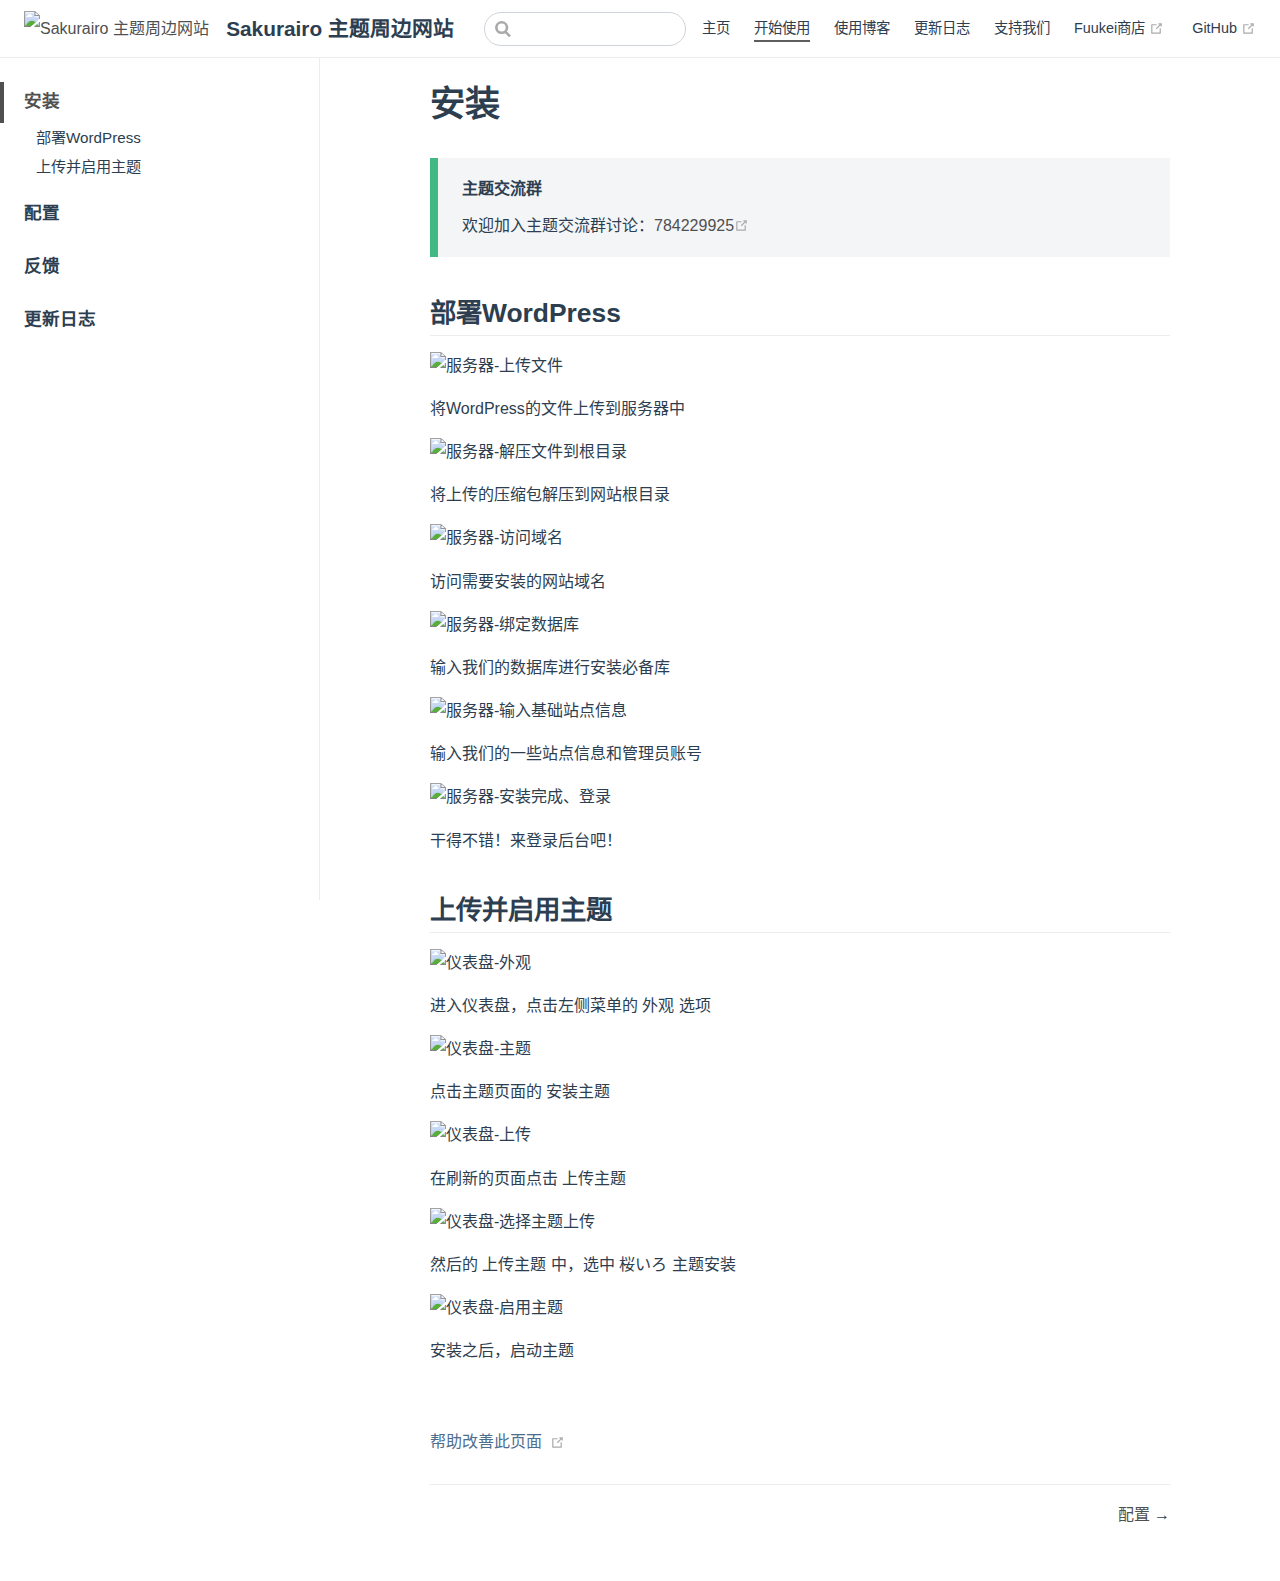
==== guide/index.html @ 1a1793e5 "更新WIKI内容" ====
<!DOCTYPE html>
<html lang="zh-CN">
  <head>
    <meta charset="utf-8">
    <meta name="viewport" content="width=device-width,initial-scale=1">
    <title>安装 | Sakurairo 主题周边网站</title>
    <meta name="generator" content="VuePress 1.8.0">
    <link rel="icon" href="https://cdn.maho.cc/wiki/ico20210729-llq.png">
    <link rel="manifest" href="/manifest.json">
    <link rel="apple-touch-icon" href="/img/novel.png">
    <link rel="mask-icon" href="https://cdn.maho.cc/wiki/ico20210729-llq.png" color="#5596ff">
    <meta name="description" content="主题版本更新 漂流 Hyouryu 现已发布">
    <meta name="theme-color" content="#5596ff">
    <meta name="apple-mobile-web-app-capable" content="yes">
    <meta name="apple-mobile-web-app-status-bar-style" content="black">
    <meta name="msapplication-TileImage" content="https://cdn.maho.cc/wiki/ico20210729-llq.png">
    <meta name="msapplication-TileColor" content="#5596ff">
    
    <link rel="preload" href="/assets/css/0.styles.48266c77.css" as="style"><link rel="preload" href="/assets/js/app.75cc211e.js" as="script"><link rel="preload" href="/assets/js/3.8e6f5365.js" as="script"><link rel="preload" href="/assets/js/15.9a141626.js" as="script"><link rel="preload" href="/assets/js/6.52c8b565.js" as="script"><link rel="prefetch" href="/assets/js/10.f6595224.js"><link rel="prefetch" href="/assets/js/11.377eaa22.js"><link rel="prefetch" href="/assets/js/12.c75064f1.js"><link rel="prefetch" href="/assets/js/13.c23d9012.js"><link rel="prefetch" href="/assets/js/14.33ce3230.js"><link rel="prefetch" href="/assets/js/16.2a019961.js"><link rel="prefetch" href="/assets/js/17.825b6a0c.js"><link rel="prefetch" href="/assets/js/18.ac1d9d89.js"><link rel="prefetch" href="/assets/js/19.73d2e05f.js"><link rel="prefetch" href="/assets/js/20.7f89054f.js"><link rel="prefetch" href="/assets/js/21.5a9c0659.js"><link rel="prefetch" href="/assets/js/22.ed46af67.js"><link rel="prefetch" href="/assets/js/4.59be25ad.js"><link rel="prefetch" href="/assets/js/5.2590636f.js"><link rel="prefetch" href="/assets/js/7.4f3910d8.js"><link rel="prefetch" href="/assets/js/8.bac3baf7.js"><link rel="prefetch" href="/assets/js/9.47377419.js"><link rel="prefetch" href="/assets/js/vendors~docsearch.662ea70f.js">
    <link rel="stylesheet" href="/assets/css/0.styles.48266c77.css">
  </head>
  <body>
    <div id="app" data-server-rendered="true"><div class="theme-container"><header class="navbar"><div class="sidebar-button"><svg xmlns="http://www.w3.org/2000/svg" aria-hidden="true" role="img" viewBox="0 0 448 512" class="icon"><path fill="currentColor" d="M436 124H12c-6.627 0-12-5.373-12-12V80c0-6.627 5.373-12 12-12h424c6.627 0 12 5.373 12 12v32c0 6.627-5.373 12-12 12zm0 160H12c-6.627 0-12-5.373-12-12v-32c0-6.627 5.373-12 12-12h424c6.627 0 12 5.373 12 12v32c0 6.627-5.373 12-12 12zm0 160H12c-6.627 0-12-5.373-12-12v-32c0-6.627 5.373-12 12-12h424c6.627 0 12 5.373 12 12v32c0 6.627-5.373 12-12 12z"></path></svg></div> <a href="/" class="home-link router-link-active"><img src="https://cdn.maho.cc/wiki/ico20210729.png" alt="Sakurairo 主题周边网站" class="logo"> <span class="site-name can-hide">Sakurairo 主题周边网站</span></a> <div class="links"><form id="search-form" role="search" class="algolia-search-wrapper search-box"><input id="algolia-search-input" class="search-query"></form> <nav class="nav-links can-hide"><div class="nav-item"><a href="/" class="nav-link">
  主页
</a></div><div class="nav-item"><a href="/guide/" aria-current="page" class="nav-link router-link-exact-active router-link-active">
  开始使用
</a></div><div class="nav-item"><a href="/demo.html" class="nav-link">
  使用博客
</a></div><div class="nav-item"><a href="/releases.html" class="nav-link">
  更新日志
</a></div><div class="nav-item"><a href="/sponsors.html" class="nav-link">
  支持我们
</a></div><div class="nav-item"><a href="https://fuukei.store/" target="_blank" rel="noopener noreferrer" class="nav-link external">
  Fuukei商店
  <span><svg xmlns="http://www.w3.org/2000/svg" aria-hidden="true" focusable="false" x="0px" y="0px" viewBox="0 0 100 100" width="15" height="15" class="icon outbound"><path fill="currentColor" d="M18.8,85.1h56l0,0c2.2,0,4-1.8,4-4v-32h-8v28h-48v-48h28v-8h-32l0,0c-2.2,0-4,1.8-4,4v56C14.8,83.3,16.6,85.1,18.8,85.1z"></path> <polygon fill="currentColor" points="45.7,48.7 51.3,54.3 77.2,28.5 77.2,37.2 85.2,37.2 85.2,14.9 62.8,14.9 62.8,22.9 71.5,22.9"></polygon></svg> <span class="sr-only">(opens new window)</span></span></a></div> <a href="https://github.com/mirai-mamori/Sakurairo" target="_blank" rel="noopener noreferrer" class="repo-link">
    GitHub
    <span><svg xmlns="http://www.w3.org/2000/svg" aria-hidden="true" focusable="false" x="0px" y="0px" viewBox="0 0 100 100" width="15" height="15" class="icon outbound"><path fill="currentColor" d="M18.8,85.1h56l0,0c2.2,0,4-1.8,4-4v-32h-8v28h-48v-48h28v-8h-32l0,0c-2.2,0-4,1.8-4,4v56C14.8,83.3,16.6,85.1,18.8,85.1z"></path> <polygon fill="currentColor" points="45.7,48.7 51.3,54.3 77.2,28.5 77.2,37.2 85.2,37.2 85.2,14.9 62.8,14.9 62.8,22.9 71.5,22.9"></polygon></svg> <span class="sr-only">(opens new window)</span></span></a></nav></div></header> <div class="sidebar-mask"></div> <aside class="sidebar"><nav class="nav-links"><div class="nav-item"><a href="/" class="nav-link">
  主页
</a></div><div class="nav-item"><a href="/guide/" aria-current="page" class="nav-link router-link-exact-active router-link-active">
  开始使用
</a></div><div class="nav-item"><a href="/demo.html" class="nav-link">
  使用博客
</a></div><div class="nav-item"><a href="/releases.html" class="nav-link">
  更新日志
</a></div><div class="nav-item"><a href="/sponsors.html" class="nav-link">
  支持我们
</a></div><div class="nav-item"><a href="https://fuukei.store/" target="_blank" rel="noopener noreferrer" class="nav-link external">
  Fuukei商店
  <span><svg xmlns="http://www.w3.org/2000/svg" aria-hidden="true" focusable="false" x="0px" y="0px" viewBox="0 0 100 100" width="15" height="15" class="icon outbound"><path fill="currentColor" d="M18.8,85.1h56l0,0c2.2,0,4-1.8,4-4v-32h-8v28h-48v-48h28v-8h-32l0,0c-2.2,0-4,1.8-4,4v56C14.8,83.3,16.6,85.1,18.8,85.1z"></path> <polygon fill="currentColor" points="45.7,48.7 51.3,54.3 77.2,28.5 77.2,37.2 85.2,37.2 85.2,14.9 62.8,14.9 62.8,22.9 71.5,22.9"></polygon></svg> <span class="sr-only">(opens new window)</span></span></a></div> <a href="https://github.com/mirai-mamori/Sakurairo" target="_blank" rel="noopener noreferrer" class="repo-link">
    GitHub
    <span><svg xmlns="http://www.w3.org/2000/svg" aria-hidden="true" focusable="false" x="0px" y="0px" viewBox="0 0 100 100" width="15" height="15" class="icon outbound"><path fill="currentColor" d="M18.8,85.1h56l0,0c2.2,0,4-1.8,4-4v-32h-8v28h-48v-48h28v-8h-32l0,0c-2.2,0-4,1.8-4,4v56C14.8,83.3,16.6,85.1,18.8,85.1z"></path> <polygon fill="currentColor" points="45.7,48.7 51.3,54.3 77.2,28.5 77.2,37.2 85.2,37.2 85.2,14.9 62.8,14.9 62.8,22.9 71.5,22.9"></polygon></svg> <span class="sr-only">(opens new window)</span></span></a></nav>  <ul class="sidebar-links"><li><a href="/guide/" aria-current="page" class="active sidebar-link">安装</a><ul class="sidebar-sub-headers"><li class="sidebar-sub-header"><a href="/guide/#部署wordpress" class="sidebar-link">部署WordPress</a></li><li class="sidebar-sub-header"><a href="/guide/#上传并启用主题" class="sidebar-link">上传并启用主题</a></li></ul></li><li><a href="/guide/about.html" class="sidebar-link">配置</a></li><li><a href="/guide/feedback.html" class="sidebar-link">反馈</a></li><li><a href="/releases.html" class="sidebar-link">更新日志</a></li></ul> </aside> <main class="page"> <div class="theme-default-content content__default"><h1 id="安装"><a href="#安装" class="header-anchor">#</a> 安装</h1> <div class="custom-block tip"><p class="custom-block-title">主题交流群</p> <p>欢迎加入主题交流群讨论：<a href="https://jq.qq.com/?_wv=1027&amp;k=U5UJjRik" target="_blank" rel="noopener noreferrer">784229925<span><svg xmlns="http://www.w3.org/2000/svg" aria-hidden="true" focusable="false" x="0px" y="0px" viewBox="0 0 100 100" width="15" height="15" class="icon outbound"><path fill="currentColor" d="M18.8,85.1h56l0,0c2.2,0,4-1.8,4-4v-32h-8v28h-48v-48h28v-8h-32l0,0c-2.2,0-4,1.8-4,4v56C14.8,83.3,16.6,85.1,18.8,85.1z"></path> <polygon fill="currentColor" points="45.7,48.7 51.3,54.3 77.2,28.5 77.2,37.2 85.2,37.2 85.2,14.9 62.8,14.9 62.8,22.9 71.5,22.9"></polygon></svg> <span class="sr-only">(opens new window)</span></span></a></p></div> <h2 id="部署wordpress"><a href="#部署wordpress" class="header-anchor">#</a> 部署WordPress</h2> <p><img src="https://cdn.maho.cc/wiki/help/wp-install-1.png" alt="服务器-上传文件"></p> <p>将WordPress的文件上传到服务器中</p> <p><img src="https://cdn.maho.cc/wiki/help/wp-install-2.png" alt="服务器-解压文件到根目录"></p> <p>将上传的压缩包解压到网站根目录</p> <p><img src="https://cdn.maho.cc/wiki/help/wp-install-3.png" alt="服务器-访问域名"></p> <p>访问需要安装的网站域名</p> <p><img src="https://cdn.maho.cc/wiki/help/wp-install-4.png" alt="服务器-绑定数据库"></p> <p>输入我们的数据库进行安装必备库</p> <p><img src="https://cdn.maho.cc/wiki/help/wp-install-5.png" alt="服务器-输入基础站点信息"></p> <p>输入我们的一些站点信息和管理员账号</p> <p><img src="https://cdn.maho.cc/wiki/help/wp-install-6.png" alt="服务器-安装完成、登录"></p> <p>干得不错！来登录后台吧！</p> <h2 id="上传并启用主题"><a href="#上传并启用主题" class="header-anchor">#</a> 上传并启用主题</h2> <p><img src="https://cdn.maho.cc/wiki/help/1.png" alt="仪表盘-外观"></p> <p>进入仪表盘，点击左侧菜单的 外观 选项</p> <p><img src="https://cdn.maho.cc/wiki/help/2.png" alt="仪表盘-主题"></p> <p>点击主题页面的 安装主题</p> <p><img src="https://cdn.maho.cc/wiki/help/3.png" alt="仪表盘-上传"></p> <p>在刷新的页面点击 上传主题</p> <p><img src="https://cdn.maho.cc/wiki/help/4.png" alt="仪表盘-选择主题上传"></p> <p>然后的 上传主题 中，选中 桜いろ 主题安装</p> <p><img src="https://cdn.maho.cc/wiki/help/5.png" alt="仪表盘-启用主题"></p> <p>安装之后，启动主题</p></div> <footer class="page-edit"><div class="edit-link"><a href="https://github.com/Fuukei/Wiki_iro/edit/docs/docs/guide/README.md" target="_blank" rel="noopener noreferrer">帮助改善此页面</a> <span><svg xmlns="http://www.w3.org/2000/svg" aria-hidden="true" focusable="false" x="0px" y="0px" viewBox="0 0 100 100" width="15" height="15" class="icon outbound"><path fill="currentColor" d="M18.8,85.1h56l0,0c2.2,0,4-1.8,4-4v-32h-8v28h-48v-48h28v-8h-32l0,0c-2.2,0-4,1.8-4,4v56C14.8,83.3,16.6,85.1,18.8,85.1z"></path> <polygon fill="currentColor" points="45.7,48.7 51.3,54.3 77.2,28.5 77.2,37.2 85.2,37.2 85.2,14.9 62.8,14.9 62.8,22.9 71.5,22.9"></polygon></svg> <span class="sr-only">(opens new window)</span></span></div> <!----></footer> <div class="page-nav"><p class="inner"><!----> <span class="next"><a href="/guide/about.html">
        配置
      </a>
      →
    </span></p></div> </main></div><div class="global-ui"><!----><!----></div></div>
    <script src="/assets/js/app.75cc211e.js" defer></script><script src="/assets/js/3.8e6f5365.js" defer></script><script src="/assets/js/15.9a141626.js" defer></script><script src="/assets/js/6.52c8b565.js" defer></script>
  </body>
</html>
---- assets/css/0.styles.48266c77.css ----
code[class*=language-],pre[class*=language-]{color:#ccc;background:none;font-family:Consolas,Monaco,Andale Mono,Ubuntu Mono,monospace;font-size:1em;text-align:left;white-space:pre;word-spacing:normal;word-break:normal;word-wrap:normal;line-height:1.5;-moz-tab-size:4;-o-tab-size:4;tab-size:4;-webkit-hyphens:none;-ms-hyphens:none;hyphens:none}pre[class*=language-]{padding:1em;margin:.5em 0;overflow:auto}:not(pre)>code[class*=language-],pre[class*=language-]{background:#2d2d2d}:not(pre)>code[class*=language-]{padding:.1em;border-radius:.3em;white-space:normal}.token.block-comment,.token.cdata,.token.comment,.token.doctype,.token.prolog{color:#999}.token.punctuation{color:#ccc}.token.attr-name,.token.deleted,.token.namespace,.token.tag{color:#e2777a}.token.function-name{color:#6196cc}.token.boolean,.token.function,.token.number{color:#f08d49}.token.class-name,.token.constant,.token.property,.token.symbol{color:#f8c555}.token.atrule,.token.builtin,.token.important,.token.keyword,.token.selector{color:#cc99cd}.token.attr-value,.token.char,.token.regex,.token.string,.token.variable{color:#7ec699}.token.entity,.token.operator,.token.url{color:#67cdcc}.token.bold,.token.important{font-weight:700}.token.italic{font-style:italic}.token.entity{cursor:help}.token.inserted{color:green}.theme-default-content code{color:#476582;padding:.25rem .5rem;margin:0;font-size:.85em;background-color:rgba(27,31,35,.05);border-radius:3px}.theme-default-content code .token.deleted{color:#ec5975}.theme-default-content code .token.inserted{color:#505050}.theme-default-content pre,.theme-default-content pre[class*=language-]{line-height:1.4;padding:1.25rem 1.5rem;margin:.85rem 0;background-color:#282c34;border-radius:6px;overflow:auto}.theme-default-content pre[class*=language-] code,.theme-default-content pre code{color:#fff;padding:0;background-color:transparent;border-radius:0}div[class*=language-]{position:relative;background-color:#282c34;border-radius:6px}div[class*=language-] .highlight-lines{-webkit-user-select:none;-ms-user-select:none;user-select:none;padding-top:1.3rem;position:absolute;top:0;left:0;width:100%;line-height:1.4}div[class*=language-] .highlight-lines .highlighted{background-color:rgba(0,0,0,.66)}div[class*=language-] pre,div[class*=language-] pre[class*=language-]{background:transparent;position:relative;z-index:1}div[class*=language-]:before{position:absolute;z-index:3;top:.8em;right:1em;font-size:.75rem;color:hsla(0,0%,100%,.4)}div[class*=language-]:not(.line-numbers-mode) .line-numbers-wrapper{display:none}div[class*=language-].line-numbers-mode .highlight-lines .highlighted{position:relative}div[class*=language-].line-numbers-mode .highlight-lines .highlighted:before{content:" ";position:absolute;z-index:3;left:0;top:0;display:block;width:3.5rem;height:100%;background-color:rgba(0,0,0,.66)}div[class*=language-].line-numbers-mode pre{padding-left:4.5rem;vertical-align:middle}div[class*=language-].line-numbers-mode .line-numbers-wrapper{position:absolute;top:0;width:3.5rem;text-align:center;color:hsla(0,0%,100%,.3);padding:1.25rem 0;line-height:1.4}div[class*=language-].line-numbers-mode .line-numbers-wrapper br{-webkit-user-select:none;-ms-user-select:none;user-select:none}div[class*=language-].line-numbers-mode .line-numbers-wrapper .line-number{position:relative;z-index:4;-webkit-user-select:none;-ms-user-select:none;user-select:none;font-size:.85em}div[class*=language-].line-numbers-mode:after{content:"";position:absolute;z-index:2;top:0;left:0;width:3.5rem;height:100%;border-radius:6px 0 0 6px;border-right:1px solid rgba(0,0,0,.66);background-color:#282c34}div[class~=language-js]:before{content:"js"}div[class~=language-ts]:before{content:"ts"}div[class~=language-html]:before{content:"html"}div[class~=language-md]:before{content:"md"}div[class~=language-vue]:before{content:"vue"}div[class~=language-css]:before{content:"css"}div[class~=language-sass]:before{content:"sass"}div[class~=language-scss]:before{content:"scss"}div[class~=language-less]:before{content:"less"}div[class~=language-stylus]:before{content:"stylus"}div[class~=language-go]:before{content:"go"}div[class~=language-java]:before{content:"java"}div[class~=language-c]:before{content:"c"}div[class~=language-sh]:before{content:"sh"}div[class~=language-yaml]:before{content:"yaml"}div[class~=language-py]:before{content:"py"}div[class~=language-docker]:before{content:"docker"}div[class~=language-dockerfile]:before{content:"dockerfile"}div[class~=language-makefile]:before{content:"makefile"}div[class~=language-javascript]:before{content:"js"}div[class~=language-typescript]:before{content:"ts"}div[class~=language-markup]:before{content:"html"}div[class~=language-markdown]:before{content:"md"}div[class~=language-json]:before{content:"json"}div[class~=language-ruby]:before{content:"rb"}div[class~=language-python]:before{content:"py"}div[class~=language-bash]:before{content:"sh"}div[class~=language-php]:before{content:"php"}.custom-block .custom-block-title{font-weight:600;margin-bottom:-.4rem}.custom-block.danger,.custom-block.tip,.custom-block.warning{padding:.1rem 1.5rem;border-left-width:.5rem;border-left-style:solid;margin:1rem 0}.custom-block.tip{background-color:#f3f5f7;border-color:#42b983}.custom-block.warning{background-color:rgba(255,229,100,.3);border-color:#e7c000;color:#6b5900}.custom-block.warning .custom-block-title{color:#b29400}.custom-block.warning a{color:#2c3e50}.custom-block.danger{background-color:#ffe6e6;border-color:#c00;color:#4d0000}.custom-block.danger .custom-block-title{color:#900}.custom-block.danger a{color:#2c3e50}.custom-block.details{display:block;position:relative;border-radius:2px;margin:1.6em 0;padding:1.6em;background-color:#eee}.custom-block.details h4{margin-top:0}.custom-block.details figure:last-child,.custom-block.details p:last-child{margin-bottom:0;padding-bottom:0}.custom-block.details summary{outline:none;cursor:pointer}.arrow{display:inline-block;width:0;height:0}.arrow.up{border-bottom:6px solid #ccc}.arrow.down,.arrow.up{border-left:4px solid transparent;border-right:4px solid transparent}.arrow.down{border-top:6px solid #ccc}.arrow.right{border-left:6px solid #ccc}.arrow.left,.arrow.right{border-top:4px solid transparent;border-bottom:4px solid transparent}.arrow.left{border-right:6px solid #ccc}.theme-default-content:not(.custom){max-width:740px;margin:0 auto;padding:2rem 2.5rem}@media (max-width:959px){.theme-default-content:not(.custom){padding:2rem}}@media (max-width:419px){.theme-default-content:not(.custom){padding:1.5rem}}.table-of-contents .badge{vertical-align:middle}body,html{padding:0;margin:0;background-color:#fff}body{font-family:-apple-system,BlinkMacSystemFont,Segoe UI,Roboto,Oxygen,Ubuntu,Cantarell,Fira Sans,Droid Sans,Helvetica Neue,sans-serif;-webkit-font-smoothing:antialiased;-moz-osx-font-smoothing:grayscale;font-size:16px;color:#2c3e50}.page{padding-left:20rem}.navbar{z-index:20;right:0;height:3.6rem;background-color:#fff;box-sizing:border-box;border-bottom:1px solid #eaecef}.navbar,.sidebar-mask{position:fixed;top:0;left:0}.sidebar-mask{z-index:9;width:100vw;height:100vh;display:none}.sidebar{font-size:16px;background-color:#fff;width:20rem;position:fixed;z-index:10;margin:0;top:3.6rem;left:0;bottom:0;box-sizing:border-box;border-right:1px solid #eaecef;overflow-y:auto}.theme-default-content:not(.custom)>:first-child{margin-top:3.6rem}.theme-default-content:not(.custom) a:hover{text-decoration:underline}.theme-default-content:not(.custom) p.demo{padding:1rem 1.5rem;border:1px solid #ddd;border-radius:4px}.theme-default-content:not(.custom) img{max-width:100%}.theme-default-content.custom{padding:0;margin:0}.theme-default-content.custom img{max-width:100%}a{font-weight:500;text-decoration:none}a,p a code{color:#505050}p a code{font-weight:400}kbd{background:#eee;border:.15rem solid #ddd;border-bottom:.25rem solid #ddd;border-radius:.15rem;padding:0 .15em}blockquote{font-size:1rem;color:#999;border-left:.2rem solid #dfe2e5;margin:1rem 0;padding:.25rem 0 .25rem 1rem}blockquote>p{margin:0}ol,ul{padding-left:1.2em}strong{font-weight:600}h1,h2,h3,h4,h5,h6{font-weight:600;line-height:1.25}.theme-default-content:not(.custom)>h1,.theme-default-content:not(.custom)>h2,.theme-default-content:not(.custom)>h3,.theme-default-content:not(.custom)>h4,.theme-default-content:not(.custom)>h5,.theme-default-content:not(.custom)>h6{margin-top:-3.1rem;padding-top:4.6rem;margin-bottom:0}.theme-default-content:not(.custom)>h1:first-child,.theme-default-content:not(.custom)>h2:first-child,.theme-default-content:not(.custom)>h3:first-child,.theme-default-content:not(.custom)>h4:first-child,.theme-default-content:not(.custom)>h5:first-child,.theme-default-content:not(.custom)>h6:first-child{margin-top:-1.5rem;margin-bottom:1rem}.theme-default-content:not(.custom)>h1:first-child+.custom-block,.theme-default-content:not(.custom)>h1:first-child+p,.theme-default-content:not(.custom)>h1:first-child+pre,.theme-default-content:not(.custom)>h2:first-child+.custom-block,.theme-default-content:not(.custom)>h2:first-child+p,.theme-default-content:not(.custom)>h2:first-child+pre,.theme-default-content:not(.custom)>h3:first-child+.custom-block,.theme-default-content:not(.custom)>h3:first-child+p,.theme-default-content:not(.custom)>h3:first-child+pre,.theme-default-content:not(.custom)>h4:first-child+.custom-block,.theme-default-content:not(.custom)>h4:first-child+p,.theme-default-content:not(.custom)>h4:first-child+pre,.theme-default-content:not(.custom)>h5:first-child+.custom-block,.theme-default-content:not(.custom)>h5:first-child+p,.theme-default-content:not(.custom)>h5:first-child+pre,.theme-default-content:not(.custom)>h6:first-child+.custom-block,.theme-default-content:not(.custom)>h6:first-child+p,.theme-default-content:not(.custom)>h6:first-child+pre{margin-top:2rem}h1:focus .header-anchor,h1:hover .header-anchor,h2:focus .header-anchor,h2:hover .header-anchor,h3:focus .header-anchor,h3:hover .header-anchor,h4:focus .header-anchor,h4:hover .header-anchor,h5:focus .header-anchor,h5:hover .header-anchor,h6:focus .header-anchor,h6:hover .header-anchor{opacity:1}h1{font-size:2.2rem}h2{font-size:1.65rem;padding-bottom:.3rem;border-bottom:1px solid #eaecef}h3{font-size:1.35rem}a.header-anchor{font-size:.85em;float:left;margin-left:-.87em;padding-right:.23em;margin-top:.125em;opacity:0}a.header-anchor:focus,a.header-anchor:hover{text-decoration:none}.line-number,code,kbd{font-family:source-code-pro,Menlo,Monaco,Consolas,Courier New,monospace}ol,p,ul{line-height:1.7}hr{border:0;border-top:1px solid #eaecef}table{border-collapse:collapse;margin:1rem 0;display:block;overflow-x:auto}tr{border-top:1px solid #dfe2e5}tr:nth-child(2n){background-color:#f6f8fa}td,th{border:1px solid #dfe2e5;padding:.6em 1em}.theme-container.sidebar-open .sidebar-mask{display:block}.theme-container.no-navbar .theme-default-content:not(.custom)>h1,.theme-container.no-navbar h2,.theme-container.no-navbar h3,.theme-container.no-navbar h4,.theme-container.no-navbar h5,.theme-container.no-navbar h6{margin-top:1.5rem;padding-top:0}.theme-container.no-navbar .sidebar{top:0}@media (min-width:720px){.theme-container.no-sidebar .sidebar{display:none}.theme-container.no-sidebar .page{padding-left:0}}@media (max-width:959px){.sidebar{font-size:15px;width:16.4rem}.page{padding-left:16.4rem}}@media (max-width:719px){.sidebar{top:0;padding-top:3.6rem;transform:translateX(-100%);transition:transform .2s ease}.page{padding-left:0}.theme-container.sidebar-open .sidebar{transform:translateX(0)}.theme-container.no-navbar .sidebar{padding-top:0}}@media (max-width:419px){h1{font-size:1.9rem}.theme-default-content div[class*=language-]{margin:.85rem -1.5rem;border-radius:0}}.theme-container.demo-site .page-edit,.theme-container.demo-site .theme-default-content.content__default{max-width:1000px}::-webkit-scrollbar{width:6px!important}::-webkit-scrollbar-thumb{background-color:#bbb!important;background-clip:padding-box!important;border-radius:10em!important}::-webkit-scrollbar-track-piece{background-color:transparent!important;border-radius:0!important}::-webkit-scrollbar-thumb:hover{background-color:#505050!important}html{scroll-behavior:smooth}.go-to-top[data-v-5fd4ef0c]{cursor:pointer;position:fixed;bottom:2rem;right:2.5rem;width:2rem;color:#505050;z-index:1}.go-to-top[data-v-5fd4ef0c]:hover{color:#858585}@media (max-width:959px){.go-to-top[data-v-5fd4ef0c]{display:none}}.fade-enter-active[data-v-5fd4ef0c],.fade-leave-active[data-v-5fd4ef0c]{transition:opacity .3s}.fade-enter[data-v-5fd4ef0c],.fade-leave-to[data-v-5fd4ef0c]{opacity:0}#nprogress{pointer-events:none}#nprogress .bar{background:#505050;position:fixed;z-index:1031;top:0;left:0;width:100%;height:2px}#nprogress .peg{display:block;position:absolute;right:0;width:100px;height:100%;box-shadow:0 0 10px #505050,0 0 5px #505050;opacity:1;transform:rotate(3deg) translateY(-4px)}#nprogress .spinner{display:block;position:fixed;z-index:1031;top:15px;right:15px}#nprogress .spinner-icon{width:18px;height:18px;box-sizing:border-box;border-color:#505050 transparent transparent #505050;border-style:solid;border-width:2px;border-radius:50%;-webkit-animation:nprogress-spinner .4s linear infinite;animation:nprogress-spinner .4s linear infinite}.nprogress-custom-parent{overflow:hidden;position:relative}.nprogress-custom-parent #nprogress .bar,.nprogress-custom-parent #nprogress .spinner{position:absolute}@-webkit-keyframes nprogress-spinner{0%{transform:rotate(0deg)}to{transform:rotate(1turn)}}@keyframes nprogress-spinner{0%{transform:rotate(0deg)}to{transform:rotate(1turn)}}.icon.outbound{color:#aaa;display:inline-block;vertical-align:middle;position:relative;top:-1px}.sr-only{position:absolute;width:1px;height:1px;padding:0;margin:-1px;overflow:hidden;clip:rect(0,0,0,0);white-space:nowrap;border-width:0}.home{padding:3.6rem 2rem 0;max-width:960px;margin:0 auto;display:block}.home .hero{text-align:center}.home .hero img{max-width:100%;max-height:280px;display:block;margin:3rem auto 1.5rem}.home .hero h1{font-size:3rem}.home .hero .action,.home .hero .description,.home .hero h1{margin:1.8rem auto}.home .hero .description{max-width:35rem;font-size:1.6rem;line-height:1.3;color:#6a8bad}.home .hero .action-button{display:inline-block;font-size:1.2rem;color:#fff;background-color:#505050;padding:.8rem 1.6rem;border-radius:4px;transition:background-color .1s ease;box-sizing:border-box;border-bottom:1px solid #484848}.home .hero .action-button:hover{background-color:#626262}.home .features{border-top:1px solid #eaecef;padding:1.2rem 0;margin-top:2.5rem;display:flex;flex-wrap:wrap;align-items:flex-start;align-content:stretch;justify-content:space-between}.home .feature{flex-grow:1;flex-basis:30%;max-width:30%}.home .feature h2{font-size:1.4rem;font-weight:500;border-bottom:none;padding-bottom:0;color:#3a5169}.home .feature p{color:#4e6e8e}.home .footer{padding:2.5rem;border-top:1px solid #eaecef;text-align:center;color:#4e6e8e}@media (max-width:719px){.home .features{flex-direction:column}.home .feature{max-width:100%;padding:0 2.5rem}}@media (max-width:419px){.home{padding-left:1.5rem;padding-right:1.5rem}.home .hero img{max-height:210px;margin:2rem auto 1.2rem}.home .hero h1{font-size:2rem}.home .hero .action,.home .hero .description,.home .hero h1{margin:1.2rem auto}.home .hero .description{font-size:1.2rem}.home .hero .action-button{font-size:1rem;padding:.6rem 1.2rem}.home .feature h2{font-size:1.25rem}}.algolia-search-wrapper>span{vertical-align:middle}.algolia-search-wrapper .algolia-autocomplete{line-height:normal}.algolia-search-wrapper .algolia-autocomplete .ds-dropdown-menu{background-color:#fff;border:1px solid #999;border-radius:4px;font-size:16px;margin:6px 0 0;padding:4px;text-align:left}.algolia-search-wrapper .algolia-autocomplete .ds-dropdown-menu:before{border-color:#999}.algolia-search-wrapper .algolia-autocomplete .ds-dropdown-menu [class*=ds-dataset-]{border:none;padding:0}.algolia-search-wrapper .algolia-autocomplete .ds-dropdown-menu .ds-suggestions{margin-top:0}.algolia-search-wrapper .algolia-autocomplete .ds-dropdown-menu .ds-suggestion{border-bottom:1px solid #eaecef}.algolia-search-wrapper .algolia-autocomplete .algolia-docsearch-suggestion--highlight{color:#2c815b}.algolia-search-wrapper .algolia-autocomplete .algolia-docsearch-suggestion{border-color:#eaecef;padding:0}.algolia-search-wrapper .algolia-autocomplete .algolia-docsearch-suggestion .algolia-docsearch-suggestion--category-header{padding:5px 10px;margin-top:0;background:#505050;color:#fff;font-weight:600}.algolia-search-wrapper .algolia-autocomplete .algolia-docsearch-suggestion .algolia-docsearch-suggestion--category-header .algolia-docsearch-suggestion--highlight{background:hsla(0,0%,100%,.6)}.algolia-search-wrapper .algolia-autocomplete .algolia-docsearch-suggestion .algolia-docsearch-suggestion--wrapper{padding:0}.algolia-search-wrapper .algolia-autocomplete .algolia-docsearch-suggestion .algolia-docsearch-suggestion--title{font-weight:600;margin-bottom:0;color:#2c3e50}.algolia-search-wrapper .algolia-autocomplete .algolia-docsearch-suggestion .algolia-docsearch-suggestion--subcategory-column{vertical-align:top;padding:5px 7px 5px 5px;border-color:#eaecef;background:#f1f3f5}.algolia-search-wrapper .algolia-autocomplete .algolia-docsearch-suggestion .algolia-docsearch-suggestion--subcategory-column:after{display:none}.algolia-search-wrapper .algolia-autocomplete .algolia-docsearch-suggestion .algolia-docsearch-suggestion--subcategory-column-text{color:#555}.algolia-search-wrapper .algolia-autocomplete .algolia-docsearch-footer{border-color:#eaecef}.algolia-search-wrapper .algolia-autocomplete .ds-cursor .algolia-docsearch-suggestion--content{background-color:#e7edf3!important;color:#2c3e50}@media (min-width:719px){.algolia-search-wrapper .algolia-autocomplete .algolia-docsearch-suggestion .algolia-docsearch-suggestion--subcategory-column{float:none;width:150px;min-width:150px;display:table-cell}.algolia-search-wrapper .algolia-autocomplete .algolia-docsearch-suggestion .algolia-docsearch-suggestion--content{float:none;display:table-cell;width:100%;vertical-align:top}.algolia-search-wrapper .algolia-autocomplete .algolia-docsearch-suggestion .ds-dropdown-menu{min-width:515px!important}}@media (max-width:719px){.algolia-search-wrapper .ds-dropdown-menu{min-width:calc(100vw - 4rem)!important;max-width:calc(100vw - 4rem)!important}.algolia-search-wrapper .algolia-docsearch-suggestion--wrapper{padding:5px 7px 5px 5px!important}.algolia-search-wrapper .algolia-docsearch-suggestion--subcategory-column{padding:0!important;background:#fff!important}.algolia-search-wrapper .algolia-docsearch-suggestion--subcategory-column-text:after{content:" > ";font-size:10px;line-height:14.4px;display:inline-block;width:5px;margin:-3px 3px 0;vertical-align:middle}}.search-box{display:inline-block;position:relative;margin-right:1rem}.search-box input{cursor:text;width:10rem;height:2rem;color:#4e6e8e;display:inline-block;border:1px solid #cfd4db;border-radius:2rem;font-size:.9rem;line-height:2rem;padding:0 .5rem 0 2rem;outline:none;transition:all .2s ease;background:#fff url(/assets/img/search.83621669.svg) .6rem .5rem no-repeat;background-size:1rem}.search-box input:focus{cursor:auto;border-color:#505050}.search-box .suggestions{background:#fff;width:20rem;position:absolute;top:2rem;border:1px solid #cfd4db;border-radius:6px;padding:.4rem;list-style-type:none}.search-box .suggestions.align-right{right:0}.search-box .suggestion{line-height:1.4;padding:.4rem .6rem;border-radius:4px;cursor:pointer}.search-box .suggestion a{white-space:normal;color:#5d82a6}.search-box .suggestion a .page-title{font-weight:600}.search-box .suggestion a .header{font-size:.9em;margin-left:.25em}.search-box .suggestion.focused{background-color:#f3f4f5}.search-box .suggestion.focused a{color:#505050}@media (max-width:959px){.search-box input{cursor:pointer;width:0;border-color:transparent;position:relative}.search-box input:focus{cursor:text;left:0;width:10rem}}@media (-ms-high-contrast:none){.search-box input{height:2rem}}@media (max-width:959px) and (min-width:719px){.search-box .suggestions{left:0}}@media (max-width:719px){.search-box{margin-right:0}.search-box input{left:1rem}.search-box .suggestions{right:0}}@media (max-width:419px){.search-box .suggestions{width:calc(100vw - 4rem)}.search-box input:focus{width:8rem}}.sidebar-button{cursor:pointer;display:none;width:1.25rem;height:1.25rem;position:absolute;padding:.6rem;top:.6rem;left:1rem}.sidebar-button .icon{display:block;width:1.25rem;height:1.25rem}@media (max-width:719px){.sidebar-button{display:block}}.dropdown-enter,.dropdown-leave-to{height:0!important}.dropdown-wrapper{cursor:pointer}.dropdown-wrapper .dropdown-title,.dropdown-wrapper .mobile-dropdown-title{display:block;font-size:.9rem;font-family:inherit;cursor:inherit;padding:inherit;line-height:1.4rem;background:transparent;border:none;font-weight:500;color:#2c3e50}.dropdown-wrapper .dropdown-title:hover,.dropdown-wrapper .mobile-dropdown-title:hover{border-color:transparent}.dropdown-wrapper .dropdown-title .arrow,.dropdown-wrapper .mobile-dropdown-title .arrow{vertical-align:middle;margin-top:-1px;margin-left:.4rem}.dropdown-wrapper .mobile-dropdown-title{display:none;font-weight:600}.dropdown-wrapper .mobile-dropdown-title font-size inherit:hover{color:#505050}.dropdown-wrapper .nav-dropdown .dropdown-item{color:inherit;line-height:1.7rem}.dropdown-wrapper .nav-dropdown .dropdown-item h4{margin:.45rem 0 0;border-top:1px solid #eee;padding:1rem 1.5rem .45rem 1.25rem}.dropdown-wrapper .nav-dropdown .dropdown-item .dropdown-subitem-wrapper{padding:0;list-style:none}.dropdown-wrapper .nav-dropdown .dropdown-item .dropdown-subitem-wrapper .dropdown-subitem{font-size:.9em}.dropdown-wrapper .nav-dropdown .dropdown-item a{display:block;line-height:1.7rem;position:relative;border-bottom:none;font-weight:400;margin-bottom:0;padding:0 1.5rem 0 1.25rem}.dropdown-wrapper .nav-dropdown .dropdown-item a.router-link-active,.dropdown-wrapper .nav-dropdown .dropdown-item a:hover{color:#505050}.dropdown-wrapper .nav-dropdown .dropdown-item a.router-link-active:after{content:"";width:0;height:0;border-left:5px solid #505050;border-top:3px solid transparent;border-bottom:3px solid transparent;position:absolute;top:calc(50% - 2px);left:9px}.dropdown-wrapper .nav-dropdown .dropdown-item:first-child h4{margin-top:0;padding-top:0;border-top:0}@media (max-width:719px){.dropdown-wrapper.open .dropdown-title{margin-bottom:.5rem}.dropdown-wrapper .dropdown-title{display:none}.dropdown-wrapper .mobile-dropdown-title{display:block}.dropdown-wrapper .nav-dropdown{transition:height .1s ease-out;overflow:hidden}.dropdown-wrapper .nav-dropdown .dropdown-item h4{border-top:0;margin-top:0;padding-top:0}.dropdown-wrapper .nav-dropdown .dropdown-item>a,.dropdown-wrapper .nav-dropdown .dropdown-item h4{font-size:15px;line-height:2rem}.dropdown-wrapper .nav-dropdown .dropdown-item .dropdown-subitem{font-size:14px;padding-left:1rem}}@media (min-width:719px){.dropdown-wrapper{height:1.8rem}.dropdown-wrapper.open .nav-dropdown,.dropdown-wrapper:hover .nav-dropdown{display:block!important}.dropdown-wrapper.open:blur{display:none}.dropdown-wrapper .nav-dropdown{display:none;height:auto!important;box-sizing:border-box;max-height:calc(100vh - 2.7rem);overflow-y:auto;position:absolute;top:100%;right:0;background-color:#fff;padding:.6rem 0;border:1px solid;border-color:#ddd #ddd #ccc;text-align:left;border-radius:.25rem;white-space:nowrap;margin:0}}.nav-links{display:inline-block}.nav-links a{line-height:1.4rem;color:inherit}.nav-links a.router-link-active,.nav-links a:hover{color:#505050}.nav-links .nav-item{position:relative;display:inline-block;margin-left:1.5rem;line-height:2rem}.nav-links .nav-item:first-child{margin-left:0}.nav-links .repo-link{margin-left:1.5rem}@media (max-width:719px){.nav-links .nav-item,.nav-links .repo-link{margin-left:0}}@media (min-width:719px){.nav-links a.router-link-active,.nav-links a:hover{color:#2c3e50}.nav-item>a:not(.external).router-link-active,.nav-item>a:not(.external):hover{margin-bottom:-2px;border-bottom:2px solid #5e5e5e}}.navbar{padding:.7rem 1.5rem;line-height:2.2rem}.navbar a,.navbar img,.navbar span{display:inline-block}.navbar .logo{height:2.2rem;min-width:2.2rem;margin-right:.8rem;vertical-align:top}.navbar .site-name{font-size:1.3rem;font-weight:600;color:#2c3e50;position:relative}.navbar .links{padding-left:1.5rem;box-sizing:border-box;background-color:#fff;white-space:nowrap;font-size:.9rem;position:absolute;right:1.5rem;top:.7rem;display:flex}.navbar .links .search-box{flex:0 0 auto;vertical-align:top}@media (max-width:719px){.navbar{padding-left:4rem}.navbar .can-hide{display:none}.navbar .links{padding-left:1.5rem}.navbar .site-name{width:calc(100vw - 9.4rem);overflow:hidden;white-space:nowrap;text-overflow:ellipsis}}.page-edit{max-width:740px;margin:0 auto;padding:2rem 2.5rem}@media (max-width:959px){.page-edit{padding:2rem}}@media (max-width:419px){.page-edit{padding:1.5rem}}.page-edit{padding-top:1rem;padding-bottom:1rem;overflow:auto}.page-edit .edit-link{display:inline-block}.page-edit .edit-link a{color:#4e6e8e;margin-right:.25rem}.page-edit .last-updated{float:right;font-size:.9em}.page-edit .last-updated .prefix{font-weight:500;color:#4e6e8e}.page-edit .last-updated .time{font-weight:400;color:#767676}@media (max-width:719px){.page-edit .edit-link{margin-bottom:.5rem}.page-edit .last-updated{font-size:.8em;float:none;text-align:left}}.page-nav{max-width:740px;margin:0 auto;padding:2rem 2.5rem}@media (max-width:959px){.page-nav{padding:2rem}}@media (max-width:419px){.page-nav{padding:1.5rem}}.page-nav{padding-top:1rem;padding-bottom:0}.page-nav .inner{min-height:2rem;margin-top:0;border-top:1px solid #eaecef;padding-top:1rem;overflow:auto}.page-nav .next{float:right}.page{padding-bottom:2rem;display:block}.sidebar-group .sidebar-group{padding-left:.5em}.sidebar-group:not(.collapsable) .sidebar-heading:not(.clickable){cursor:auto;color:inherit}.sidebar-group.is-sub-group{padding-left:0}.sidebar-group.is-sub-group>.sidebar-heading{font-size:.95em;line-height:1.4;font-weight:400;padding-left:2rem}.sidebar-group.is-sub-group>.sidebar-heading:not(.clickable){opacity:.5}.sidebar-group.is-sub-group>.sidebar-group-items{padding-left:1rem}.sidebar-group.is-sub-group>.sidebar-group-items>li>.sidebar-link{font-size:.95em;border-left:none}.sidebar-group.depth-2>.sidebar-heading{border-left:none}.sidebar-heading{color:#2c3e50;transition:color .15s ease;cursor:pointer;font-size:1.1em;font-weight:700;padding:.35rem 1.5rem .35rem 1.25rem;width:100%;box-sizing:border-box;margin:0;border-left:.25rem solid transparent}.sidebar-heading.open,.sidebar-heading:hover{color:inherit}.sidebar-heading .arrow{position:relative;top:-.12em;left:.5em}.sidebar-heading.clickable.active{font-weight:600;color:#505050;border-left-color:#505050}.sidebar-heading.clickable:hover{color:#505050}.sidebar-group-items{transition:height .1s ease-out;font-size:.95em;overflow:hidden}.sidebar .sidebar-sub-headers{padding-left:1rem;font-size:.95em}a.sidebar-link{font-size:1em;font-weight:400;display:inline-block;color:#2c3e50;border-left:.25rem solid transparent;padding:.35rem 1rem .35rem 1.25rem;line-height:1.4;width:100%;box-sizing:border-box}a.sidebar-link:hover{color:#505050}a.sidebar-link.active{font-weight:600;color:#505050;border-left-color:#505050}.sidebar-group a.sidebar-link{padding-left:2rem}.sidebar-sub-headers a.sidebar-link{padding-top:.25rem;padding-bottom:.25rem;border-left:none}.sidebar-sub-headers a.sidebar-link.active{font-weight:500}.sidebar ul{padding:0;margin:0;list-style-type:none}.sidebar a{display:inline-block}.sidebar .nav-links{display:none;border-bottom:1px solid #eaecef;padding:.5rem 0 .75rem}.sidebar .nav-links a{font-weight:600}.sidebar .nav-links .nav-item,.sidebar .nav-links .repo-link{display:block;line-height:1.25rem;font-size:1.1em;padding:.5rem 0 .5rem 1.5rem}.sidebar>.sidebar-links{padding:1.5rem 0}.sidebar>.sidebar-links>li>a.sidebar-link{font-size:1.1em;line-height:1.7;font-weight:700}.sidebar>.sidebar-links>li:not(:first-child){margin-top:.75rem}@media (max-width:719px){.sidebar .nav-links{display:block}.sidebar .nav-links .dropdown-wrapper .nav-dropdown .dropdown-item a.router-link-active:after{top:calc(1rem - 2px)}.sidebar>.sidebar-links{padding:1rem 0}}.icon-box{cursor:pointer;width:8rem;display:inline-flex;text-align:center;flex-direction:column;justify-content:center;align-items:center;margin:.5rem;border-radius:.2rem;transition:.2s}.icon-box:hover{color:#fff;background-color:#000}.iconfont{width:2rem;height:2rem;fill:currentColor;overflow:hidden}.icon-body{margin-top:.7rem}.icon-name{margin-top:.4rem;margin-bottom:.6rem}.badge[data-v-15b7b770]{display:inline-block;font-size:14px;height:18px;line-height:18px;border-radius:3px;padding:0 6px;color:#fff}.badge.green[data-v-15b7b770],.badge.tip[data-v-15b7b770],.badge[data-v-15b7b770]{background-color:#42b983}.badge.error[data-v-15b7b770]{background-color:#da5961}.badge.warn[data-v-15b7b770],.badge.warning[data-v-15b7b770],.badge.yellow[data-v-15b7b770]{background-color:#e7c000}.badge+.badge[data-v-15b7b770]{margin-left:5px}.theme-code-block[data-v-6d04095e]{display:none}.theme-code-block__active[data-v-6d04095e]{display:block}.theme-code-block>pre[data-v-6d04095e]{background-color:orange}.theme-code-group__nav[data-v-32c2d7ed]{margin-bottom:-35px;background-color:#282c34;padding-bottom:22px;border-top-left-radius:6px;border-top-right-radius:6px;padding-left:10px;padding-top:10px}.theme-code-group__ul[data-v-32c2d7ed]{margin:auto 0;padding-left:0;display:inline-flex;list-style:none}.theme-code-group__nav-tab[data-v-32c2d7ed]{border:0;padding:5px;cursor:pointer;background-color:transparent;font-size:.85em;line-height:1.4;color:hsla(0,0%,100%,.9);font-weight:600}.theme-code-group__nav-tab-active[data-v-32c2d7ed]{border-bottom:1px solid #42b983}.pre-blank[data-v-32c2d7ed]{color:#42b983}.sw-update-popup[data-v-fec8b358]{position:fixed;right:1em;bottom:1em;padding:1em;border:1px solid #3eaf7c;border-radius:3px;background:#fff;box-shadow:0 4px 16px rgba(0,0,0,.5);text-align:center;z-index:3}.sw-update-popup>button[data-v-fec8b358]{margin-top:.5em;padding:.25em 2em}.sw-update-popup-enter-active[data-v-fec8b358],.sw-update-popup-leave-active[data-v-fec8b358]{transition:opacity .3s,transform .3s}.sw-update-popup-enter[data-v-fec8b358],.sw-update-popup-leave-to[data-v-fec8b358]{opacity:0;transform:translateY(50%) scale(.5)}.searchbox{display:inline-block;position:relative;width:200px;height:32px!important;white-space:nowrap;box-sizing:border-box;visibility:visible!important}.searchbox .algolia-autocomplete{display:block;width:100%;height:100%}.searchbox__wrapper{width:100%;height:100%;z-index:999;position:relative}.searchbox__input{display:inline-block;box-sizing:border-box;transition:box-shadow .4s ease,background .4s ease;border:0;border-radius:16px;box-shadow:inset 0 0 0 1px #ccc;background:#fff!important;padding:0 26px 0 32px;width:100%;height:100%;vertical-align:middle;white-space:normal;font-size:12px;-webkit-appearance:none;-moz-appearance:none;appearance:none}.searchbox__input::-webkit-search-cancel-button,.searchbox__input::-webkit-search-decoration,.searchbox__input::-webkit-search-results-button,.searchbox__input::-webkit-search-results-decoration{display:none}.searchbox__input:hover{box-shadow:inset 0 0 0 1px #b3b3b3}.searchbox__input:active,.searchbox__input:focus{outline:0;box-shadow:inset 0 0 0 1px #aaa;background:#fff}.searchbox__input:-ms-input-placeholder{color:#aaa}.searchbox__input::-moz-placeholder{color:#aaa}.searchbox__input::placeholder{color:#aaa}.searchbox__submit{position:absolute;top:0;margin:0;border:0;border-radius:16px 0 0 16px;background-color:rgba(69,142,225,0);padding:0;width:32px;height:100%;vertical-align:middle;text-align:center;font-size:inherit;-webkit-user-select:none;-moz-user-select:none;-ms-user-select:none;user-select:none;right:inherit;left:0}.searchbox__submit:before{display:inline-block;margin-right:-4px;height:100%;vertical-align:middle;content:""}.searchbox__submit:active,.searchbox__submit:hover{cursor:pointer}.searchbox__submit:focus{outline:0}.searchbox__submit svg{width:14px;height:14px;vertical-align:middle;fill:#6d7e96}.searchbox__reset{display:block;position:absolute;top:8px;right:8px;margin:0;border:0;background:none;cursor:pointer;padding:0;font-size:inherit;-webkit-user-select:none;-moz-user-select:none;-ms-user-select:none;user-select:none;fill:rgba(0,0,0,.5)}.searchbox__reset.hide{display:none}.searchbox__reset:focus{outline:0}.searchbox__reset svg{display:block;margin:4px;width:8px;height:8px}.searchbox__input:valid~.searchbox__reset{display:block;-webkit-animation-name:sbx-reset-in;animation-name:sbx-reset-in;-webkit-animation-duration:.15s;animation-duration:.15s}@-webkit-keyframes sbx-reset-in{0%{transform:translate3d(-20%,0,0);opacity:0}to{transform:none;opacity:1}}@keyframes sbx-reset-in{0%{transform:translate3d(-20%,0,0);opacity:0}to{transform:none;opacity:1}}.algolia-autocomplete.algolia-autocomplete-right .ds-dropdown-menu{right:0!important;left:inherit!important}.algolia-autocomplete.algolia-autocomplete-right .ds-dropdown-menu:before{right:48px}.algolia-autocomplete.algolia-autocomplete-left .ds-dropdown-menu{left:0!important;right:inherit!important}.algolia-autocomplete.algolia-autocomplete-left .ds-dropdown-menu:before{left:48px}.algolia-autocomplete .ds-dropdown-menu{top:-6px;border-radius:4px;margin:6px 0 0;padding:0;text-align:left;height:auto;position:relative;background:transparent;border:none;z-index:999;max-width:600px;min-width:500px;box-shadow:0 1px 0 0 rgba(0,0,0,.2),0 2px 3px 0 rgba(0,0,0,.1)}.algolia-autocomplete .ds-dropdown-menu:before{display:block;position:absolute;content:"";width:14px;height:14px;background:#fff;z-index:1000;top:-7px;border-top:1px solid #d9d9d9;border-right:1px solid #d9d9d9;transform:rotate(-45deg);border-radius:2px}.algolia-autocomplete .ds-dropdown-menu .ds-suggestions{position:relative;z-index:1000;margin-top:8px}.algolia-autocomplete .ds-dropdown-menu .ds-suggestions a:hover{text-decoration:none}.algolia-autocomplete .ds-dropdown-menu .ds-suggestion{cursor:pointer}.algolia-autocomplete .ds-dropdown-menu .ds-suggestion.ds-cursor .algolia-docsearch-suggestion.suggestion-layout-simple,.algolia-autocomplete .ds-dropdown-menu .ds-suggestion.ds-cursor .algolia-docsearch-suggestion:not(.suggestion-layout-simple) .algolia-docsearch-suggestion--content{background-color:rgba(69,142,225,.05)}.algolia-autocomplete .ds-dropdown-menu [class^=ds-dataset-]{position:relative;border:1px solid #d9d9d9;background:#fff;border-radius:4px;overflow:auto;padding:0 8px 8px}.algolia-autocomplete .ds-dropdown-menu *{box-sizing:border-box}.algolia-autocomplete .algolia-docsearch-suggestion{display:block;position:relative;padding:0 8px;background:#fff;color:#02060c;overflow:hidden}.algolia-autocomplete .algolia-docsearch-suggestion--highlight{color:#174d8c;background:rgba(143,187,237,.1);padding:.1em .05em}.algolia-autocomplete .algolia-docsearch-suggestion--category-header .algolia-docsearch-suggestion--category-header-lvl0 .algolia-docsearch-suggestion--highlight,.algolia-autocomplete .algolia-docsearch-suggestion--category-header .algolia-docsearch-suggestion--category-header-lvl1 .algolia-docsearch-suggestion--highlight,.algolia-autocomplete .algolia-docsearch-suggestion--text .algolia-docsearch-suggestion--highlight{padding:0 0 1px;background:inherit;box-shadow:inset 0 -2px 0 0 rgba(69,142,225,.8);color:inherit}.algolia-autocomplete .algolia-docsearch-suggestion--content{display:block;float:right;width:70%;position:relative;padding:5.33333px 0 5.33333px 10.66667px;cursor:pointer}.algolia-autocomplete .algolia-docsearch-suggestion--content:before{content:"";position:absolute;display:block;top:0;height:100%;width:1px;background:#ddd;left:-1px}.algolia-autocomplete .algolia-docsearch-suggestion--category-header{position:relative;border-bottom:1px solid #ddd;display:none;margin-top:8px;padding:4px 0;font-size:1em;color:#33363d}.algolia-autocomplete .algolia-docsearch-suggestion--wrapper{width:100%;float:left;padding:8px 0 0}.algolia-autocomplete .algolia-docsearch-suggestion--subcategory-column{float:left;width:30%;text-align:right;position:relative;padding:5.33333px 10.66667px;color:#a4a7ae;font-size:.9em;word-wrap:break-word}.algolia-autocomplete .algolia-docsearch-suggestion--subcategory-column:before{content:"";position:absolute;display:block;top:0;height:100%;width:1px;background:#ddd;right:0}.algolia-autocomplete .algolia-docsearch-suggestion--subcategory-inline{display:none}.algolia-autocomplete .algolia-docsearch-suggestion--title{margin-bottom:4px;color:#02060c;font-size:.9em;font-weight:700}.algolia-autocomplete .algolia-docsearch-suggestion--text{display:block;line-height:1.2em;font-size:.85em;color:#63676d}.algolia-autocomplete .algolia-docsearch-suggestion--no-results{width:100%;padding:8px 0;text-align:center;font-size:1.2em}.algolia-autocomplete .algolia-docsearch-suggestion--no-results:before{display:none}.algolia-autocomplete .algolia-docsearch-suggestion code{padding:1px 5px;font-size:90%;border:none;color:#222;background-color:#ebebeb;border-radius:3px;font-family:Menlo,Monaco,Consolas,Courier New,monospace}.algolia-autocomplete .algolia-docsearch-suggestion code .algolia-docsearch-suggestion--highlight{background:none}.algolia-autocomplete .algolia-docsearch-suggestion.algolia-docsearch-suggestion__main .algolia-docsearch-suggestion--category-header,.algolia-autocomplete .algolia-docsearch-suggestion.algolia-docsearch-suggestion__secondary{display:block}@media (min-width:768px){.algolia-autocomplete .algolia-docsearch-suggestion .algolia-docsearch-suggestion--subcategory-column{display:block}}@media (max-width:768px){.algolia-autocomplete .algolia-docsearch-suggestion .algolia-docsearch-suggestion--subcategory-column{display:inline-block;width:auto;float:left;padding:0;color:#02060c;font-size:.9em;font-weight:700;text-align:left;opacity:.5}.algolia-autocomplete .algolia-docsearch-suggestion .algolia-docsearch-suggestion--subcategory-column:before{display:none}.algolia-autocomplete .algolia-docsearch-suggestion .algolia-docsearch-suggestion--subcategory-column:after{content:"|"}.algolia-autocomplete .algolia-docsearch-suggestion .algolia-docsearch-suggestion--content{display:inline-block;width:auto;text-align:left;float:left;padding:0}.algolia-autocomplete .algolia-docsearch-suggestion .algolia-docsearch-suggestion--content:before{display:none}}.algolia-autocomplete .suggestion-layout-simple.algolia-docsearch-suggestion{border-bottom:1px solid #eee;padding:8px;margin:0}.algolia-autocomplete .suggestion-layout-simple .algolia-docsearch-suggestion--content{width:100%;padding:0}.algolia-autocomplete .suggestion-layout-simple .algolia-docsearch-suggestion--content:before{display:none}.algolia-autocomplete .suggestion-layout-simple .algolia-docsearch-suggestion--category-header{margin:0;padding:0;display:block;width:100%;border:none}.algolia-autocomplete .suggestion-layout-simple .algolia-docsearch-suggestion--category-header-lvl0,.algolia-autocomplete .suggestion-layout-simple .algolia-docsearch-suggestion--category-header-lvl1{opacity:.6;font-size:.85em}.algolia-autocomplete .suggestion-layout-simple .algolia-docsearch-suggestion--category-header-lvl1:before{background-image:url('data:image/svg+xml;utf8,<svg width="10" height="10" viewBox="0 0 20 38" xmlns="http://www.w3.org/2000/svg"><path d="M1.49 4.31l14 16.126.002-2.624-14 16.074-1.314 1.51 3.017 2.626 1.313-1.508 14-16.075 1.142-1.313-1.14-1.313-14-16.125L3.2.18.18 2.8l1.31 1.51z" fill-rule="evenodd" fill="%231D3657" /></svg>');content:"";width:10px;height:10px;display:inline-block}.algolia-autocomplete .suggestion-layout-simple .algolia-docsearch-suggestion--wrapper{width:100%;float:left;margin:0;padding:0}.algolia-autocomplete .suggestion-layout-simple .algolia-docsearch-suggestion--duplicate-content,.algolia-autocomplete .suggestion-layout-simple .algolia-docsearch-suggestion--subcategory-inline{display:none!important}.algolia-autocomplete .suggestion-layout-simple .algolia-docsearch-suggestion--title{margin:0;color:#458ee1;font-size:.9em;font-weight:400}.algolia-autocomplete .suggestion-layout-simple .algolia-docsearch-suggestion--title:before{content:"#";font-weight:700;color:#458ee1;display:inline-block}.algolia-autocomplete .suggestion-layout-simple .algolia-docsearch-suggestion--text{margin:4px 0 0;display:block;line-height:1.4em;padding:5.33333px 8px;background:#f8f8f8;font-size:.85em;opacity:.8}.algolia-autocomplete .suggestion-layout-simple .algolia-docsearch-suggestion--text .algolia-docsearch-suggestion--highlight{color:#3f4145;font-weight:700;box-shadow:none}.algolia-autocomplete .algolia-docsearch-footer{width:134px;height:20px;z-index:2000;margin-top:10.66667px;float:right;font-size:0;line-height:0}.algolia-autocomplete .algolia-docsearch-footer--logo{background-image:url("data:image/svg+xml;charset=utf-8,%3Csvg width='168' height='24' xmlns='http://www.w3.org/2000/svg'%3E%3Cg fill='none' fill-rule='evenodd'%3E%3Cpath d='M78.988.938h16.594a2.968 2.968 0 012.966 2.966V20.5a2.967 2.967 0 01-2.966 2.964H78.988a2.967 2.967 0 01-2.966-2.964V3.897A2.961 2.961 0 0178.988.938zm41.937 17.866c-4.386.02-4.386-3.54-4.386-4.106l-.007-13.336 2.675-.424v13.254c0 .322 0 2.358 1.718 2.364v2.248zm-10.846-2.18c.821 0 1.43-.047 1.855-.129v-2.719a6.334 6.334 0 00-1.574-.199 5.7 5.7 0 00-.897.069 2.699 2.699 0 00-.814.24c-.24.116-.439.28-.582.491-.15.212-.219.335-.219.656 0 .628.219.991.616 1.23s.938.362 1.615.362zm-.233-9.7c.883 0 1.629.109 2.231.328.602.218 1.088.525 1.444.915.363.396.609.922.76 1.483.157.56.232 1.175.232 1.85v6.874a32.5 32.5 0 01-1.868.314c-.834.123-1.772.185-2.813.185-.69 0-1.327-.069-1.895-.198a4.001 4.001 0 01-1.471-.636 3.085 3.085 0 01-.951-1.134c-.226-.465-.343-1.12-.343-1.803 0-.656.13-1.073.384-1.525a3.24 3.24 0 011.047-1.106c.445-.287.95-.492 1.532-.615a8.8 8.8 0 011.82-.185 8.404 8.404 0 011.972.24v-.438c0-.307-.035-.6-.11-.874a1.88 1.88 0 00-.384-.73 1.784 1.784 0 00-.724-.493 3.164 3.164 0 00-1.143-.205c-.616 0-1.177.075-1.69.164a7.735 7.735 0 00-1.26.307l-.321-2.192c.335-.117.834-.233 1.478-.349a10.98 10.98 0 012.073-.178zm52.842 9.626c.822 0 1.43-.048 1.854-.13V13.7a6.347 6.347 0 00-1.574-.199c-.294 0-.595.021-.896.069a2.7 2.7 0 00-.814.24 1.46 1.46 0 00-.582.491c-.15.212-.218.335-.218.656 0 .628.218.991.615 1.23.404.245.938.362 1.615.362zm-.226-9.694c.883 0 1.629.108 2.231.327.602.219 1.088.526 1.444.915.355.39.609.923.759 1.483a6.8 6.8 0 01.233 1.852v6.873c-.41.088-1.034.19-1.868.314-.834.123-1.772.184-2.813.184-.69 0-1.327-.068-1.895-.198a4.001 4.001 0 01-1.471-.635 3.085 3.085 0 01-.951-1.134c-.226-.465-.343-1.12-.343-1.804 0-.656.13-1.073.384-1.524.26-.45.608-.82 1.047-1.107.445-.286.95-.491 1.532-.614a8.803 8.803 0 012.751-.13c.329.034.671.096 1.04.185v-.437a3.3 3.3 0 00-.109-.875 1.873 1.873 0 00-.384-.731 1.784 1.784 0 00-.724-.492 3.165 3.165 0 00-1.143-.205c-.616 0-1.177.075-1.69.164a7.75 7.75 0 00-1.26.307l-.321-2.193c.335-.116.834-.232 1.478-.348a11.633 11.633 0 012.073-.177zm-8.034-1.271a1.626 1.626 0 01-1.628-1.62c0-.895.725-1.62 1.628-1.62.904 0 1.63.725 1.63 1.62 0 .895-.733 1.62-1.63 1.62zm1.348 13.22h-2.689V7.27l2.69-.423v11.956zm-4.714 0c-4.386.02-4.386-3.54-4.386-4.107l-.008-13.336 2.676-.424v13.254c0 .322 0 2.358 1.718 2.364v2.248zm-8.698-5.903c0-1.156-.253-2.119-.746-2.788-.493-.677-1.183-1.01-2.067-1.01-.882 0-1.574.333-2.065 1.01-.493.676-.733 1.632-.733 2.788 0 1.168.246 1.953.74 2.63.492.683 1.183 1.018 2.066 1.018.882 0 1.574-.342 2.067-1.019.492-.683.738-1.46.738-2.63zm2.737-.007c0 .902-.13 1.584-.397 2.33a5.52 5.52 0 01-1.128 1.906 4.986 4.986 0 01-1.752 1.223c-.685.286-1.739.45-2.265.45-.528-.006-1.574-.157-2.252-.45a5.096 5.096 0 01-1.744-1.223c-.487-.527-.863-1.162-1.137-1.906a6.345 6.345 0 01-.41-2.33c0-.902.123-1.77.397-2.508a5.554 5.554 0 011.15-1.892 5.133 5.133 0 011.75-1.216c.679-.287 1.425-.423 2.232-.423.808 0 1.553.142 2.237.423a4.88 4.88 0 011.753 1.216 5.644 5.644 0 011.135 1.892c.287.738.431 1.606.431 2.508zm-20.138 0c0 1.12.246 2.363.738 2.882.493.52 1.13.78 1.91.78.424 0 .828-.062 1.204-.178.377-.116.677-.253.917-.417V9.33a10.476 10.476 0 00-1.766-.226c-.971-.028-1.71.37-2.23 1.004-.513.636-.773 1.75-.773 2.788zm7.438 5.274c0 1.824-.466 3.156-1.404 4.004-.936.846-2.367 1.27-4.296 1.27-.705 0-2.17-.137-3.34-.396l.431-2.118c.98.205 2.272.26 2.95.26 1.074 0 1.84-.219 2.299-.656.459-.437.684-1.086.684-1.948v-.437a8.07 8.07 0 01-1.047.397c-.43.13-.93.198-1.492.198-.739 0-1.41-.116-2.018-.349a4.206 4.206 0 01-1.567-1.025c-.431-.45-.774-1.017-1.013-1.694-.24-.677-.363-1.885-.363-2.773 0-.834.13-1.88.384-2.577.26-.696.629-1.298 1.129-1.796.493-.498 1.095-.881 1.8-1.162a6.605 6.605 0 012.428-.457c.87 0 1.67.109 2.45.24.78.129 1.444.265 1.985.415V18.17z' fill='%235468FF'/%3E%3Cpath d='M6.972 6.677v1.627c-.712-.446-1.52-.67-2.425-.67-.585 0-1.045.13-1.38.391a1.24 1.24 0 00-.502 1.03c0 .425.164.765.494 1.02.33.256.835.532 1.516.83.447.192.795.356 1.045.495.25.138.537.332.862.582.324.25.563.548.718.894.154.345.23.741.23 1.188 0 .947-.334 1.691-1.004 2.234-.67.542-1.537.814-2.601.814-1.18 0-2.16-.229-2.936-.686v-1.708c.84.628 1.814.942 2.92.942.585 0 1.048-.136 1.388-.407.34-.271.51-.646.51-1.125 0-.287-.1-.55-.302-.79-.203-.24-.42-.42-.655-.542-.234-.123-.585-.29-1.053-.503a61.27 61.27 0 01-.582-.271 13.67 13.67 0 01-.55-.287 4.275 4.275 0 01-.567-.351 6.92 6.92 0 01-.455-.4c-.18-.17-.31-.34-.39-.51-.08-.17-.155-.37-.224-.598a2.553 2.553 0 01-.104-.742c0-.915.333-1.638.998-2.17.664-.532 1.523-.798 2.576-.798.968 0 1.793.17 2.473.51zm7.468 5.696v-.287c-.022-.607-.187-1.088-.495-1.444-.309-.357-.75-.535-1.324-.535-.532 0-.99.194-1.373.583-.382.388-.622.949-.717 1.683h3.909zm1.005 2.792v1.404c-.596.34-1.383.51-2.362.51-1.255 0-2.255-.377-3-1.132-.744-.755-1.116-1.744-1.116-2.968 0-1.297.34-2.316 1.021-3.055.68-.74 1.548-1.11 2.6-1.11 1.033 0 1.852.323 2.458.966.606.644.91 1.572.91 2.784 0 .33-.033.676-.096 1.038h-5.314c.107.702.405 1.239.894 1.611.49.372 1.106.558 1.85.558.862 0 1.58-.202 2.155-.606zm6.605-1.77h-1.212c-.596 0-1.045.116-1.349.35-.303.234-.454.532-.454.894 0 .372.117.664.35.877.235.213.575.32 1.022.32.51 0 .912-.142 1.204-.424.293-.281.44-.651.44-1.108v-.91zm-4.068-2.554V9.325c.627-.361 1.457-.542 2.489-.542 2.116 0 3.175 1.026 3.175 3.08V17h-1.548v-.957c-.415.68-1.143 1.02-2.186 1.02-.766 0-1.38-.22-1.843-.661-.462-.442-.694-1.003-.694-1.684 0-.776.293-1.38.878-1.81.585-.431 1.404-.647 2.457-.647h1.34V11.8c0-.554-.133-.971-.399-1.253-.266-.282-.707-.423-1.324-.423a4.07 4.07 0 00-2.345.718zm9.333-1.93v1.42c.394-1 1.101-1.5 2.123-1.5.148 0 .313.016.494.048v1.531a1.885 1.885 0 00-.75-.143c-.542 0-.989.24-1.34.718-.351.479-.527 1.048-.527 1.707V17h-1.563V8.91h1.563zm5.01 4.084c.022.82.272 1.492.75 2.019.479.526 1.15.79 2.01.79.639 0 1.235-.176 1.788-.527v1.404c-.521.319-1.186.479-1.995.479-1.265 0-2.276-.4-3.031-1.197-.755-.798-1.133-1.792-1.133-2.984 0-1.16.38-2.151 1.14-2.975.761-.825 1.79-1.237 3.088-1.237.702 0 1.346.149 1.93.447v1.436a3.242 3.242 0 00-1.77-.495c-.84 0-1.513.266-2.019.798-.505.532-.758 1.213-.758 2.042zM40.24 5.72v4.579c.458-1 1.293-1.5 2.505-1.5.787 0 1.42.245 1.899.734.479.49.718 1.17.718 2.042V17h-1.564v-5.106c0-.553-.14-.98-.422-1.284-.282-.303-.652-.455-1.11-.455-.531 0-1.002.202-1.411.606-.41.405-.615 1.022-.615 1.851V17h-1.563V5.72h1.563zm14.966 10.02c.596 0 1.096-.253 1.5-.758.404-.506.606-1.157.606-1.955 0-.915-.202-1.62-.606-2.114-.404-.495-.92-.742-1.548-.742-.553 0-1.05.224-1.491.67-.442.447-.662 1.133-.662 2.058 0 .958.212 1.67.638 2.138.425.469.946.703 1.563.703zM53.004 5.72v4.42c.574-.894 1.388-1.341 2.44-1.341 1.022 0 1.857.383 2.506 1.149.649.766.973 1.781.973 3.047 0 1.138-.309 2.109-.925 2.912-.617.803-1.463 1.205-2.537 1.205-1.075 0-1.894-.447-2.457-1.34V17h-1.58V5.72h1.58zm9.908 11.104l-3.223-7.913h1.739l1.005 2.632 1.26 3.415c.096-.32.48-1.458 1.15-3.415l.909-2.632h1.66l-2.92 7.866c-.777 2.074-1.963 3.11-3.559 3.11a2.92 2.92 0 01-.734-.079v-1.34c.17.042.351.064.543.064 1.032 0 1.755-.57 2.17-1.708z' fill='%235D6494'/%3E%3Cpath d='M89.632 5.967v-.772a.978.978 0 00-.978-.977h-2.28a.978.978 0 00-.978.977v.793c0 .088.082.15.171.13a7.127 7.127 0 011.984-.28c.65 0 1.295.088 1.917.259.082.02.164-.04.164-.13m-6.248 1.01l-.39-.389a.977.977 0 00-1.382 0l-.465.465a.973.973 0 000 1.38l.383.383c.062.061.15.047.205-.014.226-.307.472-.601.746-.874.281-.28.568-.526.883-.751.068-.042.075-.137.02-.2m4.16 2.453v3.341c0 .096.104.165.192.117l2.97-1.537c.068-.034.089-.117.055-.184a3.695 3.695 0 00-3.08-1.866c-.068 0-.136.054-.136.13m0 8.048a4.489 4.489 0 01-4.49-4.482 4.488 4.488 0 014.49-4.482 4.488 4.488 0 014.489 4.482 4.484 4.484 0 01-4.49 4.482m0-10.85a6.363 6.363 0 100 12.729 6.37 6.37 0 006.372-6.368 6.358 6.358 0 00-6.371-6.36' fill='%23FFF'/%3E%3C/g%3E%3C/svg%3E");background-repeat:no-repeat;background-position:50%;background-size:100%;overflow:hidden;text-indent:-9000px;padding:0!important;width:100%;height:100%;display:block}
---- assets/css/0.styles.48266c77.css ----
code[class*=language-],pre[class*=language-]{color:#ccc;background:none;font-family:Consolas,Monaco,Andale Mono,Ubuntu Mono,monospace;font-size:1em;text-align:left;white-space:pre;word-spacing:normal;word-break:normal;word-wrap:normal;line-height:1.5;-moz-tab-size:4;-o-tab-size:4;tab-size:4;-webkit-hyphens:none;-ms-hyphens:none;hyphens:none}pre[class*=language-]{padding:1em;margin:.5em 0;overflow:auto}:not(pre)>code[class*=language-],pre[class*=language-]{background:#2d2d2d}:not(pre)>code[class*=language-]{padding:.1em;border-radius:.3em;white-space:normal}.token.block-comment,.token.cdata,.token.comment,.token.doctype,.token.prolog{color:#999}.token.punctuation{color:#ccc}.token.attr-name,.token.deleted,.token.namespace,.token.tag{color:#e2777a}.token.function-name{color:#6196cc}.token.boolean,.token.function,.token.number{color:#f08d49}.token.class-name,.token.constant,.token.property,.token.symbol{color:#f8c555}.token.atrule,.token.builtin,.token.important,.token.keyword,.token.selector{color:#cc99cd}.token.attr-value,.token.char,.token.regex,.token.string,.token.variable{color:#7ec699}.token.entity,.token.operator,.token.url{color:#67cdcc}.token.bold,.token.important{font-weight:700}.token.italic{font-style:italic}.token.entity{cursor:help}.token.inserted{color:green}.theme-default-content code{color:#476582;padding:.25rem .5rem;margin:0;font-size:.85em;background-color:rgba(27,31,35,.05);border-radius:3px}.theme-default-content code .token.deleted{color:#ec5975}.theme-default-content code .token.inserted{color:#505050}.theme-default-content pre,.theme-default-content pre[class*=language-]{line-height:1.4;padding:1.25rem 1.5rem;margin:.85rem 0;background-color:#282c34;border-radius:6px;overflow:auto}.theme-default-content pre[class*=language-] code,.theme-default-content pre code{color:#fff;padding:0;background-color:transparent;border-radius:0}div[class*=language-]{position:relative;background-color:#282c34;border-radius:6px}div[class*=language-] .highlight-lines{-webkit-user-select:none;-ms-user-select:none;user-select:none;padding-top:1.3rem;position:absolute;top:0;left:0;width:100%;line-height:1.4}div[class*=language-] .highlight-lines .highlighted{background-color:rgba(0,0,0,.66)}div[class*=language-] pre,div[class*=language-] pre[class*=language-]{background:transparent;position:relative;z-index:1}div[class*=language-]:before{position:absolute;z-index:3;top:.8em;right:1em;font-size:.75rem;color:hsla(0,0%,100%,.4)}div[class*=language-]:not(.line-numbers-mode) .line-numbers-wrapper{display:none}div[class*=language-].line-numbers-mode .highlight-lines .highlighted{position:relative}div[class*=language-].line-numbers-mode .highlight-lines .highlighted:before{content:" ";position:absolute;z-index:3;left:0;top:0;display:block;width:3.5rem;height:100%;background-color:rgba(0,0,0,.66)}div[class*=language-].line-numbers-mode pre{padding-left:4.5rem;vertical-align:middle}div[class*=language-].line-numbers-mode .line-numbers-wrapper{position:absolute;top:0;width:3.5rem;text-align:center;color:hsla(0,0%,100%,.3);padding:1.25rem 0;line-height:1.4}div[class*=language-].line-numbers-mode .line-numbers-wrapper br{-webkit-user-select:none;-ms-user-select:none;user-select:none}div[class*=language-].line-numbers-mode .line-numbers-wrapper .line-number{position:relative;z-index:4;-webkit-user-select:none;-ms-user-select:none;user-select:none;font-size:.85em}div[class*=language-].line-numbers-mode:after{content:"";position:absolute;z-index:2;top:0;left:0;width:3.5rem;height:100%;border-radius:6px 0 0 6px;border-right:1px solid rgba(0,0,0,.66);background-color:#282c34}div[class~=language-js]:before{content:"js"}div[class~=language-ts]:before{content:"ts"}div[class~=language-html]:before{content:"html"}div[class~=language-md]:before{content:"md"}div[class~=language-vue]:before{content:"vue"}div[class~=language-css]:before{content:"css"}div[class~=language-sass]:before{content:"sass"}div[class~=language-scss]:before{content:"scss"}div[class~=language-less]:before{content:"less"}div[class~=language-stylus]:before{content:"stylus"}div[class~=language-go]:before{content:"go"}div[class~=language-java]:before{content:"java"}div[class~=language-c]:before{content:"c"}div[class~=language-sh]:before{content:"sh"}div[class~=language-yaml]:before{content:"yaml"}div[class~=language-py]:before{content:"py"}div[class~=language-docker]:before{content:"docker"}div[class~=language-dockerfile]:before{content:"dockerfile"}div[class~=language-makefile]:before{content:"makefile"}div[class~=language-javascript]:before{content:"js"}div[class~=language-typescript]:before{content:"ts"}div[class~=language-markup]:before{content:"html"}div[class~=language-markdown]:before{content:"md"}div[class~=language-json]:before{content:"json"}div[class~=language-ruby]:before{content:"rb"}div[class~=language-python]:before{content:"py"}div[class~=language-bash]:before{content:"sh"}div[class~=language-php]:before{content:"php"}.custom-block .custom-block-title{font-weight:600;margin-bottom:-.4rem}.custom-block.danger,.custom-block.tip,.custom-block.warning{padding:.1rem 1.5rem;border-left-width:.5rem;border-left-style:solid;margin:1rem 0}.custom-block.tip{background-color:#f3f5f7;border-color:#42b983}.custom-block.warning{background-color:rgba(255,229,100,.3);border-color:#e7c000;color:#6b5900}.custom-block.warning .custom-block-title{color:#b29400}.custom-block.warning a{color:#2c3e50}.custom-block.danger{background-color:#ffe6e6;border-color:#c00;color:#4d0000}.custom-block.danger .custom-block-title{color:#900}.custom-block.danger a{color:#2c3e50}.custom-block.details{display:block;position:relative;border-radius:2px;margin:1.6em 0;padding:1.6em;background-color:#eee}.custom-block.details h4{margin-top:0}.custom-block.details figure:last-child,.custom-block.details p:last-child{margin-bottom:0;padding-bottom:0}.custom-block.details summary{outline:none;cursor:pointer}.arrow{display:inline-block;width:0;height:0}.arrow.up{border-bottom:6px solid #ccc}.arrow.down,.arrow.up{border-left:4px solid transparent;border-right:4px solid transparent}.arrow.down{border-top:6px solid #ccc}.arrow.right{border-left:6px solid #ccc}.arrow.left,.arrow.right{border-top:4px solid transparent;border-bottom:4px solid transparent}.arrow.left{border-right:6px solid #ccc}.theme-default-content:not(.custom){max-width:740px;margin:0 auto;padding:2rem 2.5rem}@media (max-width:959px){.theme-default-content:not(.custom){padding:2rem}}@media (max-width:419px){.theme-default-content:not(.custom){padding:1.5rem}}.table-of-contents .badge{vertical-align:middle}body,html{padding:0;margin:0;background-color:#fff}body{font-family:-apple-system,BlinkMacSystemFont,Segoe UI,Roboto,Oxygen,Ubuntu,Cantarell,Fira Sans,Droid Sans,Helvetica Neue,sans-serif;-webkit-font-smoothing:antialiased;-moz-osx-font-smoothing:grayscale;font-size:16px;color:#2c3e50}.page{padding-left:20rem}.navbar{z-index:20;right:0;height:3.6rem;background-color:#fff;box-sizing:border-box;border-bottom:1px solid #eaecef}.navbar,.sidebar-mask{position:fixed;top:0;left:0}.sidebar-mask{z-index:9;width:100vw;height:100vh;display:none}.sidebar{font-size:16px;background-color:#fff;width:20rem;position:fixed;z-index:10;margin:0;top:3.6rem;left:0;bottom:0;box-sizing:border-box;border-right:1px solid #eaecef;overflow-y:auto}.theme-default-content:not(.custom)>:first-child{margin-top:3.6rem}.theme-default-content:not(.custom) a:hover{text-decoration:underline}.theme-default-content:not(.custom) p.demo{padding:1rem 1.5rem;border:1px solid #ddd;border-radius:4px}.theme-default-content:not(.custom) img{max-width:100%}.theme-default-content.custom{padding:0;margin:0}.theme-default-content.custom img{max-width:100%}a{font-weight:500;text-decoration:none}a,p a code{color:#505050}p a code{font-weight:400}kbd{background:#eee;border:.15rem solid #ddd;border-bottom:.25rem solid #ddd;border-radius:.15rem;padding:0 .15em}blockquote{font-size:1rem;color:#999;border-left:.2rem solid #dfe2e5;margin:1rem 0;padding:.25rem 0 .25rem 1rem}blockquote>p{margin:0}ol,ul{padding-left:1.2em}strong{font-weight:600}h1,h2,h3,h4,h5,h6{font-weight:600;line-height:1.25}.theme-default-content:not(.custom)>h1,.theme-default-content:not(.custom)>h2,.theme-default-content:not(.custom)>h3,.theme-default-content:not(.custom)>h4,.theme-default-content:not(.custom)>h5,.theme-default-content:not(.custom)>h6{margin-top:-3.1rem;padding-top:4.6rem;margin-bottom:0}.theme-default-content:not(.custom)>h1:first-child,.theme-default-content:not(.custom)>h2:first-child,.theme-default-content:not(.custom)>h3:first-child,.theme-default-content:not(.custom)>h4:first-child,.theme-default-content:not(.custom)>h5:first-child,.theme-default-content:not(.custom)>h6:first-child{margin-top:-1.5rem;margin-bottom:1rem}.theme-default-content:not(.custom)>h1:first-child+.custom-block,.theme-default-content:not(.custom)>h1:first-child+p,.theme-default-content:not(.custom)>h1:first-child+pre,.theme-default-content:not(.custom)>h2:first-child+.custom-block,.theme-default-content:not(.custom)>h2:first-child+p,.theme-default-content:not(.custom)>h2:first-child+pre,.theme-default-content:not(.custom)>h3:first-child+.custom-block,.theme-default-content:not(.custom)>h3:first-child+p,.theme-default-content:not(.custom)>h3:first-child+pre,.theme-default-content:not(.custom)>h4:first-child+.custom-block,.theme-default-content:not(.custom)>h4:first-child+p,.theme-default-content:not(.custom)>h4:first-child+pre,.theme-default-content:not(.custom)>h5:first-child+.custom-block,.theme-default-content:not(.custom)>h5:first-child+p,.theme-default-content:not(.custom)>h5:first-child+pre,.theme-default-content:not(.custom)>h6:first-child+.custom-block,.theme-default-content:not(.custom)>h6:first-child+p,.theme-default-content:not(.custom)>h6:first-child+pre{margin-top:2rem}h1:focus .header-anchor,h1:hover .header-anchor,h2:focus .header-anchor,h2:hover .header-anchor,h3:focus .header-anchor,h3:hover .header-anchor,h4:focus .header-anchor,h4:hover .header-anchor,h5:focus .header-anchor,h5:hover .header-anchor,h6:focus .header-anchor,h6:hover .header-anchor{opacity:1}h1{font-size:2.2rem}h2{font-size:1.65rem;padding-bottom:.3rem;border-bottom:1px solid #eaecef}h3{font-size:1.35rem}a.header-anchor{font-size:.85em;float:left;margin-left:-.87em;padding-right:.23em;margin-top:.125em;opacity:0}a.header-anchor:focus,a.header-anchor:hover{text-decoration:none}.line-number,code,kbd{font-family:source-code-pro,Menlo,Monaco,Consolas,Courier New,monospace}ol,p,ul{line-height:1.7}hr{border:0;border-top:1px solid #eaecef}table{border-collapse:collapse;margin:1rem 0;display:block;overflow-x:auto}tr{border-top:1px solid #dfe2e5}tr:nth-child(2n){background-color:#f6f8fa}td,th{border:1px solid #dfe2e5;padding:.6em 1em}.theme-container.sidebar-open .sidebar-mask{display:block}.theme-container.no-navbar .theme-default-content:not(.custom)>h1,.theme-container.no-navbar h2,.theme-container.no-navbar h3,.theme-container.no-navbar h4,.theme-container.no-navbar h5,.theme-container.no-navbar h6{margin-top:1.5rem;padding-top:0}.theme-container.no-navbar .sidebar{top:0}@media (min-width:720px){.theme-container.no-sidebar .sidebar{display:none}.theme-container.no-sidebar .page{padding-left:0}}@media (max-width:959px){.sidebar{font-size:15px;width:16.4rem}.page{padding-left:16.4rem}}@media (max-width:719px){.sidebar{top:0;padding-top:3.6rem;transform:translateX(-100%);transition:transform .2s ease}.page{padding-left:0}.theme-container.sidebar-open .sidebar{transform:translateX(0)}.theme-container.no-navbar .sidebar{padding-top:0}}@media (max-width:419px){h1{font-size:1.9rem}.theme-default-content div[class*=language-]{margin:.85rem -1.5rem;border-radius:0}}.theme-container.demo-site .page-edit,.theme-container.demo-site .theme-default-content.content__default{max-width:1000px}::-webkit-scrollbar{width:6px!important}::-webkit-scrollbar-thumb{background-color:#bbb!important;background-clip:padding-box!important;border-radius:10em!important}::-webkit-scrollbar-track-piece{background-color:transparent!important;border-radius:0!important}::-webkit-scrollbar-thumb:hover{background-color:#505050!important}html{scroll-behavior:smooth}.go-to-top[data-v-5fd4ef0c]{cursor:pointer;position:fixed;bottom:2rem;right:2.5rem;width:2rem;color:#505050;z-index:1}.go-to-top[data-v-5fd4ef0c]:hover{color:#858585}@media (max-width:959px){.go-to-top[data-v-5fd4ef0c]{display:none}}.fade-enter-active[data-v-5fd4ef0c],.fade-leave-active[data-v-5fd4ef0c]{transition:opacity .3s}.fade-enter[data-v-5fd4ef0c],.fade-leave-to[data-v-5fd4ef0c]{opacity:0}#nprogress{pointer-events:none}#nprogress .bar{background:#505050;position:fixed;z-index:1031;top:0;left:0;width:100%;height:2px}#nprogress .peg{display:block;position:absolute;right:0;width:100px;height:100%;box-shadow:0 0 10px #505050,0 0 5px #505050;opacity:1;transform:rotate(3deg) translateY(-4px)}#nprogress .spinner{display:block;position:fixed;z-index:1031;top:15px;right:15px}#nprogress .spinner-icon{width:18px;height:18px;box-sizing:border-box;border-color:#505050 transparent transparent #505050;border-style:solid;border-width:2px;border-radius:50%;-webkit-animation:nprogress-spinner .4s linear infinite;animation:nprogress-spinner .4s linear infinite}.nprogress-custom-parent{overflow:hidden;position:relative}.nprogress-custom-parent #nprogress .bar,.nprogress-custom-parent #nprogress .spinner{position:absolute}@-webkit-keyframes nprogress-spinner{0%{transform:rotate(0deg)}to{transform:rotate(1turn)}}@keyframes nprogress-spinner{0%{transform:rotate(0deg)}to{transform:rotate(1turn)}}.icon.outbound{color:#aaa;display:inline-block;vertical-align:middle;position:relative;top:-1px}.sr-only{position:absolute;width:1px;height:1px;padding:0;margin:-1px;overflow:hidden;clip:rect(0,0,0,0);white-space:nowrap;border-width:0}.home{padding:3.6rem 2rem 0;max-width:960px;margin:0 auto;display:block}.home .hero{text-align:center}.home .hero img{max-width:100%;max-height:280px;display:block;margin:3rem auto 1.5rem}.home .hero h1{font-size:3rem}.home .hero .action,.home .hero .description,.home .hero h1{margin:1.8rem auto}.home .hero .description{max-width:35rem;font-size:1.6rem;line-height:1.3;color:#6a8bad}.home .hero .action-button{display:inline-block;font-size:1.2rem;color:#fff;background-color:#505050;padding:.8rem 1.6rem;border-radius:4px;transition:background-color .1s ease;box-sizing:border-box;border-bottom:1px solid #484848}.home .hero .action-button:hover{background-color:#626262}.home .features{border-top:1px solid #eaecef;padding:1.2rem 0;margin-top:2.5rem;display:flex;flex-wrap:wrap;align-items:flex-start;align-content:stretch;justify-content:space-between}.home .feature{flex-grow:1;flex-basis:30%;max-width:30%}.home .feature h2{font-size:1.4rem;font-weight:500;border-bottom:none;padding-bottom:0;color:#3a5169}.home .feature p{color:#4e6e8e}.home .footer{padding:2.5rem;border-top:1px solid #eaecef;text-align:center;color:#4e6e8e}@media (max-width:719px){.home .features{flex-direction:column}.home .feature{max-width:100%;padding:0 2.5rem}}@media (max-width:419px){.home{padding-left:1.5rem;padding-right:1.5rem}.home .hero img{max-height:210px;margin:2rem auto 1.2rem}.home .hero h1{font-size:2rem}.home .hero .action,.home .hero .description,.home .hero h1{margin:1.2rem auto}.home .hero .description{font-size:1.2rem}.home .hero .action-button{font-size:1rem;padding:.6rem 1.2rem}.home .feature h2{font-size:1.25rem}}.algolia-search-wrapper>span{vertical-align:middle}.algolia-search-wrapper .algolia-autocomplete{line-height:normal}.algolia-search-wrapper .algolia-autocomplete .ds-dropdown-menu{background-color:#fff;border:1px solid #999;border-radius:4px;font-size:16px;margin:6px 0 0;padding:4px;text-align:left}.algolia-search-wrapper .algolia-autocomplete .ds-dropdown-menu:before{border-color:#999}.algolia-search-wrapper .algolia-autocomplete .ds-dropdown-menu [class*=ds-dataset-]{border:none;padding:0}.algolia-search-wrapper .algolia-autocomplete .ds-dropdown-menu .ds-suggestions{margin-top:0}.algolia-search-wrapper .algolia-autocomplete .ds-dropdown-menu .ds-suggestion{border-bottom:1px solid #eaecef}.algolia-search-wrapper .algolia-autocomplete .algolia-docsearch-suggestion--highlight{color:#2c815b}.algolia-search-wrapper .algolia-autocomplete .algolia-docsearch-suggestion{border-color:#eaecef;padding:0}.algolia-search-wrapper .algolia-autocomplete .algolia-docsearch-suggestion .algolia-docsearch-suggestion--category-header{padding:5px 10px;margin-top:0;background:#505050;color:#fff;font-weight:600}.algolia-search-wrapper .algolia-autocomplete .algolia-docsearch-suggestion .algolia-docsearch-suggestion--category-header .algolia-docsearch-suggestion--highlight{background:hsla(0,0%,100%,.6)}.algolia-search-wrapper .algolia-autocomplete .algolia-docsearch-suggestion .algolia-docsearch-suggestion--wrapper{padding:0}.algolia-search-wrapper .algolia-autocomplete .algolia-docsearch-suggestion .algolia-docsearch-suggestion--title{font-weight:600;margin-bottom:0;color:#2c3e50}.algolia-search-wrapper .algolia-autocomplete .algolia-docsearch-suggestion .algolia-docsearch-suggestion--subcategory-column{vertical-align:top;padding:5px 7px 5px 5px;border-color:#eaecef;background:#f1f3f5}.algolia-search-wrapper .algolia-autocomplete .algolia-docsearch-suggestion .algolia-docsearch-suggestion--subcategory-column:after{display:none}.algolia-search-wrapper .algolia-autocomplete .algolia-docsearch-suggestion .algolia-docsearch-suggestion--subcategory-column-text{color:#555}.algolia-search-wrapper .algolia-autocomplete .algolia-docsearch-footer{border-color:#eaecef}.algolia-search-wrapper .algolia-autocomplete .ds-cursor .algolia-docsearch-suggestion--content{background-color:#e7edf3!important;color:#2c3e50}@media (min-width:719px){.algolia-search-wrapper .algolia-autocomplete .algolia-docsearch-suggestion .algolia-docsearch-suggestion--subcategory-column{float:none;width:150px;min-width:150px;display:table-cell}.algolia-search-wrapper .algolia-autocomplete .algolia-docsearch-suggestion .algolia-docsearch-suggestion--content{float:none;display:table-cell;width:100%;vertical-align:top}.algolia-search-wrapper .algolia-autocomplete .algolia-docsearch-suggestion .ds-dropdown-menu{min-width:515px!important}}@media (max-width:719px){.algolia-search-wrapper .ds-dropdown-menu{min-width:calc(100vw - 4rem)!important;max-width:calc(100vw - 4rem)!important}.algolia-search-wrapper .algolia-docsearch-suggestion--wrapper{padding:5px 7px 5px 5px!important}.algolia-search-wrapper .algolia-docsearch-suggestion--subcategory-column{padding:0!important;background:#fff!important}.algolia-search-wrapper .algolia-docsearch-suggestion--subcategory-column-text:after{content:" > ";font-size:10px;line-height:14.4px;display:inline-block;width:5px;margin:-3px 3px 0;vertical-align:middle}}.search-box{display:inline-block;position:relative;margin-right:1rem}.search-box input{cursor:text;width:10rem;height:2rem;color:#4e6e8e;display:inline-block;border:1px solid #cfd4db;border-radius:2rem;font-size:.9rem;line-height:2rem;padding:0 .5rem 0 2rem;outline:none;transition:all .2s ease;background:#fff url(/assets/img/search.83621669.svg) .6rem .5rem no-repeat;background-size:1rem}.search-box input:focus{cursor:auto;border-color:#505050}.search-box .suggestions{background:#fff;width:20rem;position:absolute;top:2rem;border:1px solid #cfd4db;border-radius:6px;padding:.4rem;list-style-type:none}.search-box .suggestions.align-right{right:0}.search-box .suggestion{line-height:1.4;padding:.4rem .6rem;border-radius:4px;cursor:pointer}.search-box .suggestion a{white-space:normal;color:#5d82a6}.search-box .suggestion a .page-title{font-weight:600}.search-box .suggestion a .header{font-size:.9em;margin-left:.25em}.search-box .suggestion.focused{background-color:#f3f4f5}.search-box .suggestion.focused a{color:#505050}@media (max-width:959px){.search-box input{cursor:pointer;width:0;border-color:transparent;position:relative}.search-box input:focus{cursor:text;left:0;width:10rem}}@media (-ms-high-contrast:none){.search-box input{height:2rem}}@media (max-width:959px) and (min-width:719px){.search-box .suggestions{left:0}}@media (max-width:719px){.search-box{margin-right:0}.search-box input{left:1rem}.search-box .suggestions{right:0}}@media (max-width:419px){.search-box .suggestions{width:calc(100vw - 4rem)}.search-box input:focus{width:8rem}}.sidebar-button{cursor:pointer;display:none;width:1.25rem;height:1.25rem;position:absolute;padding:.6rem;top:.6rem;left:1rem}.sidebar-button .icon{display:block;width:1.25rem;height:1.25rem}@media (max-width:719px){.sidebar-button{display:block}}.dropdown-enter,.dropdown-leave-to{height:0!important}.dropdown-wrapper{cursor:pointer}.dropdown-wrapper .dropdown-title,.dropdown-wrapper .mobile-dropdown-title{display:block;font-size:.9rem;font-family:inherit;cursor:inherit;padding:inherit;line-height:1.4rem;background:transparent;border:none;font-weight:500;color:#2c3e50}.dropdown-wrapper .dropdown-title:hover,.dropdown-wrapper .mobile-dropdown-title:hover{border-color:transparent}.dropdown-wrapper .dropdown-title .arrow,.dropdown-wrapper .mobile-dropdown-title .arrow{vertical-align:middle;margin-top:-1px;margin-left:.4rem}.dropdown-wrapper .mobile-dropdown-title{display:none;font-weight:600}.dropdown-wrapper .mobile-dropdown-title font-size inherit:hover{color:#505050}.dropdown-wrapper .nav-dropdown .dropdown-item{color:inherit;line-height:1.7rem}.dropdown-wrapper .nav-dropdown .dropdown-item h4{margin:.45rem 0 0;border-top:1px solid #eee;padding:1rem 1.5rem .45rem 1.25rem}.dropdown-wrapper .nav-dropdown .dropdown-item .dropdown-subitem-wrapper{padding:0;list-style:none}.dropdown-wrapper .nav-dropdown .dropdown-item .dropdown-subitem-wrapper .dropdown-subitem{font-size:.9em}.dropdown-wrapper .nav-dropdown .dropdown-item a{display:block;line-height:1.7rem;position:relative;border-bottom:none;font-weight:400;margin-bottom:0;padding:0 1.5rem 0 1.25rem}.dropdown-wrapper .nav-dropdown .dropdown-item a.router-link-active,.dropdown-wrapper .nav-dropdown .dropdown-item a:hover{color:#505050}.dropdown-wrapper .nav-dropdown .dropdown-item a.router-link-active:after{content:"";width:0;height:0;border-left:5px solid #505050;border-top:3px solid transparent;border-bottom:3px solid transparent;position:absolute;top:calc(50% - 2px);left:9px}.dropdown-wrapper .nav-dropdown .dropdown-item:first-child h4{margin-top:0;padding-top:0;border-top:0}@media (max-width:719px){.dropdown-wrapper.open .dropdown-title{margin-bottom:.5rem}.dropdown-wrapper .dropdown-title{display:none}.dropdown-wrapper .mobile-dropdown-title{display:block}.dropdown-wrapper .nav-dropdown{transition:height .1s ease-out;overflow:hidden}.dropdown-wrapper .nav-dropdown .dropdown-item h4{border-top:0;margin-top:0;padding-top:0}.dropdown-wrapper .nav-dropdown .dropdown-item>a,.dropdown-wrapper .nav-dropdown .dropdown-item h4{font-size:15px;line-height:2rem}.dropdown-wrapper .nav-dropdown .dropdown-item .dropdown-subitem{font-size:14px;padding-left:1rem}}@media (min-width:719px){.dropdown-wrapper{height:1.8rem}.dropdown-wrapper.open .nav-dropdown,.dropdown-wrapper:hover .nav-dropdown{display:block!important}.dropdown-wrapper.open:blur{display:none}.dropdown-wrapper .nav-dropdown{display:none;height:auto!important;box-sizing:border-box;max-height:calc(100vh - 2.7rem);overflow-y:auto;position:absolute;top:100%;right:0;background-color:#fff;padding:.6rem 0;border:1px solid;border-color:#ddd #ddd #ccc;text-align:left;border-radius:.25rem;white-space:nowrap;margin:0}}.nav-links{display:inline-block}.nav-links a{line-height:1.4rem;color:inherit}.nav-links a.router-link-active,.nav-links a:hover{color:#505050}.nav-links .nav-item{position:relative;display:inline-block;margin-left:1.5rem;line-height:2rem}.nav-links .nav-item:first-child{margin-left:0}.nav-links .repo-link{margin-left:1.5rem}@media (max-width:719px){.nav-links .nav-item,.nav-links .repo-link{margin-left:0}}@media (min-width:719px){.nav-links a.router-link-active,.nav-links a:hover{color:#2c3e50}.nav-item>a:not(.external).router-link-active,.nav-item>a:not(.external):hover{margin-bottom:-2px;border-bottom:2px solid #5e5e5e}}.navbar{padding:.7rem 1.5rem;line-height:2.2rem}.navbar a,.navbar img,.navbar span{display:inline-block}.navbar .logo{height:2.2rem;min-width:2.2rem;margin-right:.8rem;vertical-align:top}.navbar .site-name{font-size:1.3rem;font-weight:600;color:#2c3e50;position:relative}.navbar .links{padding-left:1.5rem;box-sizing:border-box;background-color:#fff;white-space:nowrap;font-size:.9rem;position:absolute;right:1.5rem;top:.7rem;display:flex}.navbar .links .search-box{flex:0 0 auto;vertical-align:top}@media (max-width:719px){.navbar{padding-left:4rem}.navbar .can-hide{display:none}.navbar .links{padding-left:1.5rem}.navbar .site-name{width:calc(100vw - 9.4rem);overflow:hidden;white-space:nowrap;text-overflow:ellipsis}}.page-edit{max-width:740px;margin:0 auto;padding:2rem 2.5rem}@media (max-width:959px){.page-edit{padding:2rem}}@media (max-width:419px){.page-edit{padding:1.5rem}}.page-edit{padding-top:1rem;padding-bottom:1rem;overflow:auto}.page-edit .edit-link{display:inline-block}.page-edit .edit-link a{color:#4e6e8e;margin-right:.25rem}.page-edit .last-updated{float:right;font-size:.9em}.page-edit .last-updated .prefix{font-weight:500;color:#4e6e8e}.page-edit .last-updated .time{font-weight:400;color:#767676}@media (max-width:719px){.page-edit .edit-link{margin-bottom:.5rem}.page-edit .last-updated{font-size:.8em;float:none;text-align:left}}.page-nav{max-width:740px;margin:0 auto;padding:2rem 2.5rem}@media (max-width:959px){.page-nav{padding:2rem}}@media (max-width:419px){.page-nav{padding:1.5rem}}.page-nav{padding-top:1rem;padding-bottom:0}.page-nav .inner{min-height:2rem;margin-top:0;border-top:1px solid #eaecef;padding-top:1rem;overflow:auto}.page-nav .next{float:right}.page{padding-bottom:2rem;display:block}.sidebar-group .sidebar-group{padding-left:.5em}.sidebar-group:not(.collapsable) .sidebar-heading:not(.clickable){cursor:auto;color:inherit}.sidebar-group.is-sub-group{padding-left:0}.sidebar-group.is-sub-group>.sidebar-heading{font-size:.95em;line-height:1.4;font-weight:400;padding-left:2rem}.sidebar-group.is-sub-group>.sidebar-heading:not(.clickable){opacity:.5}.sidebar-group.is-sub-group>.sidebar-group-items{padding-left:1rem}.sidebar-group.is-sub-group>.sidebar-group-items>li>.sidebar-link{font-size:.95em;border-left:none}.sidebar-group.depth-2>.sidebar-heading{border-left:none}.sidebar-heading{color:#2c3e50;transition:color .15s ease;cursor:pointer;font-size:1.1em;font-weight:700;padding:.35rem 1.5rem .35rem 1.25rem;width:100%;box-sizing:border-box;margin:0;border-left:.25rem solid transparent}.sidebar-heading.open,.sidebar-heading:hover{color:inherit}.sidebar-heading .arrow{position:relative;top:-.12em;left:.5em}.sidebar-heading.clickable.active{font-weight:600;color:#505050;border-left-color:#505050}.sidebar-heading.clickable:hover{color:#505050}.sidebar-group-items{transition:height .1s ease-out;font-size:.95em;overflow:hidden}.sidebar .sidebar-sub-headers{padding-left:1rem;font-size:.95em}a.sidebar-link{font-size:1em;font-weight:400;display:inline-block;color:#2c3e50;border-left:.25rem solid transparent;padding:.35rem 1rem .35rem 1.25rem;line-height:1.4;width:100%;box-sizing:border-box}a.sidebar-link:hover{color:#505050}a.sidebar-link.active{font-weight:600;color:#505050;border-left-color:#505050}.sidebar-group a.sidebar-link{padding-left:2rem}.sidebar-sub-headers a.sidebar-link{padding-top:.25rem;padding-bottom:.25rem;border-left:none}.sidebar-sub-headers a.sidebar-link.active{font-weight:500}.sidebar ul{padding:0;margin:0;list-style-type:none}.sidebar a{display:inline-block}.sidebar .nav-links{display:none;border-bottom:1px solid #eaecef;padding:.5rem 0 .75rem}.sidebar .nav-links a{font-weight:600}.sidebar .nav-links .nav-item,.sidebar .nav-links .repo-link{display:block;line-height:1.25rem;font-size:1.1em;padding:.5rem 0 .5rem 1.5rem}.sidebar>.sidebar-links{padding:1.5rem 0}.sidebar>.sidebar-links>li>a.sidebar-link{font-size:1.1em;line-height:1.7;font-weight:700}.sidebar>.sidebar-links>li:not(:first-child){margin-top:.75rem}@media (max-width:719px){.sidebar .nav-links{display:block}.sidebar .nav-links .dropdown-wrapper .nav-dropdown .dropdown-item a.router-link-active:after{top:calc(1rem - 2px)}.sidebar>.sidebar-links{padding:1rem 0}}.icon-box{cursor:pointer;width:8rem;display:inline-flex;text-align:center;flex-direction:column;justify-content:center;align-items:center;margin:.5rem;border-radius:.2rem;transition:.2s}.icon-box:hover{color:#fff;background-color:#000}.iconfont{width:2rem;height:2rem;fill:currentColor;overflow:hidden}.icon-body{margin-top:.7rem}.icon-name{margin-top:.4rem;margin-bottom:.6rem}.badge[data-v-15b7b770]{display:inline-block;font-size:14px;height:18px;line-height:18px;border-radius:3px;padding:0 6px;color:#fff}.badge.green[data-v-15b7b770],.badge.tip[data-v-15b7b770],.badge[data-v-15b7b770]{background-color:#42b983}.badge.error[data-v-15b7b770]{background-color:#da5961}.badge.warn[data-v-15b7b770],.badge.warning[data-v-15b7b770],.badge.yellow[data-v-15b7b770]{background-color:#e7c000}.badge+.badge[data-v-15b7b770]{margin-left:5px}.theme-code-block[data-v-6d04095e]{display:none}.theme-code-block__active[data-v-6d04095e]{display:block}.theme-code-block>pre[data-v-6d04095e]{background-color:orange}.theme-code-group__nav[data-v-32c2d7ed]{margin-bottom:-35px;background-color:#282c34;padding-bottom:22px;border-top-left-radius:6px;border-top-right-radius:6px;padding-left:10px;padding-top:10px}.theme-code-group__ul[data-v-32c2d7ed]{margin:auto 0;padding-left:0;display:inline-flex;list-style:none}.theme-code-group__nav-tab[data-v-32c2d7ed]{border:0;padding:5px;cursor:pointer;background-color:transparent;font-size:.85em;line-height:1.4;color:hsla(0,0%,100%,.9);font-weight:600}.theme-code-group__nav-tab-active[data-v-32c2d7ed]{border-bottom:1px solid #42b983}.pre-blank[data-v-32c2d7ed]{color:#42b983}.sw-update-popup[data-v-fec8b358]{position:fixed;right:1em;bottom:1em;padding:1em;border:1px solid #3eaf7c;border-radius:3px;background:#fff;box-shadow:0 4px 16px rgba(0,0,0,.5);text-align:center;z-index:3}.sw-update-popup>button[data-v-fec8b358]{margin-top:.5em;padding:.25em 2em}.sw-update-popup-enter-active[data-v-fec8b358],.sw-update-popup-leave-active[data-v-fec8b358]{transition:opacity .3s,transform .3s}.sw-update-popup-enter[data-v-fec8b358],.sw-update-popup-leave-to[data-v-fec8b358]{opacity:0;transform:translateY(50%) scale(.5)}.searchbox{display:inline-block;position:relative;width:200px;height:32px!important;white-space:nowrap;box-sizing:border-box;visibility:visible!important}.searchbox .algolia-autocomplete{display:block;width:100%;height:100%}.searchbox__wrapper{width:100%;height:100%;z-index:999;position:relative}.searchbox__input{display:inline-block;box-sizing:border-box;transition:box-shadow .4s ease,background .4s ease;border:0;border-radius:16px;box-shadow:inset 0 0 0 1px #ccc;background:#fff!important;padding:0 26px 0 32px;width:100%;height:100%;vertical-align:middle;white-space:normal;font-size:12px;-webkit-appearance:none;-moz-appearance:none;appearance:none}.searchbox__input::-webkit-search-cancel-button,.searchbox__input::-webkit-search-decoration,.searchbox__input::-webkit-search-results-button,.searchbox__input::-webkit-search-results-decoration{display:none}.searchbox__input:hover{box-shadow:inset 0 0 0 1px #b3b3b3}.searchbox__input:active,.searchbox__input:focus{outline:0;box-shadow:inset 0 0 0 1px #aaa;background:#fff}.searchbox__input:-ms-input-placeholder{color:#aaa}.searchbox__input::-moz-placeholder{color:#aaa}.searchbox__input::placeholder{color:#aaa}.searchbox__submit{position:absolute;top:0;margin:0;border:0;border-radius:16px 0 0 16px;background-color:rgba(69,142,225,0);padding:0;width:32px;height:100%;vertical-align:middle;text-align:center;font-size:inherit;-webkit-user-select:none;-moz-user-select:none;-ms-user-select:none;user-select:none;right:inherit;left:0}.searchbox__submit:before{display:inline-block;margin-right:-4px;height:100%;vertical-align:middle;content:""}.searchbox__submit:active,.searchbox__submit:hover{cursor:pointer}.searchbox__submit:focus{outline:0}.searchbox__submit svg{width:14px;height:14px;vertical-align:middle;fill:#6d7e96}.searchbox__reset{display:block;position:absolute;top:8px;right:8px;margin:0;border:0;background:none;cursor:pointer;padding:0;font-size:inherit;-webkit-user-select:none;-moz-user-select:none;-ms-user-select:none;user-select:none;fill:rgba(0,0,0,.5)}.searchbox__reset.hide{display:none}.searchbox__reset:focus{outline:0}.searchbox__reset svg{display:block;margin:4px;width:8px;height:8px}.searchbox__input:valid~.searchbox__reset{display:block;-webkit-animation-name:sbx-reset-in;animation-name:sbx-reset-in;-webkit-animation-duration:.15s;animation-duration:.15s}@-webkit-keyframes sbx-reset-in{0%{transform:translate3d(-20%,0,0);opacity:0}to{transform:none;opacity:1}}@keyframes sbx-reset-in{0%{transform:translate3d(-20%,0,0);opacity:0}to{transform:none;opacity:1}}.algolia-autocomplete.algolia-autocomplete-right .ds-dropdown-menu{right:0!important;left:inherit!important}.algolia-autocomplete.algolia-autocomplete-right .ds-dropdown-menu:before{right:48px}.algolia-autocomplete.algolia-autocomplete-left .ds-dropdown-menu{left:0!important;right:inherit!important}.algolia-autocomplete.algolia-autocomplete-left .ds-dropdown-menu:before{left:48px}.algolia-autocomplete .ds-dropdown-menu{top:-6px;border-radius:4px;margin:6px 0 0;padding:0;text-align:left;height:auto;position:relative;background:transparent;border:none;z-index:999;max-width:600px;min-width:500px;box-shadow:0 1px 0 0 rgba(0,0,0,.2),0 2px 3px 0 rgba(0,0,0,.1)}.algolia-autocomplete .ds-dropdown-menu:before{display:block;position:absolute;content:"";width:14px;height:14px;background:#fff;z-index:1000;top:-7px;border-top:1px solid #d9d9d9;border-right:1px solid #d9d9d9;transform:rotate(-45deg);border-radius:2px}.algolia-autocomplete .ds-dropdown-menu .ds-suggestions{position:relative;z-index:1000;margin-top:8px}.algolia-autocomplete .ds-dropdown-menu .ds-suggestions a:hover{text-decoration:none}.algolia-autocomplete .ds-dropdown-menu .ds-suggestion{cursor:pointer}.algolia-autocomplete .ds-dropdown-menu .ds-suggestion.ds-cursor .algolia-docsearch-suggestion.suggestion-layout-simple,.algolia-autocomplete .ds-dropdown-menu .ds-suggestion.ds-cursor .algolia-docsearch-suggestion:not(.suggestion-layout-simple) .algolia-docsearch-suggestion--content{background-color:rgba(69,142,225,.05)}.algolia-autocomplete .ds-dropdown-menu [class^=ds-dataset-]{position:relative;border:1px solid #d9d9d9;background:#fff;border-radius:4px;overflow:auto;padding:0 8px 8px}.algolia-autocomplete .ds-dropdown-menu *{box-sizing:border-box}.algolia-autocomplete .algolia-docsearch-suggestion{display:block;position:relative;padding:0 8px;background:#fff;color:#02060c;overflow:hidden}.algolia-autocomplete .algolia-docsearch-suggestion--highlight{color:#174d8c;background:rgba(143,187,237,.1);padding:.1em .05em}.algolia-autocomplete .algolia-docsearch-suggestion--category-header .algolia-docsearch-suggestion--category-header-lvl0 .algolia-docsearch-suggestion--highlight,.algolia-autocomplete .algolia-docsearch-suggestion--category-header .algolia-docsearch-suggestion--category-header-lvl1 .algolia-docsearch-suggestion--highlight,.algolia-autocomplete .algolia-docsearch-suggestion--text .algolia-docsearch-suggestion--highlight{padding:0 0 1px;background:inherit;box-shadow:inset 0 -2px 0 0 rgba(69,142,225,.8);color:inherit}.algolia-autocomplete .algolia-docsearch-suggestion--content{display:block;float:right;width:70%;position:relative;padding:5.33333px 0 5.33333px 10.66667px;cursor:pointer}.algolia-autocomplete .algolia-docsearch-suggestion--content:before{content:"";position:absolute;display:block;top:0;height:100%;width:1px;background:#ddd;left:-1px}.algolia-autocomplete .algolia-docsearch-suggestion--category-header{position:relative;border-bottom:1px solid #ddd;display:none;margin-top:8px;padding:4px 0;font-size:1em;color:#33363d}.algolia-autocomplete .algolia-docsearch-suggestion--wrapper{width:100%;float:left;padding:8px 0 0}.algolia-autocomplete .algolia-docsearch-suggestion--subcategory-column{float:left;width:30%;text-align:right;position:relative;padding:5.33333px 10.66667px;color:#a4a7ae;font-size:.9em;word-wrap:break-word}.algolia-autocomplete .algolia-docsearch-suggestion--subcategory-column:before{content:"";position:absolute;display:block;top:0;height:100%;width:1px;background:#ddd;right:0}.algolia-autocomplete .algolia-docsearch-suggestion--subcategory-inline{display:none}.algolia-autocomplete .algolia-docsearch-suggestion--title{margin-bottom:4px;color:#02060c;font-size:.9em;font-weight:700}.algolia-autocomplete .algolia-docsearch-suggestion--text{display:block;line-height:1.2em;font-size:.85em;color:#63676d}.algolia-autocomplete .algolia-docsearch-suggestion--no-results{width:100%;padding:8px 0;text-align:center;font-size:1.2em}.algolia-autocomplete .algolia-docsearch-suggestion--no-results:before{display:none}.algolia-autocomplete .algolia-docsearch-suggestion code{padding:1px 5px;font-size:90%;border:none;color:#222;background-color:#ebebeb;border-radius:3px;font-family:Menlo,Monaco,Consolas,Courier New,monospace}.algolia-autocomplete .algolia-docsearch-suggestion code .algolia-docsearch-suggestion--highlight{background:none}.algolia-autocomplete .algolia-docsearch-suggestion.algolia-docsearch-suggestion__main .algolia-docsearch-suggestion--category-header,.algolia-autocomplete .algolia-docsearch-suggestion.algolia-docsearch-suggestion__secondary{display:block}@media (min-width:768px){.algolia-autocomplete .algolia-docsearch-suggestion .algolia-docsearch-suggestion--subcategory-column{display:block}}@media (max-width:768px){.algolia-autocomplete .algolia-docsearch-suggestion .algolia-docsearch-suggestion--subcategory-column{display:inline-block;width:auto;float:left;padding:0;color:#02060c;font-size:.9em;font-weight:700;text-align:left;opacity:.5}.algolia-autocomplete .algolia-docsearch-suggestion .algolia-docsearch-suggestion--subcategory-column:before{display:none}.algolia-autocomplete .algolia-docsearch-suggestion .algolia-docsearch-suggestion--subcategory-column:after{content:"|"}.algolia-autocomplete .algolia-docsearch-suggestion .algolia-docsearch-suggestion--content{display:inline-block;width:auto;text-align:left;float:left;padding:0}.algolia-autocomplete .algolia-docsearch-suggestion .algolia-docsearch-suggestion--content:before{display:none}}.algolia-autocomplete .suggestion-layout-simple.algolia-docsearch-suggestion{border-bottom:1px solid #eee;padding:8px;margin:0}.algolia-autocomplete .suggestion-layout-simple .algolia-docsearch-suggestion--content{width:100%;padding:0}.algolia-autocomplete .suggestion-layout-simple .algolia-docsearch-suggestion--content:before{display:none}.algolia-autocomplete .suggestion-layout-simple .algolia-docsearch-suggestion--category-header{margin:0;padding:0;display:block;width:100%;border:none}.algolia-autocomplete .suggestion-layout-simple .algolia-docsearch-suggestion--category-header-lvl0,.algolia-autocomplete .suggestion-layout-simple .algolia-docsearch-suggestion--category-header-lvl1{opacity:.6;font-size:.85em}.algolia-autocomplete .suggestion-layout-simple .algolia-docsearch-suggestion--category-header-lvl1:before{background-image:url('data:image/svg+xml;utf8,<svg width="10" height="10" viewBox="0 0 20 38" xmlns="http://www.w3.org/2000/svg"><path d="M1.49 4.31l14 16.126.002-2.624-14 16.074-1.314 1.51 3.017 2.626 1.313-1.508 14-16.075 1.142-1.313-1.14-1.313-14-16.125L3.2.18.18 2.8l1.31 1.51z" fill-rule="evenodd" fill="%231D3657" /></svg>');content:"";width:10px;height:10px;display:inline-block}.algolia-autocomplete .suggestion-layout-simple .algolia-docsearch-suggestion--wrapper{width:100%;float:left;margin:0;padding:0}.algolia-autocomplete .suggestion-layout-simple .algolia-docsearch-suggestion--duplicate-content,.algolia-autocomplete .suggestion-layout-simple .algolia-docsearch-suggestion--subcategory-inline{display:none!important}.algolia-autocomplete .suggestion-layout-simple .algolia-docsearch-suggestion--title{margin:0;color:#458ee1;font-size:.9em;font-weight:400}.algolia-autocomplete .suggestion-layout-simple .algolia-docsearch-suggestion--title:before{content:"#";font-weight:700;color:#458ee1;display:inline-block}.algolia-autocomplete .suggestion-layout-simple .algolia-docsearch-suggestion--text{margin:4px 0 0;display:block;line-height:1.4em;padding:5.33333px 8px;background:#f8f8f8;font-size:.85em;opacity:.8}.algolia-autocomplete .suggestion-layout-simple .algolia-docsearch-suggestion--text .algolia-docsearch-suggestion--highlight{color:#3f4145;font-weight:700;box-shadow:none}.algolia-autocomplete .algolia-docsearch-footer{width:134px;height:20px;z-index:2000;margin-top:10.66667px;float:right;font-size:0;line-height:0}.algolia-autocomplete .algolia-docsearch-footer--logo{background-image:url("data:image/svg+xml;charset=utf-8,%3Csvg width='168' height='24' xmlns='http://www.w3.org/2000/svg'%3E%3Cg fill='none' fill-rule='evenodd'%3E%3Cpath d='M78.988.938h16.594a2.968 2.968 0 012.966 2.966V20.5a2.967 2.967 0 01-2.966 2.964H78.988a2.967 2.967 0 01-2.966-2.964V3.897A2.961 2.961 0 0178.988.938zm41.937 17.866c-4.386.02-4.386-3.54-4.386-4.106l-.007-13.336 2.675-.424v13.254c0 .322 0 2.358 1.718 2.364v2.248zm-10.846-2.18c.821 0 1.43-.047 1.855-.129v-2.719a6.334 6.334 0 00-1.574-.199 5.7 5.7 0 00-.897.069 2.699 2.699 0 00-.814.24c-.24.116-.439.28-.582.491-.15.212-.219.335-.219.656 0 .628.219.991.616 1.23s.938.362 1.615.362zm-.233-9.7c.883 0 1.629.109 2.231.328.602.218 1.088.525 1.444.915.363.396.609.922.76 1.483.157.56.232 1.175.232 1.85v6.874a32.5 32.5 0 01-1.868.314c-.834.123-1.772.185-2.813.185-.69 0-1.327-.069-1.895-.198a4.001 4.001 0 01-1.471-.636 3.085 3.085 0 01-.951-1.134c-.226-.465-.343-1.12-.343-1.803 0-.656.13-1.073.384-1.525a3.24 3.24 0 011.047-1.106c.445-.287.95-.492 1.532-.615a8.8 8.8 0 011.82-.185 8.404 8.404 0 011.972.24v-.438c0-.307-.035-.6-.11-.874a1.88 1.88 0 00-.384-.73 1.784 1.784 0 00-.724-.493 3.164 3.164 0 00-1.143-.205c-.616 0-1.177.075-1.69.164a7.735 7.735 0 00-1.26.307l-.321-2.192c.335-.117.834-.233 1.478-.349a10.98 10.98 0 012.073-.178zm52.842 9.626c.822 0 1.43-.048 1.854-.13V13.7a6.347 6.347 0 00-1.574-.199c-.294 0-.595.021-.896.069a2.7 2.7 0 00-.814.24 1.46 1.46 0 00-.582.491c-.15.212-.218.335-.218.656 0 .628.218.991.615 1.23.404.245.938.362 1.615.362zm-.226-9.694c.883 0 1.629.108 2.231.327.602.219 1.088.526 1.444.915.355.39.609.923.759 1.483a6.8 6.8 0 01.233 1.852v6.873c-.41.088-1.034.19-1.868.314-.834.123-1.772.184-2.813.184-.69 0-1.327-.068-1.895-.198a4.001 4.001 0 01-1.471-.635 3.085 3.085 0 01-.951-1.134c-.226-.465-.343-1.12-.343-1.804 0-.656.13-1.073.384-1.524.26-.45.608-.82 1.047-1.107.445-.286.95-.491 1.532-.614a8.803 8.803 0 012.751-.13c.329.034.671.096 1.04.185v-.437a3.3 3.3 0 00-.109-.875 1.873 1.873 0 00-.384-.731 1.784 1.784 0 00-.724-.492 3.165 3.165 0 00-1.143-.205c-.616 0-1.177.075-1.69.164a7.75 7.75 0 00-1.26.307l-.321-2.193c.335-.116.834-.232 1.478-.348a11.633 11.633 0 012.073-.177zm-8.034-1.271a1.626 1.626 0 01-1.628-1.62c0-.895.725-1.62 1.628-1.62.904 0 1.63.725 1.63 1.62 0 .895-.733 1.62-1.63 1.62zm1.348 13.22h-2.689V7.27l2.69-.423v11.956zm-4.714 0c-4.386.02-4.386-3.54-4.386-4.107l-.008-13.336 2.676-.424v13.254c0 .322 0 2.358 1.718 2.364v2.248zm-8.698-5.903c0-1.156-.253-2.119-.746-2.788-.493-.677-1.183-1.01-2.067-1.01-.882 0-1.574.333-2.065 1.01-.493.676-.733 1.632-.733 2.788 0 1.168.246 1.953.74 2.63.492.683 1.183 1.018 2.066 1.018.882 0 1.574-.342 2.067-1.019.492-.683.738-1.46.738-2.63zm2.737-.007c0 .902-.13 1.584-.397 2.33a5.52 5.52 0 01-1.128 1.906 4.986 4.986 0 01-1.752 1.223c-.685.286-1.739.45-2.265.45-.528-.006-1.574-.157-2.252-.45a5.096 5.096 0 01-1.744-1.223c-.487-.527-.863-1.162-1.137-1.906a6.345 6.345 0 01-.41-2.33c0-.902.123-1.77.397-2.508a5.554 5.554 0 011.15-1.892 5.133 5.133 0 011.75-1.216c.679-.287 1.425-.423 2.232-.423.808 0 1.553.142 2.237.423a4.88 4.88 0 011.753 1.216 5.644 5.644 0 011.135 1.892c.287.738.431 1.606.431 2.508zm-20.138 0c0 1.12.246 2.363.738 2.882.493.52 1.13.78 1.91.78.424 0 .828-.062 1.204-.178.377-.116.677-.253.917-.417V9.33a10.476 10.476 0 00-1.766-.226c-.971-.028-1.71.37-2.23 1.004-.513.636-.773 1.75-.773 2.788zm7.438 5.274c0 1.824-.466 3.156-1.404 4.004-.936.846-2.367 1.27-4.296 1.27-.705 0-2.17-.137-3.34-.396l.431-2.118c.98.205 2.272.26 2.95.26 1.074 0 1.84-.219 2.299-.656.459-.437.684-1.086.684-1.948v-.437a8.07 8.07 0 01-1.047.397c-.43.13-.93.198-1.492.198-.739 0-1.41-.116-2.018-.349a4.206 4.206 0 01-1.567-1.025c-.431-.45-.774-1.017-1.013-1.694-.24-.677-.363-1.885-.363-2.773 0-.834.13-1.88.384-2.577.26-.696.629-1.298 1.129-1.796.493-.498 1.095-.881 1.8-1.162a6.605 6.605 0 012.428-.457c.87 0 1.67.109 2.45.24.78.129 1.444.265 1.985.415V18.17z' fill='%235468FF'/%3E%3Cpath d='M6.972 6.677v1.627c-.712-.446-1.52-.67-2.425-.67-.585 0-1.045.13-1.38.391a1.24 1.24 0 00-.502 1.03c0 .425.164.765.494 1.02.33.256.835.532 1.516.83.447.192.795.356 1.045.495.25.138.537.332.862.582.324.25.563.548.718.894.154.345.23.741.23 1.188 0 .947-.334 1.691-1.004 2.234-.67.542-1.537.814-2.601.814-1.18 0-2.16-.229-2.936-.686v-1.708c.84.628 1.814.942 2.92.942.585 0 1.048-.136 1.388-.407.34-.271.51-.646.51-1.125 0-.287-.1-.55-.302-.79-.203-.24-.42-.42-.655-.542-.234-.123-.585-.29-1.053-.503a61.27 61.27 0 01-.582-.271 13.67 13.67 0 01-.55-.287 4.275 4.275 0 01-.567-.351 6.92 6.92 0 01-.455-.4c-.18-.17-.31-.34-.39-.51-.08-.17-.155-.37-.224-.598a2.553 2.553 0 01-.104-.742c0-.915.333-1.638.998-2.17.664-.532 1.523-.798 2.576-.798.968 0 1.793.17 2.473.51zm7.468 5.696v-.287c-.022-.607-.187-1.088-.495-1.444-.309-.357-.75-.535-1.324-.535-.532 0-.99.194-1.373.583-.382.388-.622.949-.717 1.683h3.909zm1.005 2.792v1.404c-.596.34-1.383.51-2.362.51-1.255 0-2.255-.377-3-1.132-.744-.755-1.116-1.744-1.116-2.968 0-1.297.34-2.316 1.021-3.055.68-.74 1.548-1.11 2.6-1.11 1.033 0 1.852.323 2.458.966.606.644.91 1.572.91 2.784 0 .33-.033.676-.096 1.038h-5.314c.107.702.405 1.239.894 1.611.49.372 1.106.558 1.85.558.862 0 1.58-.202 2.155-.606zm6.605-1.77h-1.212c-.596 0-1.045.116-1.349.35-.303.234-.454.532-.454.894 0 .372.117.664.35.877.235.213.575.32 1.022.32.51 0 .912-.142 1.204-.424.293-.281.44-.651.44-1.108v-.91zm-4.068-2.554V9.325c.627-.361 1.457-.542 2.489-.542 2.116 0 3.175 1.026 3.175 3.08V17h-1.548v-.957c-.415.68-1.143 1.02-2.186 1.02-.766 0-1.38-.22-1.843-.661-.462-.442-.694-1.003-.694-1.684 0-.776.293-1.38.878-1.81.585-.431 1.404-.647 2.457-.647h1.34V11.8c0-.554-.133-.971-.399-1.253-.266-.282-.707-.423-1.324-.423a4.07 4.07 0 00-2.345.718zm9.333-1.93v1.42c.394-1 1.101-1.5 2.123-1.5.148 0 .313.016.494.048v1.531a1.885 1.885 0 00-.75-.143c-.542 0-.989.24-1.34.718-.351.479-.527 1.048-.527 1.707V17h-1.563V8.91h1.563zm5.01 4.084c.022.82.272 1.492.75 2.019.479.526 1.15.79 2.01.79.639 0 1.235-.176 1.788-.527v1.404c-.521.319-1.186.479-1.995.479-1.265 0-2.276-.4-3.031-1.197-.755-.798-1.133-1.792-1.133-2.984 0-1.16.38-2.151 1.14-2.975.761-.825 1.79-1.237 3.088-1.237.702 0 1.346.149 1.93.447v1.436a3.242 3.242 0 00-1.77-.495c-.84 0-1.513.266-2.019.798-.505.532-.758 1.213-.758 2.042zM40.24 5.72v4.579c.458-1 1.293-1.5 2.505-1.5.787 0 1.42.245 1.899.734.479.49.718 1.17.718 2.042V17h-1.564v-5.106c0-.553-.14-.98-.422-1.284-.282-.303-.652-.455-1.11-.455-.531 0-1.002.202-1.411.606-.41.405-.615 1.022-.615 1.851V17h-1.563V5.72h1.563zm14.966 10.02c.596 0 1.096-.253 1.5-.758.404-.506.606-1.157.606-1.955 0-.915-.202-1.62-.606-2.114-.404-.495-.92-.742-1.548-.742-.553 0-1.05.224-1.491.67-.442.447-.662 1.133-.662 2.058 0 .958.212 1.67.638 2.138.425.469.946.703 1.563.703zM53.004 5.72v4.42c.574-.894 1.388-1.341 2.44-1.341 1.022 0 1.857.383 2.506 1.149.649.766.973 1.781.973 3.047 0 1.138-.309 2.109-.925 2.912-.617.803-1.463 1.205-2.537 1.205-1.075 0-1.894-.447-2.457-1.34V17h-1.58V5.72h1.58zm9.908 11.104l-3.223-7.913h1.739l1.005 2.632 1.26 3.415c.096-.32.48-1.458 1.15-3.415l.909-2.632h1.66l-2.92 7.866c-.777 2.074-1.963 3.11-3.559 3.11a2.92 2.92 0 01-.734-.079v-1.34c.17.042.351.064.543.064 1.032 0 1.755-.57 2.17-1.708z' fill='%235D6494'/%3E%3Cpath d='M89.632 5.967v-.772a.978.978 0 00-.978-.977h-2.28a.978.978 0 00-.978.977v.793c0 .088.082.15.171.13a7.127 7.127 0 011.984-.28c.65 0 1.295.088 1.917.259.082.02.164-.04.164-.13m-6.248 1.01l-.39-.389a.977.977 0 00-1.382 0l-.465.465a.973.973 0 000 1.38l.383.383c.062.061.15.047.205-.014.226-.307.472-.601.746-.874.281-.28.568-.526.883-.751.068-.042.075-.137.02-.2m4.16 2.453v3.341c0 .096.104.165.192.117l2.97-1.537c.068-.034.089-.117.055-.184a3.695 3.695 0 00-3.08-1.866c-.068 0-.136.054-.136.13m0 8.048a4.489 4.489 0 01-4.49-4.482 4.488 4.488 0 014.49-4.482 4.488 4.488 0 014.489 4.482 4.484 4.484 0 01-4.49 4.482m0-10.85a6.363 6.363 0 100 12.729 6.37 6.37 0 006.372-6.368 6.358 6.358 0 00-6.371-6.36' fill='%23FFF'/%3E%3C/g%3E%3C/svg%3E");background-repeat:no-repeat;background-position:50%;background-size:100%;overflow:hidden;text-indent:-9000px;padding:0!important;width:100%;height:100%;display:block}
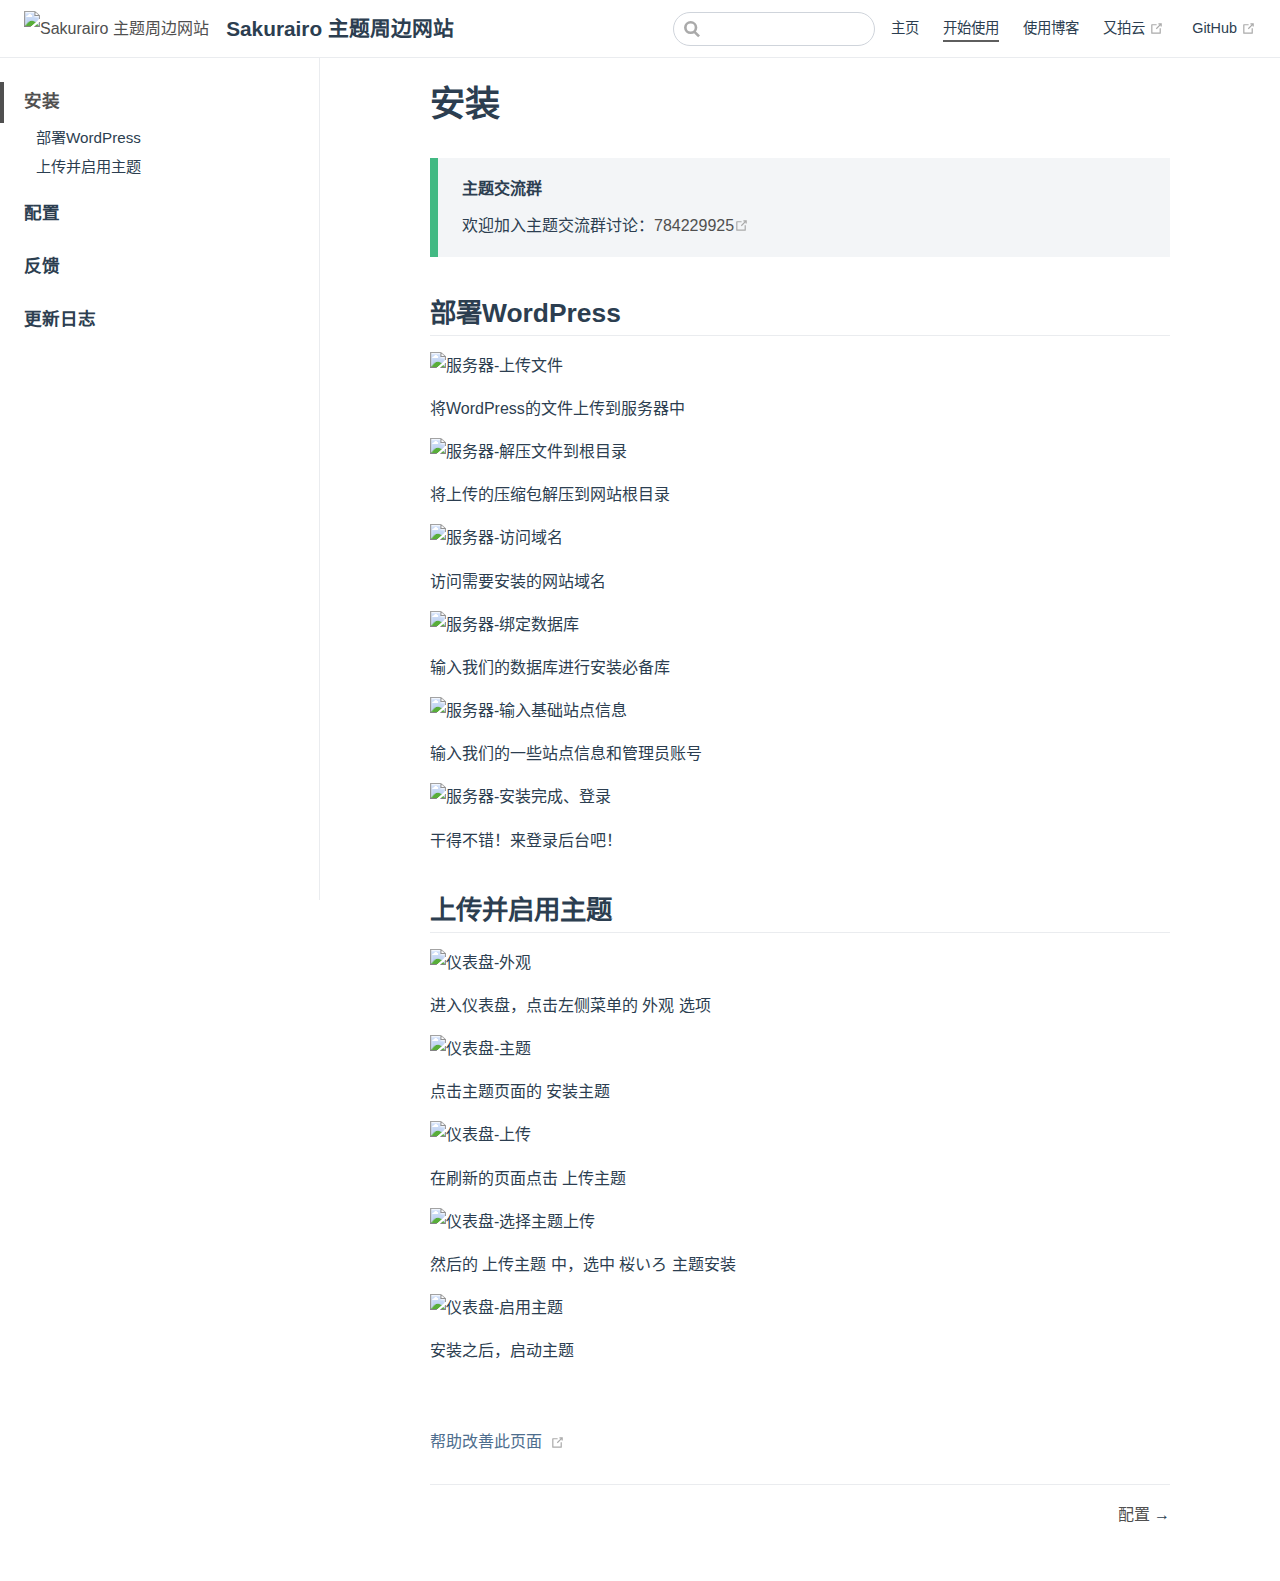
==== commit 898564ca: "更新WIKI内容" ====
--- a/guide/index.html
+++ b/guide/index.html
@@ -5,33 +5,29 @@
     <meta name="viewport" content="width=device-width,initial-scale=1">
     <title>安装 | Sakurairo 主题周边网站</title>
     <meta name="generator" content="VuePress 1.8.0">
-    <link rel="icon" href="https://cdn.maho.cc/wiki/ico20210729-llq.png">
+    <link rel="icon" href="https://s.nmxc.ltd/sakurairo_wiki/icon.png">
     <link rel="manifest" href="/manifest.json">
     <link rel="apple-touch-icon" href="/img/novel.png">
-    <link rel="mask-icon" href="https://cdn.maho.cc/wiki/ico20210729-llq.png" color="#5596ff">
-    <meta name="description" content="主题版本更新 漂流 Hyouryu 现已发布">
+    <link rel="mask-icon" href="https://s.nmxc.ltd/sakurairo_wiki/icon.png" color="#5596ff">
+    <meta name="description" content="主题 2.5 版本更新 现已发布">
     <meta name="theme-color" content="#5596ff">
     <meta name="apple-mobile-web-app-capable" content="yes">
     <meta name="apple-mobile-web-app-status-bar-style" content="black">
-    <meta name="msapplication-TileImage" content="https://cdn.maho.cc/wiki/ico20210729-llq.png">
+    <meta name="msapplication-TileImage" content="https://s.nmxc.ltd/sakurairo_wiki/icon.png">
     <meta name="msapplication-TileColor" content="#5596ff">
     
-    <link rel="preload" href="/assets/css/0.styles.48266c77.css" as="style"><link rel="preload" href="/assets/js/app.75cc211e.js" as="script"><link rel="preload" href="/assets/js/3.8e6f5365.js" as="script"><link rel="preload" href="/assets/js/15.9a141626.js" as="script"><link rel="preload" href="/assets/js/6.52c8b565.js" as="script"><link rel="prefetch" href="/assets/js/10.f6595224.js"><link rel="prefetch" href="/assets/js/11.377eaa22.js"><link rel="prefetch" href="/assets/js/12.c75064f1.js"><link rel="prefetch" href="/assets/js/13.c23d9012.js"><link rel="prefetch" href="/assets/js/14.33ce3230.js"><link rel="prefetch" href="/assets/js/16.2a019961.js"><link rel="prefetch" href="/assets/js/17.825b6a0c.js"><link rel="prefetch" href="/assets/js/18.ac1d9d89.js"><link rel="prefetch" href="/assets/js/19.73d2e05f.js"><link rel="prefetch" href="/assets/js/20.7f89054f.js"><link rel="prefetch" href="/assets/js/21.5a9c0659.js"><link rel="prefetch" href="/assets/js/22.ed46af67.js"><link rel="prefetch" href="/assets/js/4.59be25ad.js"><link rel="prefetch" href="/assets/js/5.2590636f.js"><link rel="prefetch" href="/assets/js/7.4f3910d8.js"><link rel="prefetch" href="/assets/js/8.bac3baf7.js"><link rel="prefetch" href="/assets/js/9.47377419.js"><link rel="prefetch" href="/assets/js/vendors~docsearch.662ea70f.js">
-    <link rel="stylesheet" href="/assets/css/0.styles.48266c77.css">
+    <link rel="preload" href="/assets/css/0.styles.0e4905d9.css" as="style"><link rel="preload" href="/assets/js/app.fc00521c.js" as="script"><link rel="preload" href="/assets/js/3.3cdb5182.js" as="script"><link rel="preload" href="/assets/js/15.037c1b58.js" as="script"><link rel="preload" href="/assets/js/6.2174eebb.js" as="script"><link rel="prefetch" href="/assets/js/10.c3469428.js"><link rel="prefetch" href="/assets/js/11.fa3340f7.js"><link rel="prefetch" href="/assets/js/12.b17cfd3f.js"><link rel="prefetch" href="/assets/js/13.8c96b18f.js"><link rel="prefetch" href="/assets/js/14.9fa4fcb6.js"><link rel="prefetch" href="/assets/js/16.091c542c.js"><link rel="prefetch" href="/assets/js/17.ddabcef7.js"><link rel="prefetch" href="/assets/js/18.a3ff0512.js"><link rel="prefetch" href="/assets/js/19.5081d14a.js"><link rel="prefetch" href="/assets/js/20.24d04010.js"><link rel="prefetch" href="/assets/js/21.d7158df9.js"><link rel="prefetch" href="/assets/js/22.785da099.js"><link rel="prefetch" href="/assets/js/4.c2bc4666.js"><link rel="prefetch" href="/assets/js/5.8070ce57.js"><link rel="prefetch" href="/assets/js/7.c29613a6.js"><link rel="prefetch" href="/assets/js/8.a97210bd.js"><link rel="prefetch" href="/assets/js/9.b0ce26b7.js"><link rel="prefetch" href="/assets/js/vendors~docsearch.13c21034.js">
+    <link rel="stylesheet" href="/assets/css/0.styles.0e4905d9.css">
   </head>
   <body>
-    <div id="app" data-server-rendered="true"><div class="theme-container"><header class="navbar"><div class="sidebar-button"><svg xmlns="http://www.w3.org/2000/svg" aria-hidden="true" role="img" viewBox="0 0 448 512" class="icon"><path fill="currentColor" d="M436 124H12c-6.627 0-12-5.373-12-12V80c0-6.627 5.373-12 12-12h424c6.627 0 12 5.373 12 12v32c0 6.627-5.373 12-12 12zm0 160H12c-6.627 0-12-5.373-12-12v-32c0-6.627 5.373-12 12-12h424c6.627 0 12 5.373 12 12v32c0 6.627-5.373 12-12 12zm0 160H12c-6.627 0-12-5.373-12-12v-32c0-6.627 5.373-12 12-12h424c6.627 0 12 5.373 12 12v32c0 6.627-5.373 12-12 12z"></path></svg></div> <a href="/" class="home-link router-link-active"><img src="https://cdn.maho.cc/wiki/ico20210729.png" alt="Sakurairo 主题周边网站" class="logo"> <span class="site-name can-hide">Sakurairo 主题周边网站</span></a> <div class="links"><form id="search-form" role="search" class="algolia-search-wrapper search-box"><input id="algolia-search-input" class="search-query"></form> <nav class="nav-links can-hide"><div class="nav-item"><a href="/" class="nav-link">
+    <div id="app" data-server-rendered="true"><div class="theme-container"><header class="navbar"><div class="sidebar-button"><svg xmlns="http://www.w3.org/2000/svg" aria-hidden="true" role="img" viewBox="0 0 448 512" class="icon"><path fill="currentColor" d="M436 124H12c-6.627 0-12-5.373-12-12V80c0-6.627 5.373-12 12-12h424c6.627 0 12 5.373 12 12v32c0 6.627-5.373 12-12 12zm0 160H12c-6.627 0-12-5.373-12-12v-32c0-6.627 5.373-12 12-12h424c6.627 0 12 5.373 12 12v32c0 6.627-5.373 12-12 12zm0 160H12c-6.627 0-12-5.373-12-12v-32c0-6.627 5.373-12 12-12h424c6.627 0 12 5.373 12 12v32c0 6.627-5.373 12-12 12z"></path></svg></div> <a href="/" class="home-link router-link-active"><img src="https://s.nmxc.ltd/sakurairo_wiki/icon.png" alt="Sakurairo 主题周边网站" class="logo"> <span class="site-name can-hide">Sakurairo 主题周边网站</span></a> <div class="links"><form id="search-form" role="search" class="algolia-search-wrapper search-box"><input id="algolia-search-input" class="search-query"></form> <nav class="nav-links can-hide"><div class="nav-item"><a href="/" class="nav-link">
   主页
 </a></div><div class="nav-item"><a href="/guide/" aria-current="page" class="nav-link router-link-exact-active router-link-active">
   开始使用
 </a></div><div class="nav-item"><a href="/demo.html" class="nav-link">
   使用博客
-</a></div><div class="nav-item"><a href="/releases.html" class="nav-link">
-  更新日志
-</a></div><div class="nav-item"><a href="/sponsors.html" class="nav-link">
-  支持我们
-</a></div><div class="nav-item"><a href="https://fuukei.store/" target="_blank" rel="noopener noreferrer" class="nav-link external">
-  Fuukei商店
+</a></div><div class="nav-item"><a href="https://www.upyun.com/" target="_blank" rel="noopener noreferrer" class="nav-link external">
+  又拍云
   <span><svg xmlns="http://www.w3.org/2000/svg" aria-hidden="true" focusable="false" x="0px" y="0px" viewBox="0 0 100 100" width="15" height="15" class="icon outbound"><path fill="currentColor" d="M18.8,85.1h56l0,0c2.2,0,4-1.8,4-4v-32h-8v28h-48v-48h28v-8h-32l0,0c-2.2,0-4,1.8-4,4v56C14.8,83.3,16.6,85.1,18.8,85.1z"></path> <polygon fill="currentColor" points="45.7,48.7 51.3,54.3 77.2,28.5 77.2,37.2 85.2,37.2 85.2,14.9 62.8,14.9 62.8,22.9 71.5,22.9"></polygon></svg> <span class="sr-only">(opens new window)</span></span></a></div> <a href="https://github.com/mirai-mamori/Sakurairo" target="_blank" rel="noopener noreferrer" class="repo-link">
     GitHub
     <span><svg xmlns="http://www.w3.org/2000/svg" aria-hidden="true" focusable="false" x="0px" y="0px" viewBox="0 0 100 100" width="15" height="15" class="icon outbound"><path fill="currentColor" d="M18.8,85.1h56l0,0c2.2,0,4-1.8,4-4v-32h-8v28h-48v-48h28v-8h-32l0,0c-2.2,0-4,1.8-4,4v56C14.8,83.3,16.6,85.1,18.8,85.1z"></path> <polygon fill="currentColor" points="45.7,48.7 51.3,54.3 77.2,28.5 77.2,37.2 85.2,37.2 85.2,14.9 62.8,14.9 62.8,22.9 71.5,22.9"></polygon></svg> <span class="sr-only">(opens new window)</span></span></a></nav></div></header> <div class="sidebar-mask"></div> <aside class="sidebar"><nav class="nav-links"><div class="nav-item"><a href="/" class="nav-link">
@@ -40,19 +36,15 @@
   开始使用
 </a></div><div class="nav-item"><a href="/demo.html" class="nav-link">
   使用博客
-</a></div><div class="nav-item"><a href="/releases.html" class="nav-link">
-  更新日志
-</a></div><div class="nav-item"><a href="/sponsors.html" class="nav-link">
-  支持我们
-</a></div><div class="nav-item"><a href="https://fuukei.store/" target="_blank" rel="noopener noreferrer" class="nav-link external">
-  Fuukei商店
+</a></div><div class="nav-item"><a href="https://www.upyun.com/" target="_blank" rel="noopener noreferrer" class="nav-link external">
+  又拍云
   <span><svg xmlns="http://www.w3.org/2000/svg" aria-hidden="true" focusable="false" x="0px" y="0px" viewBox="0 0 100 100" width="15" height="15" class="icon outbound"><path fill="currentColor" d="M18.8,85.1h56l0,0c2.2,0,4-1.8,4-4v-32h-8v28h-48v-48h28v-8h-32l0,0c-2.2,0-4,1.8-4,4v56C14.8,83.3,16.6,85.1,18.8,85.1z"></path> <polygon fill="currentColor" points="45.7,48.7 51.3,54.3 77.2,28.5 77.2,37.2 85.2,37.2 85.2,14.9 62.8,14.9 62.8,22.9 71.5,22.9"></polygon></svg> <span class="sr-only">(opens new window)</span></span></a></div> <a href="https://github.com/mirai-mamori/Sakurairo" target="_blank" rel="noopener noreferrer" class="repo-link">
     GitHub
-    <span><svg xmlns="http://www.w3.org/2000/svg" aria-hidden="true" focusable="false" x="0px" y="0px" viewBox="0 0 100 100" width="15" height="15" class="icon outbound"><path fill="currentColor" d="M18.8,85.1h56l0,0c2.2,0,4-1.8,4-4v-32h-8v28h-48v-48h28v-8h-32l0,0c-2.2,0-4,1.8-4,4v56C14.8,83.3,16.6,85.1,18.8,85.1z"></path> <polygon fill="currentColor" points="45.7,48.7 51.3,54.3 77.2,28.5 77.2,37.2 85.2,37.2 85.2,14.9 62.8,14.9 62.8,22.9 71.5,22.9"></polygon></svg> <span class="sr-only">(opens new window)</span></span></a></nav>  <ul class="sidebar-links"><li><a href="/guide/" aria-current="page" class="active sidebar-link">安装</a><ul class="sidebar-sub-headers"><li class="sidebar-sub-header"><a href="/guide/#部署wordpress" class="sidebar-link">部署WordPress</a></li><li class="sidebar-sub-header"><a href="/guide/#上传并启用主题" class="sidebar-link">上传并启用主题</a></li></ul></li><li><a href="/guide/about.html" class="sidebar-link">配置</a></li><li><a href="/guide/feedback.html" class="sidebar-link">反馈</a></li><li><a href="/releases.html" class="sidebar-link">更新日志</a></li></ul> </aside> <main class="page"> <div class="theme-default-content content__default"><h1 id="安装"><a href="#安装" class="header-anchor">#</a> 安装</h1> <div class="custom-block tip"><p class="custom-block-title">主题交流群</p> <p>欢迎加入主题交流群讨论：<a href="https://jq.qq.com/?_wv=1027&amp;k=U5UJjRik" target="_blank" rel="noopener noreferrer">784229925<span><svg xmlns="http://www.w3.org/2000/svg" aria-hidden="true" focusable="false" x="0px" y="0px" viewBox="0 0 100 100" width="15" height="15" class="icon outbound"><path fill="currentColor" d="M18.8,85.1h56l0,0c2.2,0,4-1.8,4-4v-32h-8v28h-48v-48h28v-8h-32l0,0c-2.2,0-4,1.8-4,4v56C14.8,83.3,16.6,85.1,18.8,85.1z"></path> <polygon fill="currentColor" points="45.7,48.7 51.3,54.3 77.2,28.5 77.2,37.2 85.2,37.2 85.2,14.9 62.8,14.9 62.8,22.9 71.5,22.9"></polygon></svg> <span class="sr-only">(opens new window)</span></span></a></p></div> <h2 id="部署wordpress"><a href="#部署wordpress" class="header-anchor">#</a> 部署WordPress</h2> <p><img src="https://cdn.maho.cc/wiki/help/wp-install-1.png" alt="服务器-上传文件"></p> <p>将WordPress的文件上传到服务器中</p> <p><img src="https://cdn.maho.cc/wiki/help/wp-install-2.png" alt="服务器-解压文件到根目录"></p> <p>将上传的压缩包解压到网站根目录</p> <p><img src="https://cdn.maho.cc/wiki/help/wp-install-3.png" alt="服务器-访问域名"></p> <p>访问需要安装的网站域名</p> <p><img src="https://cdn.maho.cc/wiki/help/wp-install-4.png" alt="服务器-绑定数据库"></p> <p>输入我们的数据库进行安装必备库</p> <p><img src="https://cdn.maho.cc/wiki/help/wp-install-5.png" alt="服务器-输入基础站点信息"></p> <p>输入我们的一些站点信息和管理员账号</p> <p><img src="https://cdn.maho.cc/wiki/help/wp-install-6.png" alt="服务器-安装完成、登录"></p> <p>干得不错！来登录后台吧！</p> <h2 id="上传并启用主题"><a href="#上传并启用主题" class="header-anchor">#</a> 上传并启用主题</h2> <p><img src="https://cdn.maho.cc/wiki/help/1.png" alt="仪表盘-外观"></p> <p>进入仪表盘，点击左侧菜单的 外观 选项</p> <p><img src="https://cdn.maho.cc/wiki/help/2.png" alt="仪表盘-主题"></p> <p>点击主题页面的 安装主题</p> <p><img src="https://cdn.maho.cc/wiki/help/3.png" alt="仪表盘-上传"></p> <p>在刷新的页面点击 上传主题</p> <p><img src="https://cdn.maho.cc/wiki/help/4.png" alt="仪表盘-选择主题上传"></p> <p>然后的 上传主题 中，选中 桜いろ 主题安装</p> <p><img src="https://cdn.maho.cc/wiki/help/5.png" alt="仪表盘-启用主题"></p> <p>安装之后，启动主题</p></div> <footer class="page-edit"><div class="edit-link"><a href="https://github.com/Fuukei/Wiki_iro/edit/docs/docs/guide/README.md" target="_blank" rel="noopener noreferrer">帮助改善此页面</a> <span><svg xmlns="http://www.w3.org/2000/svg" aria-hidden="true" focusable="false" x="0px" y="0px" viewBox="0 0 100 100" width="15" height="15" class="icon outbound"><path fill="currentColor" d="M18.8,85.1h56l0,0c2.2,0,4-1.8,4-4v-32h-8v28h-48v-48h28v-8h-32l0,0c-2.2,0-4,1.8-4,4v56C14.8,83.3,16.6,85.1,18.8,85.1z"></path> <polygon fill="currentColor" points="45.7,48.7 51.3,54.3 77.2,28.5 77.2,37.2 85.2,37.2 85.2,14.9 62.8,14.9 62.8,22.9 71.5,22.9"></polygon></svg> <span class="sr-only">(opens new window)</span></span></div> <!----></footer> <div class="page-nav"><p class="inner"><!----> <span class="next"><a href="/guide/about.html">
+    <span><svg xmlns="http://www.w3.org/2000/svg" aria-hidden="true" focusable="false" x="0px" y="0px" viewBox="0 0 100 100" width="15" height="15" class="icon outbound"><path fill="currentColor" d="M18.8,85.1h56l0,0c2.2,0,4-1.8,4-4v-32h-8v28h-48v-48h28v-8h-32l0,0c-2.2,0-4,1.8-4,4v56C14.8,83.3,16.6,85.1,18.8,85.1z"></path> <polygon fill="currentColor" points="45.7,48.7 51.3,54.3 77.2,28.5 77.2,37.2 85.2,37.2 85.2,14.9 62.8,14.9 62.8,22.9 71.5,22.9"></polygon></svg> <span class="sr-only">(opens new window)</span></span></a></nav>  <ul class="sidebar-links"><li><a href="/guide/" aria-current="page" class="active sidebar-link">安装</a><ul class="sidebar-sub-headers"><li class="sidebar-sub-header"><a href="/guide/#部署wordpress" class="sidebar-link">部署WordPress</a></li><li class="sidebar-sub-header"><a href="/guide/#上传并启用主题" class="sidebar-link">上传并启用主题</a></li></ul></li><li><a href="/guide/about.html" class="sidebar-link">配置</a></li><li><a href="/guide/feedback.html" class="sidebar-link">反馈</a></li><li><a href="/releases.html" class="sidebar-link">更新日志</a></li></ul> </aside> <main class="page"> <div class="theme-default-content content__default"><h1 id="安装"><a href="#安装" class="header-anchor">#</a> 安装</h1> <div class="custom-block tip"><p class="custom-block-title">主题交流群</p> <p>欢迎加入主题交流群讨论：<a href="https://jq.qq.com/?_wv=1027&amp;k=U5UJjRik" target="_blank" rel="noopener noreferrer">784229925<span><svg xmlns="http://www.w3.org/2000/svg" aria-hidden="true" focusable="false" x="0px" y="0px" viewBox="0 0 100 100" width="15" height="15" class="icon outbound"><path fill="currentColor" d="M18.8,85.1h56l0,0c2.2,0,4-1.8,4-4v-32h-8v28h-48v-48h28v-8h-32l0,0c-2.2,0-4,1.8-4,4v56C14.8,83.3,16.6,85.1,18.8,85.1z"></path> <polygon fill="currentColor" points="45.7,48.7 51.3,54.3 77.2,28.5 77.2,37.2 85.2,37.2 85.2,14.9 62.8,14.9 62.8,22.9 71.5,22.9"></polygon></svg> <span class="sr-only">(opens new window)</span></span></a></p></div> <h2 id="部署wordpress"><a href="#部署wordpress" class="header-anchor">#</a> 部署WordPress</h2> <p><img src="https://s.nmxc.ltd/sakurairo_wiki/help/wp-install-1.png" alt="服务器-上传文件"></p> <p>将WordPress的文件上传到服务器中</p> <p><img src="https://s.nmxc.ltd/sakurairo_wiki/help/wp-install-2.png" alt="服务器-解压文件到根目录"></p> <p>将上传的压缩包解压到网站根目录</p> <p><img src="https://s.nmxc.ltd/sakurairo_wiki/help/wp-install-3.png" alt="服务器-访问域名"></p> <p>访问需要安装的网站域名</p> <p><img src="https://s.nmxc.ltd/sakurairo_wiki/help/wp-install-4.png" alt="服务器-绑定数据库"></p> <p>输入我们的数据库进行安装必备库</p> <p><img src="https://s.nmxc.ltd/sakurairo_wiki/help/wp-install-5.png" alt="服务器-输入基础站点信息"></p> <p>输入我们的一些站点信息和管理员账号</p> <p><img src="https://s.nmxc.ltd/sakurairo_wiki/help/wp-install-6.png" alt="服务器-安装完成、登录"></p> <p>干得不错！来登录后台吧！</p> <h2 id="上传并启用主题"><a href="#上传并启用主题" class="header-anchor">#</a> 上传并启用主题</h2> <p><img src="https://s.nmxc.ltd/sakurairo_wiki/help/1.png" alt="仪表盘-外观"></p> <p>进入仪表盘，点击左侧菜单的 外观 选项</p> <p><img src="https://s.nmxc.ltd/sakurairo_wiki/help/2.png" alt="仪表盘-主题"></p> <p>点击主题页面的 安装主题</p> <p><img src="https://s.nmxc.ltd/sakurairo_wiki/help/3.png" alt="仪表盘-上传"></p> <p>在刷新的页面点击 上传主题</p> <p><img src="https://s.nmxc.ltd/sakurairo_wiki/help/4.png" alt="仪表盘-选择主题上传"></p> <p>然后的 上传主题 中，选中 桜いろ 主题安装</p> <p><img src="https://s.nmxc.ltd/sakurairo_wiki/help/5.png" alt="仪表盘-启用主题"></p> <p>安装之后，启动主题</p></div> <footer class="page-edit"><div class="edit-link"><a href="https://github.com/Fuukei/Wiki_iro/edit/docs/docs/guide/README.md" target="_blank" rel="noopener noreferrer">帮助改善此页面</a> <span><svg xmlns="http://www.w3.org/2000/svg" aria-hidden="true" focusable="false" x="0px" y="0px" viewBox="0 0 100 100" width="15" height="15" class="icon outbound"><path fill="currentColor" d="M18.8,85.1h56l0,0c2.2,0,4-1.8,4-4v-32h-8v28h-48v-48h28v-8h-32l0,0c-2.2,0-4,1.8-4,4v56C14.8,83.3,16.6,85.1,18.8,85.1z"></path> <polygon fill="currentColor" points="45.7,48.7 51.3,54.3 77.2,28.5 77.2,37.2 85.2,37.2 85.2,14.9 62.8,14.9 62.8,22.9 71.5,22.9"></polygon></svg> <span class="sr-only">(opens new window)</span></span></div> <!----></footer> <div class="page-nav"><p class="inner"><!----> <span class="next"><a href="/guide/about.html">
         配置
       </a>
       →
     </span></p></div> </main></div><div class="global-ui"><!----><!----></div></div>
-    <script src="/assets/js/app.75cc211e.js" defer></script><script src="/assets/js/3.8e6f5365.js" defer></script><script src="/assets/js/15.9a141626.js" defer></script><script src="/assets/js/6.52c8b565.js" defer></script>
+    <script src="/assets/js/app.fc00521c.js" defer></script><script src="/assets/js/3.3cdb5182.js" defer></script><script src="/assets/js/15.037c1b58.js" defer></script><script src="/assets/js/6.2174eebb.js" defer></script>
   </body>
 </html>
--- a/assets/css/0.styles.0e4905d9.css
+++ b/assets/css/0.styles.0e4905d9.css
@@ -0,0 +1 @@
+code[class*=language-],pre[class*=language-]{color:#ccc;background:none;font-family:Consolas,Monaco,Andale Mono,Ubuntu Mono,monospace;font-size:1em;text-align:left;white-space:pre;word-spacing:normal;word-break:normal;word-wrap:normal;line-height:1.5;-moz-tab-size:4;-o-tab-size:4;tab-size:4;-webkit-hyphens:none;-ms-hyphens:none;hyphens:none}pre[class*=language-]{padding:1em;margin:.5em 0;overflow:auto}:not(pre)>code[class*=language-],pre[class*=language-]{background:#2d2d2d}:not(pre)>code[class*=language-]{padding:.1em;border-radius:.3em;white-space:normal}.token.block-comment,.token.cdata,.token.comment,.token.doctype,.token.prolog{color:#999}.token.punctuation{color:#ccc}.token.attr-name,.token.deleted,.token.namespace,.token.tag{color:#e2777a}.token.function-name{color:#6196cc}.token.boolean,.token.function,.token.number{color:#f08d49}.token.class-name,.token.constant,.token.property,.token.symbol{color:#f8c555}.token.atrule,.token.builtin,.token.important,.token.keyword,.token.selector{color:#cc99cd}.token.attr-value,.token.char,.token.regex,.token.string,.token.variable{color:#7ec699}.token.entity,.token.operator,.token.url{color:#67cdcc}.token.bold,.token.important{font-weight:700}.token.italic{font-style:italic}.token.entity{cursor:help}.token.inserted{color:green}.theme-default-content code{color:#476582;padding:.25rem .5rem;margin:0;font-size:.85em;background-color:rgba(27,31,35,.05);border-radius:3px}.theme-default-content code .token.deleted{color:#ec5975}.theme-default-content code .token.inserted{color:#505050}.theme-default-content pre,.theme-default-content pre[class*=language-]{line-height:1.4;padding:1.25rem 1.5rem;margin:.85rem 0;background-color:#282c34;border-radius:6px;overflow:auto}.theme-default-content pre[class*=language-] code,.theme-default-content pre code{color:#fff;padding:0;background-color:transparent;border-radius:0}div[class*=language-]{position:relative;background-color:#282c34;border-radius:6px}div[class*=language-] .highlight-lines{-webkit-user-select:none;-ms-user-select:none;user-select:none;padding-top:1.3rem;position:absolute;top:0;left:0;width:100%;line-height:1.4}div[class*=language-] .highlight-lines .highlighted{background-color:rgba(0,0,0,.66)}div[class*=language-] pre,div[class*=language-] pre[class*=language-]{background:transparent;position:relative;z-index:1}div[class*=language-]:before{position:absolute;z-index:3;top:.8em;right:1em;font-size:.75rem;color:hsla(0,0%,100%,.4)}div[class*=language-]:not(.line-numbers-mode) .line-numbers-wrapper{display:none}div[class*=language-].line-numbers-mode .highlight-lines .highlighted{position:relative}div[class*=language-].line-numbers-mode .highlight-lines .highlighted:before{content:" ";position:absolute;z-index:3;left:0;top:0;display:block;width:3.5rem;height:100%;background-color:rgba(0,0,0,.66)}div[class*=language-].line-numbers-mode pre{padding-left:4.5rem;vertical-align:middle}div[class*=language-].line-numbers-mode .line-numbers-wrapper{position:absolute;top:0;width:3.5rem;text-align:center;color:hsla(0,0%,100%,.3);padding:1.25rem 0;line-height:1.4}div[class*=language-].line-numbers-mode .line-numbers-wrapper br{-webkit-user-select:none;-ms-user-select:none;user-select:none}div[class*=language-].line-numbers-mode .line-numbers-wrapper .line-number{position:relative;z-index:4;-webkit-user-select:none;-ms-user-select:none;user-select:none;font-size:.85em}div[class*=language-].line-numbers-mode:after{content:"";position:absolute;z-index:2;top:0;left:0;width:3.5rem;height:100%;border-radius:6px 0 0 6px;border-right:1px solid rgba(0,0,0,.66);background-color:#282c34}div[class~=language-js]:before{content:"js"}div[class~=language-ts]:before{content:"ts"}div[class~=language-html]:before{content:"html"}div[class~=language-md]:before{content:"md"}div[class~=language-vue]:before{content:"vue"}div[class~=language-css]:before{content:"css"}div[class~=language-sass]:before{content:"sass"}div[class~=language-scss]:before{content:"scss"}div[class~=language-less]:before{content:"less"}div[class~=language-stylus]:before{content:"stylus"}div[class~=language-go]:before{content:"go"}div[class~=language-java]:before{content:"java"}div[class~=language-c]:before{content:"c"}div[class~=language-sh]:before{content:"sh"}div[class~=language-yaml]:before{content:"yaml"}div[class~=language-py]:before{content:"py"}div[class~=language-docker]:before{content:"docker"}div[class~=language-dockerfile]:before{content:"dockerfile"}div[class~=language-makefile]:before{content:"makefile"}div[class~=language-javascript]:before{content:"js"}div[class~=language-typescript]:before{content:"ts"}div[class~=language-markup]:before{content:"html"}div[class~=language-markdown]:before{content:"md"}div[class~=language-json]:before{content:"json"}div[class~=language-ruby]:before{content:"rb"}div[class~=language-python]:before{content:"py"}div[class~=language-bash]:before{content:"sh"}div[class~=language-php]:before{content:"php"}.custom-block .custom-block-title{font-weight:600;margin-bottom:-.4rem}.custom-block.danger,.custom-block.tip,.custom-block.warning{padding:.1rem 1.5rem;border-left-width:.5rem;border-left-style:solid;margin:1rem 0}.custom-block.tip{background-color:#f3f5f7;border-color:#42b983}.custom-block.warning{background-color:rgba(255,229,100,.3);border-color:#e7c000;color:#6b5900}.custom-block.warning .custom-block-title{color:#b29400}.custom-block.warning a{color:#2c3e50}.custom-block.danger{background-color:#ffe6e6;border-color:#c00;color:#4d0000}.custom-block.danger .custom-block-title{color:#900}.custom-block.danger a{color:#2c3e50}.custom-block.details{display:block;position:relative;border-radius:2px;margin:1.6em 0;padding:1.6em;background-color:#eee}.custom-block.details h4{margin-top:0}.custom-block.details figure:last-child,.custom-block.details p:last-child{margin-bottom:0;padding-bottom:0}.custom-block.details summary{outline:none;cursor:pointer}.arrow{display:inline-block;width:0;height:0}.arrow.up{border-bottom:6px solid #ccc}.arrow.down,.arrow.up{border-left:4px solid transparent;border-right:4px solid transparent}.arrow.down{border-top:6px solid #ccc}.arrow.right{border-left:6px solid #ccc}.arrow.left,.arrow.right{border-top:4px solid transparent;border-bottom:4px solid transparent}.arrow.left{border-right:6px solid #ccc}.theme-default-content:not(.custom){max-width:740px;margin:0 auto;padding:2rem 2.5rem}@media (max-width:959px){.theme-default-content:not(.custom){padding:2rem}}@media (max-width:419px){.theme-default-content:not(.custom){padding:1.5rem}}.table-of-contents .badge{vertical-align:middle}body,html{padding:0;margin:0;background-color:#fff}body{font-family:-apple-system,BlinkMacSystemFont,Segoe UI,Roboto,Oxygen,Ubuntu,Cantarell,Fira Sans,Droid Sans,Helvetica Neue,sans-serif;-webkit-font-smoothing:antialiased;-moz-osx-font-smoothing:grayscale;font-size:16px;color:#2c3e50}.page{padding-left:20rem}.navbar{z-index:20;right:0;height:3.6rem;background-color:#fff;box-sizing:border-box;border-bottom:1px solid #eaecef}.navbar,.sidebar-mask{position:fixed;top:0;left:0}.sidebar-mask{z-index:9;width:100vw;height:100vh;display:none}.sidebar{font-size:16px;background-color:#fff;width:20rem;position:fixed;z-index:10;margin:0;top:3.6rem;left:0;bottom:0;box-sizing:border-box;border-right:1px solid #eaecef;overflow-y:auto}.theme-default-content:not(.custom)>:first-child{margin-top:3.6rem}.theme-default-content:not(.custom) a:hover{text-decoration:underline}.theme-default-content:not(.custom) p.demo{padding:1rem 1.5rem;border:1px solid #ddd;border-radius:4px}.theme-default-content:not(.custom) img{max-width:100%}.theme-default-content.custom{padding:0;margin:0}.theme-default-content.custom img{max-width:100%}a{font-weight:500;text-decoration:none}a,p a code{color:#505050}p a code{font-weight:400}kbd{background:#eee;border:.15rem solid #ddd;border-bottom:.25rem solid #ddd;border-radius:.15rem;padding:0 .15em}blockquote{font-size:1rem;color:#999;border-left:.2rem solid #dfe2e5;margin:1rem 0;padding:.25rem 0 .25rem 1rem}blockquote>p{margin:0}ol,ul{padding-left:1.2em}strong{font-weight:600}h1,h2,h3,h4,h5,h6{font-weight:600;line-height:1.25}.theme-default-content:not(.custom)>h1,.theme-default-content:not(.custom)>h2,.theme-default-content:not(.custom)>h3,.theme-default-content:not(.custom)>h4,.theme-default-content:not(.custom)>h5,.theme-default-content:not(.custom)>h6{margin-top:-3.1rem;padding-top:4.6rem;margin-bottom:0}.theme-default-content:not(.custom)>h1:first-child,.theme-default-content:not(.custom)>h2:first-child,.theme-default-content:not(.custom)>h3:first-child,.theme-default-content:not(.custom)>h4:first-child,.theme-default-content:not(.custom)>h5:first-child,.theme-default-content:not(.custom)>h6:first-child{margin-top:-1.5rem;margin-bottom:1rem}.theme-default-content:not(.custom)>h1:first-child+.custom-block,.theme-default-content:not(.custom)>h1:first-child+p,.theme-default-content:not(.custom)>h1:first-child+pre,.theme-default-content:not(.custom)>h2:first-child+.custom-block,.theme-default-content:not(.custom)>h2:first-child+p,.theme-default-content:not(.custom)>h2:first-child+pre,.theme-default-content:not(.custom)>h3:first-child+.custom-block,.theme-default-content:not(.custom)>h3:first-child+p,.theme-default-content:not(.custom)>h3:first-child+pre,.theme-default-content:not(.custom)>h4:first-child+.custom-block,.theme-default-content:not(.custom)>h4:first-child+p,.theme-default-content:not(.custom)>h4:first-child+pre,.theme-default-content:not(.custom)>h5:first-child+.custom-block,.theme-default-content:not(.custom)>h5:first-child+p,.theme-default-content:not(.custom)>h5:first-child+pre,.theme-default-content:not(.custom)>h6:first-child+.custom-block,.theme-default-content:not(.custom)>h6:first-child+p,.theme-default-content:not(.custom)>h6:first-child+pre{margin-top:2rem}h1:focus .header-anchor,h1:hover .header-anchor,h2:focus .header-anchor,h2:hover .header-anchor,h3:focus .header-anchor,h3:hover .header-anchor,h4:focus .header-anchor,h4:hover .header-anchor,h5:focus .header-anchor,h5:hover .header-anchor,h6:focus .header-anchor,h6:hover .header-anchor{opacity:1}h1{font-size:2.2rem}h2{font-size:1.65rem;padding-bottom:.3rem;border-bottom:1px solid #eaecef}h3{font-size:1.35rem}a.header-anchor{font-size:.85em;float:left;margin-left:-.87em;padding-right:.23em;margin-top:.125em;opacity:0}a.header-anchor:focus,a.header-anchor:hover{text-decoration:none}.line-number,code,kbd{font-family:source-code-pro,Menlo,Monaco,Consolas,Courier New,monospace}ol,p,ul{line-height:1.7}hr{border:0;border-top:1px solid #eaecef}table{border-collapse:collapse;margin:1rem 0;display:block;overflow-x:auto}tr{border-top:1px solid #dfe2e5}tr:nth-child(2n){background-color:#f6f8fa}td,th{border:1px solid #dfe2e5;padding:.6em 1em}.theme-container.sidebar-open .sidebar-mask{display:block}.theme-container.no-navbar .theme-default-content:not(.custom)>h1,.theme-container.no-navbar h2,.theme-container.no-navbar h3,.theme-container.no-navbar h4,.theme-container.no-navbar h5,.theme-container.no-navbar h6{margin-top:1.5rem;padding-top:0}.theme-container.no-navbar .sidebar{top:0}@media (min-width:720px){.theme-container.no-sidebar .sidebar{display:none}.theme-container.no-sidebar .page{padding-left:0}}@media (max-width:959px){.sidebar{font-size:15px;width:16.4rem}.page{padding-left:16.4rem}}@media (max-width:719px){.sidebar{top:0;padding-top:3.6rem;transform:translateX(-100%);transition:transform .2s ease}.page{padding-left:0}.theme-container.sidebar-open .sidebar{transform:translateX(0)}.theme-container.no-navbar .sidebar{padding-top:0}}@media (max-width:419px){h1{font-size:1.9rem}.theme-default-content div[class*=language-]{margin:.85rem -1.5rem;border-radius:0}}.theme-container.demo-site .page-edit,.theme-container.demo-site .theme-default-content.content__default{max-width:1000px}::-webkit-scrollbar{width:6px!important}::-webkit-scrollbar-thumb{background-color:#bbb!important;background-clip:padding-box!important;border-radius:10em!important}::-webkit-scrollbar-track-piece{background-color:transparent!important;border-radius:0!important}::-webkit-scrollbar-thumb:hover{background-color:#505050!important}html{scroll-behavior:smooth}.go-to-top[data-v-5fd4ef0c]{cursor:pointer;position:fixed;bottom:2rem;right:2.5rem;width:2rem;color:#505050;z-index:1}.go-to-top[data-v-5fd4ef0c]:hover{color:#858585}@media (max-width:959px){.go-to-top[data-v-5fd4ef0c]{display:none}}.fade-enter-active[data-v-5fd4ef0c],.fade-leave-active[data-v-5fd4ef0c]{transition:opacity .3s}.fade-enter[data-v-5fd4ef0c],.fade-leave-to[data-v-5fd4ef0c]{opacity:0}#nprogress{pointer-events:none}#nprogress .bar{background:#505050;position:fixed;z-index:1031;top:0;left:0;width:100%;height:2px}#nprogress .peg{display:block;position:absolute;right:0;width:100px;height:100%;box-shadow:0 0 10px #505050,0 0 5px #505050;opacity:1;transform:rotate(3deg) translateY(-4px)}#nprogress .spinner{display:block;position:fixed;z-index:1031;top:15px;right:15px}#nprogress .spinner-icon{width:18px;height:18px;box-sizing:border-box;border-color:#505050 transparent transparent #505050;border-style:solid;border-width:2px;border-radius:50%;-webkit-animation:nprogress-spinner .4s linear infinite;animation:nprogress-spinner .4s linear infinite}.nprogress-custom-parent{overflow:hidden;position:relative}.nprogress-custom-parent #nprogress .bar,.nprogress-custom-parent #nprogress .spinner{position:absolute}@-webkit-keyframes nprogress-spinner{0%{transform:rotate(0deg)}to{transform:rotate(1turn)}}@keyframes nprogress-spinner{0%{transform:rotate(0deg)}to{transform:rotate(1turn)}}.icon.outbound{color:#aaa;display:inline-block;vertical-align:middle;position:relative;top:-1px}.sr-only{position:absolute;width:1px;height:1px;padding:0;margin:-1px;overflow:hidden;clip:rect(0,0,0,0);white-space:nowrap;border-width:0}.home{padding:3.6rem 2rem 0;max-width:960px;margin:0 auto;display:block}.home .hero{text-align:center}.home .hero img{max-width:100%;max-height:280px;display:block;margin:3rem auto 1.5rem}.home .hero h1{font-size:3rem}.home .hero .action,.home .hero .description,.home .hero h1{margin:1.8rem auto}.home .hero .description{max-width:35rem;font-size:1.6rem;line-height:1.3;color:#6a8bad}.home .hero .action-button{display:inline-block;font-size:1.2rem;color:#fff;background-color:#505050;padding:.8rem 1.6rem;border-radius:4px;transition:background-color .1s ease;box-sizing:border-box;border-bottom:1px solid #484848}.home .hero .action-button:hover{background-color:#626262}.home .features{border-top:1px solid #eaecef;padding:1.2rem 0;margin-top:2.5rem;display:flex;flex-wrap:wrap;align-items:flex-start;align-content:stretch;justify-content:space-between}.home .feature{flex-grow:1;flex-basis:30%;max-width:30%}.home .feature h2{font-size:1.4rem;font-weight:500;border-bottom:none;padding-bottom:0;color:#3a5169}.home .feature p{color:#4e6e8e}.home .footer{padding:2.5rem;border-top:1px solid #eaecef;text-align:center;color:#4e6e8e}@media (max-width:719px){.home .features{flex-direction:column}.home .feature{max-width:100%;padding:0 2.5rem}}@media (max-width:419px){.home{padding-left:1.5rem;padding-right:1.5rem}.home .hero img{max-height:210px;margin:2rem auto 1.2rem}.home .hero h1{font-size:2rem}.home .hero .action,.home .hero .description,.home .hero h1{margin:1.2rem auto}.home .hero .description{font-size:1.2rem}.home .hero .action-button{font-size:1rem;padding:.6rem 1.2rem}.home .feature h2{font-size:1.25rem}}.algolia-search-wrapper>span{vertical-align:middle}.algolia-search-wrapper .algolia-autocomplete{line-height:normal}.algolia-search-wrapper .algolia-autocomplete .ds-dropdown-menu{background-color:#fff;border:1px solid #999;border-radius:4px;font-size:16px;margin:6px 0 0;padding:4px;text-align:left}.algolia-search-wrapper .algolia-autocomplete .ds-dropdown-menu:before{border-color:#999}.algolia-search-wrapper .algolia-autocomplete .ds-dropdown-menu [class*=ds-dataset-]{border:none;padding:0}.algolia-search-wrapper .algolia-autocomplete .ds-dropdown-menu .ds-suggestions{margin-top:0}.algolia-search-wrapper .algolia-autocomplete .ds-dropdown-menu .ds-suggestion{border-bottom:1px solid #eaecef}.algolia-search-wrapper .algolia-autocomplete .algolia-docsearch-suggestion--highlight{color:#2c815b}.algolia-search-wrapper .algolia-autocomplete .algolia-docsearch-suggestion{border-color:#eaecef;padding:0}.algolia-search-wrapper .algolia-autocomplete .algolia-docsearch-suggestion .algolia-docsearch-suggestion--category-header{padding:5px 10px;margin-top:0;background:#505050;color:#fff;font-weight:600}.algolia-search-wrapper .algolia-autocomplete .algolia-docsearch-suggestion .algolia-docsearch-suggestion--category-header .algolia-docsearch-suggestion--highlight{background:hsla(0,0%,100%,.6)}.algolia-search-wrapper .algolia-autocomplete .algolia-docsearch-suggestion .algolia-docsearch-suggestion--wrapper{padding:0}.algolia-search-wrapper .algolia-autocomplete .algolia-docsearch-suggestion .algolia-docsearch-suggestion--title{font-weight:600;margin-bottom:0;color:#2c3e50}.algolia-search-wrapper .algolia-autocomplete .algolia-docsearch-suggestion .algolia-docsearch-suggestion--subcategory-column{vertical-align:top;padding:5px 7px 5px 5px;border-color:#eaecef;background:#f1f3f5}.algolia-search-wrapper .algolia-autocomplete .algolia-docsearch-suggestion .algolia-docsearch-suggestion--subcategory-column:after{display:none}.algolia-search-wrapper .algolia-autocomplete .algolia-docsearch-suggestion .algolia-docsearch-suggestion--subcategory-column-text{color:#555}.algolia-search-wrapper .algolia-autocomplete .algolia-docsearch-footer{border-color:#eaecef}.algolia-search-wrapper .algolia-autocomplete .ds-cursor .algolia-docsearch-suggestion--content{background-color:#e7edf3!important;color:#2c3e50}@media (min-width:719px){.algolia-search-wrapper .algolia-autocomplete .algolia-docsearch-suggestion .algolia-docsearch-suggestion--subcategory-column{float:none;width:150px;min-width:150px;display:table-cell}.algolia-search-wrapper .algolia-autocomplete .algolia-docsearch-suggestion .algolia-docsearch-suggestion--content{float:none;display:table-cell;width:100%;vertical-align:top}.algolia-search-wrapper .algolia-autocomplete .algolia-docsearch-suggestion .ds-dropdown-menu{min-width:515px!important}}@media (max-width:719px){.algolia-search-wrapper .ds-dropdown-menu{min-width:calc(100vw - 4rem)!important;max-width:calc(100vw - 4rem)!important}.algolia-search-wrapper .algolia-docsearch-suggestion--wrapper{padding:5px 7px 5px 5px!important}.algolia-search-wrapper .algolia-docsearch-suggestion--subcategory-column{padding:0!important;background:#fff!important}.algolia-search-wrapper .algolia-docsearch-suggestion--subcategory-column-text:after{content:" > ";font-size:10px;line-height:14.4px;display:inline-block;width:5px;margin:-3px 3px 0;vertical-align:middle}}.search-box{display:inline-block;position:relative;margin-right:1rem}.search-box input{cursor:text;width:10rem;height:2rem;color:#4e6e8e;display:inline-block;border:1px solid #cfd4db;border-radius:2rem;font-size:.9rem;line-height:2rem;padding:0 .5rem 0 2rem;outline:none;transition:all .2s ease;background:#fff url(/assets/img/search.83621669.svg) .6rem .5rem no-repeat;background-size:1rem}.search-box input:focus{cursor:auto;border-color:#505050}.search-box .suggestions{background:#fff;width:20rem;position:absolute;top:2rem;border:1px solid #cfd4db;border-radius:6px;padding:.4rem;list-style-type:none}.search-box .suggestions.align-right{right:0}.search-box .suggestion{line-height:1.4;padding:.4rem .6rem;border-radius:4px;cursor:pointer}.search-box .suggestion a{white-space:normal;color:#5d82a6}.search-box .suggestion a .page-title{font-weight:600}.search-box .suggestion a .header{font-size:.9em;margin-left:.25em}.search-box .suggestion.focused{background-color:#f3f4f5}.search-box .suggestion.focused a{color:#505050}@media (max-width:959px){.search-box input{cursor:pointer;width:0;border-color:transparent;position:relative}.search-box input:focus{cursor:text;left:0;width:10rem}}@media (-ms-high-contrast:none){.search-box input{height:2rem}}@media (max-width:959px) and (min-width:719px){.search-box .suggestions{left:0}}@media (max-width:719px){.search-box{margin-right:0}.search-box input{left:1rem}.search-box .suggestions{right:0}}@media (max-width:419px){.search-box .suggestions{width:calc(100vw - 4rem)}.search-box input:focus{width:8rem}}.sidebar-button{cursor:pointer;display:none;width:1.25rem;height:1.25rem;position:absolute;padding:.6rem;top:.6rem;left:1rem}.sidebar-button .icon{display:block;width:1.25rem;height:1.25rem}@media (max-width:719px){.sidebar-button{display:block}}.dropdown-enter,.dropdown-leave-to{height:0!important}.dropdown-wrapper{cursor:pointer}.dropdown-wrapper .dropdown-title,.dropdown-wrapper .mobile-dropdown-title{display:block;font-size:.9rem;font-family:inherit;cursor:inherit;padding:inherit;line-height:1.4rem;background:transparent;border:none;font-weight:500;color:#2c3e50}.dropdown-wrapper .dropdown-title:hover,.dropdown-wrapper .mobile-dropdown-title:hover{border-color:transparent}.dropdown-wrapper .dropdown-title .arrow,.dropdown-wrapper .mobile-dropdown-title .arrow{vertical-align:middle;margin-top:-1px;margin-left:.4rem}.dropdown-wrapper .mobile-dropdown-title{display:none;font-weight:600}.dropdown-wrapper .mobile-dropdown-title font-size inherit:hover{color:#505050}.dropdown-wrapper .nav-dropdown .dropdown-item{color:inherit;line-height:1.7rem}.dropdown-wrapper .nav-dropdown .dropdown-item h4{margin:.45rem 0 0;border-top:1px solid #eee;padding:1rem 1.5rem .45rem 1.25rem}.dropdown-wrapper .nav-dropdown .dropdown-item .dropdown-subitem-wrapper{padding:0;list-style:none}.dropdown-wrapper .nav-dropdown .dropdown-item .dropdown-subitem-wrapper .dropdown-subitem{font-size:.9em}.dropdown-wrapper .nav-dropdown .dropdown-item a{display:block;line-height:1.7rem;position:relative;border-bottom:none;font-weight:400;margin-bottom:0;padding:0 1.5rem 0 1.25rem}.dropdown-wrapper .nav-dropdown .dropdown-item a.router-link-active,.dropdown-wrapper .nav-dropdown .dropdown-item a:hover{color:#505050}.dropdown-wrapper .nav-dropdown .dropdown-item a.router-link-active:after{content:"";width:0;height:0;border-left:5px solid #505050;border-top:3px solid transparent;border-bottom:3px solid transparent;position:absolute;top:calc(50% - 2px);left:9px}.dropdown-wrapper .nav-dropdown .dropdown-item:first-child h4{margin-top:0;padding-top:0;border-top:0}@media (max-width:719px){.dropdown-wrapper.open .dropdown-title{margin-bottom:.5rem}.dropdown-wrapper .dropdown-title{display:none}.dropdown-wrapper .mobile-dropdown-title{display:block}.dropdown-wrapper .nav-dropdown{transition:height .1s ease-out;overflow:hidden}.dropdown-wrapper .nav-dropdown .dropdown-item h4{border-top:0;margin-top:0;padding-top:0}.dropdown-wrapper .nav-dropdown .dropdown-item>a,.dropdown-wrapper .nav-dropdown .dropdown-item h4{font-size:15px;line-height:2rem}.dropdown-wrapper .nav-dropdown .dropdown-item .dropdown-subitem{font-size:14px;padding-left:1rem}}@media (min-width:719px){.dropdown-wrapper{height:1.8rem}.dropdown-wrapper.open .nav-dropdown,.dropdown-wrapper:hover .nav-dropdown{display:block!important}.dropdown-wrapper.open:blur{display:none}.dropdown-wrapper .nav-dropdown{display:none;height:auto!important;box-sizing:border-box;max-height:calc(100vh - 2.7rem);overflow-y:auto;position:absolute;top:100%;right:0;background-color:#fff;padding:.6rem 0;border:1px solid;border-color:#ddd #ddd #ccc;text-align:left;border-radius:.25rem;white-space:nowrap;margin:0}}.nav-links{display:inline-block}.nav-links a{line-height:1.4rem;color:inherit}.nav-links a.router-link-active,.nav-links a:hover{color:#505050}.nav-links .nav-item{position:relative;display:inline-block;margin-left:1.5rem;line-height:2rem}.nav-links .nav-item:first-child{margin-left:0}.nav-links .repo-link{margin-left:1.5rem}@media (max-width:719px){.nav-links .nav-item,.nav-links .repo-link{margin-left:0}}@media (min-width:719px){.nav-links a.router-link-active,.nav-links a:hover{color:#2c3e50}.nav-item>a:not(.external).router-link-active,.nav-item>a:not(.external):hover{margin-bottom:-2px;border-bottom:2px solid #5e5e5e}}.navbar{padding:.7rem 1.5rem;line-height:2.2rem}.navbar a,.navbar img,.navbar span{display:inline-block}.navbar .logo{height:2.2rem;min-width:2.2rem;margin-right:.8rem;vertical-align:top}.navbar .site-name{font-size:1.3rem;font-weight:600;color:#2c3e50;position:relative}.navbar .links{padding-left:1.5rem;box-sizing:border-box;background-color:#fff;white-space:nowrap;font-size:.9rem;position:absolute;right:1.5rem;top:.7rem;display:flex}.navbar .links .search-box{flex:0 0 auto;vertical-align:top}@media (max-width:719px){.navbar{padding-left:4rem}.navbar .can-hide{display:none}.navbar .links{padding-left:1.5rem}.navbar .site-name{width:calc(100vw - 9.4rem);overflow:hidden;white-space:nowrap;text-overflow:ellipsis}}.page-edit{max-width:740px;margin:0 auto;padding:2rem 2.5rem}@media (max-width:959px){.page-edit{padding:2rem}}@media (max-width:419px){.page-edit{padding:1.5rem}}.page-edit{padding-top:1rem;padding-bottom:1rem;overflow:auto}.page-edit .edit-link{display:inline-block}.page-edit .edit-link a{color:#4e6e8e;margin-right:.25rem}.page-edit .last-updated{float:right;font-size:.9em}.page-edit .last-updated .prefix{font-weight:500;color:#4e6e8e}.page-edit .last-updated .time{font-weight:400;color:#767676}@media (max-width:719px){.page-edit .edit-link{margin-bottom:.5rem}.page-edit .last-updated{font-size:.8em;float:none;text-align:left}}.page-nav{max-width:740px;margin:0 auto;padding:2rem 2.5rem}@media (max-width:959px){.page-nav{padding:2rem}}@media (max-width:419px){.page-nav{padding:1.5rem}}.page-nav{padding-top:1rem;padding-bottom:0}.page-nav .inner{min-height:2rem;margin-top:0;border-top:1px solid #eaecef;padding-top:1rem;overflow:auto}.page-nav .next{float:right}.page{padding-bottom:2rem;display:block}.sidebar-group .sidebar-group{padding-left:.5em}.sidebar-group:not(.collapsable) .sidebar-heading:not(.clickable){cursor:auto;color:inherit}.sidebar-group.is-sub-group{padding-left:0}.sidebar-group.is-sub-group>.sidebar-heading{font-size:.95em;line-height:1.4;font-weight:400;padding-left:2rem}.sidebar-group.is-sub-group>.sidebar-heading:not(.clickable){opacity:.5}.sidebar-group.is-sub-group>.sidebar-group-items{padding-left:1rem}.sidebar-group.is-sub-group>.sidebar-group-items>li>.sidebar-link{font-size:.95em;border-left:none}.sidebar-group.depth-2>.sidebar-heading{border-left:none}.sidebar-heading{color:#2c3e50;transition:color .15s ease;cursor:pointer;font-size:1.1em;font-weight:700;padding:.35rem 1.5rem .35rem 1.25rem;width:100%;box-sizing:border-box;margin:0;border-left:.25rem solid transparent}.sidebar-heading.open,.sidebar-heading:hover{color:inherit}.sidebar-heading .arrow{position:relative;top:-.12em;left:.5em}.sidebar-heading.clickable.active{font-weight:600;color:#505050;border-left-color:#505050}.sidebar-heading.clickable:hover{color:#505050}.sidebar-group-items{transition:height .1s ease-out;font-size:.95em;overflow:hidden}.sidebar .sidebar-sub-headers{padding-left:1rem;font-size:.95em}a.sidebar-link{font-size:1em;font-weight:400;display:inline-block;color:#2c3e50;border-left:.25rem solid transparent;padding:.35rem 1rem .35rem 1.25rem;line-height:1.4;width:100%;box-sizing:border-box}a.sidebar-link:hover{color:#505050}a.sidebar-link.active{font-weight:600;color:#505050;border-left-color:#505050}.sidebar-group a.sidebar-link{padding-left:2rem}.sidebar-sub-headers a.sidebar-link{padding-top:.25rem;padding-bottom:.25rem;border-left:none}.sidebar-sub-headers a.sidebar-link.active{font-weight:500}.sidebar ul{padding:0;margin:0;list-style-type:none}.sidebar a{display:inline-block}.sidebar .nav-links{display:none;border-bottom:1px solid #eaecef;padding:.5rem 0 .75rem}.sidebar .nav-links a{font-weight:600}.sidebar .nav-links .nav-item,.sidebar .nav-links .repo-link{display:block;line-height:1.25rem;font-size:1.1em;padding:.5rem 0 .5rem 1.5rem}.sidebar>.sidebar-links{padding:1.5rem 0}.sidebar>.sidebar-links>li>a.sidebar-link{font-size:1.1em;line-height:1.7;font-weight:700}.sidebar>.sidebar-links>li:not(:first-child){margin-top:.75rem}@media (max-width:719px){.sidebar .nav-links{display:block}.sidebar .nav-links .dropdown-wrapper .nav-dropdown .dropdown-item a.router-link-active:after{top:calc(1rem - 2px)}.sidebar>.sidebar-links{padding:1rem 0}}.icon-box{cursor:pointer;width:8rem;display:inline-flex;text-align:center;flex-direction:column;justify-content:center;align-items:center;margin:.5rem;border-radius:.2rem;transition:.2s}.icon-box:hover{color:#fff;background-color:#000}.iconfont{width:2rem;height:2rem;fill:currentColor;overflow:hidden}.icon-body{margin-top:.7rem}.icon-name{margin-top:.4rem;margin-bottom:.6rem}.theme-code-block[data-v-6d04095e]{display:none}.theme-code-block__active[data-v-6d04095e]{display:block}.theme-code-block>pre[data-v-6d04095e]{background-color:orange}.badge[data-v-15b7b770]{display:inline-block;font-size:14px;height:18px;line-height:18px;border-radius:3px;padding:0 6px;color:#fff}.badge.green[data-v-15b7b770],.badge.tip[data-v-15b7b770],.badge[data-v-15b7b770]{background-color:#42b983}.badge.error[data-v-15b7b770]{background-color:#da5961}.badge.warn[data-v-15b7b770],.badge.warning[data-v-15b7b770],.badge.yellow[data-v-15b7b770]{background-color:#e7c000}.badge+.badge[data-v-15b7b770]{margin-left:5px}.theme-code-group__nav[data-v-32c2d7ed]{margin-bottom:-35px;background-color:#282c34;padding-bottom:22px;border-top-left-radius:6px;border-top-right-radius:6px;padding-left:10px;padding-top:10px}.theme-code-group__ul[data-v-32c2d7ed]{margin:auto 0;padding-left:0;display:inline-flex;list-style:none}.theme-code-group__nav-tab[data-v-32c2d7ed]{border:0;padding:5px;cursor:pointer;background-color:transparent;font-size:.85em;line-height:1.4;color:hsla(0,0%,100%,.9);font-weight:600}.theme-code-group__nav-tab-active[data-v-32c2d7ed]{border-bottom:1px solid #42b983}.pre-blank[data-v-32c2d7ed]{color:#42b983}.sw-update-popup[data-v-fec8b358]{position:fixed;right:1em;bottom:1em;padding:1em;border:1px solid #3eaf7c;border-radius:3px;background:#fff;box-shadow:0 4px 16px rgba(0,0,0,.5);text-align:center;z-index:3}.sw-update-popup>button[data-v-fec8b358]{margin-top:.5em;padding:.25em 2em}.sw-update-popup-enter-active[data-v-fec8b358],.sw-update-popup-leave-active[data-v-fec8b358]{transition:opacity .3s,transform .3s}.sw-update-popup-enter[data-v-fec8b358],.sw-update-popup-leave-to[data-v-fec8b358]{opacity:0;transform:translateY(50%) scale(.5)}.searchbox{display:inline-block;position:relative;width:200px;height:32px!important;white-space:nowrap;box-sizing:border-box;visibility:visible!important}.searchbox .algolia-autocomplete{display:block;width:100%;height:100%}.searchbox__wrapper{width:100%;height:100%;z-index:999;position:relative}.searchbox__input{display:inline-block;box-sizing:border-box;transition:box-shadow .4s ease,background .4s ease;border:0;border-radius:16px;box-shadow:inset 0 0 0 1px #ccc;background:#fff!important;padding:0 26px 0 32px;width:100%;height:100%;vertical-align:middle;white-space:normal;font-size:12px;-webkit-appearance:none;-moz-appearance:none;appearance:none}.searchbox__input::-webkit-search-cancel-button,.searchbox__input::-webkit-search-decoration,.searchbox__input::-webkit-search-results-button,.searchbox__input::-webkit-search-results-decoration{display:none}.searchbox__input:hover{box-shadow:inset 0 0 0 1px #b3b3b3}.searchbox__input:active,.searchbox__input:focus{outline:0;box-shadow:inset 0 0 0 1px #aaa;background:#fff}.searchbox__input:-ms-input-placeholder{color:#aaa}.searchbox__input::-moz-placeholder{color:#aaa}.searchbox__input::placeholder{color:#aaa}.searchbox__submit{position:absolute;top:0;margin:0;border:0;border-radius:16px 0 0 16px;background-color:rgba(69,142,225,0);padding:0;width:32px;height:100%;vertical-align:middle;text-align:center;font-size:inherit;-webkit-user-select:none;-moz-user-select:none;-ms-user-select:none;user-select:none;right:inherit;left:0}.searchbox__submit:before{display:inline-block;margin-right:-4px;height:100%;vertical-align:middle;content:""}.searchbox__submit:active,.searchbox__submit:hover{cursor:pointer}.searchbox__submit:focus{outline:0}.searchbox__submit svg{width:14px;height:14px;vertical-align:middle;fill:#6d7e96}.searchbox__reset{display:block;position:absolute;top:8px;right:8px;margin:0;border:0;background:none;cursor:pointer;padding:0;font-size:inherit;-webkit-user-select:none;-moz-user-select:none;-ms-user-select:none;user-select:none;fill:rgba(0,0,0,.5)}.searchbox__reset.hide{display:none}.searchbox__reset:focus{outline:0}.searchbox__reset svg{display:block;margin:4px;width:8px;height:8px}.searchbox__input:valid~.searchbox__reset{display:block;-webkit-animation-name:sbx-reset-in;animation-name:sbx-reset-in;-webkit-animation-duration:.15s;animation-duration:.15s}@-webkit-keyframes sbx-reset-in{0%{transform:translate3d(-20%,0,0);opacity:0}to{transform:none;opacity:1}}@keyframes sbx-reset-in{0%{transform:translate3d(-20%,0,0);opacity:0}to{transform:none;opacity:1}}.algolia-autocomplete.algolia-autocomplete-right .ds-dropdown-menu{right:0!important;left:inherit!important}.algolia-autocomplete.algolia-autocomplete-right .ds-dropdown-menu:before{right:48px}.algolia-autocomplete.algolia-autocomplete-left .ds-dropdown-menu{left:0!important;right:inherit!important}.algolia-autocomplete.algolia-autocomplete-left .ds-dropdown-menu:before{left:48px}.algolia-autocomplete .ds-dropdown-menu{top:-6px;border-radius:4px;margin:6px 0 0;padding:0;text-align:left;height:auto;position:relative;background:transparent;border:none;z-index:999;max-width:600px;min-width:500px;box-shadow:0 1px 0 0 rgba(0,0,0,.2),0 2px 3px 0 rgba(0,0,0,.1)}.algolia-autocomplete .ds-dropdown-menu:before{display:block;position:absolute;content:"";width:14px;height:14px;background:#fff;z-index:1000;top:-7px;border-top:1px solid #d9d9d9;border-right:1px solid #d9d9d9;transform:rotate(-45deg);border-radius:2px}.algolia-autocomplete .ds-dropdown-menu .ds-suggestions{position:relative;z-index:1000;margin-top:8px}.algolia-autocomplete .ds-dropdown-menu .ds-suggestions a:hover{text-decoration:none}.algolia-autocomplete .ds-dropdown-menu .ds-suggestion{cursor:pointer}.algolia-autocomplete .ds-dropdown-menu .ds-suggestion.ds-cursor .algolia-docsearch-suggestion.suggestion-layout-simple,.algolia-autocomplete .ds-dropdown-menu .ds-suggestion.ds-cursor .algolia-docsearch-suggestion:not(.suggestion-layout-simple) .algolia-docsearch-suggestion--content{background-color:rgba(69,142,225,.05)}.algolia-autocomplete .ds-dropdown-menu [class^=ds-dataset-]{position:relative;border:1px solid #d9d9d9;background:#fff;border-radius:4px;overflow:auto;padding:0 8px 8px}.algolia-autocomplete .ds-dropdown-menu *{box-sizing:border-box}.algolia-autocomplete .algolia-docsearch-suggestion{display:block;position:relative;padding:0 8px;background:#fff;color:#02060c;overflow:hidden}.algolia-autocomplete .algolia-docsearch-suggestion--highlight{color:#174d8c;background:rgba(143,187,237,.1);padding:.1em .05em}.algolia-autocomplete .algolia-docsearch-suggestion--category-header .algolia-docsearch-suggestion--category-header-lvl0 .algolia-docsearch-suggestion--highlight,.algolia-autocomplete .algolia-docsearch-suggestion--category-header .algolia-docsearch-suggestion--category-header-lvl1 .algolia-docsearch-suggestion--highlight,.algolia-autocomplete .algolia-docsearch-suggestion--text .algolia-docsearch-suggestion--highlight{padding:0 0 1px;background:inherit;box-shadow:inset 0 -2px 0 0 rgba(69,142,225,.8);color:inherit}.algolia-autocomplete .algolia-docsearch-suggestion--content{display:block;float:right;width:70%;position:relative;padding:5.33333px 0 5.33333px 10.66667px;cursor:pointer}.algolia-autocomplete .algolia-docsearch-suggestion--content:before{content:"";position:absolute;display:block;top:0;height:100%;width:1px;background:#ddd;left:-1px}.algolia-autocomplete .algolia-docsearch-suggestion--category-header{position:relative;border-bottom:1px solid #ddd;display:none;margin-top:8px;padding:4px 0;font-size:1em;color:#33363d}.algolia-autocomplete .algolia-docsearch-suggestion--wrapper{width:100%;float:left;padding:8px 0 0}.algolia-autocomplete .algolia-docsearch-suggestion--subcategory-column{float:left;width:30%;text-align:right;position:relative;padding:5.33333px 10.66667px;color:#a4a7ae;font-size:.9em;word-wrap:break-word}.algolia-autocomplete .algolia-docsearch-suggestion--subcategory-column:before{content:"";position:absolute;display:block;top:0;height:100%;width:1px;background:#ddd;right:0}.algolia-autocomplete .algolia-docsearch-suggestion--subcategory-inline{display:none}.algolia-autocomplete .algolia-docsearch-suggestion--title{margin-bottom:4px;color:#02060c;font-size:.9em;font-weight:700}.algolia-autocomplete .algolia-docsearch-suggestion--text{display:block;line-height:1.2em;font-size:.85em;color:#63676d}.algolia-autocomplete .algolia-docsearch-suggestion--no-results{width:100%;padding:8px 0;text-align:center;font-size:1.2em}.algolia-autocomplete .algolia-docsearch-suggestion--no-results:before{display:none}.algolia-autocomplete .algolia-docsearch-suggestion code{padding:1px 5px;font-size:90%;border:none;color:#222;background-color:#ebebeb;border-radius:3px;font-family:Menlo,Monaco,Consolas,Courier New,monospace}.algolia-autocomplete .algolia-docsearch-suggestion code .algolia-docsearch-suggestion--highlight{background:none}.algolia-autocomplete .algolia-docsearch-suggestion.algolia-docsearch-suggestion__main .algolia-docsearch-suggestion--category-header,.algolia-autocomplete .algolia-docsearch-suggestion.algolia-docsearch-suggestion__secondary{display:block}@media (min-width:768px){.algolia-autocomplete .algolia-docsearch-suggestion .algolia-docsearch-suggestion--subcategory-column{display:block}}@media (max-width:768px){.algolia-autocomplete .algolia-docsearch-suggestion .algolia-docsearch-suggestion--subcategory-column{display:inline-block;width:auto;float:left;padding:0;color:#02060c;font-size:.9em;font-weight:700;text-align:left;opacity:.5}.algolia-autocomplete .algolia-docsearch-suggestion .algolia-docsearch-suggestion--subcategory-column:before{display:none}.algolia-autocomplete .algolia-docsearch-suggestion .algolia-docsearch-suggestion--subcategory-column:after{content:"|"}.algolia-autocomplete .algolia-docsearch-suggestion .algolia-docsearch-suggestion--content{display:inline-block;width:auto;text-align:left;float:left;padding:0}.algolia-autocomplete .algolia-docsearch-suggestion .algolia-docsearch-suggestion--content:before{display:none}}.algolia-autocomplete .suggestion-layout-simple.algolia-docsearch-suggestion{border-bottom:1px solid #eee;padding:8px;margin:0}.algolia-autocomplete .suggestion-layout-simple .algolia-docsearch-suggestion--content{width:100%;padding:0}.algolia-autocomplete .suggestion-layout-simple .algolia-docsearch-suggestion--content:before{display:none}.algolia-autocomplete .suggestion-layout-simple .algolia-docsearch-suggestion--category-header{margin:0;padding:0;display:block;width:100%;border:none}.algolia-autocomplete .suggestion-layout-simple .algolia-docsearch-suggestion--category-header-lvl0,.algolia-autocomplete .suggestion-layout-simple .algolia-docsearch-suggestion--category-header-lvl1{opacity:.6;font-size:.85em}.algolia-autocomplete .suggestion-layout-simple .algolia-docsearch-suggestion--category-header-lvl1:before{background-image:url('data:image/svg+xml;utf8,<svg width="10" height="10" viewBox="0 0 20 38" xmlns="http://www.w3.org/2000/svg"><path d="M1.49 4.31l14 16.126.002-2.624-14 16.074-1.314 1.51 3.017 2.626 1.313-1.508 14-16.075 1.142-1.313-1.14-1.313-14-16.125L3.2.18.18 2.8l1.31 1.51z" fill-rule="evenodd" fill="%231D3657" /></svg>');content:"";width:10px;height:10px;display:inline-block}.algolia-autocomplete .suggestion-layout-simple .algolia-docsearch-suggestion--wrapper{width:100%;float:left;margin:0;padding:0}.algolia-autocomplete .suggestion-layout-simple .algolia-docsearch-suggestion--duplicate-content,.algolia-autocomplete .suggestion-layout-simple .algolia-docsearch-suggestion--subcategory-inline{display:none!important}.algolia-autocomplete .suggestion-layout-simple .algolia-docsearch-suggestion--title{margin:0;color:#458ee1;font-size:.9em;font-weight:400}.algolia-autocomplete .suggestion-layout-simple .algolia-docsearch-suggestion--title:before{content:"#";font-weight:700;color:#458ee1;display:inline-block}.algolia-autocomplete .suggestion-layout-simple .algolia-docsearch-suggestion--text{margin:4px 0 0;display:block;line-height:1.4em;padding:5.33333px 8px;background:#f8f8f8;font-size:.85em;opacity:.8}.algolia-autocomplete .suggestion-layout-simple .algolia-docsearch-suggestion--text .algolia-docsearch-suggestion--highlight{color:#3f4145;font-weight:700;box-shadow:none}.algolia-autocomplete .algolia-docsearch-footer{width:134px;height:20px;z-index:2000;margin-top:10.66667px;float:right;font-size:0;line-height:0}.algolia-autocomplete .algolia-docsearch-footer--logo{background-image:url("data:image/svg+xml;charset=utf-8,%3Csvg width='168' height='24' xmlns='http://www.w3.org/2000/svg'%3E%3Cg fill='none' fill-rule='evenodd'%3E%3Cpath d='M78.988.938h16.594a2.968 2.968 0 012.966 2.966V20.5a2.967 2.967 0 01-2.966 2.964H78.988a2.967 2.967 0 01-2.966-2.964V3.897A2.961 2.961 0 0178.988.938zm41.937 17.866c-4.386.02-4.386-3.54-4.386-4.106l-.007-13.336 2.675-.424v13.254c0 .322 0 2.358 1.718 2.364v2.248zm-10.846-2.18c.821 0 1.43-.047 1.855-.129v-2.719a6.334 6.334 0 00-1.574-.199 5.7 5.7 0 00-.897.069 2.699 2.699 0 00-.814.24c-.24.116-.439.28-.582.491-.15.212-.219.335-.219.656 0 .628.219.991.616 1.23s.938.362 1.615.362zm-.233-9.7c.883 0 1.629.109 2.231.328.602.218 1.088.525 1.444.915.363.396.609.922.76 1.483.157.56.232 1.175.232 1.85v6.874a32.5 32.5 0 01-1.868.314c-.834.123-1.772.185-2.813.185-.69 0-1.327-.069-1.895-.198a4.001 4.001 0 01-1.471-.636 3.085 3.085 0 01-.951-1.134c-.226-.465-.343-1.12-.343-1.803 0-.656.13-1.073.384-1.525a3.24 3.24 0 011.047-1.106c.445-.287.95-.492 1.532-.615a8.8 8.8 0 011.82-.185 8.404 8.404 0 011.972.24v-.438c0-.307-.035-.6-.11-.874a1.88 1.88 0 00-.384-.73 1.784 1.784 0 00-.724-.493 3.164 3.164 0 00-1.143-.205c-.616 0-1.177.075-1.69.164a7.735 7.735 0 00-1.26.307l-.321-2.192c.335-.117.834-.233 1.478-.349a10.98 10.98 0 012.073-.178zm52.842 9.626c.822 0 1.43-.048 1.854-.13V13.7a6.347 6.347 0 00-1.574-.199c-.294 0-.595.021-.896.069a2.7 2.7 0 00-.814.24 1.46 1.46 0 00-.582.491c-.15.212-.218.335-.218.656 0 .628.218.991.615 1.23.404.245.938.362 1.615.362zm-.226-9.694c.883 0 1.629.108 2.231.327.602.219 1.088.526 1.444.915.355.39.609.923.759 1.483a6.8 6.8 0 01.233 1.852v6.873c-.41.088-1.034.19-1.868.314-.834.123-1.772.184-2.813.184-.69 0-1.327-.068-1.895-.198a4.001 4.001 0 01-1.471-.635 3.085 3.085 0 01-.951-1.134c-.226-.465-.343-1.12-.343-1.804 0-.656.13-1.073.384-1.524.26-.45.608-.82 1.047-1.107.445-.286.95-.491 1.532-.614a8.803 8.803 0 012.751-.13c.329.034.671.096 1.04.185v-.437a3.3 3.3 0 00-.109-.875 1.873 1.873 0 00-.384-.731 1.784 1.784 0 00-.724-.492 3.165 3.165 0 00-1.143-.205c-.616 0-1.177.075-1.69.164a7.75 7.75 0 00-1.26.307l-.321-2.193c.335-.116.834-.232 1.478-.348a11.633 11.633 0 012.073-.177zm-8.034-1.271a1.626 1.626 0 01-1.628-1.62c0-.895.725-1.62 1.628-1.62.904 0 1.63.725 1.63 1.62 0 .895-.733 1.62-1.63 1.62zm1.348 13.22h-2.689V7.27l2.69-.423v11.956zm-4.714 0c-4.386.02-4.386-3.54-4.386-4.107l-.008-13.336 2.676-.424v13.254c0 .322 0 2.358 1.718 2.364v2.248zm-8.698-5.903c0-1.156-.253-2.119-.746-2.788-.493-.677-1.183-1.01-2.067-1.01-.882 0-1.574.333-2.065 1.01-.493.676-.733 1.632-.733 2.788 0 1.168.246 1.953.74 2.63.492.683 1.183 1.018 2.066 1.018.882 0 1.574-.342 2.067-1.019.492-.683.738-1.46.738-2.63zm2.737-.007c0 .902-.13 1.584-.397 2.33a5.52 5.52 0 01-1.128 1.906 4.986 4.986 0 01-1.752 1.223c-.685.286-1.739.45-2.265.45-.528-.006-1.574-.157-2.252-.45a5.096 5.096 0 01-1.744-1.223c-.487-.527-.863-1.162-1.137-1.906a6.345 6.345 0 01-.41-2.33c0-.902.123-1.77.397-2.508a5.554 5.554 0 011.15-1.892 5.133 5.133 0 011.75-1.216c.679-.287 1.425-.423 2.232-.423.808 0 1.553.142 2.237.423a4.88 4.88 0 011.753 1.216 5.644 5.644 0 011.135 1.892c.287.738.431 1.606.431 2.508zm-20.138 0c0 1.12.246 2.363.738 2.882.493.52 1.13.78 1.91.78.424 0 .828-.062 1.204-.178.377-.116.677-.253.917-.417V9.33a10.476 10.476 0 00-1.766-.226c-.971-.028-1.71.37-2.23 1.004-.513.636-.773 1.75-.773 2.788zm7.438 5.274c0 1.824-.466 3.156-1.404 4.004-.936.846-2.367 1.27-4.296 1.27-.705 0-2.17-.137-3.34-.396l.431-2.118c.98.205 2.272.26 2.95.26 1.074 0 1.84-.219 2.299-.656.459-.437.684-1.086.684-1.948v-.437a8.07 8.07 0 01-1.047.397c-.43.13-.93.198-1.492.198-.739 0-1.41-.116-2.018-.349a4.206 4.206 0 01-1.567-1.025c-.431-.45-.774-1.017-1.013-1.694-.24-.677-.363-1.885-.363-2.773 0-.834.13-1.88.384-2.577.26-.696.629-1.298 1.129-1.796.493-.498 1.095-.881 1.8-1.162a6.605 6.605 0 012.428-.457c.87 0 1.67.109 2.45.24.78.129 1.444.265 1.985.415V18.17z' fill='%235468FF'/%3E%3Cpath d='M6.972 6.677v1.627c-.712-.446-1.52-.67-2.425-.67-.585 0-1.045.13-1.38.391a1.24 1.24 0 00-.502 1.03c0 .425.164.765.494 1.02.33.256.835.532 1.516.83.447.192.795.356 1.045.495.25.138.537.332.862.582.324.25.563.548.718.894.154.345.23.741.23 1.188 0 .947-.334 1.691-1.004 2.234-.67.542-1.537.814-2.601.814-1.18 0-2.16-.229-2.936-.686v-1.708c.84.628 1.814.942 2.92.942.585 0 1.048-.136 1.388-.407.34-.271.51-.646.51-1.125 0-.287-.1-.55-.302-.79-.203-.24-.42-.42-.655-.542-.234-.123-.585-.29-1.053-.503a61.27 61.27 0 01-.582-.271 13.67 13.67 0 01-.55-.287 4.275 4.275 0 01-.567-.351 6.92 6.92 0 01-.455-.4c-.18-.17-.31-.34-.39-.51-.08-.17-.155-.37-.224-.598a2.553 2.553 0 01-.104-.742c0-.915.333-1.638.998-2.17.664-.532 1.523-.798 2.576-.798.968 0 1.793.17 2.473.51zm7.468 5.696v-.287c-.022-.607-.187-1.088-.495-1.444-.309-.357-.75-.535-1.324-.535-.532 0-.99.194-1.373.583-.382.388-.622.949-.717 1.683h3.909zm1.005 2.792v1.404c-.596.34-1.383.51-2.362.51-1.255 0-2.255-.377-3-1.132-.744-.755-1.116-1.744-1.116-2.968 0-1.297.34-2.316 1.021-3.055.68-.74 1.548-1.11 2.6-1.11 1.033 0 1.852.323 2.458.966.606.644.91 1.572.91 2.784 0 .33-.033.676-.096 1.038h-5.314c.107.702.405 1.239.894 1.611.49.372 1.106.558 1.85.558.862 0 1.58-.202 2.155-.606zm6.605-1.77h-1.212c-.596 0-1.045.116-1.349.35-.303.234-.454.532-.454.894 0 .372.117.664.35.877.235.213.575.32 1.022.32.51 0 .912-.142 1.204-.424.293-.281.44-.651.44-1.108v-.91zm-4.068-2.554V9.325c.627-.361 1.457-.542 2.489-.542 2.116 0 3.175 1.026 3.175 3.08V17h-1.548v-.957c-.415.68-1.143 1.02-2.186 1.02-.766 0-1.38-.22-1.843-.661-.462-.442-.694-1.003-.694-1.684 0-.776.293-1.38.878-1.81.585-.431 1.404-.647 2.457-.647h1.34V11.8c0-.554-.133-.971-.399-1.253-.266-.282-.707-.423-1.324-.423a4.07 4.07 0 00-2.345.718zm9.333-1.93v1.42c.394-1 1.101-1.5 2.123-1.5.148 0 .313.016.494.048v1.531a1.885 1.885 0 00-.75-.143c-.542 0-.989.24-1.34.718-.351.479-.527 1.048-.527 1.707V17h-1.563V8.91h1.563zm5.01 4.084c.022.82.272 1.492.75 2.019.479.526 1.15.79 2.01.79.639 0 1.235-.176 1.788-.527v1.404c-.521.319-1.186.479-1.995.479-1.265 0-2.276-.4-3.031-1.197-.755-.798-1.133-1.792-1.133-2.984 0-1.16.38-2.151 1.14-2.975.761-.825 1.79-1.237 3.088-1.237.702 0 1.346.149 1.93.447v1.436a3.242 3.242 0 00-1.77-.495c-.84 0-1.513.266-2.019.798-.505.532-.758 1.213-.758 2.042zM40.24 5.72v4.579c.458-1 1.293-1.5 2.505-1.5.787 0 1.42.245 1.899.734.479.49.718 1.17.718 2.042V17h-1.564v-5.106c0-.553-.14-.98-.422-1.284-.282-.303-.652-.455-1.11-.455-.531 0-1.002.202-1.411.606-.41.405-.615 1.022-.615 1.851V17h-1.563V5.72h1.563zm14.966 10.02c.596 0 1.096-.253 1.5-.758.404-.506.606-1.157.606-1.955 0-.915-.202-1.62-.606-2.114-.404-.495-.92-.742-1.548-.742-.553 0-1.05.224-1.491.67-.442.447-.662 1.133-.662 2.058 0 .958.212 1.67.638 2.138.425.469.946.703 1.563.703zM53.004 5.72v4.42c.574-.894 1.388-1.341 2.44-1.341 1.022 0 1.857.383 2.506 1.149.649.766.973 1.781.973 3.047 0 1.138-.309 2.109-.925 2.912-.617.803-1.463 1.205-2.537 1.205-1.075 0-1.894-.447-2.457-1.34V17h-1.58V5.72h1.58zm9.908 11.104l-3.223-7.913h1.739l1.005 2.632 1.26 3.415c.096-.32.48-1.458 1.15-3.415l.909-2.632h1.66l-2.92 7.866c-.777 2.074-1.963 3.11-3.559 3.11a2.92 2.92 0 01-.734-.079v-1.34c.17.042.351.064.543.064 1.032 0 1.755-.57 2.17-1.708z' fill='%235D6494'/%3E%3Cpath d='M89.632 5.967v-.772a.978.978 0 00-.978-.977h-2.28a.978.978 0 00-.978.977v.793c0 .088.082.15.171.13a7.127 7.127 0 011.984-.28c.65 0 1.295.088 1.917.259.082.02.164-.04.164-.13m-6.248 1.01l-.39-.389a.977.977 0 00-1.382 0l-.465.465a.973.973 0 000 1.38l.383.383c.062.061.15.047.205-.014.226-.307.472-.601.746-.874.281-.28.568-.526.883-.751.068-.042.075-.137.02-.2m4.16 2.453v3.341c0 .096.104.165.192.117l2.97-1.537c.068-.034.089-.117.055-.184a3.695 3.695 0 00-3.08-1.866c-.068 0-.136.054-.136.13m0 8.048a4.489 4.489 0 01-4.49-4.482 4.488 4.488 0 014.49-4.482 4.488 4.488 0 014.489 4.482 4.484 4.484 0 01-4.49 4.482m0-10.85a6.363 6.363 0 100 12.729 6.37 6.37 0 006.372-6.368 6.358 6.358 0 00-6.371-6.36' fill='%23FFF'/%3E%3C/g%3E%3C/svg%3E");background-repeat:no-repeat;background-position:50%;background-size:100%;overflow:hidden;text-indent:-9000px;padding:0!important;width:100%;height:100%;display:block}--- a/assets/css/0.styles.0e4905d9.css
+++ b/assets/css/0.styles.0e4905d9.css
@@ -0,0 +1 @@
+code[class*=language-],pre[class*=language-]{color:#ccc;background:none;font-family:Consolas,Monaco,Andale Mono,Ubuntu Mono,monospace;font-size:1em;text-align:left;white-space:pre;word-spacing:normal;word-break:normal;word-wrap:normal;line-height:1.5;-moz-tab-size:4;-o-tab-size:4;tab-size:4;-webkit-hyphens:none;-ms-hyphens:none;hyphens:none}pre[class*=language-]{padding:1em;margin:.5em 0;overflow:auto}:not(pre)>code[class*=language-],pre[class*=language-]{background:#2d2d2d}:not(pre)>code[class*=language-]{padding:.1em;border-radius:.3em;white-space:normal}.token.block-comment,.token.cdata,.token.comment,.token.doctype,.token.prolog{color:#999}.token.punctuation{color:#ccc}.token.attr-name,.token.deleted,.token.namespace,.token.tag{color:#e2777a}.token.function-name{color:#6196cc}.token.boolean,.token.function,.token.number{color:#f08d49}.token.class-name,.token.constant,.token.property,.token.symbol{color:#f8c555}.token.atrule,.token.builtin,.token.important,.token.keyword,.token.selector{color:#cc99cd}.token.attr-value,.token.char,.token.regex,.token.string,.token.variable{color:#7ec699}.token.entity,.token.operator,.token.url{color:#67cdcc}.token.bold,.token.important{font-weight:700}.token.italic{font-style:italic}.token.entity{cursor:help}.token.inserted{color:green}.theme-default-content code{color:#476582;padding:.25rem .5rem;margin:0;font-size:.85em;background-color:rgba(27,31,35,.05);border-radius:3px}.theme-default-content code .token.deleted{color:#ec5975}.theme-default-content code .token.inserted{color:#505050}.theme-default-content pre,.theme-default-content pre[class*=language-]{line-height:1.4;padding:1.25rem 1.5rem;margin:.85rem 0;background-color:#282c34;border-radius:6px;overflow:auto}.theme-default-content pre[class*=language-] code,.theme-default-content pre code{color:#fff;padding:0;background-color:transparent;border-radius:0}div[class*=language-]{position:relative;background-color:#282c34;border-radius:6px}div[class*=language-] .highlight-lines{-webkit-user-select:none;-ms-user-select:none;user-select:none;padding-top:1.3rem;position:absolute;top:0;left:0;width:100%;line-height:1.4}div[class*=language-] .highlight-lines .highlighted{background-color:rgba(0,0,0,.66)}div[class*=language-] pre,div[class*=language-] pre[class*=language-]{background:transparent;position:relative;z-index:1}div[class*=language-]:before{position:absolute;z-index:3;top:.8em;right:1em;font-size:.75rem;color:hsla(0,0%,100%,.4)}div[class*=language-]:not(.line-numbers-mode) .line-numbers-wrapper{display:none}div[class*=language-].line-numbers-mode .highlight-lines .highlighted{position:relative}div[class*=language-].line-numbers-mode .highlight-lines .highlighted:before{content:" ";position:absolute;z-index:3;left:0;top:0;display:block;width:3.5rem;height:100%;background-color:rgba(0,0,0,.66)}div[class*=language-].line-numbers-mode pre{padding-left:4.5rem;vertical-align:middle}div[class*=language-].line-numbers-mode .line-numbers-wrapper{position:absolute;top:0;width:3.5rem;text-align:center;color:hsla(0,0%,100%,.3);padding:1.25rem 0;line-height:1.4}div[class*=language-].line-numbers-mode .line-numbers-wrapper br{-webkit-user-select:none;-ms-user-select:none;user-select:none}div[class*=language-].line-numbers-mode .line-numbers-wrapper .line-number{position:relative;z-index:4;-webkit-user-select:none;-ms-user-select:none;user-select:none;font-size:.85em}div[class*=language-].line-numbers-mode:after{content:"";position:absolute;z-index:2;top:0;left:0;width:3.5rem;height:100%;border-radius:6px 0 0 6px;border-right:1px solid rgba(0,0,0,.66);background-color:#282c34}div[class~=language-js]:before{content:"js"}div[class~=language-ts]:before{content:"ts"}div[class~=language-html]:before{content:"html"}div[class~=language-md]:before{content:"md"}div[class~=language-vue]:before{content:"vue"}div[class~=language-css]:before{content:"css"}div[class~=language-sass]:before{content:"sass"}div[class~=language-scss]:before{content:"scss"}div[class~=language-less]:before{content:"less"}div[class~=language-stylus]:before{content:"stylus"}div[class~=language-go]:before{content:"go"}div[class~=language-java]:before{content:"java"}div[class~=language-c]:before{content:"c"}div[class~=language-sh]:before{content:"sh"}div[class~=language-yaml]:before{content:"yaml"}div[class~=language-py]:before{content:"py"}div[class~=language-docker]:before{content:"docker"}div[class~=language-dockerfile]:before{content:"dockerfile"}div[class~=language-makefile]:before{content:"makefile"}div[class~=language-javascript]:before{content:"js"}div[class~=language-typescript]:before{content:"ts"}div[class~=language-markup]:before{content:"html"}div[class~=language-markdown]:before{content:"md"}div[class~=language-json]:before{content:"json"}div[class~=language-ruby]:before{content:"rb"}div[class~=language-python]:before{content:"py"}div[class~=language-bash]:before{content:"sh"}div[class~=language-php]:before{content:"php"}.custom-block .custom-block-title{font-weight:600;margin-bottom:-.4rem}.custom-block.danger,.custom-block.tip,.custom-block.warning{padding:.1rem 1.5rem;border-left-width:.5rem;border-left-style:solid;margin:1rem 0}.custom-block.tip{background-color:#f3f5f7;border-color:#42b983}.custom-block.warning{background-color:rgba(255,229,100,.3);border-color:#e7c000;color:#6b5900}.custom-block.warning .custom-block-title{color:#b29400}.custom-block.warning a{color:#2c3e50}.custom-block.danger{background-color:#ffe6e6;border-color:#c00;color:#4d0000}.custom-block.danger .custom-block-title{color:#900}.custom-block.danger a{color:#2c3e50}.custom-block.details{display:block;position:relative;border-radius:2px;margin:1.6em 0;padding:1.6em;background-color:#eee}.custom-block.details h4{margin-top:0}.custom-block.details figure:last-child,.custom-block.details p:last-child{margin-bottom:0;padding-bottom:0}.custom-block.details summary{outline:none;cursor:pointer}.arrow{display:inline-block;width:0;height:0}.arrow.up{border-bottom:6px solid #ccc}.arrow.down,.arrow.up{border-left:4px solid transparent;border-right:4px solid transparent}.arrow.down{border-top:6px solid #ccc}.arrow.right{border-left:6px solid #ccc}.arrow.left,.arrow.right{border-top:4px solid transparent;border-bottom:4px solid transparent}.arrow.left{border-right:6px solid #ccc}.theme-default-content:not(.custom){max-width:740px;margin:0 auto;padding:2rem 2.5rem}@media (max-width:959px){.theme-default-content:not(.custom){padding:2rem}}@media (max-width:419px){.theme-default-content:not(.custom){padding:1.5rem}}.table-of-contents .badge{vertical-align:middle}body,html{padding:0;margin:0;background-color:#fff}body{font-family:-apple-system,BlinkMacSystemFont,Segoe UI,Roboto,Oxygen,Ubuntu,Cantarell,Fira Sans,Droid Sans,Helvetica Neue,sans-serif;-webkit-font-smoothing:antialiased;-moz-osx-font-smoothing:grayscale;font-size:16px;color:#2c3e50}.page{padding-left:20rem}.navbar{z-index:20;right:0;height:3.6rem;background-color:#fff;box-sizing:border-box;border-bottom:1px solid #eaecef}.navbar,.sidebar-mask{position:fixed;top:0;left:0}.sidebar-mask{z-index:9;width:100vw;height:100vh;display:none}.sidebar{font-size:16px;background-color:#fff;width:20rem;position:fixed;z-index:10;margin:0;top:3.6rem;left:0;bottom:0;box-sizing:border-box;border-right:1px solid #eaecef;overflow-y:auto}.theme-default-content:not(.custom)>:first-child{margin-top:3.6rem}.theme-default-content:not(.custom) a:hover{text-decoration:underline}.theme-default-content:not(.custom) p.demo{padding:1rem 1.5rem;border:1px solid #ddd;border-radius:4px}.theme-default-content:not(.custom) img{max-width:100%}.theme-default-content.custom{padding:0;margin:0}.theme-default-content.custom img{max-width:100%}a{font-weight:500;text-decoration:none}a,p a code{color:#505050}p a code{font-weight:400}kbd{background:#eee;border:.15rem solid #ddd;border-bottom:.25rem solid #ddd;border-radius:.15rem;padding:0 .15em}blockquote{font-size:1rem;color:#999;border-left:.2rem solid #dfe2e5;margin:1rem 0;padding:.25rem 0 .25rem 1rem}blockquote>p{margin:0}ol,ul{padding-left:1.2em}strong{font-weight:600}h1,h2,h3,h4,h5,h6{font-weight:600;line-height:1.25}.theme-default-content:not(.custom)>h1,.theme-default-content:not(.custom)>h2,.theme-default-content:not(.custom)>h3,.theme-default-content:not(.custom)>h4,.theme-default-content:not(.custom)>h5,.theme-default-content:not(.custom)>h6{margin-top:-3.1rem;padding-top:4.6rem;margin-bottom:0}.theme-default-content:not(.custom)>h1:first-child,.theme-default-content:not(.custom)>h2:first-child,.theme-default-content:not(.custom)>h3:first-child,.theme-default-content:not(.custom)>h4:first-child,.theme-default-content:not(.custom)>h5:first-child,.theme-default-content:not(.custom)>h6:first-child{margin-top:-1.5rem;margin-bottom:1rem}.theme-default-content:not(.custom)>h1:first-child+.custom-block,.theme-default-content:not(.custom)>h1:first-child+p,.theme-default-content:not(.custom)>h1:first-child+pre,.theme-default-content:not(.custom)>h2:first-child+.custom-block,.theme-default-content:not(.custom)>h2:first-child+p,.theme-default-content:not(.custom)>h2:first-child+pre,.theme-default-content:not(.custom)>h3:first-child+.custom-block,.theme-default-content:not(.custom)>h3:first-child+p,.theme-default-content:not(.custom)>h3:first-child+pre,.theme-default-content:not(.custom)>h4:first-child+.custom-block,.theme-default-content:not(.custom)>h4:first-child+p,.theme-default-content:not(.custom)>h4:first-child+pre,.theme-default-content:not(.custom)>h5:first-child+.custom-block,.theme-default-content:not(.custom)>h5:first-child+p,.theme-default-content:not(.custom)>h5:first-child+pre,.theme-default-content:not(.custom)>h6:first-child+.custom-block,.theme-default-content:not(.custom)>h6:first-child+p,.theme-default-content:not(.custom)>h6:first-child+pre{margin-top:2rem}h1:focus .header-anchor,h1:hover .header-anchor,h2:focus .header-anchor,h2:hover .header-anchor,h3:focus .header-anchor,h3:hover .header-anchor,h4:focus .header-anchor,h4:hover .header-anchor,h5:focus .header-anchor,h5:hover .header-anchor,h6:focus .header-anchor,h6:hover .header-anchor{opacity:1}h1{font-size:2.2rem}h2{font-size:1.65rem;padding-bottom:.3rem;border-bottom:1px solid #eaecef}h3{font-size:1.35rem}a.header-anchor{font-size:.85em;float:left;margin-left:-.87em;padding-right:.23em;margin-top:.125em;opacity:0}a.header-anchor:focus,a.header-anchor:hover{text-decoration:none}.line-number,code,kbd{font-family:source-code-pro,Menlo,Monaco,Consolas,Courier New,monospace}ol,p,ul{line-height:1.7}hr{border:0;border-top:1px solid #eaecef}table{border-collapse:collapse;margin:1rem 0;display:block;overflow-x:auto}tr{border-top:1px solid #dfe2e5}tr:nth-child(2n){background-color:#f6f8fa}td,th{border:1px solid #dfe2e5;padding:.6em 1em}.theme-container.sidebar-open .sidebar-mask{display:block}.theme-container.no-navbar .theme-default-content:not(.custom)>h1,.theme-container.no-navbar h2,.theme-container.no-navbar h3,.theme-container.no-navbar h4,.theme-container.no-navbar h5,.theme-container.no-navbar h6{margin-top:1.5rem;padding-top:0}.theme-container.no-navbar .sidebar{top:0}@media (min-width:720px){.theme-container.no-sidebar .sidebar{display:none}.theme-container.no-sidebar .page{padding-left:0}}@media (max-width:959px){.sidebar{font-size:15px;width:16.4rem}.page{padding-left:16.4rem}}@media (max-width:719px){.sidebar{top:0;padding-top:3.6rem;transform:translateX(-100%);transition:transform .2s ease}.page{padding-left:0}.theme-container.sidebar-open .sidebar{transform:translateX(0)}.theme-container.no-navbar .sidebar{padding-top:0}}@media (max-width:419px){h1{font-size:1.9rem}.theme-default-content div[class*=language-]{margin:.85rem -1.5rem;border-radius:0}}.theme-container.demo-site .page-edit,.theme-container.demo-site .theme-default-content.content__default{max-width:1000px}::-webkit-scrollbar{width:6px!important}::-webkit-scrollbar-thumb{background-color:#bbb!important;background-clip:padding-box!important;border-radius:10em!important}::-webkit-scrollbar-track-piece{background-color:transparent!important;border-radius:0!important}::-webkit-scrollbar-thumb:hover{background-color:#505050!important}html{scroll-behavior:smooth}.go-to-top[data-v-5fd4ef0c]{cursor:pointer;position:fixed;bottom:2rem;right:2.5rem;width:2rem;color:#505050;z-index:1}.go-to-top[data-v-5fd4ef0c]:hover{color:#858585}@media (max-width:959px){.go-to-top[data-v-5fd4ef0c]{display:none}}.fade-enter-active[data-v-5fd4ef0c],.fade-leave-active[data-v-5fd4ef0c]{transition:opacity .3s}.fade-enter[data-v-5fd4ef0c],.fade-leave-to[data-v-5fd4ef0c]{opacity:0}#nprogress{pointer-events:none}#nprogress .bar{background:#505050;position:fixed;z-index:1031;top:0;left:0;width:100%;height:2px}#nprogress .peg{display:block;position:absolute;right:0;width:100px;height:100%;box-shadow:0 0 10px #505050,0 0 5px #505050;opacity:1;transform:rotate(3deg) translateY(-4px)}#nprogress .spinner{display:block;position:fixed;z-index:1031;top:15px;right:15px}#nprogress .spinner-icon{width:18px;height:18px;box-sizing:border-box;border-color:#505050 transparent transparent #505050;border-style:solid;border-width:2px;border-radius:50%;-webkit-animation:nprogress-spinner .4s linear infinite;animation:nprogress-spinner .4s linear infinite}.nprogress-custom-parent{overflow:hidden;position:relative}.nprogress-custom-parent #nprogress .bar,.nprogress-custom-parent #nprogress .spinner{position:absolute}@-webkit-keyframes nprogress-spinner{0%{transform:rotate(0deg)}to{transform:rotate(1turn)}}@keyframes nprogress-spinner{0%{transform:rotate(0deg)}to{transform:rotate(1turn)}}.icon.outbound{color:#aaa;display:inline-block;vertical-align:middle;position:relative;top:-1px}.sr-only{position:absolute;width:1px;height:1px;padding:0;margin:-1px;overflow:hidden;clip:rect(0,0,0,0);white-space:nowrap;border-width:0}.home{padding:3.6rem 2rem 0;max-width:960px;margin:0 auto;display:block}.home .hero{text-align:center}.home .hero img{max-width:100%;max-height:280px;display:block;margin:3rem auto 1.5rem}.home .hero h1{font-size:3rem}.home .hero .action,.home .hero .description,.home .hero h1{margin:1.8rem auto}.home .hero .description{max-width:35rem;font-size:1.6rem;line-height:1.3;color:#6a8bad}.home .hero .action-button{display:inline-block;font-size:1.2rem;color:#fff;background-color:#505050;padding:.8rem 1.6rem;border-radius:4px;transition:background-color .1s ease;box-sizing:border-box;border-bottom:1px solid #484848}.home .hero .action-button:hover{background-color:#626262}.home .features{border-top:1px solid #eaecef;padding:1.2rem 0;margin-top:2.5rem;display:flex;flex-wrap:wrap;align-items:flex-start;align-content:stretch;justify-content:space-between}.home .feature{flex-grow:1;flex-basis:30%;max-width:30%}.home .feature h2{font-size:1.4rem;font-weight:500;border-bottom:none;padding-bottom:0;color:#3a5169}.home .feature p{color:#4e6e8e}.home .footer{padding:2.5rem;border-top:1px solid #eaecef;text-align:center;color:#4e6e8e}@media (max-width:719px){.home .features{flex-direction:column}.home .feature{max-width:100%;padding:0 2.5rem}}@media (max-width:419px){.home{padding-left:1.5rem;padding-right:1.5rem}.home .hero img{max-height:210px;margin:2rem auto 1.2rem}.home .hero h1{font-size:2rem}.home .hero .action,.home .hero .description,.home .hero h1{margin:1.2rem auto}.home .hero .description{font-size:1.2rem}.home .hero .action-button{font-size:1rem;padding:.6rem 1.2rem}.home .feature h2{font-size:1.25rem}}.algolia-search-wrapper>span{vertical-align:middle}.algolia-search-wrapper .algolia-autocomplete{line-height:normal}.algolia-search-wrapper .algolia-autocomplete .ds-dropdown-menu{background-color:#fff;border:1px solid #999;border-radius:4px;font-size:16px;margin:6px 0 0;padding:4px;text-align:left}.algolia-search-wrapper .algolia-autocomplete .ds-dropdown-menu:before{border-color:#999}.algolia-search-wrapper .algolia-autocomplete .ds-dropdown-menu [class*=ds-dataset-]{border:none;padding:0}.algolia-search-wrapper .algolia-autocomplete .ds-dropdown-menu .ds-suggestions{margin-top:0}.algolia-search-wrapper .algolia-autocomplete .ds-dropdown-menu .ds-suggestion{border-bottom:1px solid #eaecef}.algolia-search-wrapper .algolia-autocomplete .algolia-docsearch-suggestion--highlight{color:#2c815b}.algolia-search-wrapper .algolia-autocomplete .algolia-docsearch-suggestion{border-color:#eaecef;padding:0}.algolia-search-wrapper .algolia-autocomplete .algolia-docsearch-suggestion .algolia-docsearch-suggestion--category-header{padding:5px 10px;margin-top:0;background:#505050;color:#fff;font-weight:600}.algolia-search-wrapper .algolia-autocomplete .algolia-docsearch-suggestion .algolia-docsearch-suggestion--category-header .algolia-docsearch-suggestion--highlight{background:hsla(0,0%,100%,.6)}.algolia-search-wrapper .algolia-autocomplete .algolia-docsearch-suggestion .algolia-docsearch-suggestion--wrapper{padding:0}.algolia-search-wrapper .algolia-autocomplete .algolia-docsearch-suggestion .algolia-docsearch-suggestion--title{font-weight:600;margin-bottom:0;color:#2c3e50}.algolia-search-wrapper .algolia-autocomplete .algolia-docsearch-suggestion .algolia-docsearch-suggestion--subcategory-column{vertical-align:top;padding:5px 7px 5px 5px;border-color:#eaecef;background:#f1f3f5}.algolia-search-wrapper .algolia-autocomplete .algolia-docsearch-suggestion .algolia-docsearch-suggestion--subcategory-column:after{display:none}.algolia-search-wrapper .algolia-autocomplete .algolia-docsearch-suggestion .algolia-docsearch-suggestion--subcategory-column-text{color:#555}.algolia-search-wrapper .algolia-autocomplete .algolia-docsearch-footer{border-color:#eaecef}.algolia-search-wrapper .algolia-autocomplete .ds-cursor .algolia-docsearch-suggestion--content{background-color:#e7edf3!important;color:#2c3e50}@media (min-width:719px){.algolia-search-wrapper .algolia-autocomplete .algolia-docsearch-suggestion .algolia-docsearch-suggestion--subcategory-column{float:none;width:150px;min-width:150px;display:table-cell}.algolia-search-wrapper .algolia-autocomplete .algolia-docsearch-suggestion .algolia-docsearch-suggestion--content{float:none;display:table-cell;width:100%;vertical-align:top}.algolia-search-wrapper .algolia-autocomplete .algolia-docsearch-suggestion .ds-dropdown-menu{min-width:515px!important}}@media (max-width:719px){.algolia-search-wrapper .ds-dropdown-menu{min-width:calc(100vw - 4rem)!important;max-width:calc(100vw - 4rem)!important}.algolia-search-wrapper .algolia-docsearch-suggestion--wrapper{padding:5px 7px 5px 5px!important}.algolia-search-wrapper .algolia-docsearch-suggestion--subcategory-column{padding:0!important;background:#fff!important}.algolia-search-wrapper .algolia-docsearch-suggestion--subcategory-column-text:after{content:" > ";font-size:10px;line-height:14.4px;display:inline-block;width:5px;margin:-3px 3px 0;vertical-align:middle}}.search-box{display:inline-block;position:relative;margin-right:1rem}.search-box input{cursor:text;width:10rem;height:2rem;color:#4e6e8e;display:inline-block;border:1px solid #cfd4db;border-radius:2rem;font-size:.9rem;line-height:2rem;padding:0 .5rem 0 2rem;outline:none;transition:all .2s ease;background:#fff url(/assets/img/search.83621669.svg) .6rem .5rem no-repeat;background-size:1rem}.search-box input:focus{cursor:auto;border-color:#505050}.search-box .suggestions{background:#fff;width:20rem;position:absolute;top:2rem;border:1px solid #cfd4db;border-radius:6px;padding:.4rem;list-style-type:none}.search-box .suggestions.align-right{right:0}.search-box .suggestion{line-height:1.4;padding:.4rem .6rem;border-radius:4px;cursor:pointer}.search-box .suggestion a{white-space:normal;color:#5d82a6}.search-box .suggestion a .page-title{font-weight:600}.search-box .suggestion a .header{font-size:.9em;margin-left:.25em}.search-box .suggestion.focused{background-color:#f3f4f5}.search-box .suggestion.focused a{color:#505050}@media (max-width:959px){.search-box input{cursor:pointer;width:0;border-color:transparent;position:relative}.search-box input:focus{cursor:text;left:0;width:10rem}}@media (-ms-high-contrast:none){.search-box input{height:2rem}}@media (max-width:959px) and (min-width:719px){.search-box .suggestions{left:0}}@media (max-width:719px){.search-box{margin-right:0}.search-box input{left:1rem}.search-box .suggestions{right:0}}@media (max-width:419px){.search-box .suggestions{width:calc(100vw - 4rem)}.search-box input:focus{width:8rem}}.sidebar-button{cursor:pointer;display:none;width:1.25rem;height:1.25rem;position:absolute;padding:.6rem;top:.6rem;left:1rem}.sidebar-button .icon{display:block;width:1.25rem;height:1.25rem}@media (max-width:719px){.sidebar-button{display:block}}.dropdown-enter,.dropdown-leave-to{height:0!important}.dropdown-wrapper{cursor:pointer}.dropdown-wrapper .dropdown-title,.dropdown-wrapper .mobile-dropdown-title{display:block;font-size:.9rem;font-family:inherit;cursor:inherit;padding:inherit;line-height:1.4rem;background:transparent;border:none;font-weight:500;color:#2c3e50}.dropdown-wrapper .dropdown-title:hover,.dropdown-wrapper .mobile-dropdown-title:hover{border-color:transparent}.dropdown-wrapper .dropdown-title .arrow,.dropdown-wrapper .mobile-dropdown-title .arrow{vertical-align:middle;margin-top:-1px;margin-left:.4rem}.dropdown-wrapper .mobile-dropdown-title{display:none;font-weight:600}.dropdown-wrapper .mobile-dropdown-title font-size inherit:hover{color:#505050}.dropdown-wrapper .nav-dropdown .dropdown-item{color:inherit;line-height:1.7rem}.dropdown-wrapper .nav-dropdown .dropdown-item h4{margin:.45rem 0 0;border-top:1px solid #eee;padding:1rem 1.5rem .45rem 1.25rem}.dropdown-wrapper .nav-dropdown .dropdown-item .dropdown-subitem-wrapper{padding:0;list-style:none}.dropdown-wrapper .nav-dropdown .dropdown-item .dropdown-subitem-wrapper .dropdown-subitem{font-size:.9em}.dropdown-wrapper .nav-dropdown .dropdown-item a{display:block;line-height:1.7rem;position:relative;border-bottom:none;font-weight:400;margin-bottom:0;padding:0 1.5rem 0 1.25rem}.dropdown-wrapper .nav-dropdown .dropdown-item a.router-link-active,.dropdown-wrapper .nav-dropdown .dropdown-item a:hover{color:#505050}.dropdown-wrapper .nav-dropdown .dropdown-item a.router-link-active:after{content:"";width:0;height:0;border-left:5px solid #505050;border-top:3px solid transparent;border-bottom:3px solid transparent;position:absolute;top:calc(50% - 2px);left:9px}.dropdown-wrapper .nav-dropdown .dropdown-item:first-child h4{margin-top:0;padding-top:0;border-top:0}@media (max-width:719px){.dropdown-wrapper.open .dropdown-title{margin-bottom:.5rem}.dropdown-wrapper .dropdown-title{display:none}.dropdown-wrapper .mobile-dropdown-title{display:block}.dropdown-wrapper .nav-dropdown{transition:height .1s ease-out;overflow:hidden}.dropdown-wrapper .nav-dropdown .dropdown-item h4{border-top:0;margin-top:0;padding-top:0}.dropdown-wrapper .nav-dropdown .dropdown-item>a,.dropdown-wrapper .nav-dropdown .dropdown-item h4{font-size:15px;line-height:2rem}.dropdown-wrapper .nav-dropdown .dropdown-item .dropdown-subitem{font-size:14px;padding-left:1rem}}@media (min-width:719px){.dropdown-wrapper{height:1.8rem}.dropdown-wrapper.open .nav-dropdown,.dropdown-wrapper:hover .nav-dropdown{display:block!important}.dropdown-wrapper.open:blur{display:none}.dropdown-wrapper .nav-dropdown{display:none;height:auto!important;box-sizing:border-box;max-height:calc(100vh - 2.7rem);overflow-y:auto;position:absolute;top:100%;right:0;background-color:#fff;padding:.6rem 0;border:1px solid;border-color:#ddd #ddd #ccc;text-align:left;border-radius:.25rem;white-space:nowrap;margin:0}}.nav-links{display:inline-block}.nav-links a{line-height:1.4rem;color:inherit}.nav-links a.router-link-active,.nav-links a:hover{color:#505050}.nav-links .nav-item{position:relative;display:inline-block;margin-left:1.5rem;line-height:2rem}.nav-links .nav-item:first-child{margin-left:0}.nav-links .repo-link{margin-left:1.5rem}@media (max-width:719px){.nav-links .nav-item,.nav-links .repo-link{margin-left:0}}@media (min-width:719px){.nav-links a.router-link-active,.nav-links a:hover{color:#2c3e50}.nav-item>a:not(.external).router-link-active,.nav-item>a:not(.external):hover{margin-bottom:-2px;border-bottom:2px solid #5e5e5e}}.navbar{padding:.7rem 1.5rem;line-height:2.2rem}.navbar a,.navbar img,.navbar span{display:inline-block}.navbar .logo{height:2.2rem;min-width:2.2rem;margin-right:.8rem;vertical-align:top}.navbar .site-name{font-size:1.3rem;font-weight:600;color:#2c3e50;position:relative}.navbar .links{padding-left:1.5rem;box-sizing:border-box;background-color:#fff;white-space:nowrap;font-size:.9rem;position:absolute;right:1.5rem;top:.7rem;display:flex}.navbar .links .search-box{flex:0 0 auto;vertical-align:top}@media (max-width:719px){.navbar{padding-left:4rem}.navbar .can-hide{display:none}.navbar .links{padding-left:1.5rem}.navbar .site-name{width:calc(100vw - 9.4rem);overflow:hidden;white-space:nowrap;text-overflow:ellipsis}}.page-edit{max-width:740px;margin:0 auto;padding:2rem 2.5rem}@media (max-width:959px){.page-edit{padding:2rem}}@media (max-width:419px){.page-edit{padding:1.5rem}}.page-edit{padding-top:1rem;padding-bottom:1rem;overflow:auto}.page-edit .edit-link{display:inline-block}.page-edit .edit-link a{color:#4e6e8e;margin-right:.25rem}.page-edit .last-updated{float:right;font-size:.9em}.page-edit .last-updated .prefix{font-weight:500;color:#4e6e8e}.page-edit .last-updated .time{font-weight:400;color:#767676}@media (max-width:719px){.page-edit .edit-link{margin-bottom:.5rem}.page-edit .last-updated{font-size:.8em;float:none;text-align:left}}.page-nav{max-width:740px;margin:0 auto;padding:2rem 2.5rem}@media (max-width:959px){.page-nav{padding:2rem}}@media (max-width:419px){.page-nav{padding:1.5rem}}.page-nav{padding-top:1rem;padding-bottom:0}.page-nav .inner{min-height:2rem;margin-top:0;border-top:1px solid #eaecef;padding-top:1rem;overflow:auto}.page-nav .next{float:right}.page{padding-bottom:2rem;display:block}.sidebar-group .sidebar-group{padding-left:.5em}.sidebar-group:not(.collapsable) .sidebar-heading:not(.clickable){cursor:auto;color:inherit}.sidebar-group.is-sub-group{padding-left:0}.sidebar-group.is-sub-group>.sidebar-heading{font-size:.95em;line-height:1.4;font-weight:400;padding-left:2rem}.sidebar-group.is-sub-group>.sidebar-heading:not(.clickable){opacity:.5}.sidebar-group.is-sub-group>.sidebar-group-items{padding-left:1rem}.sidebar-group.is-sub-group>.sidebar-group-items>li>.sidebar-link{font-size:.95em;border-left:none}.sidebar-group.depth-2>.sidebar-heading{border-left:none}.sidebar-heading{color:#2c3e50;transition:color .15s ease;cursor:pointer;font-size:1.1em;font-weight:700;padding:.35rem 1.5rem .35rem 1.25rem;width:100%;box-sizing:border-box;margin:0;border-left:.25rem solid transparent}.sidebar-heading.open,.sidebar-heading:hover{color:inherit}.sidebar-heading .arrow{position:relative;top:-.12em;left:.5em}.sidebar-heading.clickable.active{font-weight:600;color:#505050;border-left-color:#505050}.sidebar-heading.clickable:hover{color:#505050}.sidebar-group-items{transition:height .1s ease-out;font-size:.95em;overflow:hidden}.sidebar .sidebar-sub-headers{padding-left:1rem;font-size:.95em}a.sidebar-link{font-size:1em;font-weight:400;display:inline-block;color:#2c3e50;border-left:.25rem solid transparent;padding:.35rem 1rem .35rem 1.25rem;line-height:1.4;width:100%;box-sizing:border-box}a.sidebar-link:hover{color:#505050}a.sidebar-link.active{font-weight:600;color:#505050;border-left-color:#505050}.sidebar-group a.sidebar-link{padding-left:2rem}.sidebar-sub-headers a.sidebar-link{padding-top:.25rem;padding-bottom:.25rem;border-left:none}.sidebar-sub-headers a.sidebar-link.active{font-weight:500}.sidebar ul{padding:0;margin:0;list-style-type:none}.sidebar a{display:inline-block}.sidebar .nav-links{display:none;border-bottom:1px solid #eaecef;padding:.5rem 0 .75rem}.sidebar .nav-links a{font-weight:600}.sidebar .nav-links .nav-item,.sidebar .nav-links .repo-link{display:block;line-height:1.25rem;font-size:1.1em;padding:.5rem 0 .5rem 1.5rem}.sidebar>.sidebar-links{padding:1.5rem 0}.sidebar>.sidebar-links>li>a.sidebar-link{font-size:1.1em;line-height:1.7;font-weight:700}.sidebar>.sidebar-links>li:not(:first-child){margin-top:.75rem}@media (max-width:719px){.sidebar .nav-links{display:block}.sidebar .nav-links .dropdown-wrapper .nav-dropdown .dropdown-item a.router-link-active:after{top:calc(1rem - 2px)}.sidebar>.sidebar-links{padding:1rem 0}}.icon-box{cursor:pointer;width:8rem;display:inline-flex;text-align:center;flex-direction:column;justify-content:center;align-items:center;margin:.5rem;border-radius:.2rem;transition:.2s}.icon-box:hover{color:#fff;background-color:#000}.iconfont{width:2rem;height:2rem;fill:currentColor;overflow:hidden}.icon-body{margin-top:.7rem}.icon-name{margin-top:.4rem;margin-bottom:.6rem}.theme-code-block[data-v-6d04095e]{display:none}.theme-code-block__active[data-v-6d04095e]{display:block}.theme-code-block>pre[data-v-6d04095e]{background-color:orange}.badge[data-v-15b7b770]{display:inline-block;font-size:14px;height:18px;line-height:18px;border-radius:3px;padding:0 6px;color:#fff}.badge.green[data-v-15b7b770],.badge.tip[data-v-15b7b770],.badge[data-v-15b7b770]{background-color:#42b983}.badge.error[data-v-15b7b770]{background-color:#da5961}.badge.warn[data-v-15b7b770],.badge.warning[data-v-15b7b770],.badge.yellow[data-v-15b7b770]{background-color:#e7c000}.badge+.badge[data-v-15b7b770]{margin-left:5px}.theme-code-group__nav[data-v-32c2d7ed]{margin-bottom:-35px;background-color:#282c34;padding-bottom:22px;border-top-left-radius:6px;border-top-right-radius:6px;padding-left:10px;padding-top:10px}.theme-code-group__ul[data-v-32c2d7ed]{margin:auto 0;padding-left:0;display:inline-flex;list-style:none}.theme-code-group__nav-tab[data-v-32c2d7ed]{border:0;padding:5px;cursor:pointer;background-color:transparent;font-size:.85em;line-height:1.4;color:hsla(0,0%,100%,.9);font-weight:600}.theme-code-group__nav-tab-active[data-v-32c2d7ed]{border-bottom:1px solid #42b983}.pre-blank[data-v-32c2d7ed]{color:#42b983}.sw-update-popup[data-v-fec8b358]{position:fixed;right:1em;bottom:1em;padding:1em;border:1px solid #3eaf7c;border-radius:3px;background:#fff;box-shadow:0 4px 16px rgba(0,0,0,.5);text-align:center;z-index:3}.sw-update-popup>button[data-v-fec8b358]{margin-top:.5em;padding:.25em 2em}.sw-update-popup-enter-active[data-v-fec8b358],.sw-update-popup-leave-active[data-v-fec8b358]{transition:opacity .3s,transform .3s}.sw-update-popup-enter[data-v-fec8b358],.sw-update-popup-leave-to[data-v-fec8b358]{opacity:0;transform:translateY(50%) scale(.5)}.searchbox{display:inline-block;position:relative;width:200px;height:32px!important;white-space:nowrap;box-sizing:border-box;visibility:visible!important}.searchbox .algolia-autocomplete{display:block;width:100%;height:100%}.searchbox__wrapper{width:100%;height:100%;z-index:999;position:relative}.searchbox__input{display:inline-block;box-sizing:border-box;transition:box-shadow .4s ease,background .4s ease;border:0;border-radius:16px;box-shadow:inset 0 0 0 1px #ccc;background:#fff!important;padding:0 26px 0 32px;width:100%;height:100%;vertical-align:middle;white-space:normal;font-size:12px;-webkit-appearance:none;-moz-appearance:none;appearance:none}.searchbox__input::-webkit-search-cancel-button,.searchbox__input::-webkit-search-decoration,.searchbox__input::-webkit-search-results-button,.searchbox__input::-webkit-search-results-decoration{display:none}.searchbox__input:hover{box-shadow:inset 0 0 0 1px #b3b3b3}.searchbox__input:active,.searchbox__input:focus{outline:0;box-shadow:inset 0 0 0 1px #aaa;background:#fff}.searchbox__input:-ms-input-placeholder{color:#aaa}.searchbox__input::-moz-placeholder{color:#aaa}.searchbox__input::placeholder{color:#aaa}.searchbox__submit{position:absolute;top:0;margin:0;border:0;border-radius:16px 0 0 16px;background-color:rgba(69,142,225,0);padding:0;width:32px;height:100%;vertical-align:middle;text-align:center;font-size:inherit;-webkit-user-select:none;-moz-user-select:none;-ms-user-select:none;user-select:none;right:inherit;left:0}.searchbox__submit:before{display:inline-block;margin-right:-4px;height:100%;vertical-align:middle;content:""}.searchbox__submit:active,.searchbox__submit:hover{cursor:pointer}.searchbox__submit:focus{outline:0}.searchbox__submit svg{width:14px;height:14px;vertical-align:middle;fill:#6d7e96}.searchbox__reset{display:block;position:absolute;top:8px;right:8px;margin:0;border:0;background:none;cursor:pointer;padding:0;font-size:inherit;-webkit-user-select:none;-moz-user-select:none;-ms-user-select:none;user-select:none;fill:rgba(0,0,0,.5)}.searchbox__reset.hide{display:none}.searchbox__reset:focus{outline:0}.searchbox__reset svg{display:block;margin:4px;width:8px;height:8px}.searchbox__input:valid~.searchbox__reset{display:block;-webkit-animation-name:sbx-reset-in;animation-name:sbx-reset-in;-webkit-animation-duration:.15s;animation-duration:.15s}@-webkit-keyframes sbx-reset-in{0%{transform:translate3d(-20%,0,0);opacity:0}to{transform:none;opacity:1}}@keyframes sbx-reset-in{0%{transform:translate3d(-20%,0,0);opacity:0}to{transform:none;opacity:1}}.algolia-autocomplete.algolia-autocomplete-right .ds-dropdown-menu{right:0!important;left:inherit!important}.algolia-autocomplete.algolia-autocomplete-right .ds-dropdown-menu:before{right:48px}.algolia-autocomplete.algolia-autocomplete-left .ds-dropdown-menu{left:0!important;right:inherit!important}.algolia-autocomplete.algolia-autocomplete-left .ds-dropdown-menu:before{left:48px}.algolia-autocomplete .ds-dropdown-menu{top:-6px;border-radius:4px;margin:6px 0 0;padding:0;text-align:left;height:auto;position:relative;background:transparent;border:none;z-index:999;max-width:600px;min-width:500px;box-shadow:0 1px 0 0 rgba(0,0,0,.2),0 2px 3px 0 rgba(0,0,0,.1)}.algolia-autocomplete .ds-dropdown-menu:before{display:block;position:absolute;content:"";width:14px;height:14px;background:#fff;z-index:1000;top:-7px;border-top:1px solid #d9d9d9;border-right:1px solid #d9d9d9;transform:rotate(-45deg);border-radius:2px}.algolia-autocomplete .ds-dropdown-menu .ds-suggestions{position:relative;z-index:1000;margin-top:8px}.algolia-autocomplete .ds-dropdown-menu .ds-suggestions a:hover{text-decoration:none}.algolia-autocomplete .ds-dropdown-menu .ds-suggestion{cursor:pointer}.algolia-autocomplete .ds-dropdown-menu .ds-suggestion.ds-cursor .algolia-docsearch-suggestion.suggestion-layout-simple,.algolia-autocomplete .ds-dropdown-menu .ds-suggestion.ds-cursor .algolia-docsearch-suggestion:not(.suggestion-layout-simple) .algolia-docsearch-suggestion--content{background-color:rgba(69,142,225,.05)}.algolia-autocomplete .ds-dropdown-menu [class^=ds-dataset-]{position:relative;border:1px solid #d9d9d9;background:#fff;border-radius:4px;overflow:auto;padding:0 8px 8px}.algolia-autocomplete .ds-dropdown-menu *{box-sizing:border-box}.algolia-autocomplete .algolia-docsearch-suggestion{display:block;position:relative;padding:0 8px;background:#fff;color:#02060c;overflow:hidden}.algolia-autocomplete .algolia-docsearch-suggestion--highlight{color:#174d8c;background:rgba(143,187,237,.1);padding:.1em .05em}.algolia-autocomplete .algolia-docsearch-suggestion--category-header .algolia-docsearch-suggestion--category-header-lvl0 .algolia-docsearch-suggestion--highlight,.algolia-autocomplete .algolia-docsearch-suggestion--category-header .algolia-docsearch-suggestion--category-header-lvl1 .algolia-docsearch-suggestion--highlight,.algolia-autocomplete .algolia-docsearch-suggestion--text .algolia-docsearch-suggestion--highlight{padding:0 0 1px;background:inherit;box-shadow:inset 0 -2px 0 0 rgba(69,142,225,.8);color:inherit}.algolia-autocomplete .algolia-docsearch-suggestion--content{display:block;float:right;width:70%;position:relative;padding:5.33333px 0 5.33333px 10.66667px;cursor:pointer}.algolia-autocomplete .algolia-docsearch-suggestion--content:before{content:"";position:absolute;display:block;top:0;height:100%;width:1px;background:#ddd;left:-1px}.algolia-autocomplete .algolia-docsearch-suggestion--category-header{position:relative;border-bottom:1px solid #ddd;display:none;margin-top:8px;padding:4px 0;font-size:1em;color:#33363d}.algolia-autocomplete .algolia-docsearch-suggestion--wrapper{width:100%;float:left;padding:8px 0 0}.algolia-autocomplete .algolia-docsearch-suggestion--subcategory-column{float:left;width:30%;text-align:right;position:relative;padding:5.33333px 10.66667px;color:#a4a7ae;font-size:.9em;word-wrap:break-word}.algolia-autocomplete .algolia-docsearch-suggestion--subcategory-column:before{content:"";position:absolute;display:block;top:0;height:100%;width:1px;background:#ddd;right:0}.algolia-autocomplete .algolia-docsearch-suggestion--subcategory-inline{display:none}.algolia-autocomplete .algolia-docsearch-suggestion--title{margin-bottom:4px;color:#02060c;font-size:.9em;font-weight:700}.algolia-autocomplete .algolia-docsearch-suggestion--text{display:block;line-height:1.2em;font-size:.85em;color:#63676d}.algolia-autocomplete .algolia-docsearch-suggestion--no-results{width:100%;padding:8px 0;text-align:center;font-size:1.2em}.algolia-autocomplete .algolia-docsearch-suggestion--no-results:before{display:none}.algolia-autocomplete .algolia-docsearch-suggestion code{padding:1px 5px;font-size:90%;border:none;color:#222;background-color:#ebebeb;border-radius:3px;font-family:Menlo,Monaco,Consolas,Courier New,monospace}.algolia-autocomplete .algolia-docsearch-suggestion code .algolia-docsearch-suggestion--highlight{background:none}.algolia-autocomplete .algolia-docsearch-suggestion.algolia-docsearch-suggestion__main .algolia-docsearch-suggestion--category-header,.algolia-autocomplete .algolia-docsearch-suggestion.algolia-docsearch-suggestion__secondary{display:block}@media (min-width:768px){.algolia-autocomplete .algolia-docsearch-suggestion .algolia-docsearch-suggestion--subcategory-column{display:block}}@media (max-width:768px){.algolia-autocomplete .algolia-docsearch-suggestion .algolia-docsearch-suggestion--subcategory-column{display:inline-block;width:auto;float:left;padding:0;color:#02060c;font-size:.9em;font-weight:700;text-align:left;opacity:.5}.algolia-autocomplete .algolia-docsearch-suggestion .algolia-docsearch-suggestion--subcategory-column:before{display:none}.algolia-autocomplete .algolia-docsearch-suggestion .algolia-docsearch-suggestion--subcategory-column:after{content:"|"}.algolia-autocomplete .algolia-docsearch-suggestion .algolia-docsearch-suggestion--content{display:inline-block;width:auto;text-align:left;float:left;padding:0}.algolia-autocomplete .algolia-docsearch-suggestion .algolia-docsearch-suggestion--content:before{display:none}}.algolia-autocomplete .suggestion-layout-simple.algolia-docsearch-suggestion{border-bottom:1px solid #eee;padding:8px;margin:0}.algolia-autocomplete .suggestion-layout-simple .algolia-docsearch-suggestion--content{width:100%;padding:0}.algolia-autocomplete .suggestion-layout-simple .algolia-docsearch-suggestion--content:before{display:none}.algolia-autocomplete .suggestion-layout-simple .algolia-docsearch-suggestion--category-header{margin:0;padding:0;display:block;width:100%;border:none}.algolia-autocomplete .suggestion-layout-simple .algolia-docsearch-suggestion--category-header-lvl0,.algolia-autocomplete .suggestion-layout-simple .algolia-docsearch-suggestion--category-header-lvl1{opacity:.6;font-size:.85em}.algolia-autocomplete .suggestion-layout-simple .algolia-docsearch-suggestion--category-header-lvl1:before{background-image:url('data:image/svg+xml;utf8,<svg width="10" height="10" viewBox="0 0 20 38" xmlns="http://www.w3.org/2000/svg"><path d="M1.49 4.31l14 16.126.002-2.624-14 16.074-1.314 1.51 3.017 2.626 1.313-1.508 14-16.075 1.142-1.313-1.14-1.313-14-16.125L3.2.18.18 2.8l1.31 1.51z" fill-rule="evenodd" fill="%231D3657" /></svg>');content:"";width:10px;height:10px;display:inline-block}.algolia-autocomplete .suggestion-layout-simple .algolia-docsearch-suggestion--wrapper{width:100%;float:left;margin:0;padding:0}.algolia-autocomplete .suggestion-layout-simple .algolia-docsearch-suggestion--duplicate-content,.algolia-autocomplete .suggestion-layout-simple .algolia-docsearch-suggestion--subcategory-inline{display:none!important}.algolia-autocomplete .suggestion-layout-simple .algolia-docsearch-suggestion--title{margin:0;color:#458ee1;font-size:.9em;font-weight:400}.algolia-autocomplete .suggestion-layout-simple .algolia-docsearch-suggestion--title:before{content:"#";font-weight:700;color:#458ee1;display:inline-block}.algolia-autocomplete .suggestion-layout-simple .algolia-docsearch-suggestion--text{margin:4px 0 0;display:block;line-height:1.4em;padding:5.33333px 8px;background:#f8f8f8;font-size:.85em;opacity:.8}.algolia-autocomplete .suggestion-layout-simple .algolia-docsearch-suggestion--text .algolia-docsearch-suggestion--highlight{color:#3f4145;font-weight:700;box-shadow:none}.algolia-autocomplete .algolia-docsearch-footer{width:134px;height:20px;z-index:2000;margin-top:10.66667px;float:right;font-size:0;line-height:0}.algolia-autocomplete .algolia-docsearch-footer--logo{background-image:url("data:image/svg+xml;charset=utf-8,%3Csvg width='168' height='24' xmlns='http://www.w3.org/2000/svg'%3E%3Cg fill='none' fill-rule='evenodd'%3E%3Cpath d='M78.988.938h16.594a2.968 2.968 0 012.966 2.966V20.5a2.967 2.967 0 01-2.966 2.964H78.988a2.967 2.967 0 01-2.966-2.964V3.897A2.961 2.961 0 0178.988.938zm41.937 17.866c-4.386.02-4.386-3.54-4.386-4.106l-.007-13.336 2.675-.424v13.254c0 .322 0 2.358 1.718 2.364v2.248zm-10.846-2.18c.821 0 1.43-.047 1.855-.129v-2.719a6.334 6.334 0 00-1.574-.199 5.7 5.7 0 00-.897.069 2.699 2.699 0 00-.814.24c-.24.116-.439.28-.582.491-.15.212-.219.335-.219.656 0 .628.219.991.616 1.23s.938.362 1.615.362zm-.233-9.7c.883 0 1.629.109 2.231.328.602.218 1.088.525 1.444.915.363.396.609.922.76 1.483.157.56.232 1.175.232 1.85v6.874a32.5 32.5 0 01-1.868.314c-.834.123-1.772.185-2.813.185-.69 0-1.327-.069-1.895-.198a4.001 4.001 0 01-1.471-.636 3.085 3.085 0 01-.951-1.134c-.226-.465-.343-1.12-.343-1.803 0-.656.13-1.073.384-1.525a3.24 3.24 0 011.047-1.106c.445-.287.95-.492 1.532-.615a8.8 8.8 0 011.82-.185 8.404 8.404 0 011.972.24v-.438c0-.307-.035-.6-.11-.874a1.88 1.88 0 00-.384-.73 1.784 1.784 0 00-.724-.493 3.164 3.164 0 00-1.143-.205c-.616 0-1.177.075-1.69.164a7.735 7.735 0 00-1.26.307l-.321-2.192c.335-.117.834-.233 1.478-.349a10.98 10.98 0 012.073-.178zm52.842 9.626c.822 0 1.43-.048 1.854-.13V13.7a6.347 6.347 0 00-1.574-.199c-.294 0-.595.021-.896.069a2.7 2.7 0 00-.814.24 1.46 1.46 0 00-.582.491c-.15.212-.218.335-.218.656 0 .628.218.991.615 1.23.404.245.938.362 1.615.362zm-.226-9.694c.883 0 1.629.108 2.231.327.602.219 1.088.526 1.444.915.355.39.609.923.759 1.483a6.8 6.8 0 01.233 1.852v6.873c-.41.088-1.034.19-1.868.314-.834.123-1.772.184-2.813.184-.69 0-1.327-.068-1.895-.198a4.001 4.001 0 01-1.471-.635 3.085 3.085 0 01-.951-1.134c-.226-.465-.343-1.12-.343-1.804 0-.656.13-1.073.384-1.524.26-.45.608-.82 1.047-1.107.445-.286.95-.491 1.532-.614a8.803 8.803 0 012.751-.13c.329.034.671.096 1.04.185v-.437a3.3 3.3 0 00-.109-.875 1.873 1.873 0 00-.384-.731 1.784 1.784 0 00-.724-.492 3.165 3.165 0 00-1.143-.205c-.616 0-1.177.075-1.69.164a7.75 7.75 0 00-1.26.307l-.321-2.193c.335-.116.834-.232 1.478-.348a11.633 11.633 0 012.073-.177zm-8.034-1.271a1.626 1.626 0 01-1.628-1.62c0-.895.725-1.62 1.628-1.62.904 0 1.63.725 1.63 1.62 0 .895-.733 1.62-1.63 1.62zm1.348 13.22h-2.689V7.27l2.69-.423v11.956zm-4.714 0c-4.386.02-4.386-3.54-4.386-4.107l-.008-13.336 2.676-.424v13.254c0 .322 0 2.358 1.718 2.364v2.248zm-8.698-5.903c0-1.156-.253-2.119-.746-2.788-.493-.677-1.183-1.01-2.067-1.01-.882 0-1.574.333-2.065 1.01-.493.676-.733 1.632-.733 2.788 0 1.168.246 1.953.74 2.63.492.683 1.183 1.018 2.066 1.018.882 0 1.574-.342 2.067-1.019.492-.683.738-1.46.738-2.63zm2.737-.007c0 .902-.13 1.584-.397 2.33a5.52 5.52 0 01-1.128 1.906 4.986 4.986 0 01-1.752 1.223c-.685.286-1.739.45-2.265.45-.528-.006-1.574-.157-2.252-.45a5.096 5.096 0 01-1.744-1.223c-.487-.527-.863-1.162-1.137-1.906a6.345 6.345 0 01-.41-2.33c0-.902.123-1.77.397-2.508a5.554 5.554 0 011.15-1.892 5.133 5.133 0 011.75-1.216c.679-.287 1.425-.423 2.232-.423.808 0 1.553.142 2.237.423a4.88 4.88 0 011.753 1.216 5.644 5.644 0 011.135 1.892c.287.738.431 1.606.431 2.508zm-20.138 0c0 1.12.246 2.363.738 2.882.493.52 1.13.78 1.91.78.424 0 .828-.062 1.204-.178.377-.116.677-.253.917-.417V9.33a10.476 10.476 0 00-1.766-.226c-.971-.028-1.71.37-2.23 1.004-.513.636-.773 1.75-.773 2.788zm7.438 5.274c0 1.824-.466 3.156-1.404 4.004-.936.846-2.367 1.27-4.296 1.27-.705 0-2.17-.137-3.34-.396l.431-2.118c.98.205 2.272.26 2.95.26 1.074 0 1.84-.219 2.299-.656.459-.437.684-1.086.684-1.948v-.437a8.07 8.07 0 01-1.047.397c-.43.13-.93.198-1.492.198-.739 0-1.41-.116-2.018-.349a4.206 4.206 0 01-1.567-1.025c-.431-.45-.774-1.017-1.013-1.694-.24-.677-.363-1.885-.363-2.773 0-.834.13-1.88.384-2.577.26-.696.629-1.298 1.129-1.796.493-.498 1.095-.881 1.8-1.162a6.605 6.605 0 012.428-.457c.87 0 1.67.109 2.45.24.78.129 1.444.265 1.985.415V18.17z' fill='%235468FF'/%3E%3Cpath d='M6.972 6.677v1.627c-.712-.446-1.52-.67-2.425-.67-.585 0-1.045.13-1.38.391a1.24 1.24 0 00-.502 1.03c0 .425.164.765.494 1.02.33.256.835.532 1.516.83.447.192.795.356 1.045.495.25.138.537.332.862.582.324.25.563.548.718.894.154.345.23.741.23 1.188 0 .947-.334 1.691-1.004 2.234-.67.542-1.537.814-2.601.814-1.18 0-2.16-.229-2.936-.686v-1.708c.84.628 1.814.942 2.92.942.585 0 1.048-.136 1.388-.407.34-.271.51-.646.51-1.125 0-.287-.1-.55-.302-.79-.203-.24-.42-.42-.655-.542-.234-.123-.585-.29-1.053-.503a61.27 61.27 0 01-.582-.271 13.67 13.67 0 01-.55-.287 4.275 4.275 0 01-.567-.351 6.92 6.92 0 01-.455-.4c-.18-.17-.31-.34-.39-.51-.08-.17-.155-.37-.224-.598a2.553 2.553 0 01-.104-.742c0-.915.333-1.638.998-2.17.664-.532 1.523-.798 2.576-.798.968 0 1.793.17 2.473.51zm7.468 5.696v-.287c-.022-.607-.187-1.088-.495-1.444-.309-.357-.75-.535-1.324-.535-.532 0-.99.194-1.373.583-.382.388-.622.949-.717 1.683h3.909zm1.005 2.792v1.404c-.596.34-1.383.51-2.362.51-1.255 0-2.255-.377-3-1.132-.744-.755-1.116-1.744-1.116-2.968 0-1.297.34-2.316 1.021-3.055.68-.74 1.548-1.11 2.6-1.11 1.033 0 1.852.323 2.458.966.606.644.91 1.572.91 2.784 0 .33-.033.676-.096 1.038h-5.314c.107.702.405 1.239.894 1.611.49.372 1.106.558 1.85.558.862 0 1.58-.202 2.155-.606zm6.605-1.77h-1.212c-.596 0-1.045.116-1.349.35-.303.234-.454.532-.454.894 0 .372.117.664.35.877.235.213.575.32 1.022.32.51 0 .912-.142 1.204-.424.293-.281.44-.651.44-1.108v-.91zm-4.068-2.554V9.325c.627-.361 1.457-.542 2.489-.542 2.116 0 3.175 1.026 3.175 3.08V17h-1.548v-.957c-.415.68-1.143 1.02-2.186 1.02-.766 0-1.38-.22-1.843-.661-.462-.442-.694-1.003-.694-1.684 0-.776.293-1.38.878-1.81.585-.431 1.404-.647 2.457-.647h1.34V11.8c0-.554-.133-.971-.399-1.253-.266-.282-.707-.423-1.324-.423a4.07 4.07 0 00-2.345.718zm9.333-1.93v1.42c.394-1 1.101-1.5 2.123-1.5.148 0 .313.016.494.048v1.531a1.885 1.885 0 00-.75-.143c-.542 0-.989.24-1.34.718-.351.479-.527 1.048-.527 1.707V17h-1.563V8.91h1.563zm5.01 4.084c.022.82.272 1.492.75 2.019.479.526 1.15.79 2.01.79.639 0 1.235-.176 1.788-.527v1.404c-.521.319-1.186.479-1.995.479-1.265 0-2.276-.4-3.031-1.197-.755-.798-1.133-1.792-1.133-2.984 0-1.16.38-2.151 1.14-2.975.761-.825 1.79-1.237 3.088-1.237.702 0 1.346.149 1.93.447v1.436a3.242 3.242 0 00-1.77-.495c-.84 0-1.513.266-2.019.798-.505.532-.758 1.213-.758 2.042zM40.24 5.72v4.579c.458-1 1.293-1.5 2.505-1.5.787 0 1.42.245 1.899.734.479.49.718 1.17.718 2.042V17h-1.564v-5.106c0-.553-.14-.98-.422-1.284-.282-.303-.652-.455-1.11-.455-.531 0-1.002.202-1.411.606-.41.405-.615 1.022-.615 1.851V17h-1.563V5.72h1.563zm14.966 10.02c.596 0 1.096-.253 1.5-.758.404-.506.606-1.157.606-1.955 0-.915-.202-1.62-.606-2.114-.404-.495-.92-.742-1.548-.742-.553 0-1.05.224-1.491.67-.442.447-.662 1.133-.662 2.058 0 .958.212 1.67.638 2.138.425.469.946.703 1.563.703zM53.004 5.72v4.42c.574-.894 1.388-1.341 2.44-1.341 1.022 0 1.857.383 2.506 1.149.649.766.973 1.781.973 3.047 0 1.138-.309 2.109-.925 2.912-.617.803-1.463 1.205-2.537 1.205-1.075 0-1.894-.447-2.457-1.34V17h-1.58V5.72h1.58zm9.908 11.104l-3.223-7.913h1.739l1.005 2.632 1.26 3.415c.096-.32.48-1.458 1.15-3.415l.909-2.632h1.66l-2.92 7.866c-.777 2.074-1.963 3.11-3.559 3.11a2.92 2.92 0 01-.734-.079v-1.34c.17.042.351.064.543.064 1.032 0 1.755-.57 2.17-1.708z' fill='%235D6494'/%3E%3Cpath d='M89.632 5.967v-.772a.978.978 0 00-.978-.977h-2.28a.978.978 0 00-.978.977v.793c0 .088.082.15.171.13a7.127 7.127 0 011.984-.28c.65 0 1.295.088 1.917.259.082.02.164-.04.164-.13m-6.248 1.01l-.39-.389a.977.977 0 00-1.382 0l-.465.465a.973.973 0 000 1.38l.383.383c.062.061.15.047.205-.014.226-.307.472-.601.746-.874.281-.28.568-.526.883-.751.068-.042.075-.137.02-.2m4.16 2.453v3.341c0 .096.104.165.192.117l2.97-1.537c.068-.034.089-.117.055-.184a3.695 3.695 0 00-3.08-1.866c-.068 0-.136.054-.136.13m0 8.048a4.489 4.489 0 01-4.49-4.482 4.488 4.488 0 014.49-4.482 4.488 4.488 0 014.489 4.482 4.484 4.484 0 01-4.49 4.482m0-10.85a6.363 6.363 0 100 12.729 6.37 6.37 0 006.372-6.368 6.358 6.358 0 00-6.371-6.36' fill='%23FFF'/%3E%3C/g%3E%3C/svg%3E");background-repeat:no-repeat;background-position:50%;background-size:100%;overflow:hidden;text-indent:-9000px;padding:0!important;width:100%;height:100%;display:block}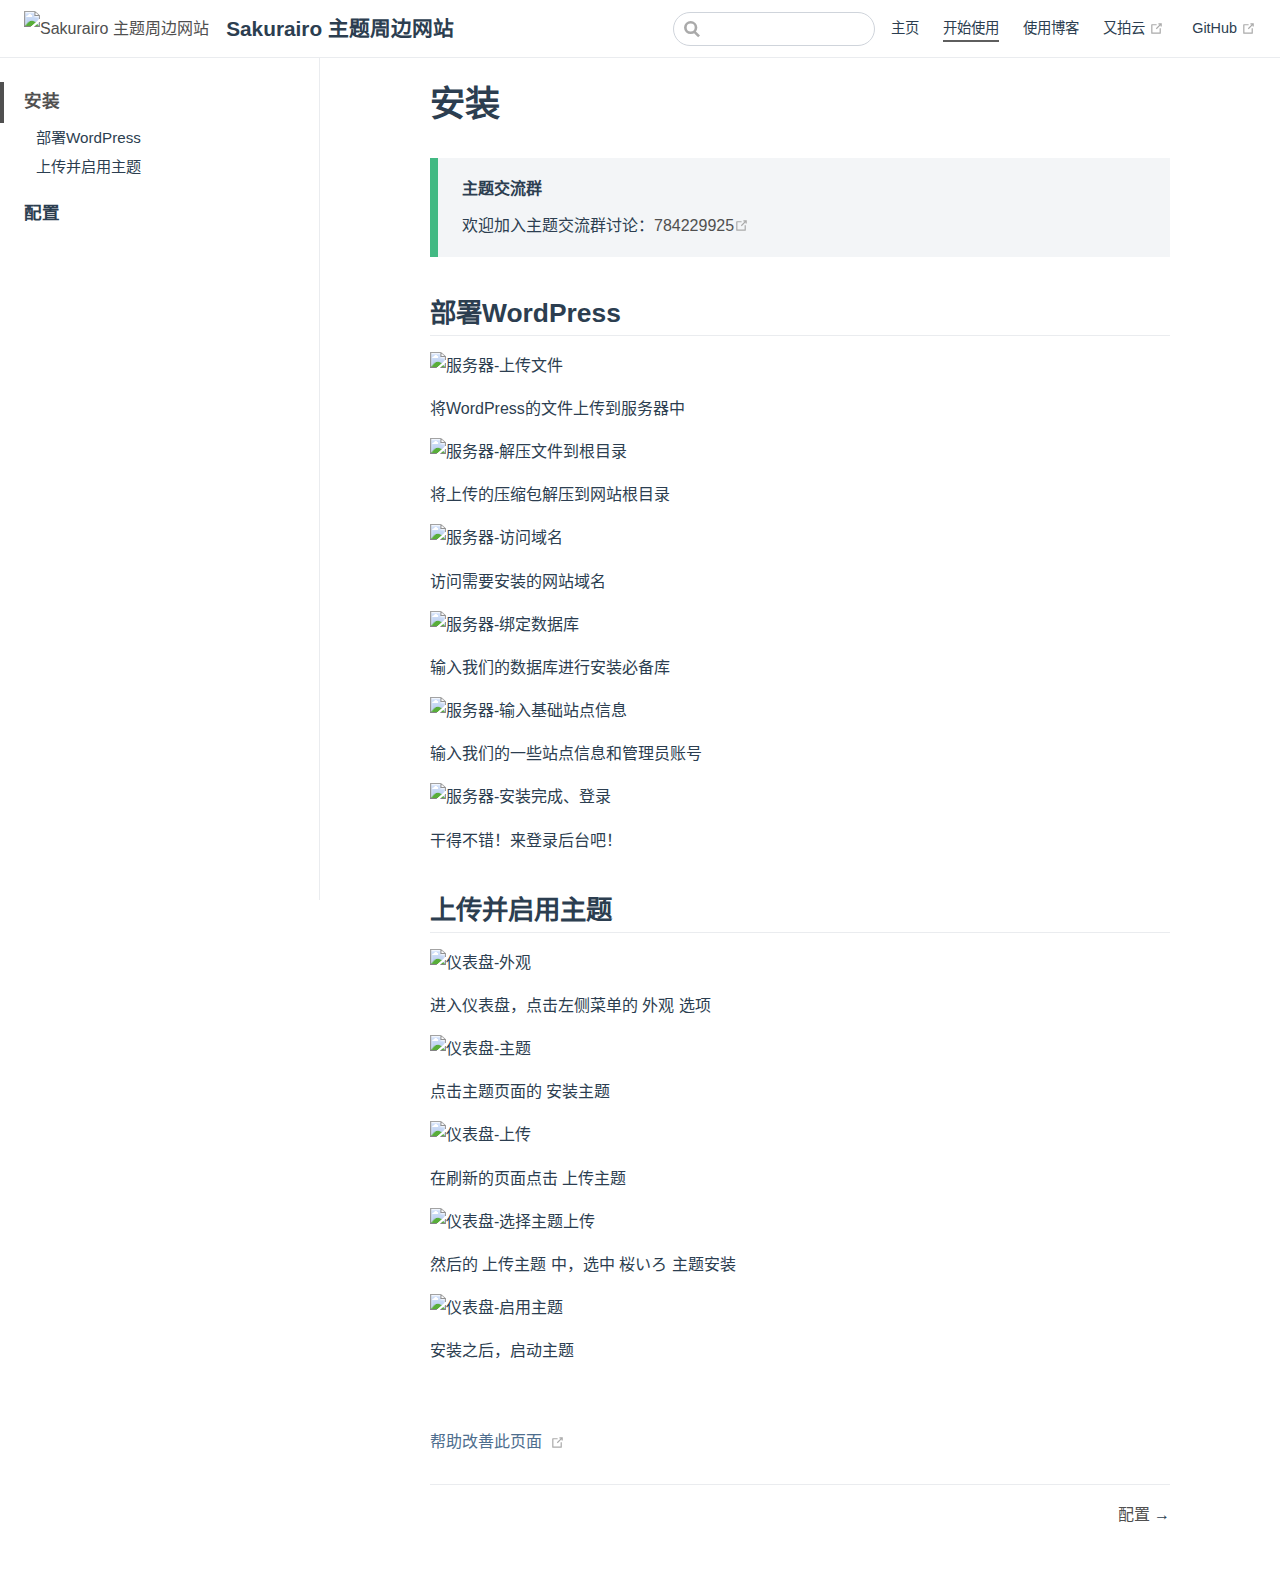
==== commit 260463a9: "更新WIKI内容" ====
--- a/guide/index.html
+++ b/guide/index.html
@@ -10,14 +10,14 @@
     <link rel="apple-touch-icon" href="/img/novel.png">
     <link rel="mask-icon" href="https://s.nmxc.ltd/sakurairo_wiki/icon.png" color="#5596ff">
     <meta name="description" content="主题 2.5 版本更新 现已发布">
-    <meta name="theme-color" content="#5596ff">
+    <meta name="theme-color" content="#F1CAFF">
     <meta name="apple-mobile-web-app-capable" content="yes">
     <meta name="apple-mobile-web-app-status-bar-style" content="black">
     <meta name="msapplication-TileImage" content="https://s.nmxc.ltd/sakurairo_wiki/icon.png">
     <meta name="msapplication-TileColor" content="#5596ff">
     
-    <link rel="preload" href="/assets/css/0.styles.0e4905d9.css" as="style"><link rel="preload" href="/assets/js/app.fc00521c.js" as="script"><link rel="preload" href="/assets/js/3.3cdb5182.js" as="script"><link rel="preload" href="/assets/js/15.037c1b58.js" as="script"><link rel="preload" href="/assets/js/6.2174eebb.js" as="script"><link rel="prefetch" href="/assets/js/10.c3469428.js"><link rel="prefetch" href="/assets/js/11.fa3340f7.js"><link rel="prefetch" href="/assets/js/12.b17cfd3f.js"><link rel="prefetch" href="/assets/js/13.8c96b18f.js"><link rel="prefetch" href="/assets/js/14.9fa4fcb6.js"><link rel="prefetch" href="/assets/js/16.091c542c.js"><link rel="prefetch" href="/assets/js/17.ddabcef7.js"><link rel="prefetch" href="/assets/js/18.a3ff0512.js"><link rel="prefetch" href="/assets/js/19.5081d14a.js"><link rel="prefetch" href="/assets/js/20.24d04010.js"><link rel="prefetch" href="/assets/js/21.d7158df9.js"><link rel="prefetch" href="/assets/js/22.785da099.js"><link rel="prefetch" href="/assets/js/4.c2bc4666.js"><link rel="prefetch" href="/assets/js/5.8070ce57.js"><link rel="prefetch" href="/assets/js/7.c29613a6.js"><link rel="prefetch" href="/assets/js/8.a97210bd.js"><link rel="prefetch" href="/assets/js/9.b0ce26b7.js"><link rel="prefetch" href="/assets/js/vendors~docsearch.13c21034.js">
-    <link rel="stylesheet" href="/assets/css/0.styles.0e4905d9.css">
+    <link rel="preload" href="/assets/css/0.styles.48266c77.css" as="style"><link rel="preload" href="/assets/js/app.43fd22a6.js" as="script"><link rel="preload" href="/assets/js/3.3cdb5182.js" as="script"><link rel="preload" href="/assets/js/15.de9a5194.js" as="script"><link rel="preload" href="/assets/js/6.2174eebb.js" as="script"><link rel="prefetch" href="/assets/js/10.c3469428.js"><link rel="prefetch" href="/assets/js/11.fa3340f7.js"><link rel="prefetch" href="/assets/js/12.f07e3258.js"><link rel="prefetch" href="/assets/js/13.c8ac254d.js"><link rel="prefetch" href="/assets/js/14.7a1e678e.js"><link rel="prefetch" href="/assets/js/16.70f23b6b.js"><link rel="prefetch" href="/assets/js/17.b4d926d1.js"><link rel="prefetch" href="/assets/js/18.b35041c8.js"><link rel="prefetch" href="/assets/js/19.4fcc1cea.js"><link rel="prefetch" href="/assets/js/20.24d04010.js"><link rel="prefetch" href="/assets/js/21.d7158df9.js"><link rel="prefetch" href="/assets/js/22.785da099.js"><link rel="prefetch" href="/assets/js/4.c2bc4666.js"><link rel="prefetch" href="/assets/js/5.8070ce57.js"><link rel="prefetch" href="/assets/js/7.4d7f823b.js"><link rel="prefetch" href="/assets/js/8.aeaeea10.js"><link rel="prefetch" href="/assets/js/9.b0ce26b7.js"><link rel="prefetch" href="/assets/js/vendors~docsearch.13c21034.js">
+    <link rel="stylesheet" href="/assets/css/0.styles.48266c77.css">
   </head>
   <body>
     <div id="app" data-server-rendered="true"><div class="theme-container"><header class="navbar"><div class="sidebar-button"><svg xmlns="http://www.w3.org/2000/svg" aria-hidden="true" role="img" viewBox="0 0 448 512" class="icon"><path fill="currentColor" d="M436 124H12c-6.627 0-12-5.373-12-12V80c0-6.627 5.373-12 12-12h424c6.627 0 12 5.373 12 12v32c0 6.627-5.373 12-12 12zm0 160H12c-6.627 0-12-5.373-12-12v-32c0-6.627 5.373-12 12-12h424c6.627 0 12 5.373 12 12v32c0 6.627-5.373 12-12 12zm0 160H12c-6.627 0-12-5.373-12-12v-32c0-6.627 5.373-12 12-12h424c6.627 0 12 5.373 12 12v32c0 6.627-5.373 12-12 12z"></path></svg></div> <a href="/" class="home-link router-link-active"><img src="https://s.nmxc.ltd/sakurairo_wiki/icon.png" alt="Sakurairo 主题周边网站" class="logo"> <span class="site-name can-hide">Sakurairo 主题周边网站</span></a> <div class="links"><form id="search-form" role="search" class="algolia-search-wrapper search-box"><input id="algolia-search-input" class="search-query"></form> <nav class="nav-links can-hide"><div class="nav-item"><a href="/" class="nav-link">
@@ -40,11 +40,11 @@
   又拍云
   <span><svg xmlns="http://www.w3.org/2000/svg" aria-hidden="true" focusable="false" x="0px" y="0px" viewBox="0 0 100 100" width="15" height="15" class="icon outbound"><path fill="currentColor" d="M18.8,85.1h56l0,0c2.2,0,4-1.8,4-4v-32h-8v28h-48v-48h28v-8h-32l0,0c-2.2,0-4,1.8-4,4v56C14.8,83.3,16.6,85.1,18.8,85.1z"></path> <polygon fill="currentColor" points="45.7,48.7 51.3,54.3 77.2,28.5 77.2,37.2 85.2,37.2 85.2,14.9 62.8,14.9 62.8,22.9 71.5,22.9"></polygon></svg> <span class="sr-only">(opens new window)</span></span></a></div> <a href="https://github.com/mirai-mamori/Sakurairo" target="_blank" rel="noopener noreferrer" class="repo-link">
     GitHub
-    <span><svg xmlns="http://www.w3.org/2000/svg" aria-hidden="true" focusable="false" x="0px" y="0px" viewBox="0 0 100 100" width="15" height="15" class="icon outbound"><path fill="currentColor" d="M18.8,85.1h56l0,0c2.2,0,4-1.8,4-4v-32h-8v28h-48v-48h28v-8h-32l0,0c-2.2,0-4,1.8-4,4v56C14.8,83.3,16.6,85.1,18.8,85.1z"></path> <polygon fill="currentColor" points="45.7,48.7 51.3,54.3 77.2,28.5 77.2,37.2 85.2,37.2 85.2,14.9 62.8,14.9 62.8,22.9 71.5,22.9"></polygon></svg> <span class="sr-only">(opens new window)</span></span></a></nav>  <ul class="sidebar-links"><li><a href="/guide/" aria-current="page" class="active sidebar-link">安装</a><ul class="sidebar-sub-headers"><li class="sidebar-sub-header"><a href="/guide/#部署wordpress" class="sidebar-link">部署WordPress</a></li><li class="sidebar-sub-header"><a href="/guide/#上传并启用主题" class="sidebar-link">上传并启用主题</a></li></ul></li><li><a href="/guide/about.html" class="sidebar-link">配置</a></li><li><a href="/guide/feedback.html" class="sidebar-link">反馈</a></li><li><a href="/releases.html" class="sidebar-link">更新日志</a></li></ul> </aside> <main class="page"> <div class="theme-default-content content__default"><h1 id="安装"><a href="#安装" class="header-anchor">#</a> 安装</h1> <div class="custom-block tip"><p class="custom-block-title">主题交流群</p> <p>欢迎加入主题交流群讨论：<a href="https://jq.qq.com/?_wv=1027&amp;k=U5UJjRik" target="_blank" rel="noopener noreferrer">784229925<span><svg xmlns="http://www.w3.org/2000/svg" aria-hidden="true" focusable="false" x="0px" y="0px" viewBox="0 0 100 100" width="15" height="15" class="icon outbound"><path fill="currentColor" d="M18.8,85.1h56l0,0c2.2,0,4-1.8,4-4v-32h-8v28h-48v-48h28v-8h-32l0,0c-2.2,0-4,1.8-4,4v56C14.8,83.3,16.6,85.1,18.8,85.1z"></path> <polygon fill="currentColor" points="45.7,48.7 51.3,54.3 77.2,28.5 77.2,37.2 85.2,37.2 85.2,14.9 62.8,14.9 62.8,22.9 71.5,22.9"></polygon></svg> <span class="sr-only">(opens new window)</span></span></a></p></div> <h2 id="部署wordpress"><a href="#部署wordpress" class="header-anchor">#</a> 部署WordPress</h2> <p><img src="https://s.nmxc.ltd/sakurairo_wiki/help/wp-install-1.png" alt="服务器-上传文件"></p> <p>将WordPress的文件上传到服务器中</p> <p><img src="https://s.nmxc.ltd/sakurairo_wiki/help/wp-install-2.png" alt="服务器-解压文件到根目录"></p> <p>将上传的压缩包解压到网站根目录</p> <p><img src="https://s.nmxc.ltd/sakurairo_wiki/help/wp-install-3.png" alt="服务器-访问域名"></p> <p>访问需要安装的网站域名</p> <p><img src="https://s.nmxc.ltd/sakurairo_wiki/help/wp-install-4.png" alt="服务器-绑定数据库"></p> <p>输入我们的数据库进行安装必备库</p> <p><img src="https://s.nmxc.ltd/sakurairo_wiki/help/wp-install-5.png" alt="服务器-输入基础站点信息"></p> <p>输入我们的一些站点信息和管理员账号</p> <p><img src="https://s.nmxc.ltd/sakurairo_wiki/help/wp-install-6.png" alt="服务器-安装完成、登录"></p> <p>干得不错！来登录后台吧！</p> <h2 id="上传并启用主题"><a href="#上传并启用主题" class="header-anchor">#</a> 上传并启用主题</h2> <p><img src="https://s.nmxc.ltd/sakurairo_wiki/help/1.png" alt="仪表盘-外观"></p> <p>进入仪表盘，点击左侧菜单的 外观 选项</p> <p><img src="https://s.nmxc.ltd/sakurairo_wiki/help/2.png" alt="仪表盘-主题"></p> <p>点击主题页面的 安装主题</p> <p><img src="https://s.nmxc.ltd/sakurairo_wiki/help/3.png" alt="仪表盘-上传"></p> <p>在刷新的页面点击 上传主题</p> <p><img src="https://s.nmxc.ltd/sakurairo_wiki/help/4.png" alt="仪表盘-选择主题上传"></p> <p>然后的 上传主题 中，选中 桜いろ 主题安装</p> <p><img src="https://s.nmxc.ltd/sakurairo_wiki/help/5.png" alt="仪表盘-启用主题"></p> <p>安装之后，启动主题</p></div> <footer class="page-edit"><div class="edit-link"><a href="https://github.com/Fuukei/Wiki_iro/edit/docs/docs/guide/README.md" target="_blank" rel="noopener noreferrer">帮助改善此页面</a> <span><svg xmlns="http://www.w3.org/2000/svg" aria-hidden="true" focusable="false" x="0px" y="0px" viewBox="0 0 100 100" width="15" height="15" class="icon outbound"><path fill="currentColor" d="M18.8,85.1h56l0,0c2.2,0,4-1.8,4-4v-32h-8v28h-48v-48h28v-8h-32l0,0c-2.2,0-4,1.8-4,4v56C14.8,83.3,16.6,85.1,18.8,85.1z"></path> <polygon fill="currentColor" points="45.7,48.7 51.3,54.3 77.2,28.5 77.2,37.2 85.2,37.2 85.2,14.9 62.8,14.9 62.8,22.9 71.5,22.9"></polygon></svg> <span class="sr-only">(opens new window)</span></span></div> <!----></footer> <div class="page-nav"><p class="inner"><!----> <span class="next"><a href="/guide/about.html">
+    <span><svg xmlns="http://www.w3.org/2000/svg" aria-hidden="true" focusable="false" x="0px" y="0px" viewBox="0 0 100 100" width="15" height="15" class="icon outbound"><path fill="currentColor" d="M18.8,85.1h56l0,0c2.2,0,4-1.8,4-4v-32h-8v28h-48v-48h28v-8h-32l0,0c-2.2,0-4,1.8-4,4v56C14.8,83.3,16.6,85.1,18.8,85.1z"></path> <polygon fill="currentColor" points="45.7,48.7 51.3,54.3 77.2,28.5 77.2,37.2 85.2,37.2 85.2,14.9 62.8,14.9 62.8,22.9 71.5,22.9"></polygon></svg> <span class="sr-only">(opens new window)</span></span></a></nav>  <ul class="sidebar-links"><li><a href="/guide/" aria-current="page" class="active sidebar-link">安装</a><ul class="sidebar-sub-headers"><li class="sidebar-sub-header"><a href="/guide/#部署wordpress" class="sidebar-link">部署WordPress</a></li><li class="sidebar-sub-header"><a href="/guide/#上传并启用主题" class="sidebar-link">上传并启用主题</a></li></ul></li><li><a href="/guide/about.html" class="sidebar-link">配置</a></li></ul> </aside> <main class="page"> <div class="theme-default-content content__default"><h1 id="安装"><a href="#安装" class="header-anchor">#</a> 安装</h1> <div class="custom-block tip"><p class="custom-block-title">主题交流群</p> <p>欢迎加入主题交流群讨论：<a href="https://jq.qq.com/?_wv=1027&amp;k=U5UJjRik" target="_blank" rel="noopener noreferrer">784229925<span><svg xmlns="http://www.w3.org/2000/svg" aria-hidden="true" focusable="false" x="0px" y="0px" viewBox="0 0 100 100" width="15" height="15" class="icon outbound"><path fill="currentColor" d="M18.8,85.1h56l0,0c2.2,0,4-1.8,4-4v-32h-8v28h-48v-48h28v-8h-32l0,0c-2.2,0-4,1.8-4,4v56C14.8,83.3,16.6,85.1,18.8,85.1z"></path> <polygon fill="currentColor" points="45.7,48.7 51.3,54.3 77.2,28.5 77.2,37.2 85.2,37.2 85.2,14.9 62.8,14.9 62.8,22.9 71.5,22.9"></polygon></svg> <span class="sr-only">(opens new window)</span></span></a></p></div> <h2 id="部署wordpress"><a href="#部署wordpress" class="header-anchor">#</a> 部署WordPress</h2> <p><img src="https://s.nmxc.ltd/sakurairo_wiki/help/wp-install-1.png" alt="服务器-上传文件"></p> <p>将WordPress的文件上传到服务器中</p> <p><img src="https://s.nmxc.ltd/sakurairo_wiki/help/wp-install-2.png" alt="服务器-解压文件到根目录"></p> <p>将上传的压缩包解压到网站根目录</p> <p><img src="https://s.nmxc.ltd/sakurairo_wiki/help/wp-install-3.png" alt="服务器-访问域名"></p> <p>访问需要安装的网站域名</p> <p><img src="https://s.nmxc.ltd/sakurairo_wiki/help/wp-install-4.png" alt="服务器-绑定数据库"></p> <p>输入我们的数据库进行安装必备库</p> <p><img src="https://s.nmxc.ltd/sakurairo_wiki/help/wp-install-5.png" alt="服务器-输入基础站点信息"></p> <p>输入我们的一些站点信息和管理员账号</p> <p><img src="https://s.nmxc.ltd/sakurairo_wiki/help/wp-install-6.png" alt="服务器-安装完成、登录"></p> <p>干得不错！来登录后台吧！</p> <h2 id="上传并启用主题"><a href="#上传并启用主题" class="header-anchor">#</a> 上传并启用主题</h2> <p><img src="https://s.nmxc.ltd/sakurairo_wiki/help/1.png" alt="仪表盘-外观"></p> <p>进入仪表盘，点击左侧菜单的 外观 选项</p> <p><img src="https://s.nmxc.ltd/sakurairo_wiki/help/2.png" alt="仪表盘-主题"></p> <p>点击主题页面的 安装主题</p> <p><img src="https://s.nmxc.ltd/sakurairo_wiki/help/3.png" alt="仪表盘-上传"></p> <p>在刷新的页面点击 上传主题</p> <p><img src="https://s.nmxc.ltd/sakurairo_wiki/help/4.png" alt="仪表盘-选择主题上传"></p> <p>然后的 上传主题 中，选中 桜いろ 主题安装</p> <p><img src="https://s.nmxc.ltd/sakurairo_wiki/help/5.png" alt="仪表盘-启用主题"></p> <p>安装之后，启动主题</p></div> <footer class="page-edit"><div class="edit-link"><a href="https://github.com/Fuukei/Wiki_iro/edit/docs/docs/guide/README.md" target="_blank" rel="noopener noreferrer">帮助改善此页面</a> <span><svg xmlns="http://www.w3.org/2000/svg" aria-hidden="true" focusable="false" x="0px" y="0px" viewBox="0 0 100 100" width="15" height="15" class="icon outbound"><path fill="currentColor" d="M18.8,85.1h56l0,0c2.2,0,4-1.8,4-4v-32h-8v28h-48v-48h28v-8h-32l0,0c-2.2,0-4,1.8-4,4v56C14.8,83.3,16.6,85.1,18.8,85.1z"></path> <polygon fill="currentColor" points="45.7,48.7 51.3,54.3 77.2,28.5 77.2,37.2 85.2,37.2 85.2,14.9 62.8,14.9 62.8,22.9 71.5,22.9"></polygon></svg> <span class="sr-only">(opens new window)</span></span></div> <!----></footer> <div class="page-nav"><p class="inner"><!----> <span class="next"><a href="/guide/about.html">
         配置
       </a>
       →
     </span></p></div> </main></div><div class="global-ui"><!----><!----></div></div>
-    <script src="/assets/js/app.fc00521c.js" defer></script><script src="/assets/js/3.3cdb5182.js" defer></script><script src="/assets/js/15.037c1b58.js" defer></script><script src="/assets/js/6.2174eebb.js" defer></script>
+    <script src="/assets/js/app.43fd22a6.js" defer></script><script src="/assets/js/3.3cdb5182.js" defer></script><script src="/assets/js/15.de9a5194.js" defer></script><script src="/assets/js/6.2174eebb.js" defer></script>
   </body>
 </html>
--- a/assets/css/0.styles.48266c77.css
+++ b/assets/css/0.styles.48266c77.css
@@ -0,0 +1 @@
+code[class*=language-],pre[class*=language-]{color:#ccc;background:none;font-family:Consolas,Monaco,Andale Mono,Ubuntu Mono,monospace;font-size:1em;text-align:left;white-space:pre;word-spacing:normal;word-break:normal;word-wrap:normal;line-height:1.5;-moz-tab-size:4;-o-tab-size:4;tab-size:4;-webkit-hyphens:none;-ms-hyphens:none;hyphens:none}pre[class*=language-]{padding:1em;margin:.5em 0;overflow:auto}:not(pre)>code[class*=language-],pre[class*=language-]{background:#2d2d2d}:not(pre)>code[class*=language-]{padding:.1em;border-radius:.3em;white-space:normal}.token.block-comment,.token.cdata,.token.comment,.token.doctype,.token.prolog{color:#999}.token.punctuation{color:#ccc}.token.attr-name,.token.deleted,.token.namespace,.token.tag{color:#e2777a}.token.function-name{color:#6196cc}.token.boolean,.token.function,.token.number{color:#f08d49}.token.class-name,.token.constant,.token.property,.token.symbol{color:#f8c555}.token.atrule,.token.builtin,.token.important,.token.keyword,.token.selector{color:#cc99cd}.token.attr-value,.token.char,.token.regex,.token.string,.token.variable{color:#7ec699}.token.entity,.token.operator,.token.url{color:#67cdcc}.token.bold,.token.important{font-weight:700}.token.italic{font-style:italic}.token.entity{cursor:help}.token.inserted{color:green}.theme-default-content code{color:#476582;padding:.25rem .5rem;margin:0;font-size:.85em;background-color:rgba(27,31,35,.05);border-radius:3px}.theme-default-content code .token.deleted{color:#ec5975}.theme-default-content code .token.inserted{color:#505050}.theme-default-content pre,.theme-default-content pre[class*=language-]{line-height:1.4;padding:1.25rem 1.5rem;margin:.85rem 0;background-color:#282c34;border-radius:6px;overflow:auto}.theme-default-content pre[class*=language-] code,.theme-default-content pre code{color:#fff;padding:0;background-color:transparent;border-radius:0}div[class*=language-]{position:relative;background-color:#282c34;border-radius:6px}div[class*=language-] .highlight-lines{-webkit-user-select:none;-ms-user-select:none;user-select:none;padding-top:1.3rem;position:absolute;top:0;left:0;width:100%;line-height:1.4}div[class*=language-] .highlight-lines .highlighted{background-color:rgba(0,0,0,.66)}div[class*=language-] pre,div[class*=language-] pre[class*=language-]{background:transparent;position:relative;z-index:1}div[class*=language-]:before{position:absolute;z-index:3;top:.8em;right:1em;font-size:.75rem;color:hsla(0,0%,100%,.4)}div[class*=language-]:not(.line-numbers-mode) .line-numbers-wrapper{display:none}div[class*=language-].line-numbers-mode .highlight-lines .highlighted{position:relative}div[class*=language-].line-numbers-mode .highlight-lines .highlighted:before{content:" ";position:absolute;z-index:3;left:0;top:0;display:block;width:3.5rem;height:100%;background-color:rgba(0,0,0,.66)}div[class*=language-].line-numbers-mode pre{padding-left:4.5rem;vertical-align:middle}div[class*=language-].line-numbers-mode .line-numbers-wrapper{position:absolute;top:0;width:3.5rem;text-align:center;color:hsla(0,0%,100%,.3);padding:1.25rem 0;line-height:1.4}div[class*=language-].line-numbers-mode .line-numbers-wrapper br{-webkit-user-select:none;-ms-user-select:none;user-select:none}div[class*=language-].line-numbers-mode .line-numbers-wrapper .line-number{position:relative;z-index:4;-webkit-user-select:none;-ms-user-select:none;user-select:none;font-size:.85em}div[class*=language-].line-numbers-mode:after{content:"";position:absolute;z-index:2;top:0;left:0;width:3.5rem;height:100%;border-radius:6px 0 0 6px;border-right:1px solid rgba(0,0,0,.66);background-color:#282c34}div[class~=language-js]:before{content:"js"}div[class~=language-ts]:before{content:"ts"}div[class~=language-html]:before{content:"html"}div[class~=language-md]:before{content:"md"}div[class~=language-vue]:before{content:"vue"}div[class~=language-css]:before{content:"css"}div[class~=language-sass]:before{content:"sass"}div[class~=language-scss]:before{content:"scss"}div[class~=language-less]:before{content:"less"}div[class~=language-stylus]:before{content:"stylus"}div[class~=language-go]:before{content:"go"}div[class~=language-java]:before{content:"java"}div[class~=language-c]:before{content:"c"}div[class~=language-sh]:before{content:"sh"}div[class~=language-yaml]:before{content:"yaml"}div[class~=language-py]:before{content:"py"}div[class~=language-docker]:before{content:"docker"}div[class~=language-dockerfile]:before{content:"dockerfile"}div[class~=language-makefile]:before{content:"makefile"}div[class~=language-javascript]:before{content:"js"}div[class~=language-typescript]:before{content:"ts"}div[class~=language-markup]:before{content:"html"}div[class~=language-markdown]:before{content:"md"}div[class~=language-json]:before{content:"json"}div[class~=language-ruby]:before{content:"rb"}div[class~=language-python]:before{content:"py"}div[class~=language-bash]:before{content:"sh"}div[class~=language-php]:before{content:"php"}.custom-block .custom-block-title{font-weight:600;margin-bottom:-.4rem}.custom-block.danger,.custom-block.tip,.custom-block.warning{padding:.1rem 1.5rem;border-left-width:.5rem;border-left-style:solid;margin:1rem 0}.custom-block.tip{background-color:#f3f5f7;border-color:#42b983}.custom-block.warning{background-color:rgba(255,229,100,.3);border-color:#e7c000;color:#6b5900}.custom-block.warning .custom-block-title{color:#b29400}.custom-block.warning a{color:#2c3e50}.custom-block.danger{background-color:#ffe6e6;border-color:#c00;color:#4d0000}.custom-block.danger .custom-block-title{color:#900}.custom-block.danger a{color:#2c3e50}.custom-block.details{display:block;position:relative;border-radius:2px;margin:1.6em 0;padding:1.6em;background-color:#eee}.custom-block.details h4{margin-top:0}.custom-block.details figure:last-child,.custom-block.details p:last-child{margin-bottom:0;padding-bottom:0}.custom-block.details summary{outline:none;cursor:pointer}.arrow{display:inline-block;width:0;height:0}.arrow.up{border-bottom:6px solid #ccc}.arrow.down,.arrow.up{border-left:4px solid transparent;border-right:4px solid transparent}.arrow.down{border-top:6px solid #ccc}.arrow.right{border-left:6px solid #ccc}.arrow.left,.arrow.right{border-top:4px solid transparent;border-bottom:4px solid transparent}.arrow.left{border-right:6px solid #ccc}.theme-default-content:not(.custom){max-width:740px;margin:0 auto;padding:2rem 2.5rem}@media (max-width:959px){.theme-default-content:not(.custom){padding:2rem}}@media (max-width:419px){.theme-default-content:not(.custom){padding:1.5rem}}.table-of-contents .badge{vertical-align:middle}body,html{padding:0;margin:0;background-color:#fff}body{font-family:-apple-system,BlinkMacSystemFont,Segoe UI,Roboto,Oxygen,Ubuntu,Cantarell,Fira Sans,Droid Sans,Helvetica Neue,sans-serif;-webkit-font-smoothing:antialiased;-moz-osx-font-smoothing:grayscale;font-size:16px;color:#2c3e50}.page{padding-left:20rem}.navbar{z-index:20;right:0;height:3.6rem;background-color:#fff;box-sizing:border-box;border-bottom:1px solid #eaecef}.navbar,.sidebar-mask{position:fixed;top:0;left:0}.sidebar-mask{z-index:9;width:100vw;height:100vh;display:none}.sidebar{font-size:16px;background-color:#fff;width:20rem;position:fixed;z-index:10;margin:0;top:3.6rem;left:0;bottom:0;box-sizing:border-box;border-right:1px solid #eaecef;overflow-y:auto}.theme-default-content:not(.custom)>:first-child{margin-top:3.6rem}.theme-default-content:not(.custom) a:hover{text-decoration:underline}.theme-default-content:not(.custom) p.demo{padding:1rem 1.5rem;border:1px solid #ddd;border-radius:4px}.theme-default-content:not(.custom) img{max-width:100%}.theme-default-content.custom{padding:0;margin:0}.theme-default-content.custom img{max-width:100%}a{font-weight:500;text-decoration:none}a,p a code{color:#505050}p a code{font-weight:400}kbd{background:#eee;border:.15rem solid #ddd;border-bottom:.25rem solid #ddd;border-radius:.15rem;padding:0 .15em}blockquote{font-size:1rem;color:#999;border-left:.2rem solid #dfe2e5;margin:1rem 0;padding:.25rem 0 .25rem 1rem}blockquote>p{margin:0}ol,ul{padding-left:1.2em}strong{font-weight:600}h1,h2,h3,h4,h5,h6{font-weight:600;line-height:1.25}.theme-default-content:not(.custom)>h1,.theme-default-content:not(.custom)>h2,.theme-default-content:not(.custom)>h3,.theme-default-content:not(.custom)>h4,.theme-default-content:not(.custom)>h5,.theme-default-content:not(.custom)>h6{margin-top:-3.1rem;padding-top:4.6rem;margin-bottom:0}.theme-default-content:not(.custom)>h1:first-child,.theme-default-content:not(.custom)>h2:first-child,.theme-default-content:not(.custom)>h3:first-child,.theme-default-content:not(.custom)>h4:first-child,.theme-default-content:not(.custom)>h5:first-child,.theme-default-content:not(.custom)>h6:first-child{margin-top:-1.5rem;margin-bottom:1rem}.theme-default-content:not(.custom)>h1:first-child+.custom-block,.theme-default-content:not(.custom)>h1:first-child+p,.theme-default-content:not(.custom)>h1:first-child+pre,.theme-default-content:not(.custom)>h2:first-child+.custom-block,.theme-default-content:not(.custom)>h2:first-child+p,.theme-default-content:not(.custom)>h2:first-child+pre,.theme-default-content:not(.custom)>h3:first-child+.custom-block,.theme-default-content:not(.custom)>h3:first-child+p,.theme-default-content:not(.custom)>h3:first-child+pre,.theme-default-content:not(.custom)>h4:first-child+.custom-block,.theme-default-content:not(.custom)>h4:first-child+p,.theme-default-content:not(.custom)>h4:first-child+pre,.theme-default-content:not(.custom)>h5:first-child+.custom-block,.theme-default-content:not(.custom)>h5:first-child+p,.theme-default-content:not(.custom)>h5:first-child+pre,.theme-default-content:not(.custom)>h6:first-child+.custom-block,.theme-default-content:not(.custom)>h6:first-child+p,.theme-default-content:not(.custom)>h6:first-child+pre{margin-top:2rem}h1:focus .header-anchor,h1:hover .header-anchor,h2:focus .header-anchor,h2:hover .header-anchor,h3:focus .header-anchor,h3:hover .header-anchor,h4:focus .header-anchor,h4:hover .header-anchor,h5:focus .header-anchor,h5:hover .header-anchor,h6:focus .header-anchor,h6:hover .header-anchor{opacity:1}h1{font-size:2.2rem}h2{font-size:1.65rem;padding-bottom:.3rem;border-bottom:1px solid #eaecef}h3{font-size:1.35rem}a.header-anchor{font-size:.85em;float:left;margin-left:-.87em;padding-right:.23em;margin-top:.125em;opacity:0}a.header-anchor:focus,a.header-anchor:hover{text-decoration:none}.line-number,code,kbd{font-family:source-code-pro,Menlo,Monaco,Consolas,Courier New,monospace}ol,p,ul{line-height:1.7}hr{border:0;border-top:1px solid #eaecef}table{border-collapse:collapse;margin:1rem 0;display:block;overflow-x:auto}tr{border-top:1px solid #dfe2e5}tr:nth-child(2n){background-color:#f6f8fa}td,th{border:1px solid #dfe2e5;padding:.6em 1em}.theme-container.sidebar-open .sidebar-mask{display:block}.theme-container.no-navbar .theme-default-content:not(.custom)>h1,.theme-container.no-navbar h2,.theme-container.no-navbar h3,.theme-container.no-navbar h4,.theme-container.no-navbar h5,.theme-container.no-navbar h6{margin-top:1.5rem;padding-top:0}.theme-container.no-navbar .sidebar{top:0}@media (min-width:720px){.theme-container.no-sidebar .sidebar{display:none}.theme-container.no-sidebar .page{padding-left:0}}@media (max-width:959px){.sidebar{font-size:15px;width:16.4rem}.page{padding-left:16.4rem}}@media (max-width:719px){.sidebar{top:0;padding-top:3.6rem;transform:translateX(-100%);transition:transform .2s ease}.page{padding-left:0}.theme-container.sidebar-open .sidebar{transform:translateX(0)}.theme-container.no-navbar .sidebar{padding-top:0}}@media (max-width:419px){h1{font-size:1.9rem}.theme-default-content div[class*=language-]{margin:.85rem -1.5rem;border-radius:0}}.theme-container.demo-site .page-edit,.theme-container.demo-site .theme-default-content.content__default{max-width:1000px}::-webkit-scrollbar{width:6px!important}::-webkit-scrollbar-thumb{background-color:#bbb!important;background-clip:padding-box!important;border-radius:10em!important}::-webkit-scrollbar-track-piece{background-color:transparent!important;border-radius:0!important}::-webkit-scrollbar-thumb:hover{background-color:#505050!important}html{scroll-behavior:smooth}.go-to-top[data-v-5fd4ef0c]{cursor:pointer;position:fixed;bottom:2rem;right:2.5rem;width:2rem;color:#505050;z-index:1}.go-to-top[data-v-5fd4ef0c]:hover{color:#858585}@media (max-width:959px){.go-to-top[data-v-5fd4ef0c]{display:none}}.fade-enter-active[data-v-5fd4ef0c],.fade-leave-active[data-v-5fd4ef0c]{transition:opacity .3s}.fade-enter[data-v-5fd4ef0c],.fade-leave-to[data-v-5fd4ef0c]{opacity:0}#nprogress{pointer-events:none}#nprogress .bar{background:#505050;position:fixed;z-index:1031;top:0;left:0;width:100%;height:2px}#nprogress .peg{display:block;position:absolute;right:0;width:100px;height:100%;box-shadow:0 0 10px #505050,0 0 5px #505050;opacity:1;transform:rotate(3deg) translateY(-4px)}#nprogress .spinner{display:block;position:fixed;z-index:1031;top:15px;right:15px}#nprogress .spinner-icon{width:18px;height:18px;box-sizing:border-box;border-color:#505050 transparent transparent #505050;border-style:solid;border-width:2px;border-radius:50%;-webkit-animation:nprogress-spinner .4s linear infinite;animation:nprogress-spinner .4s linear infinite}.nprogress-custom-parent{overflow:hidden;position:relative}.nprogress-custom-parent #nprogress .bar,.nprogress-custom-parent #nprogress .spinner{position:absolute}@-webkit-keyframes nprogress-spinner{0%{transform:rotate(0deg)}to{transform:rotate(1turn)}}@keyframes nprogress-spinner{0%{transform:rotate(0deg)}to{transform:rotate(1turn)}}.icon.outbound{color:#aaa;display:inline-block;vertical-align:middle;position:relative;top:-1px}.sr-only{position:absolute;width:1px;height:1px;padding:0;margin:-1px;overflow:hidden;clip:rect(0,0,0,0);white-space:nowrap;border-width:0}.home{padding:3.6rem 2rem 0;max-width:960px;margin:0 auto;display:block}.home .hero{text-align:center}.home .hero img{max-width:100%;max-height:280px;display:block;margin:3rem auto 1.5rem}.home .hero h1{font-size:3rem}.home .hero .action,.home .hero .description,.home .hero h1{margin:1.8rem auto}.home .hero .description{max-width:35rem;font-size:1.6rem;line-height:1.3;color:#6a8bad}.home .hero .action-button{display:inline-block;font-size:1.2rem;color:#fff;background-color:#505050;padding:.8rem 1.6rem;border-radius:4px;transition:background-color .1s ease;box-sizing:border-box;border-bottom:1px solid #484848}.home .hero .action-button:hover{background-color:#626262}.home .features{border-top:1px solid #eaecef;padding:1.2rem 0;margin-top:2.5rem;display:flex;flex-wrap:wrap;align-items:flex-start;align-content:stretch;justify-content:space-between}.home .feature{flex-grow:1;flex-basis:30%;max-width:30%}.home .feature h2{font-size:1.4rem;font-weight:500;border-bottom:none;padding-bottom:0;color:#3a5169}.home .feature p{color:#4e6e8e}.home .footer{padding:2.5rem;border-top:1px solid #eaecef;text-align:center;color:#4e6e8e}@media (max-width:719px){.home .features{flex-direction:column}.home .feature{max-width:100%;padding:0 2.5rem}}@media (max-width:419px){.home{padding-left:1.5rem;padding-right:1.5rem}.home .hero img{max-height:210px;margin:2rem auto 1.2rem}.home .hero h1{font-size:2rem}.home .hero .action,.home .hero .description,.home .hero h1{margin:1.2rem auto}.home .hero .description{font-size:1.2rem}.home .hero .action-button{font-size:1rem;padding:.6rem 1.2rem}.home .feature h2{font-size:1.25rem}}.algolia-search-wrapper>span{vertical-align:middle}.algolia-search-wrapper .algolia-autocomplete{line-height:normal}.algolia-search-wrapper .algolia-autocomplete .ds-dropdown-menu{background-color:#fff;border:1px solid #999;border-radius:4px;font-size:16px;margin:6px 0 0;padding:4px;text-align:left}.algolia-search-wrapper .algolia-autocomplete .ds-dropdown-menu:before{border-color:#999}.algolia-search-wrapper .algolia-autocomplete .ds-dropdown-menu [class*=ds-dataset-]{border:none;padding:0}.algolia-search-wrapper .algolia-autocomplete .ds-dropdown-menu .ds-suggestions{margin-top:0}.algolia-search-wrapper .algolia-autocomplete .ds-dropdown-menu .ds-suggestion{border-bottom:1px solid #eaecef}.algolia-search-wrapper .algolia-autocomplete .algolia-docsearch-suggestion--highlight{color:#2c815b}.algolia-search-wrapper .algolia-autocomplete .algolia-docsearch-suggestion{border-color:#eaecef;padding:0}.algolia-search-wrapper .algolia-autocomplete .algolia-docsearch-suggestion .algolia-docsearch-suggestion--category-header{padding:5px 10px;margin-top:0;background:#505050;color:#fff;font-weight:600}.algolia-search-wrapper .algolia-autocomplete .algolia-docsearch-suggestion .algolia-docsearch-suggestion--category-header .algolia-docsearch-suggestion--highlight{background:hsla(0,0%,100%,.6)}.algolia-search-wrapper .algolia-autocomplete .algolia-docsearch-suggestion .algolia-docsearch-suggestion--wrapper{padding:0}.algolia-search-wrapper .algolia-autocomplete .algolia-docsearch-suggestion .algolia-docsearch-suggestion--title{font-weight:600;margin-bottom:0;color:#2c3e50}.algolia-search-wrapper .algolia-autocomplete .algolia-docsearch-suggestion .algolia-docsearch-suggestion--subcategory-column{vertical-align:top;padding:5px 7px 5px 5px;border-color:#eaecef;background:#f1f3f5}.algolia-search-wrapper .algolia-autocomplete .algolia-docsearch-suggestion .algolia-docsearch-suggestion--subcategory-column:after{display:none}.algolia-search-wrapper .algolia-autocomplete .algolia-docsearch-suggestion .algolia-docsearch-suggestion--subcategory-column-text{color:#555}.algolia-search-wrapper .algolia-autocomplete .algolia-docsearch-footer{border-color:#eaecef}.algolia-search-wrapper .algolia-autocomplete .ds-cursor .algolia-docsearch-suggestion--content{background-color:#e7edf3!important;color:#2c3e50}@media (min-width:719px){.algolia-search-wrapper .algolia-autocomplete .algolia-docsearch-suggestion .algolia-docsearch-suggestion--subcategory-column{float:none;width:150px;min-width:150px;display:table-cell}.algolia-search-wrapper .algolia-autocomplete .algolia-docsearch-suggestion .algolia-docsearch-suggestion--content{float:none;display:table-cell;width:100%;vertical-align:top}.algolia-search-wrapper .algolia-autocomplete .algolia-docsearch-suggestion .ds-dropdown-menu{min-width:515px!important}}@media (max-width:719px){.algolia-search-wrapper .ds-dropdown-menu{min-width:calc(100vw - 4rem)!important;max-width:calc(100vw - 4rem)!important}.algolia-search-wrapper .algolia-docsearch-suggestion--wrapper{padding:5px 7px 5px 5px!important}.algolia-search-wrapper .algolia-docsearch-suggestion--subcategory-column{padding:0!important;background:#fff!important}.algolia-search-wrapper .algolia-docsearch-suggestion--subcategory-column-text:after{content:" > ";font-size:10px;line-height:14.4px;display:inline-block;width:5px;margin:-3px 3px 0;vertical-align:middle}}.search-box{display:inline-block;position:relative;margin-right:1rem}.search-box input{cursor:text;width:10rem;height:2rem;color:#4e6e8e;display:inline-block;border:1px solid #cfd4db;border-radius:2rem;font-size:.9rem;line-height:2rem;padding:0 .5rem 0 2rem;outline:none;transition:all .2s ease;background:#fff url(/assets/img/search.83621669.svg) .6rem .5rem no-repeat;background-size:1rem}.search-box input:focus{cursor:auto;border-color:#505050}.search-box .suggestions{background:#fff;width:20rem;position:absolute;top:2rem;border:1px solid #cfd4db;border-radius:6px;padding:.4rem;list-style-type:none}.search-box .suggestions.align-right{right:0}.search-box .suggestion{line-height:1.4;padding:.4rem .6rem;border-radius:4px;cursor:pointer}.search-box .suggestion a{white-space:normal;color:#5d82a6}.search-box .suggestion a .page-title{font-weight:600}.search-box .suggestion a .header{font-size:.9em;margin-left:.25em}.search-box .suggestion.focused{background-color:#f3f4f5}.search-box .suggestion.focused a{color:#505050}@media (max-width:959px){.search-box input{cursor:pointer;width:0;border-color:transparent;position:relative}.search-box input:focus{cursor:text;left:0;width:10rem}}@media (-ms-high-contrast:none){.search-box input{height:2rem}}@media (max-width:959px) and (min-width:719px){.search-box .suggestions{left:0}}@media (max-width:719px){.search-box{margin-right:0}.search-box input{left:1rem}.search-box .suggestions{right:0}}@media (max-width:419px){.search-box .suggestions{width:calc(100vw - 4rem)}.search-box input:focus{width:8rem}}.sidebar-button{cursor:pointer;display:none;width:1.25rem;height:1.25rem;position:absolute;padding:.6rem;top:.6rem;left:1rem}.sidebar-button .icon{display:block;width:1.25rem;height:1.25rem}@media (max-width:719px){.sidebar-button{display:block}}.dropdown-enter,.dropdown-leave-to{height:0!important}.dropdown-wrapper{cursor:pointer}.dropdown-wrapper .dropdown-title,.dropdown-wrapper .mobile-dropdown-title{display:block;font-size:.9rem;font-family:inherit;cursor:inherit;padding:inherit;line-height:1.4rem;background:transparent;border:none;font-weight:500;color:#2c3e50}.dropdown-wrapper .dropdown-title:hover,.dropdown-wrapper .mobile-dropdown-title:hover{border-color:transparent}.dropdown-wrapper .dropdown-title .arrow,.dropdown-wrapper .mobile-dropdown-title .arrow{vertical-align:middle;margin-top:-1px;margin-left:.4rem}.dropdown-wrapper .mobile-dropdown-title{display:none;font-weight:600}.dropdown-wrapper .mobile-dropdown-title font-size inherit:hover{color:#505050}.dropdown-wrapper .nav-dropdown .dropdown-item{color:inherit;line-height:1.7rem}.dropdown-wrapper .nav-dropdown .dropdown-item h4{margin:.45rem 0 0;border-top:1px solid #eee;padding:1rem 1.5rem .45rem 1.25rem}.dropdown-wrapper .nav-dropdown .dropdown-item .dropdown-subitem-wrapper{padding:0;list-style:none}.dropdown-wrapper .nav-dropdown .dropdown-item .dropdown-subitem-wrapper .dropdown-subitem{font-size:.9em}.dropdown-wrapper .nav-dropdown .dropdown-item a{display:block;line-height:1.7rem;position:relative;border-bottom:none;font-weight:400;margin-bottom:0;padding:0 1.5rem 0 1.25rem}.dropdown-wrapper .nav-dropdown .dropdown-item a.router-link-active,.dropdown-wrapper .nav-dropdown .dropdown-item a:hover{color:#505050}.dropdown-wrapper .nav-dropdown .dropdown-item a.router-link-active:after{content:"";width:0;height:0;border-left:5px solid #505050;border-top:3px solid transparent;border-bottom:3px solid transparent;position:absolute;top:calc(50% - 2px);left:9px}.dropdown-wrapper .nav-dropdown .dropdown-item:first-child h4{margin-top:0;padding-top:0;border-top:0}@media (max-width:719px){.dropdown-wrapper.open .dropdown-title{margin-bottom:.5rem}.dropdown-wrapper .dropdown-title{display:none}.dropdown-wrapper .mobile-dropdown-title{display:block}.dropdown-wrapper .nav-dropdown{transition:height .1s ease-out;overflow:hidden}.dropdown-wrapper .nav-dropdown .dropdown-item h4{border-top:0;margin-top:0;padding-top:0}.dropdown-wrapper .nav-dropdown .dropdown-item>a,.dropdown-wrapper .nav-dropdown .dropdown-item h4{font-size:15px;line-height:2rem}.dropdown-wrapper .nav-dropdown .dropdown-item .dropdown-subitem{font-size:14px;padding-left:1rem}}@media (min-width:719px){.dropdown-wrapper{height:1.8rem}.dropdown-wrapper.open .nav-dropdown,.dropdown-wrapper:hover .nav-dropdown{display:block!important}.dropdown-wrapper.open:blur{display:none}.dropdown-wrapper .nav-dropdown{display:none;height:auto!important;box-sizing:border-box;max-height:calc(100vh - 2.7rem);overflow-y:auto;position:absolute;top:100%;right:0;background-color:#fff;padding:.6rem 0;border:1px solid;border-color:#ddd #ddd #ccc;text-align:left;border-radius:.25rem;white-space:nowrap;margin:0}}.nav-links{display:inline-block}.nav-links a{line-height:1.4rem;color:inherit}.nav-links a.router-link-active,.nav-links a:hover{color:#505050}.nav-links .nav-item{position:relative;display:inline-block;margin-left:1.5rem;line-height:2rem}.nav-links .nav-item:first-child{margin-left:0}.nav-links .repo-link{margin-left:1.5rem}@media (max-width:719px){.nav-links .nav-item,.nav-links .repo-link{margin-left:0}}@media (min-width:719px){.nav-links a.router-link-active,.nav-links a:hover{color:#2c3e50}.nav-item>a:not(.external).router-link-active,.nav-item>a:not(.external):hover{margin-bottom:-2px;border-bottom:2px solid #5e5e5e}}.navbar{padding:.7rem 1.5rem;line-height:2.2rem}.navbar a,.navbar img,.navbar span{display:inline-block}.navbar .logo{height:2.2rem;min-width:2.2rem;margin-right:.8rem;vertical-align:top}.navbar .site-name{font-size:1.3rem;font-weight:600;color:#2c3e50;position:relative}.navbar .links{padding-left:1.5rem;box-sizing:border-box;background-color:#fff;white-space:nowrap;font-size:.9rem;position:absolute;right:1.5rem;top:.7rem;display:flex}.navbar .links .search-box{flex:0 0 auto;vertical-align:top}@media (max-width:719px){.navbar{padding-left:4rem}.navbar .can-hide{display:none}.navbar .links{padding-left:1.5rem}.navbar .site-name{width:calc(100vw - 9.4rem);overflow:hidden;white-space:nowrap;text-overflow:ellipsis}}.page-edit{max-width:740px;margin:0 auto;padding:2rem 2.5rem}@media (max-width:959px){.page-edit{padding:2rem}}@media (max-width:419px){.page-edit{padding:1.5rem}}.page-edit{padding-top:1rem;padding-bottom:1rem;overflow:auto}.page-edit .edit-link{display:inline-block}.page-edit .edit-link a{color:#4e6e8e;margin-right:.25rem}.page-edit .last-updated{float:right;font-size:.9em}.page-edit .last-updated .prefix{font-weight:500;color:#4e6e8e}.page-edit .last-updated .time{font-weight:400;color:#767676}@media (max-width:719px){.page-edit .edit-link{margin-bottom:.5rem}.page-edit .last-updated{font-size:.8em;float:none;text-align:left}}.page-nav{max-width:740px;margin:0 auto;padding:2rem 2.5rem}@media (max-width:959px){.page-nav{padding:2rem}}@media (max-width:419px){.page-nav{padding:1.5rem}}.page-nav{padding-top:1rem;padding-bottom:0}.page-nav .inner{min-height:2rem;margin-top:0;border-top:1px solid #eaecef;padding-top:1rem;overflow:auto}.page-nav .next{float:right}.page{padding-bottom:2rem;display:block}.sidebar-group .sidebar-group{padding-left:.5em}.sidebar-group:not(.collapsable) .sidebar-heading:not(.clickable){cursor:auto;color:inherit}.sidebar-group.is-sub-group{padding-left:0}.sidebar-group.is-sub-group>.sidebar-heading{font-size:.95em;line-height:1.4;font-weight:400;padding-left:2rem}.sidebar-group.is-sub-group>.sidebar-heading:not(.clickable){opacity:.5}.sidebar-group.is-sub-group>.sidebar-group-items{padding-left:1rem}.sidebar-group.is-sub-group>.sidebar-group-items>li>.sidebar-link{font-size:.95em;border-left:none}.sidebar-group.depth-2>.sidebar-heading{border-left:none}.sidebar-heading{color:#2c3e50;transition:color .15s ease;cursor:pointer;font-size:1.1em;font-weight:700;padding:.35rem 1.5rem .35rem 1.25rem;width:100%;box-sizing:border-box;margin:0;border-left:.25rem solid transparent}.sidebar-heading.open,.sidebar-heading:hover{color:inherit}.sidebar-heading .arrow{position:relative;top:-.12em;left:.5em}.sidebar-heading.clickable.active{font-weight:600;color:#505050;border-left-color:#505050}.sidebar-heading.clickable:hover{color:#505050}.sidebar-group-items{transition:height .1s ease-out;font-size:.95em;overflow:hidden}.sidebar .sidebar-sub-headers{padding-left:1rem;font-size:.95em}a.sidebar-link{font-size:1em;font-weight:400;display:inline-block;color:#2c3e50;border-left:.25rem solid transparent;padding:.35rem 1rem .35rem 1.25rem;line-height:1.4;width:100%;box-sizing:border-box}a.sidebar-link:hover{color:#505050}a.sidebar-link.active{font-weight:600;color:#505050;border-left-color:#505050}.sidebar-group a.sidebar-link{padding-left:2rem}.sidebar-sub-headers a.sidebar-link{padding-top:.25rem;padding-bottom:.25rem;border-left:none}.sidebar-sub-headers a.sidebar-link.active{font-weight:500}.sidebar ul{padding:0;margin:0;list-style-type:none}.sidebar a{display:inline-block}.sidebar .nav-links{display:none;border-bottom:1px solid #eaecef;padding:.5rem 0 .75rem}.sidebar .nav-links a{font-weight:600}.sidebar .nav-links .nav-item,.sidebar .nav-links .repo-link{display:block;line-height:1.25rem;font-size:1.1em;padding:.5rem 0 .5rem 1.5rem}.sidebar>.sidebar-links{padding:1.5rem 0}.sidebar>.sidebar-links>li>a.sidebar-link{font-size:1.1em;line-height:1.7;font-weight:700}.sidebar>.sidebar-links>li:not(:first-child){margin-top:.75rem}@media (max-width:719px){.sidebar .nav-links{display:block}.sidebar .nav-links .dropdown-wrapper .nav-dropdown .dropdown-item a.router-link-active:after{top:calc(1rem - 2px)}.sidebar>.sidebar-links{padding:1rem 0}}.icon-box{cursor:pointer;width:8rem;display:inline-flex;text-align:center;flex-direction:column;justify-content:center;align-items:center;margin:.5rem;border-radius:.2rem;transition:.2s}.icon-box:hover{color:#fff;background-color:#000}.iconfont{width:2rem;height:2rem;fill:currentColor;overflow:hidden}.icon-body{margin-top:.7rem}.icon-name{margin-top:.4rem;margin-bottom:.6rem}.badge[data-v-15b7b770]{display:inline-block;font-size:14px;height:18px;line-height:18px;border-radius:3px;padding:0 6px;color:#fff}.badge.green[data-v-15b7b770],.badge.tip[data-v-15b7b770],.badge[data-v-15b7b770]{background-color:#42b983}.badge.error[data-v-15b7b770]{background-color:#da5961}.badge.warn[data-v-15b7b770],.badge.warning[data-v-15b7b770],.badge.yellow[data-v-15b7b770]{background-color:#e7c000}.badge+.badge[data-v-15b7b770]{margin-left:5px}.theme-code-block[data-v-6d04095e]{display:none}.theme-code-block__active[data-v-6d04095e]{display:block}.theme-code-block>pre[data-v-6d04095e]{background-color:orange}.theme-code-group__nav[data-v-32c2d7ed]{margin-bottom:-35px;background-color:#282c34;padding-bottom:22px;border-top-left-radius:6px;border-top-right-radius:6px;padding-left:10px;padding-top:10px}.theme-code-group__ul[data-v-32c2d7ed]{margin:auto 0;padding-left:0;display:inline-flex;list-style:none}.theme-code-group__nav-tab[data-v-32c2d7ed]{border:0;padding:5px;cursor:pointer;background-color:transparent;font-size:.85em;line-height:1.4;color:hsla(0,0%,100%,.9);font-weight:600}.theme-code-group__nav-tab-active[data-v-32c2d7ed]{border-bottom:1px solid #42b983}.pre-blank[data-v-32c2d7ed]{color:#42b983}.sw-update-popup[data-v-fec8b358]{position:fixed;right:1em;bottom:1em;padding:1em;border:1px solid #3eaf7c;border-radius:3px;background:#fff;box-shadow:0 4px 16px rgba(0,0,0,.5);text-align:center;z-index:3}.sw-update-popup>button[data-v-fec8b358]{margin-top:.5em;padding:.25em 2em}.sw-update-popup-enter-active[data-v-fec8b358],.sw-update-popup-leave-active[data-v-fec8b358]{transition:opacity .3s,transform .3s}.sw-update-popup-enter[data-v-fec8b358],.sw-update-popup-leave-to[data-v-fec8b358]{opacity:0;transform:translateY(50%) scale(.5)}.searchbox{display:inline-block;position:relative;width:200px;height:32px!important;white-space:nowrap;box-sizing:border-box;visibility:visible!important}.searchbox .algolia-autocomplete{display:block;width:100%;height:100%}.searchbox__wrapper{width:100%;height:100%;z-index:999;position:relative}.searchbox__input{display:inline-block;box-sizing:border-box;transition:box-shadow .4s ease,background .4s ease;border:0;border-radius:16px;box-shadow:inset 0 0 0 1px #ccc;background:#fff!important;padding:0 26px 0 32px;width:100%;height:100%;vertical-align:middle;white-space:normal;font-size:12px;-webkit-appearance:none;-moz-appearance:none;appearance:none}.searchbox__input::-webkit-search-cancel-button,.searchbox__input::-webkit-search-decoration,.searchbox__input::-webkit-search-results-button,.searchbox__input::-webkit-search-results-decoration{display:none}.searchbox__input:hover{box-shadow:inset 0 0 0 1px #b3b3b3}.searchbox__input:active,.searchbox__input:focus{outline:0;box-shadow:inset 0 0 0 1px #aaa;background:#fff}.searchbox__input:-ms-input-placeholder{color:#aaa}.searchbox__input::-moz-placeholder{color:#aaa}.searchbox__input::placeholder{color:#aaa}.searchbox__submit{position:absolute;top:0;margin:0;border:0;border-radius:16px 0 0 16px;background-color:rgba(69,142,225,0);padding:0;width:32px;height:100%;vertical-align:middle;text-align:center;font-size:inherit;-webkit-user-select:none;-moz-user-select:none;-ms-user-select:none;user-select:none;right:inherit;left:0}.searchbox__submit:before{display:inline-block;margin-right:-4px;height:100%;vertical-align:middle;content:""}.searchbox__submit:active,.searchbox__submit:hover{cursor:pointer}.searchbox__submit:focus{outline:0}.searchbox__submit svg{width:14px;height:14px;vertical-align:middle;fill:#6d7e96}.searchbox__reset{display:block;position:absolute;top:8px;right:8px;margin:0;border:0;background:none;cursor:pointer;padding:0;font-size:inherit;-webkit-user-select:none;-moz-user-select:none;-ms-user-select:none;user-select:none;fill:rgba(0,0,0,.5)}.searchbox__reset.hide{display:none}.searchbox__reset:focus{outline:0}.searchbox__reset svg{display:block;margin:4px;width:8px;height:8px}.searchbox__input:valid~.searchbox__reset{display:block;-webkit-animation-name:sbx-reset-in;animation-name:sbx-reset-in;-webkit-animation-duration:.15s;animation-duration:.15s}@-webkit-keyframes sbx-reset-in{0%{transform:translate3d(-20%,0,0);opacity:0}to{transform:none;opacity:1}}@keyframes sbx-reset-in{0%{transform:translate3d(-20%,0,0);opacity:0}to{transform:none;opacity:1}}.algolia-autocomplete.algolia-autocomplete-right .ds-dropdown-menu{right:0!important;left:inherit!important}.algolia-autocomplete.algolia-autocomplete-right .ds-dropdown-menu:before{right:48px}.algolia-autocomplete.algolia-autocomplete-left .ds-dropdown-menu{left:0!important;right:inherit!important}.algolia-autocomplete.algolia-autocomplete-left .ds-dropdown-menu:before{left:48px}.algolia-autocomplete .ds-dropdown-menu{top:-6px;border-radius:4px;margin:6px 0 0;padding:0;text-align:left;height:auto;position:relative;background:transparent;border:none;z-index:999;max-width:600px;min-width:500px;box-shadow:0 1px 0 0 rgba(0,0,0,.2),0 2px 3px 0 rgba(0,0,0,.1)}.algolia-autocomplete .ds-dropdown-menu:before{display:block;position:absolute;content:"";width:14px;height:14px;background:#fff;z-index:1000;top:-7px;border-top:1px solid #d9d9d9;border-right:1px solid #d9d9d9;transform:rotate(-45deg);border-radius:2px}.algolia-autocomplete .ds-dropdown-menu .ds-suggestions{position:relative;z-index:1000;margin-top:8px}.algolia-autocomplete .ds-dropdown-menu .ds-suggestions a:hover{text-decoration:none}.algolia-autocomplete .ds-dropdown-menu .ds-suggestion{cursor:pointer}.algolia-autocomplete .ds-dropdown-menu .ds-suggestion.ds-cursor .algolia-docsearch-suggestion.suggestion-layout-simple,.algolia-autocomplete .ds-dropdown-menu .ds-suggestion.ds-cursor .algolia-docsearch-suggestion:not(.suggestion-layout-simple) .algolia-docsearch-suggestion--content{background-color:rgba(69,142,225,.05)}.algolia-autocomplete .ds-dropdown-menu [class^=ds-dataset-]{position:relative;border:1px solid #d9d9d9;background:#fff;border-radius:4px;overflow:auto;padding:0 8px 8px}.algolia-autocomplete .ds-dropdown-menu *{box-sizing:border-box}.algolia-autocomplete .algolia-docsearch-suggestion{display:block;position:relative;padding:0 8px;background:#fff;color:#02060c;overflow:hidden}.algolia-autocomplete .algolia-docsearch-suggestion--highlight{color:#174d8c;background:rgba(143,187,237,.1);padding:.1em .05em}.algolia-autocomplete .algolia-docsearch-suggestion--category-header .algolia-docsearch-suggestion--category-header-lvl0 .algolia-docsearch-suggestion--highlight,.algolia-autocomplete .algolia-docsearch-suggestion--category-header .algolia-docsearch-suggestion--category-header-lvl1 .algolia-docsearch-suggestion--highlight,.algolia-autocomplete .algolia-docsearch-suggestion--text .algolia-docsearch-suggestion--highlight{padding:0 0 1px;background:inherit;box-shadow:inset 0 -2px 0 0 rgba(69,142,225,.8);color:inherit}.algolia-autocomplete .algolia-docsearch-suggestion--content{display:block;float:right;width:70%;position:relative;padding:5.33333px 0 5.33333px 10.66667px;cursor:pointer}.algolia-autocomplete .algolia-docsearch-suggestion--content:before{content:"";position:absolute;display:block;top:0;height:100%;width:1px;background:#ddd;left:-1px}.algolia-autocomplete .algolia-docsearch-suggestion--category-header{position:relative;border-bottom:1px solid #ddd;display:none;margin-top:8px;padding:4px 0;font-size:1em;color:#33363d}.algolia-autocomplete .algolia-docsearch-suggestion--wrapper{width:100%;float:left;padding:8px 0 0}.algolia-autocomplete .algolia-docsearch-suggestion--subcategory-column{float:left;width:30%;text-align:right;position:relative;padding:5.33333px 10.66667px;color:#a4a7ae;font-size:.9em;word-wrap:break-word}.algolia-autocomplete .algolia-docsearch-suggestion--subcategory-column:before{content:"";position:absolute;display:block;top:0;height:100%;width:1px;background:#ddd;right:0}.algolia-autocomplete .algolia-docsearch-suggestion--subcategory-inline{display:none}.algolia-autocomplete .algolia-docsearch-suggestion--title{margin-bottom:4px;color:#02060c;font-size:.9em;font-weight:700}.algolia-autocomplete .algolia-docsearch-suggestion--text{display:block;line-height:1.2em;font-size:.85em;color:#63676d}.algolia-autocomplete .algolia-docsearch-suggestion--no-results{width:100%;padding:8px 0;text-align:center;font-size:1.2em}.algolia-autocomplete .algolia-docsearch-suggestion--no-results:before{display:none}.algolia-autocomplete .algolia-docsearch-suggestion code{padding:1px 5px;font-size:90%;border:none;color:#222;background-color:#ebebeb;border-radius:3px;font-family:Menlo,Monaco,Consolas,Courier New,monospace}.algolia-autocomplete .algolia-docsearch-suggestion code .algolia-docsearch-suggestion--highlight{background:none}.algolia-autocomplete .algolia-docsearch-suggestion.algolia-docsearch-suggestion__main .algolia-docsearch-suggestion--category-header,.algolia-autocomplete .algolia-docsearch-suggestion.algolia-docsearch-suggestion__secondary{display:block}@media (min-width:768px){.algolia-autocomplete .algolia-docsearch-suggestion .algolia-docsearch-suggestion--subcategory-column{display:block}}@media (max-width:768px){.algolia-autocomplete .algolia-docsearch-suggestion .algolia-docsearch-suggestion--subcategory-column{display:inline-block;width:auto;float:left;padding:0;color:#02060c;font-size:.9em;font-weight:700;text-align:left;opacity:.5}.algolia-autocomplete .algolia-docsearch-suggestion .algolia-docsearch-suggestion--subcategory-column:before{display:none}.algolia-autocomplete .algolia-docsearch-suggestion .algolia-docsearch-suggestion--subcategory-column:after{content:"|"}.algolia-autocomplete .algolia-docsearch-suggestion .algolia-docsearch-suggestion--content{display:inline-block;width:auto;text-align:left;float:left;padding:0}.algolia-autocomplete .algolia-docsearch-suggestion .algolia-docsearch-suggestion--content:before{display:none}}.algolia-autocomplete .suggestion-layout-simple.algolia-docsearch-suggestion{border-bottom:1px solid #eee;padding:8px;margin:0}.algolia-autocomplete .suggestion-layout-simple .algolia-docsearch-suggestion--content{width:100%;padding:0}.algolia-autocomplete .suggestion-layout-simple .algolia-docsearch-suggestion--content:before{display:none}.algolia-autocomplete .suggestion-layout-simple .algolia-docsearch-suggestion--category-header{margin:0;padding:0;display:block;width:100%;border:none}.algolia-autocomplete .suggestion-layout-simple .algolia-docsearch-suggestion--category-header-lvl0,.algolia-autocomplete .suggestion-layout-simple .algolia-docsearch-suggestion--category-header-lvl1{opacity:.6;font-size:.85em}.algolia-autocomplete .suggestion-layout-simple .algolia-docsearch-suggestion--category-header-lvl1:before{background-image:url('data:image/svg+xml;utf8,<svg width="10" height="10" viewBox="0 0 20 38" xmlns="http://www.w3.org/2000/svg"><path d="M1.49 4.31l14 16.126.002-2.624-14 16.074-1.314 1.51 3.017 2.626 1.313-1.508 14-16.075 1.142-1.313-1.14-1.313-14-16.125L3.2.18.18 2.8l1.31 1.51z" fill-rule="evenodd" fill="%231D3657" /></svg>');content:"";width:10px;height:10px;display:inline-block}.algolia-autocomplete .suggestion-layout-simple .algolia-docsearch-suggestion--wrapper{width:100%;float:left;margin:0;padding:0}.algolia-autocomplete .suggestion-layout-simple .algolia-docsearch-suggestion--duplicate-content,.algolia-autocomplete .suggestion-layout-simple .algolia-docsearch-suggestion--subcategory-inline{display:none!important}.algolia-autocomplete .suggestion-layout-simple .algolia-docsearch-suggestion--title{margin:0;color:#458ee1;font-size:.9em;font-weight:400}.algolia-autocomplete .suggestion-layout-simple .algolia-docsearch-suggestion--title:before{content:"#";font-weight:700;color:#458ee1;display:inline-block}.algolia-autocomplete .suggestion-layout-simple .algolia-docsearch-suggestion--text{margin:4px 0 0;display:block;line-height:1.4em;padding:5.33333px 8px;background:#f8f8f8;font-size:.85em;opacity:.8}.algolia-autocomplete .suggestion-layout-simple .algolia-docsearch-suggestion--text .algolia-docsearch-suggestion--highlight{color:#3f4145;font-weight:700;box-shadow:none}.algolia-autocomplete .algolia-docsearch-footer{width:134px;height:20px;z-index:2000;margin-top:10.66667px;float:right;font-size:0;line-height:0}.algolia-autocomplete .algolia-docsearch-footer--logo{background-image:url("data:image/svg+xml;charset=utf-8,%3Csvg width='168' height='24' xmlns='http://www.w3.org/2000/svg'%3E%3Cg fill='none' fill-rule='evenodd'%3E%3Cpath d='M78.988.938h16.594a2.968 2.968 0 012.966 2.966V20.5a2.967 2.967 0 01-2.966 2.964H78.988a2.967 2.967 0 01-2.966-2.964V3.897A2.961 2.961 0 0178.988.938zm41.937 17.866c-4.386.02-4.386-3.54-4.386-4.106l-.007-13.336 2.675-.424v13.254c0 .322 0 2.358 1.718 2.364v2.248zm-10.846-2.18c.821 0 1.43-.047 1.855-.129v-2.719a6.334 6.334 0 00-1.574-.199 5.7 5.7 0 00-.897.069 2.699 2.699 0 00-.814.24c-.24.116-.439.28-.582.491-.15.212-.219.335-.219.656 0 .628.219.991.616 1.23s.938.362 1.615.362zm-.233-9.7c.883 0 1.629.109 2.231.328.602.218 1.088.525 1.444.915.363.396.609.922.76 1.483.157.56.232 1.175.232 1.85v6.874a32.5 32.5 0 01-1.868.314c-.834.123-1.772.185-2.813.185-.69 0-1.327-.069-1.895-.198a4.001 4.001 0 01-1.471-.636 3.085 3.085 0 01-.951-1.134c-.226-.465-.343-1.12-.343-1.803 0-.656.13-1.073.384-1.525a3.24 3.24 0 011.047-1.106c.445-.287.95-.492 1.532-.615a8.8 8.8 0 011.82-.185 8.404 8.404 0 011.972.24v-.438c0-.307-.035-.6-.11-.874a1.88 1.88 0 00-.384-.73 1.784 1.784 0 00-.724-.493 3.164 3.164 0 00-1.143-.205c-.616 0-1.177.075-1.69.164a7.735 7.735 0 00-1.26.307l-.321-2.192c.335-.117.834-.233 1.478-.349a10.98 10.98 0 012.073-.178zm52.842 9.626c.822 0 1.43-.048 1.854-.13V13.7a6.347 6.347 0 00-1.574-.199c-.294 0-.595.021-.896.069a2.7 2.7 0 00-.814.24 1.46 1.46 0 00-.582.491c-.15.212-.218.335-.218.656 0 .628.218.991.615 1.23.404.245.938.362 1.615.362zm-.226-9.694c.883 0 1.629.108 2.231.327.602.219 1.088.526 1.444.915.355.39.609.923.759 1.483a6.8 6.8 0 01.233 1.852v6.873c-.41.088-1.034.19-1.868.314-.834.123-1.772.184-2.813.184-.69 0-1.327-.068-1.895-.198a4.001 4.001 0 01-1.471-.635 3.085 3.085 0 01-.951-1.134c-.226-.465-.343-1.12-.343-1.804 0-.656.13-1.073.384-1.524.26-.45.608-.82 1.047-1.107.445-.286.95-.491 1.532-.614a8.803 8.803 0 012.751-.13c.329.034.671.096 1.04.185v-.437a3.3 3.3 0 00-.109-.875 1.873 1.873 0 00-.384-.731 1.784 1.784 0 00-.724-.492 3.165 3.165 0 00-1.143-.205c-.616 0-1.177.075-1.69.164a7.75 7.75 0 00-1.26.307l-.321-2.193c.335-.116.834-.232 1.478-.348a11.633 11.633 0 012.073-.177zm-8.034-1.271a1.626 1.626 0 01-1.628-1.62c0-.895.725-1.62 1.628-1.62.904 0 1.63.725 1.63 1.62 0 .895-.733 1.62-1.63 1.62zm1.348 13.22h-2.689V7.27l2.69-.423v11.956zm-4.714 0c-4.386.02-4.386-3.54-4.386-4.107l-.008-13.336 2.676-.424v13.254c0 .322 0 2.358 1.718 2.364v2.248zm-8.698-5.903c0-1.156-.253-2.119-.746-2.788-.493-.677-1.183-1.01-2.067-1.01-.882 0-1.574.333-2.065 1.01-.493.676-.733 1.632-.733 2.788 0 1.168.246 1.953.74 2.63.492.683 1.183 1.018 2.066 1.018.882 0 1.574-.342 2.067-1.019.492-.683.738-1.46.738-2.63zm2.737-.007c0 .902-.13 1.584-.397 2.33a5.52 5.52 0 01-1.128 1.906 4.986 4.986 0 01-1.752 1.223c-.685.286-1.739.45-2.265.45-.528-.006-1.574-.157-2.252-.45a5.096 5.096 0 01-1.744-1.223c-.487-.527-.863-1.162-1.137-1.906a6.345 6.345 0 01-.41-2.33c0-.902.123-1.77.397-2.508a5.554 5.554 0 011.15-1.892 5.133 5.133 0 011.75-1.216c.679-.287 1.425-.423 2.232-.423.808 0 1.553.142 2.237.423a4.88 4.88 0 011.753 1.216 5.644 5.644 0 011.135 1.892c.287.738.431 1.606.431 2.508zm-20.138 0c0 1.12.246 2.363.738 2.882.493.52 1.13.78 1.91.78.424 0 .828-.062 1.204-.178.377-.116.677-.253.917-.417V9.33a10.476 10.476 0 00-1.766-.226c-.971-.028-1.71.37-2.23 1.004-.513.636-.773 1.75-.773 2.788zm7.438 5.274c0 1.824-.466 3.156-1.404 4.004-.936.846-2.367 1.27-4.296 1.27-.705 0-2.17-.137-3.34-.396l.431-2.118c.98.205 2.272.26 2.95.26 1.074 0 1.84-.219 2.299-.656.459-.437.684-1.086.684-1.948v-.437a8.07 8.07 0 01-1.047.397c-.43.13-.93.198-1.492.198-.739 0-1.41-.116-2.018-.349a4.206 4.206 0 01-1.567-1.025c-.431-.45-.774-1.017-1.013-1.694-.24-.677-.363-1.885-.363-2.773 0-.834.13-1.88.384-2.577.26-.696.629-1.298 1.129-1.796.493-.498 1.095-.881 1.8-1.162a6.605 6.605 0 012.428-.457c.87 0 1.67.109 2.45.24.78.129 1.444.265 1.985.415V18.17z' fill='%235468FF'/%3E%3Cpath d='M6.972 6.677v1.627c-.712-.446-1.52-.67-2.425-.67-.585 0-1.045.13-1.38.391a1.24 1.24 0 00-.502 1.03c0 .425.164.765.494 1.02.33.256.835.532 1.516.83.447.192.795.356 1.045.495.25.138.537.332.862.582.324.25.563.548.718.894.154.345.23.741.23 1.188 0 .947-.334 1.691-1.004 2.234-.67.542-1.537.814-2.601.814-1.18 0-2.16-.229-2.936-.686v-1.708c.84.628 1.814.942 2.92.942.585 0 1.048-.136 1.388-.407.34-.271.51-.646.51-1.125 0-.287-.1-.55-.302-.79-.203-.24-.42-.42-.655-.542-.234-.123-.585-.29-1.053-.503a61.27 61.27 0 01-.582-.271 13.67 13.67 0 01-.55-.287 4.275 4.275 0 01-.567-.351 6.92 6.92 0 01-.455-.4c-.18-.17-.31-.34-.39-.51-.08-.17-.155-.37-.224-.598a2.553 2.553 0 01-.104-.742c0-.915.333-1.638.998-2.17.664-.532 1.523-.798 2.576-.798.968 0 1.793.17 2.473.51zm7.468 5.696v-.287c-.022-.607-.187-1.088-.495-1.444-.309-.357-.75-.535-1.324-.535-.532 0-.99.194-1.373.583-.382.388-.622.949-.717 1.683h3.909zm1.005 2.792v1.404c-.596.34-1.383.51-2.362.51-1.255 0-2.255-.377-3-1.132-.744-.755-1.116-1.744-1.116-2.968 0-1.297.34-2.316 1.021-3.055.68-.74 1.548-1.11 2.6-1.11 1.033 0 1.852.323 2.458.966.606.644.91 1.572.91 2.784 0 .33-.033.676-.096 1.038h-5.314c.107.702.405 1.239.894 1.611.49.372 1.106.558 1.85.558.862 0 1.58-.202 2.155-.606zm6.605-1.77h-1.212c-.596 0-1.045.116-1.349.35-.303.234-.454.532-.454.894 0 .372.117.664.35.877.235.213.575.32 1.022.32.51 0 .912-.142 1.204-.424.293-.281.44-.651.44-1.108v-.91zm-4.068-2.554V9.325c.627-.361 1.457-.542 2.489-.542 2.116 0 3.175 1.026 3.175 3.08V17h-1.548v-.957c-.415.68-1.143 1.02-2.186 1.02-.766 0-1.38-.22-1.843-.661-.462-.442-.694-1.003-.694-1.684 0-.776.293-1.38.878-1.81.585-.431 1.404-.647 2.457-.647h1.34V11.8c0-.554-.133-.971-.399-1.253-.266-.282-.707-.423-1.324-.423a4.07 4.07 0 00-2.345.718zm9.333-1.93v1.42c.394-1 1.101-1.5 2.123-1.5.148 0 .313.016.494.048v1.531a1.885 1.885 0 00-.75-.143c-.542 0-.989.24-1.34.718-.351.479-.527 1.048-.527 1.707V17h-1.563V8.91h1.563zm5.01 4.084c.022.82.272 1.492.75 2.019.479.526 1.15.79 2.01.79.639 0 1.235-.176 1.788-.527v1.404c-.521.319-1.186.479-1.995.479-1.265 0-2.276-.4-3.031-1.197-.755-.798-1.133-1.792-1.133-2.984 0-1.16.38-2.151 1.14-2.975.761-.825 1.79-1.237 3.088-1.237.702 0 1.346.149 1.93.447v1.436a3.242 3.242 0 00-1.77-.495c-.84 0-1.513.266-2.019.798-.505.532-.758 1.213-.758 2.042zM40.24 5.72v4.579c.458-1 1.293-1.5 2.505-1.5.787 0 1.42.245 1.899.734.479.49.718 1.17.718 2.042V17h-1.564v-5.106c0-.553-.14-.98-.422-1.284-.282-.303-.652-.455-1.11-.455-.531 0-1.002.202-1.411.606-.41.405-.615 1.022-.615 1.851V17h-1.563V5.72h1.563zm14.966 10.02c.596 0 1.096-.253 1.5-.758.404-.506.606-1.157.606-1.955 0-.915-.202-1.62-.606-2.114-.404-.495-.92-.742-1.548-.742-.553 0-1.05.224-1.491.67-.442.447-.662 1.133-.662 2.058 0 .958.212 1.67.638 2.138.425.469.946.703 1.563.703zM53.004 5.72v4.42c.574-.894 1.388-1.341 2.44-1.341 1.022 0 1.857.383 2.506 1.149.649.766.973 1.781.973 3.047 0 1.138-.309 2.109-.925 2.912-.617.803-1.463 1.205-2.537 1.205-1.075 0-1.894-.447-2.457-1.34V17h-1.58V5.72h1.58zm9.908 11.104l-3.223-7.913h1.739l1.005 2.632 1.26 3.415c.096-.32.48-1.458 1.15-3.415l.909-2.632h1.66l-2.92 7.866c-.777 2.074-1.963 3.11-3.559 3.11a2.92 2.92 0 01-.734-.079v-1.34c.17.042.351.064.543.064 1.032 0 1.755-.57 2.17-1.708z' fill='%235D6494'/%3E%3Cpath d='M89.632 5.967v-.772a.978.978 0 00-.978-.977h-2.28a.978.978 0 00-.978.977v.793c0 .088.082.15.171.13a7.127 7.127 0 011.984-.28c.65 0 1.295.088 1.917.259.082.02.164-.04.164-.13m-6.248 1.01l-.39-.389a.977.977 0 00-1.382 0l-.465.465a.973.973 0 000 1.38l.383.383c.062.061.15.047.205-.014.226-.307.472-.601.746-.874.281-.28.568-.526.883-.751.068-.042.075-.137.02-.2m4.16 2.453v3.341c0 .096.104.165.192.117l2.97-1.537c.068-.034.089-.117.055-.184a3.695 3.695 0 00-3.08-1.866c-.068 0-.136.054-.136.13m0 8.048a4.489 4.489 0 01-4.49-4.482 4.488 4.488 0 014.49-4.482 4.488 4.488 0 014.489 4.482 4.484 4.484 0 01-4.49 4.482m0-10.85a6.363 6.363 0 100 12.729 6.37 6.37 0 006.372-6.368 6.358 6.358 0 00-6.371-6.36' fill='%23FFF'/%3E%3C/g%3E%3C/svg%3E");background-repeat:no-repeat;background-position:50%;background-size:100%;overflow:hidden;text-indent:-9000px;padding:0!important;width:100%;height:100%;display:block}--- a/assets/css/0.styles.48266c77.css
+++ b/assets/css/0.styles.48266c77.css
@@ -0,0 +1 @@
+code[class*=language-],pre[class*=language-]{color:#ccc;background:none;font-family:Consolas,Monaco,Andale Mono,Ubuntu Mono,monospace;font-size:1em;text-align:left;white-space:pre;word-spacing:normal;word-break:normal;word-wrap:normal;line-height:1.5;-moz-tab-size:4;-o-tab-size:4;tab-size:4;-webkit-hyphens:none;-ms-hyphens:none;hyphens:none}pre[class*=language-]{padding:1em;margin:.5em 0;overflow:auto}:not(pre)>code[class*=language-],pre[class*=language-]{background:#2d2d2d}:not(pre)>code[class*=language-]{padding:.1em;border-radius:.3em;white-space:normal}.token.block-comment,.token.cdata,.token.comment,.token.doctype,.token.prolog{color:#999}.token.punctuation{color:#ccc}.token.attr-name,.token.deleted,.token.namespace,.token.tag{color:#e2777a}.token.function-name{color:#6196cc}.token.boolean,.token.function,.token.number{color:#f08d49}.token.class-name,.token.constant,.token.property,.token.symbol{color:#f8c555}.token.atrule,.token.builtin,.token.important,.token.keyword,.token.selector{color:#cc99cd}.token.attr-value,.token.char,.token.regex,.token.string,.token.variable{color:#7ec699}.token.entity,.token.operator,.token.url{color:#67cdcc}.token.bold,.token.important{font-weight:700}.token.italic{font-style:italic}.token.entity{cursor:help}.token.inserted{color:green}.theme-default-content code{color:#476582;padding:.25rem .5rem;margin:0;font-size:.85em;background-color:rgba(27,31,35,.05);border-radius:3px}.theme-default-content code .token.deleted{color:#ec5975}.theme-default-content code .token.inserted{color:#505050}.theme-default-content pre,.theme-default-content pre[class*=language-]{line-height:1.4;padding:1.25rem 1.5rem;margin:.85rem 0;background-color:#282c34;border-radius:6px;overflow:auto}.theme-default-content pre[class*=language-] code,.theme-default-content pre code{color:#fff;padding:0;background-color:transparent;border-radius:0}div[class*=language-]{position:relative;background-color:#282c34;border-radius:6px}div[class*=language-] .highlight-lines{-webkit-user-select:none;-ms-user-select:none;user-select:none;padding-top:1.3rem;position:absolute;top:0;left:0;width:100%;line-height:1.4}div[class*=language-] .highlight-lines .highlighted{background-color:rgba(0,0,0,.66)}div[class*=language-] pre,div[class*=language-] pre[class*=language-]{background:transparent;position:relative;z-index:1}div[class*=language-]:before{position:absolute;z-index:3;top:.8em;right:1em;font-size:.75rem;color:hsla(0,0%,100%,.4)}div[class*=language-]:not(.line-numbers-mode) .line-numbers-wrapper{display:none}div[class*=language-].line-numbers-mode .highlight-lines .highlighted{position:relative}div[class*=language-].line-numbers-mode .highlight-lines .highlighted:before{content:" ";position:absolute;z-index:3;left:0;top:0;display:block;width:3.5rem;height:100%;background-color:rgba(0,0,0,.66)}div[class*=language-].line-numbers-mode pre{padding-left:4.5rem;vertical-align:middle}div[class*=language-].line-numbers-mode .line-numbers-wrapper{position:absolute;top:0;width:3.5rem;text-align:center;color:hsla(0,0%,100%,.3);padding:1.25rem 0;line-height:1.4}div[class*=language-].line-numbers-mode .line-numbers-wrapper br{-webkit-user-select:none;-ms-user-select:none;user-select:none}div[class*=language-].line-numbers-mode .line-numbers-wrapper .line-number{position:relative;z-index:4;-webkit-user-select:none;-ms-user-select:none;user-select:none;font-size:.85em}div[class*=language-].line-numbers-mode:after{content:"";position:absolute;z-index:2;top:0;left:0;width:3.5rem;height:100%;border-radius:6px 0 0 6px;border-right:1px solid rgba(0,0,0,.66);background-color:#282c34}div[class~=language-js]:before{content:"js"}div[class~=language-ts]:before{content:"ts"}div[class~=language-html]:before{content:"html"}div[class~=language-md]:before{content:"md"}div[class~=language-vue]:before{content:"vue"}div[class~=language-css]:before{content:"css"}div[class~=language-sass]:before{content:"sass"}div[class~=language-scss]:before{content:"scss"}div[class~=language-less]:before{content:"less"}div[class~=language-stylus]:before{content:"stylus"}div[class~=language-go]:before{content:"go"}div[class~=language-java]:before{content:"java"}div[class~=language-c]:before{content:"c"}div[class~=language-sh]:before{content:"sh"}div[class~=language-yaml]:before{content:"yaml"}div[class~=language-py]:before{content:"py"}div[class~=language-docker]:before{content:"docker"}div[class~=language-dockerfile]:before{content:"dockerfile"}div[class~=language-makefile]:before{content:"makefile"}div[class~=language-javascript]:before{content:"js"}div[class~=language-typescript]:before{content:"ts"}div[class~=language-markup]:before{content:"html"}div[class~=language-markdown]:before{content:"md"}div[class~=language-json]:before{content:"json"}div[class~=language-ruby]:before{content:"rb"}div[class~=language-python]:before{content:"py"}div[class~=language-bash]:before{content:"sh"}div[class~=language-php]:before{content:"php"}.custom-block .custom-block-title{font-weight:600;margin-bottom:-.4rem}.custom-block.danger,.custom-block.tip,.custom-block.warning{padding:.1rem 1.5rem;border-left-width:.5rem;border-left-style:solid;margin:1rem 0}.custom-block.tip{background-color:#f3f5f7;border-color:#42b983}.custom-block.warning{background-color:rgba(255,229,100,.3);border-color:#e7c000;color:#6b5900}.custom-block.warning .custom-block-title{color:#b29400}.custom-block.warning a{color:#2c3e50}.custom-block.danger{background-color:#ffe6e6;border-color:#c00;color:#4d0000}.custom-block.danger .custom-block-title{color:#900}.custom-block.danger a{color:#2c3e50}.custom-block.details{display:block;position:relative;border-radius:2px;margin:1.6em 0;padding:1.6em;background-color:#eee}.custom-block.details h4{margin-top:0}.custom-block.details figure:last-child,.custom-block.details p:last-child{margin-bottom:0;padding-bottom:0}.custom-block.details summary{outline:none;cursor:pointer}.arrow{display:inline-block;width:0;height:0}.arrow.up{border-bottom:6px solid #ccc}.arrow.down,.arrow.up{border-left:4px solid transparent;border-right:4px solid transparent}.arrow.down{border-top:6px solid #ccc}.arrow.right{border-left:6px solid #ccc}.arrow.left,.arrow.right{border-top:4px solid transparent;border-bottom:4px solid transparent}.arrow.left{border-right:6px solid #ccc}.theme-default-content:not(.custom){max-width:740px;margin:0 auto;padding:2rem 2.5rem}@media (max-width:959px){.theme-default-content:not(.custom){padding:2rem}}@media (max-width:419px){.theme-default-content:not(.custom){padding:1.5rem}}.table-of-contents .badge{vertical-align:middle}body,html{padding:0;margin:0;background-color:#fff}body{font-family:-apple-system,BlinkMacSystemFont,Segoe UI,Roboto,Oxygen,Ubuntu,Cantarell,Fira Sans,Droid Sans,Helvetica Neue,sans-serif;-webkit-font-smoothing:antialiased;-moz-osx-font-smoothing:grayscale;font-size:16px;color:#2c3e50}.page{padding-left:20rem}.navbar{z-index:20;right:0;height:3.6rem;background-color:#fff;box-sizing:border-box;border-bottom:1px solid #eaecef}.navbar,.sidebar-mask{position:fixed;top:0;left:0}.sidebar-mask{z-index:9;width:100vw;height:100vh;display:none}.sidebar{font-size:16px;background-color:#fff;width:20rem;position:fixed;z-index:10;margin:0;top:3.6rem;left:0;bottom:0;box-sizing:border-box;border-right:1px solid #eaecef;overflow-y:auto}.theme-default-content:not(.custom)>:first-child{margin-top:3.6rem}.theme-default-content:not(.custom) a:hover{text-decoration:underline}.theme-default-content:not(.custom) p.demo{padding:1rem 1.5rem;border:1px solid #ddd;border-radius:4px}.theme-default-content:not(.custom) img{max-width:100%}.theme-default-content.custom{padding:0;margin:0}.theme-default-content.custom img{max-width:100%}a{font-weight:500;text-decoration:none}a,p a code{color:#505050}p a code{font-weight:400}kbd{background:#eee;border:.15rem solid #ddd;border-bottom:.25rem solid #ddd;border-radius:.15rem;padding:0 .15em}blockquote{font-size:1rem;color:#999;border-left:.2rem solid #dfe2e5;margin:1rem 0;padding:.25rem 0 .25rem 1rem}blockquote>p{margin:0}ol,ul{padding-left:1.2em}strong{font-weight:600}h1,h2,h3,h4,h5,h6{font-weight:600;line-height:1.25}.theme-default-content:not(.custom)>h1,.theme-default-content:not(.custom)>h2,.theme-default-content:not(.custom)>h3,.theme-default-content:not(.custom)>h4,.theme-default-content:not(.custom)>h5,.theme-default-content:not(.custom)>h6{margin-top:-3.1rem;padding-top:4.6rem;margin-bottom:0}.theme-default-content:not(.custom)>h1:first-child,.theme-default-content:not(.custom)>h2:first-child,.theme-default-content:not(.custom)>h3:first-child,.theme-default-content:not(.custom)>h4:first-child,.theme-default-content:not(.custom)>h5:first-child,.theme-default-content:not(.custom)>h6:first-child{margin-top:-1.5rem;margin-bottom:1rem}.theme-default-content:not(.custom)>h1:first-child+.custom-block,.theme-default-content:not(.custom)>h1:first-child+p,.theme-default-content:not(.custom)>h1:first-child+pre,.theme-default-content:not(.custom)>h2:first-child+.custom-block,.theme-default-content:not(.custom)>h2:first-child+p,.theme-default-content:not(.custom)>h2:first-child+pre,.theme-default-content:not(.custom)>h3:first-child+.custom-block,.theme-default-content:not(.custom)>h3:first-child+p,.theme-default-content:not(.custom)>h3:first-child+pre,.theme-default-content:not(.custom)>h4:first-child+.custom-block,.theme-default-content:not(.custom)>h4:first-child+p,.theme-default-content:not(.custom)>h4:first-child+pre,.theme-default-content:not(.custom)>h5:first-child+.custom-block,.theme-default-content:not(.custom)>h5:first-child+p,.theme-default-content:not(.custom)>h5:first-child+pre,.theme-default-content:not(.custom)>h6:first-child+.custom-block,.theme-default-content:not(.custom)>h6:first-child+p,.theme-default-content:not(.custom)>h6:first-child+pre{margin-top:2rem}h1:focus .header-anchor,h1:hover .header-anchor,h2:focus .header-anchor,h2:hover .header-anchor,h3:focus .header-anchor,h3:hover .header-anchor,h4:focus .header-anchor,h4:hover .header-anchor,h5:focus .header-anchor,h5:hover .header-anchor,h6:focus .header-anchor,h6:hover .header-anchor{opacity:1}h1{font-size:2.2rem}h2{font-size:1.65rem;padding-bottom:.3rem;border-bottom:1px solid #eaecef}h3{font-size:1.35rem}a.header-anchor{font-size:.85em;float:left;margin-left:-.87em;padding-right:.23em;margin-top:.125em;opacity:0}a.header-anchor:focus,a.header-anchor:hover{text-decoration:none}.line-number,code,kbd{font-family:source-code-pro,Menlo,Monaco,Consolas,Courier New,monospace}ol,p,ul{line-height:1.7}hr{border:0;border-top:1px solid #eaecef}table{border-collapse:collapse;margin:1rem 0;display:block;overflow-x:auto}tr{border-top:1px solid #dfe2e5}tr:nth-child(2n){background-color:#f6f8fa}td,th{border:1px solid #dfe2e5;padding:.6em 1em}.theme-container.sidebar-open .sidebar-mask{display:block}.theme-container.no-navbar .theme-default-content:not(.custom)>h1,.theme-container.no-navbar h2,.theme-container.no-navbar h3,.theme-container.no-navbar h4,.theme-container.no-navbar h5,.theme-container.no-navbar h6{margin-top:1.5rem;padding-top:0}.theme-container.no-navbar .sidebar{top:0}@media (min-width:720px){.theme-container.no-sidebar .sidebar{display:none}.theme-container.no-sidebar .page{padding-left:0}}@media (max-width:959px){.sidebar{font-size:15px;width:16.4rem}.page{padding-left:16.4rem}}@media (max-width:719px){.sidebar{top:0;padding-top:3.6rem;transform:translateX(-100%);transition:transform .2s ease}.page{padding-left:0}.theme-container.sidebar-open .sidebar{transform:translateX(0)}.theme-container.no-navbar .sidebar{padding-top:0}}@media (max-width:419px){h1{font-size:1.9rem}.theme-default-content div[class*=language-]{margin:.85rem -1.5rem;border-radius:0}}.theme-container.demo-site .page-edit,.theme-container.demo-site .theme-default-content.content__default{max-width:1000px}::-webkit-scrollbar{width:6px!important}::-webkit-scrollbar-thumb{background-color:#bbb!important;background-clip:padding-box!important;border-radius:10em!important}::-webkit-scrollbar-track-piece{background-color:transparent!important;border-radius:0!important}::-webkit-scrollbar-thumb:hover{background-color:#505050!important}html{scroll-behavior:smooth}.go-to-top[data-v-5fd4ef0c]{cursor:pointer;position:fixed;bottom:2rem;right:2.5rem;width:2rem;color:#505050;z-index:1}.go-to-top[data-v-5fd4ef0c]:hover{color:#858585}@media (max-width:959px){.go-to-top[data-v-5fd4ef0c]{display:none}}.fade-enter-active[data-v-5fd4ef0c],.fade-leave-active[data-v-5fd4ef0c]{transition:opacity .3s}.fade-enter[data-v-5fd4ef0c],.fade-leave-to[data-v-5fd4ef0c]{opacity:0}#nprogress{pointer-events:none}#nprogress .bar{background:#505050;position:fixed;z-index:1031;top:0;left:0;width:100%;height:2px}#nprogress .peg{display:block;position:absolute;right:0;width:100px;height:100%;box-shadow:0 0 10px #505050,0 0 5px #505050;opacity:1;transform:rotate(3deg) translateY(-4px)}#nprogress .spinner{display:block;position:fixed;z-index:1031;top:15px;right:15px}#nprogress .spinner-icon{width:18px;height:18px;box-sizing:border-box;border-color:#505050 transparent transparent #505050;border-style:solid;border-width:2px;border-radius:50%;-webkit-animation:nprogress-spinner .4s linear infinite;animation:nprogress-spinner .4s linear infinite}.nprogress-custom-parent{overflow:hidden;position:relative}.nprogress-custom-parent #nprogress .bar,.nprogress-custom-parent #nprogress .spinner{position:absolute}@-webkit-keyframes nprogress-spinner{0%{transform:rotate(0deg)}to{transform:rotate(1turn)}}@keyframes nprogress-spinner{0%{transform:rotate(0deg)}to{transform:rotate(1turn)}}.icon.outbound{color:#aaa;display:inline-block;vertical-align:middle;position:relative;top:-1px}.sr-only{position:absolute;width:1px;height:1px;padding:0;margin:-1px;overflow:hidden;clip:rect(0,0,0,0);white-space:nowrap;border-width:0}.home{padding:3.6rem 2rem 0;max-width:960px;margin:0 auto;display:block}.home .hero{text-align:center}.home .hero img{max-width:100%;max-height:280px;display:block;margin:3rem auto 1.5rem}.home .hero h1{font-size:3rem}.home .hero .action,.home .hero .description,.home .hero h1{margin:1.8rem auto}.home .hero .description{max-width:35rem;font-size:1.6rem;line-height:1.3;color:#6a8bad}.home .hero .action-button{display:inline-block;font-size:1.2rem;color:#fff;background-color:#505050;padding:.8rem 1.6rem;border-radius:4px;transition:background-color .1s ease;box-sizing:border-box;border-bottom:1px solid #484848}.home .hero .action-button:hover{background-color:#626262}.home .features{border-top:1px solid #eaecef;padding:1.2rem 0;margin-top:2.5rem;display:flex;flex-wrap:wrap;align-items:flex-start;align-content:stretch;justify-content:space-between}.home .feature{flex-grow:1;flex-basis:30%;max-width:30%}.home .feature h2{font-size:1.4rem;font-weight:500;border-bottom:none;padding-bottom:0;color:#3a5169}.home .feature p{color:#4e6e8e}.home .footer{padding:2.5rem;border-top:1px solid #eaecef;text-align:center;color:#4e6e8e}@media (max-width:719px){.home .features{flex-direction:column}.home .feature{max-width:100%;padding:0 2.5rem}}@media (max-width:419px){.home{padding-left:1.5rem;padding-right:1.5rem}.home .hero img{max-height:210px;margin:2rem auto 1.2rem}.home .hero h1{font-size:2rem}.home .hero .action,.home .hero .description,.home .hero h1{margin:1.2rem auto}.home .hero .description{font-size:1.2rem}.home .hero .action-button{font-size:1rem;padding:.6rem 1.2rem}.home .feature h2{font-size:1.25rem}}.algolia-search-wrapper>span{vertical-align:middle}.algolia-search-wrapper .algolia-autocomplete{line-height:normal}.algolia-search-wrapper .algolia-autocomplete .ds-dropdown-menu{background-color:#fff;border:1px solid #999;border-radius:4px;font-size:16px;margin:6px 0 0;padding:4px;text-align:left}.algolia-search-wrapper .algolia-autocomplete .ds-dropdown-menu:before{border-color:#999}.algolia-search-wrapper .algolia-autocomplete .ds-dropdown-menu [class*=ds-dataset-]{border:none;padding:0}.algolia-search-wrapper .algolia-autocomplete .ds-dropdown-menu .ds-suggestions{margin-top:0}.algolia-search-wrapper .algolia-autocomplete .ds-dropdown-menu .ds-suggestion{border-bottom:1px solid #eaecef}.algolia-search-wrapper .algolia-autocomplete .algolia-docsearch-suggestion--highlight{color:#2c815b}.algolia-search-wrapper .algolia-autocomplete .algolia-docsearch-suggestion{border-color:#eaecef;padding:0}.algolia-search-wrapper .algolia-autocomplete .algolia-docsearch-suggestion .algolia-docsearch-suggestion--category-header{padding:5px 10px;margin-top:0;background:#505050;color:#fff;font-weight:600}.algolia-search-wrapper .algolia-autocomplete .algolia-docsearch-suggestion .algolia-docsearch-suggestion--category-header .algolia-docsearch-suggestion--highlight{background:hsla(0,0%,100%,.6)}.algolia-search-wrapper .algolia-autocomplete .algolia-docsearch-suggestion .algolia-docsearch-suggestion--wrapper{padding:0}.algolia-search-wrapper .algolia-autocomplete .algolia-docsearch-suggestion .algolia-docsearch-suggestion--title{font-weight:600;margin-bottom:0;color:#2c3e50}.algolia-search-wrapper .algolia-autocomplete .algolia-docsearch-suggestion .algolia-docsearch-suggestion--subcategory-column{vertical-align:top;padding:5px 7px 5px 5px;border-color:#eaecef;background:#f1f3f5}.algolia-search-wrapper .algolia-autocomplete .algolia-docsearch-suggestion .algolia-docsearch-suggestion--subcategory-column:after{display:none}.algolia-search-wrapper .algolia-autocomplete .algolia-docsearch-suggestion .algolia-docsearch-suggestion--subcategory-column-text{color:#555}.algolia-search-wrapper .algolia-autocomplete .algolia-docsearch-footer{border-color:#eaecef}.algolia-search-wrapper .algolia-autocomplete .ds-cursor .algolia-docsearch-suggestion--content{background-color:#e7edf3!important;color:#2c3e50}@media (min-width:719px){.algolia-search-wrapper .algolia-autocomplete .algolia-docsearch-suggestion .algolia-docsearch-suggestion--subcategory-column{float:none;width:150px;min-width:150px;display:table-cell}.algolia-search-wrapper .algolia-autocomplete .algolia-docsearch-suggestion .algolia-docsearch-suggestion--content{float:none;display:table-cell;width:100%;vertical-align:top}.algolia-search-wrapper .algolia-autocomplete .algolia-docsearch-suggestion .ds-dropdown-menu{min-width:515px!important}}@media (max-width:719px){.algolia-search-wrapper .ds-dropdown-menu{min-width:calc(100vw - 4rem)!important;max-width:calc(100vw - 4rem)!important}.algolia-search-wrapper .algolia-docsearch-suggestion--wrapper{padding:5px 7px 5px 5px!important}.algolia-search-wrapper .algolia-docsearch-suggestion--subcategory-column{padding:0!important;background:#fff!important}.algolia-search-wrapper .algolia-docsearch-suggestion--subcategory-column-text:after{content:" > ";font-size:10px;line-height:14.4px;display:inline-block;width:5px;margin:-3px 3px 0;vertical-align:middle}}.search-box{display:inline-block;position:relative;margin-right:1rem}.search-box input{cursor:text;width:10rem;height:2rem;color:#4e6e8e;display:inline-block;border:1px solid #cfd4db;border-radius:2rem;font-size:.9rem;line-height:2rem;padding:0 .5rem 0 2rem;outline:none;transition:all .2s ease;background:#fff url(/assets/img/search.83621669.svg) .6rem .5rem no-repeat;background-size:1rem}.search-box input:focus{cursor:auto;border-color:#505050}.search-box .suggestions{background:#fff;width:20rem;position:absolute;top:2rem;border:1px solid #cfd4db;border-radius:6px;padding:.4rem;list-style-type:none}.search-box .suggestions.align-right{right:0}.search-box .suggestion{line-height:1.4;padding:.4rem .6rem;border-radius:4px;cursor:pointer}.search-box .suggestion a{white-space:normal;color:#5d82a6}.search-box .suggestion a .page-title{font-weight:600}.search-box .suggestion a .header{font-size:.9em;margin-left:.25em}.search-box .suggestion.focused{background-color:#f3f4f5}.search-box .suggestion.focused a{color:#505050}@media (max-width:959px){.search-box input{cursor:pointer;width:0;border-color:transparent;position:relative}.search-box input:focus{cursor:text;left:0;width:10rem}}@media (-ms-high-contrast:none){.search-box input{height:2rem}}@media (max-width:959px) and (min-width:719px){.search-box .suggestions{left:0}}@media (max-width:719px){.search-box{margin-right:0}.search-box input{left:1rem}.search-box .suggestions{right:0}}@media (max-width:419px){.search-box .suggestions{width:calc(100vw - 4rem)}.search-box input:focus{width:8rem}}.sidebar-button{cursor:pointer;display:none;width:1.25rem;height:1.25rem;position:absolute;padding:.6rem;top:.6rem;left:1rem}.sidebar-button .icon{display:block;width:1.25rem;height:1.25rem}@media (max-width:719px){.sidebar-button{display:block}}.dropdown-enter,.dropdown-leave-to{height:0!important}.dropdown-wrapper{cursor:pointer}.dropdown-wrapper .dropdown-title,.dropdown-wrapper .mobile-dropdown-title{display:block;font-size:.9rem;font-family:inherit;cursor:inherit;padding:inherit;line-height:1.4rem;background:transparent;border:none;font-weight:500;color:#2c3e50}.dropdown-wrapper .dropdown-title:hover,.dropdown-wrapper .mobile-dropdown-title:hover{border-color:transparent}.dropdown-wrapper .dropdown-title .arrow,.dropdown-wrapper .mobile-dropdown-title .arrow{vertical-align:middle;margin-top:-1px;margin-left:.4rem}.dropdown-wrapper .mobile-dropdown-title{display:none;font-weight:600}.dropdown-wrapper .mobile-dropdown-title font-size inherit:hover{color:#505050}.dropdown-wrapper .nav-dropdown .dropdown-item{color:inherit;line-height:1.7rem}.dropdown-wrapper .nav-dropdown .dropdown-item h4{margin:.45rem 0 0;border-top:1px solid #eee;padding:1rem 1.5rem .45rem 1.25rem}.dropdown-wrapper .nav-dropdown .dropdown-item .dropdown-subitem-wrapper{padding:0;list-style:none}.dropdown-wrapper .nav-dropdown .dropdown-item .dropdown-subitem-wrapper .dropdown-subitem{font-size:.9em}.dropdown-wrapper .nav-dropdown .dropdown-item a{display:block;line-height:1.7rem;position:relative;border-bottom:none;font-weight:400;margin-bottom:0;padding:0 1.5rem 0 1.25rem}.dropdown-wrapper .nav-dropdown .dropdown-item a.router-link-active,.dropdown-wrapper .nav-dropdown .dropdown-item a:hover{color:#505050}.dropdown-wrapper .nav-dropdown .dropdown-item a.router-link-active:after{content:"";width:0;height:0;border-left:5px solid #505050;border-top:3px solid transparent;border-bottom:3px solid transparent;position:absolute;top:calc(50% - 2px);left:9px}.dropdown-wrapper .nav-dropdown .dropdown-item:first-child h4{margin-top:0;padding-top:0;border-top:0}@media (max-width:719px){.dropdown-wrapper.open .dropdown-title{margin-bottom:.5rem}.dropdown-wrapper .dropdown-title{display:none}.dropdown-wrapper .mobile-dropdown-title{display:block}.dropdown-wrapper .nav-dropdown{transition:height .1s ease-out;overflow:hidden}.dropdown-wrapper .nav-dropdown .dropdown-item h4{border-top:0;margin-top:0;padding-top:0}.dropdown-wrapper .nav-dropdown .dropdown-item>a,.dropdown-wrapper .nav-dropdown .dropdown-item h4{font-size:15px;line-height:2rem}.dropdown-wrapper .nav-dropdown .dropdown-item .dropdown-subitem{font-size:14px;padding-left:1rem}}@media (min-width:719px){.dropdown-wrapper{height:1.8rem}.dropdown-wrapper.open .nav-dropdown,.dropdown-wrapper:hover .nav-dropdown{display:block!important}.dropdown-wrapper.open:blur{display:none}.dropdown-wrapper .nav-dropdown{display:none;height:auto!important;box-sizing:border-box;max-height:calc(100vh - 2.7rem);overflow-y:auto;position:absolute;top:100%;right:0;background-color:#fff;padding:.6rem 0;border:1px solid;border-color:#ddd #ddd #ccc;text-align:left;border-radius:.25rem;white-space:nowrap;margin:0}}.nav-links{display:inline-block}.nav-links a{line-height:1.4rem;color:inherit}.nav-links a.router-link-active,.nav-links a:hover{color:#505050}.nav-links .nav-item{position:relative;display:inline-block;margin-left:1.5rem;line-height:2rem}.nav-links .nav-item:first-child{margin-left:0}.nav-links .repo-link{margin-left:1.5rem}@media (max-width:719px){.nav-links .nav-item,.nav-links .repo-link{margin-left:0}}@media (min-width:719px){.nav-links a.router-link-active,.nav-links a:hover{color:#2c3e50}.nav-item>a:not(.external).router-link-active,.nav-item>a:not(.external):hover{margin-bottom:-2px;border-bottom:2px solid #5e5e5e}}.navbar{padding:.7rem 1.5rem;line-height:2.2rem}.navbar a,.navbar img,.navbar span{display:inline-block}.navbar .logo{height:2.2rem;min-width:2.2rem;margin-right:.8rem;vertical-align:top}.navbar .site-name{font-size:1.3rem;font-weight:600;color:#2c3e50;position:relative}.navbar .links{padding-left:1.5rem;box-sizing:border-box;background-color:#fff;white-space:nowrap;font-size:.9rem;position:absolute;right:1.5rem;top:.7rem;display:flex}.navbar .links .search-box{flex:0 0 auto;vertical-align:top}@media (max-width:719px){.navbar{padding-left:4rem}.navbar .can-hide{display:none}.navbar .links{padding-left:1.5rem}.navbar .site-name{width:calc(100vw - 9.4rem);overflow:hidden;white-space:nowrap;text-overflow:ellipsis}}.page-edit{max-width:740px;margin:0 auto;padding:2rem 2.5rem}@media (max-width:959px){.page-edit{padding:2rem}}@media (max-width:419px){.page-edit{padding:1.5rem}}.page-edit{padding-top:1rem;padding-bottom:1rem;overflow:auto}.page-edit .edit-link{display:inline-block}.page-edit .edit-link a{color:#4e6e8e;margin-right:.25rem}.page-edit .last-updated{float:right;font-size:.9em}.page-edit .last-updated .prefix{font-weight:500;color:#4e6e8e}.page-edit .last-updated .time{font-weight:400;color:#767676}@media (max-width:719px){.page-edit .edit-link{margin-bottom:.5rem}.page-edit .last-updated{font-size:.8em;float:none;text-align:left}}.page-nav{max-width:740px;margin:0 auto;padding:2rem 2.5rem}@media (max-width:959px){.page-nav{padding:2rem}}@media (max-width:419px){.page-nav{padding:1.5rem}}.page-nav{padding-top:1rem;padding-bottom:0}.page-nav .inner{min-height:2rem;margin-top:0;border-top:1px solid #eaecef;padding-top:1rem;overflow:auto}.page-nav .next{float:right}.page{padding-bottom:2rem;display:block}.sidebar-group .sidebar-group{padding-left:.5em}.sidebar-group:not(.collapsable) .sidebar-heading:not(.clickable){cursor:auto;color:inherit}.sidebar-group.is-sub-group{padding-left:0}.sidebar-group.is-sub-group>.sidebar-heading{font-size:.95em;line-height:1.4;font-weight:400;padding-left:2rem}.sidebar-group.is-sub-group>.sidebar-heading:not(.clickable){opacity:.5}.sidebar-group.is-sub-group>.sidebar-group-items{padding-left:1rem}.sidebar-group.is-sub-group>.sidebar-group-items>li>.sidebar-link{font-size:.95em;border-left:none}.sidebar-group.depth-2>.sidebar-heading{border-left:none}.sidebar-heading{color:#2c3e50;transition:color .15s ease;cursor:pointer;font-size:1.1em;font-weight:700;padding:.35rem 1.5rem .35rem 1.25rem;width:100%;box-sizing:border-box;margin:0;border-left:.25rem solid transparent}.sidebar-heading.open,.sidebar-heading:hover{color:inherit}.sidebar-heading .arrow{position:relative;top:-.12em;left:.5em}.sidebar-heading.clickable.active{font-weight:600;color:#505050;border-left-color:#505050}.sidebar-heading.clickable:hover{color:#505050}.sidebar-group-items{transition:height .1s ease-out;font-size:.95em;overflow:hidden}.sidebar .sidebar-sub-headers{padding-left:1rem;font-size:.95em}a.sidebar-link{font-size:1em;font-weight:400;display:inline-block;color:#2c3e50;border-left:.25rem solid transparent;padding:.35rem 1rem .35rem 1.25rem;line-height:1.4;width:100%;box-sizing:border-box}a.sidebar-link:hover{color:#505050}a.sidebar-link.active{font-weight:600;color:#505050;border-left-color:#505050}.sidebar-group a.sidebar-link{padding-left:2rem}.sidebar-sub-headers a.sidebar-link{padding-top:.25rem;padding-bottom:.25rem;border-left:none}.sidebar-sub-headers a.sidebar-link.active{font-weight:500}.sidebar ul{padding:0;margin:0;list-style-type:none}.sidebar a{display:inline-block}.sidebar .nav-links{display:none;border-bottom:1px solid #eaecef;padding:.5rem 0 .75rem}.sidebar .nav-links a{font-weight:600}.sidebar .nav-links .nav-item,.sidebar .nav-links .repo-link{display:block;line-height:1.25rem;font-size:1.1em;padding:.5rem 0 .5rem 1.5rem}.sidebar>.sidebar-links{padding:1.5rem 0}.sidebar>.sidebar-links>li>a.sidebar-link{font-size:1.1em;line-height:1.7;font-weight:700}.sidebar>.sidebar-links>li:not(:first-child){margin-top:.75rem}@media (max-width:719px){.sidebar .nav-links{display:block}.sidebar .nav-links .dropdown-wrapper .nav-dropdown .dropdown-item a.router-link-active:after{top:calc(1rem - 2px)}.sidebar>.sidebar-links{padding:1rem 0}}.icon-box{cursor:pointer;width:8rem;display:inline-flex;text-align:center;flex-direction:column;justify-content:center;align-items:center;margin:.5rem;border-radius:.2rem;transition:.2s}.icon-box:hover{color:#fff;background-color:#000}.iconfont{width:2rem;height:2rem;fill:currentColor;overflow:hidden}.icon-body{margin-top:.7rem}.icon-name{margin-top:.4rem;margin-bottom:.6rem}.badge[data-v-15b7b770]{display:inline-block;font-size:14px;height:18px;line-height:18px;border-radius:3px;padding:0 6px;color:#fff}.badge.green[data-v-15b7b770],.badge.tip[data-v-15b7b770],.badge[data-v-15b7b770]{background-color:#42b983}.badge.error[data-v-15b7b770]{background-color:#da5961}.badge.warn[data-v-15b7b770],.badge.warning[data-v-15b7b770],.badge.yellow[data-v-15b7b770]{background-color:#e7c000}.badge+.badge[data-v-15b7b770]{margin-left:5px}.theme-code-block[data-v-6d04095e]{display:none}.theme-code-block__active[data-v-6d04095e]{display:block}.theme-code-block>pre[data-v-6d04095e]{background-color:orange}.theme-code-group__nav[data-v-32c2d7ed]{margin-bottom:-35px;background-color:#282c34;padding-bottom:22px;border-top-left-radius:6px;border-top-right-radius:6px;padding-left:10px;padding-top:10px}.theme-code-group__ul[data-v-32c2d7ed]{margin:auto 0;padding-left:0;display:inline-flex;list-style:none}.theme-code-group__nav-tab[data-v-32c2d7ed]{border:0;padding:5px;cursor:pointer;background-color:transparent;font-size:.85em;line-height:1.4;color:hsla(0,0%,100%,.9);font-weight:600}.theme-code-group__nav-tab-active[data-v-32c2d7ed]{border-bottom:1px solid #42b983}.pre-blank[data-v-32c2d7ed]{color:#42b983}.sw-update-popup[data-v-fec8b358]{position:fixed;right:1em;bottom:1em;padding:1em;border:1px solid #3eaf7c;border-radius:3px;background:#fff;box-shadow:0 4px 16px rgba(0,0,0,.5);text-align:center;z-index:3}.sw-update-popup>button[data-v-fec8b358]{margin-top:.5em;padding:.25em 2em}.sw-update-popup-enter-active[data-v-fec8b358],.sw-update-popup-leave-active[data-v-fec8b358]{transition:opacity .3s,transform .3s}.sw-update-popup-enter[data-v-fec8b358],.sw-update-popup-leave-to[data-v-fec8b358]{opacity:0;transform:translateY(50%) scale(.5)}.searchbox{display:inline-block;position:relative;width:200px;height:32px!important;white-space:nowrap;box-sizing:border-box;visibility:visible!important}.searchbox .algolia-autocomplete{display:block;width:100%;height:100%}.searchbox__wrapper{width:100%;height:100%;z-index:999;position:relative}.searchbox__input{display:inline-block;box-sizing:border-box;transition:box-shadow .4s ease,background .4s ease;border:0;border-radius:16px;box-shadow:inset 0 0 0 1px #ccc;background:#fff!important;padding:0 26px 0 32px;width:100%;height:100%;vertical-align:middle;white-space:normal;font-size:12px;-webkit-appearance:none;-moz-appearance:none;appearance:none}.searchbox__input::-webkit-search-cancel-button,.searchbox__input::-webkit-search-decoration,.searchbox__input::-webkit-search-results-button,.searchbox__input::-webkit-search-results-decoration{display:none}.searchbox__input:hover{box-shadow:inset 0 0 0 1px #b3b3b3}.searchbox__input:active,.searchbox__input:focus{outline:0;box-shadow:inset 0 0 0 1px #aaa;background:#fff}.searchbox__input:-ms-input-placeholder{color:#aaa}.searchbox__input::-moz-placeholder{color:#aaa}.searchbox__input::placeholder{color:#aaa}.searchbox__submit{position:absolute;top:0;margin:0;border:0;border-radius:16px 0 0 16px;background-color:rgba(69,142,225,0);padding:0;width:32px;height:100%;vertical-align:middle;text-align:center;font-size:inherit;-webkit-user-select:none;-moz-user-select:none;-ms-user-select:none;user-select:none;right:inherit;left:0}.searchbox__submit:before{display:inline-block;margin-right:-4px;height:100%;vertical-align:middle;content:""}.searchbox__submit:active,.searchbox__submit:hover{cursor:pointer}.searchbox__submit:focus{outline:0}.searchbox__submit svg{width:14px;height:14px;vertical-align:middle;fill:#6d7e96}.searchbox__reset{display:block;position:absolute;top:8px;right:8px;margin:0;border:0;background:none;cursor:pointer;padding:0;font-size:inherit;-webkit-user-select:none;-moz-user-select:none;-ms-user-select:none;user-select:none;fill:rgba(0,0,0,.5)}.searchbox__reset.hide{display:none}.searchbox__reset:focus{outline:0}.searchbox__reset svg{display:block;margin:4px;width:8px;height:8px}.searchbox__input:valid~.searchbox__reset{display:block;-webkit-animation-name:sbx-reset-in;animation-name:sbx-reset-in;-webkit-animation-duration:.15s;animation-duration:.15s}@-webkit-keyframes sbx-reset-in{0%{transform:translate3d(-20%,0,0);opacity:0}to{transform:none;opacity:1}}@keyframes sbx-reset-in{0%{transform:translate3d(-20%,0,0);opacity:0}to{transform:none;opacity:1}}.algolia-autocomplete.algolia-autocomplete-right .ds-dropdown-menu{right:0!important;left:inherit!important}.algolia-autocomplete.algolia-autocomplete-right .ds-dropdown-menu:before{right:48px}.algolia-autocomplete.algolia-autocomplete-left .ds-dropdown-menu{left:0!important;right:inherit!important}.algolia-autocomplete.algolia-autocomplete-left .ds-dropdown-menu:before{left:48px}.algolia-autocomplete .ds-dropdown-menu{top:-6px;border-radius:4px;margin:6px 0 0;padding:0;text-align:left;height:auto;position:relative;background:transparent;border:none;z-index:999;max-width:600px;min-width:500px;box-shadow:0 1px 0 0 rgba(0,0,0,.2),0 2px 3px 0 rgba(0,0,0,.1)}.algolia-autocomplete .ds-dropdown-menu:before{display:block;position:absolute;content:"";width:14px;height:14px;background:#fff;z-index:1000;top:-7px;border-top:1px solid #d9d9d9;border-right:1px solid #d9d9d9;transform:rotate(-45deg);border-radius:2px}.algolia-autocomplete .ds-dropdown-menu .ds-suggestions{position:relative;z-index:1000;margin-top:8px}.algolia-autocomplete .ds-dropdown-menu .ds-suggestions a:hover{text-decoration:none}.algolia-autocomplete .ds-dropdown-menu .ds-suggestion{cursor:pointer}.algolia-autocomplete .ds-dropdown-menu .ds-suggestion.ds-cursor .algolia-docsearch-suggestion.suggestion-layout-simple,.algolia-autocomplete .ds-dropdown-menu .ds-suggestion.ds-cursor .algolia-docsearch-suggestion:not(.suggestion-layout-simple) .algolia-docsearch-suggestion--content{background-color:rgba(69,142,225,.05)}.algolia-autocomplete .ds-dropdown-menu [class^=ds-dataset-]{position:relative;border:1px solid #d9d9d9;background:#fff;border-radius:4px;overflow:auto;padding:0 8px 8px}.algolia-autocomplete .ds-dropdown-menu *{box-sizing:border-box}.algolia-autocomplete .algolia-docsearch-suggestion{display:block;position:relative;padding:0 8px;background:#fff;color:#02060c;overflow:hidden}.algolia-autocomplete .algolia-docsearch-suggestion--highlight{color:#174d8c;background:rgba(143,187,237,.1);padding:.1em .05em}.algolia-autocomplete .algolia-docsearch-suggestion--category-header .algolia-docsearch-suggestion--category-header-lvl0 .algolia-docsearch-suggestion--highlight,.algolia-autocomplete .algolia-docsearch-suggestion--category-header .algolia-docsearch-suggestion--category-header-lvl1 .algolia-docsearch-suggestion--highlight,.algolia-autocomplete .algolia-docsearch-suggestion--text .algolia-docsearch-suggestion--highlight{padding:0 0 1px;background:inherit;box-shadow:inset 0 -2px 0 0 rgba(69,142,225,.8);color:inherit}.algolia-autocomplete .algolia-docsearch-suggestion--content{display:block;float:right;width:70%;position:relative;padding:5.33333px 0 5.33333px 10.66667px;cursor:pointer}.algolia-autocomplete .algolia-docsearch-suggestion--content:before{content:"";position:absolute;display:block;top:0;height:100%;width:1px;background:#ddd;left:-1px}.algolia-autocomplete .algolia-docsearch-suggestion--category-header{position:relative;border-bottom:1px solid #ddd;display:none;margin-top:8px;padding:4px 0;font-size:1em;color:#33363d}.algolia-autocomplete .algolia-docsearch-suggestion--wrapper{width:100%;float:left;padding:8px 0 0}.algolia-autocomplete .algolia-docsearch-suggestion--subcategory-column{float:left;width:30%;text-align:right;position:relative;padding:5.33333px 10.66667px;color:#a4a7ae;font-size:.9em;word-wrap:break-word}.algolia-autocomplete .algolia-docsearch-suggestion--subcategory-column:before{content:"";position:absolute;display:block;top:0;height:100%;width:1px;background:#ddd;right:0}.algolia-autocomplete .algolia-docsearch-suggestion--subcategory-inline{display:none}.algolia-autocomplete .algolia-docsearch-suggestion--title{margin-bottom:4px;color:#02060c;font-size:.9em;font-weight:700}.algolia-autocomplete .algolia-docsearch-suggestion--text{display:block;line-height:1.2em;font-size:.85em;color:#63676d}.algolia-autocomplete .algolia-docsearch-suggestion--no-results{width:100%;padding:8px 0;text-align:center;font-size:1.2em}.algolia-autocomplete .algolia-docsearch-suggestion--no-results:before{display:none}.algolia-autocomplete .algolia-docsearch-suggestion code{padding:1px 5px;font-size:90%;border:none;color:#222;background-color:#ebebeb;border-radius:3px;font-family:Menlo,Monaco,Consolas,Courier New,monospace}.algolia-autocomplete .algolia-docsearch-suggestion code .algolia-docsearch-suggestion--highlight{background:none}.algolia-autocomplete .algolia-docsearch-suggestion.algolia-docsearch-suggestion__main .algolia-docsearch-suggestion--category-header,.algolia-autocomplete .algolia-docsearch-suggestion.algolia-docsearch-suggestion__secondary{display:block}@media (min-width:768px){.algolia-autocomplete .algolia-docsearch-suggestion .algolia-docsearch-suggestion--subcategory-column{display:block}}@media (max-width:768px){.algolia-autocomplete .algolia-docsearch-suggestion .algolia-docsearch-suggestion--subcategory-column{display:inline-block;width:auto;float:left;padding:0;color:#02060c;font-size:.9em;font-weight:700;text-align:left;opacity:.5}.algolia-autocomplete .algolia-docsearch-suggestion .algolia-docsearch-suggestion--subcategory-column:before{display:none}.algolia-autocomplete .algolia-docsearch-suggestion .algolia-docsearch-suggestion--subcategory-column:after{content:"|"}.algolia-autocomplete .algolia-docsearch-suggestion .algolia-docsearch-suggestion--content{display:inline-block;width:auto;text-align:left;float:left;padding:0}.algolia-autocomplete .algolia-docsearch-suggestion .algolia-docsearch-suggestion--content:before{display:none}}.algolia-autocomplete .suggestion-layout-simple.algolia-docsearch-suggestion{border-bottom:1px solid #eee;padding:8px;margin:0}.algolia-autocomplete .suggestion-layout-simple .algolia-docsearch-suggestion--content{width:100%;padding:0}.algolia-autocomplete .suggestion-layout-simple .algolia-docsearch-suggestion--content:before{display:none}.algolia-autocomplete .suggestion-layout-simple .algolia-docsearch-suggestion--category-header{margin:0;padding:0;display:block;width:100%;border:none}.algolia-autocomplete .suggestion-layout-simple .algolia-docsearch-suggestion--category-header-lvl0,.algolia-autocomplete .suggestion-layout-simple .algolia-docsearch-suggestion--category-header-lvl1{opacity:.6;font-size:.85em}.algolia-autocomplete .suggestion-layout-simple .algolia-docsearch-suggestion--category-header-lvl1:before{background-image:url('data:image/svg+xml;utf8,<svg width="10" height="10" viewBox="0 0 20 38" xmlns="http://www.w3.org/2000/svg"><path d="M1.49 4.31l14 16.126.002-2.624-14 16.074-1.314 1.51 3.017 2.626 1.313-1.508 14-16.075 1.142-1.313-1.14-1.313-14-16.125L3.2.18.18 2.8l1.31 1.51z" fill-rule="evenodd" fill="%231D3657" /></svg>');content:"";width:10px;height:10px;display:inline-block}.algolia-autocomplete .suggestion-layout-simple .algolia-docsearch-suggestion--wrapper{width:100%;float:left;margin:0;padding:0}.algolia-autocomplete .suggestion-layout-simple .algolia-docsearch-suggestion--duplicate-content,.algolia-autocomplete .suggestion-layout-simple .algolia-docsearch-suggestion--subcategory-inline{display:none!important}.algolia-autocomplete .suggestion-layout-simple .algolia-docsearch-suggestion--title{margin:0;color:#458ee1;font-size:.9em;font-weight:400}.algolia-autocomplete .suggestion-layout-simple .algolia-docsearch-suggestion--title:before{content:"#";font-weight:700;color:#458ee1;display:inline-block}.algolia-autocomplete .suggestion-layout-simple .algolia-docsearch-suggestion--text{margin:4px 0 0;display:block;line-height:1.4em;padding:5.33333px 8px;background:#f8f8f8;font-size:.85em;opacity:.8}.algolia-autocomplete .suggestion-layout-simple .algolia-docsearch-suggestion--text .algolia-docsearch-suggestion--highlight{color:#3f4145;font-weight:700;box-shadow:none}.algolia-autocomplete .algolia-docsearch-footer{width:134px;height:20px;z-index:2000;margin-top:10.66667px;float:right;font-size:0;line-height:0}.algolia-autocomplete .algolia-docsearch-footer--logo{background-image:url("data:image/svg+xml;charset=utf-8,%3Csvg width='168' height='24' xmlns='http://www.w3.org/2000/svg'%3E%3Cg fill='none' fill-rule='evenodd'%3E%3Cpath d='M78.988.938h16.594a2.968 2.968 0 012.966 2.966V20.5a2.967 2.967 0 01-2.966 2.964H78.988a2.967 2.967 0 01-2.966-2.964V3.897A2.961 2.961 0 0178.988.938zm41.937 17.866c-4.386.02-4.386-3.54-4.386-4.106l-.007-13.336 2.675-.424v13.254c0 .322 0 2.358 1.718 2.364v2.248zm-10.846-2.18c.821 0 1.43-.047 1.855-.129v-2.719a6.334 6.334 0 00-1.574-.199 5.7 5.7 0 00-.897.069 2.699 2.699 0 00-.814.24c-.24.116-.439.28-.582.491-.15.212-.219.335-.219.656 0 .628.219.991.616 1.23s.938.362 1.615.362zm-.233-9.7c.883 0 1.629.109 2.231.328.602.218 1.088.525 1.444.915.363.396.609.922.76 1.483.157.56.232 1.175.232 1.85v6.874a32.5 32.5 0 01-1.868.314c-.834.123-1.772.185-2.813.185-.69 0-1.327-.069-1.895-.198a4.001 4.001 0 01-1.471-.636 3.085 3.085 0 01-.951-1.134c-.226-.465-.343-1.12-.343-1.803 0-.656.13-1.073.384-1.525a3.24 3.24 0 011.047-1.106c.445-.287.95-.492 1.532-.615a8.8 8.8 0 011.82-.185 8.404 8.404 0 011.972.24v-.438c0-.307-.035-.6-.11-.874a1.88 1.88 0 00-.384-.73 1.784 1.784 0 00-.724-.493 3.164 3.164 0 00-1.143-.205c-.616 0-1.177.075-1.69.164a7.735 7.735 0 00-1.26.307l-.321-2.192c.335-.117.834-.233 1.478-.349a10.98 10.98 0 012.073-.178zm52.842 9.626c.822 0 1.43-.048 1.854-.13V13.7a6.347 6.347 0 00-1.574-.199c-.294 0-.595.021-.896.069a2.7 2.7 0 00-.814.24 1.46 1.46 0 00-.582.491c-.15.212-.218.335-.218.656 0 .628.218.991.615 1.23.404.245.938.362 1.615.362zm-.226-9.694c.883 0 1.629.108 2.231.327.602.219 1.088.526 1.444.915.355.39.609.923.759 1.483a6.8 6.8 0 01.233 1.852v6.873c-.41.088-1.034.19-1.868.314-.834.123-1.772.184-2.813.184-.69 0-1.327-.068-1.895-.198a4.001 4.001 0 01-1.471-.635 3.085 3.085 0 01-.951-1.134c-.226-.465-.343-1.12-.343-1.804 0-.656.13-1.073.384-1.524.26-.45.608-.82 1.047-1.107.445-.286.95-.491 1.532-.614a8.803 8.803 0 012.751-.13c.329.034.671.096 1.04.185v-.437a3.3 3.3 0 00-.109-.875 1.873 1.873 0 00-.384-.731 1.784 1.784 0 00-.724-.492 3.165 3.165 0 00-1.143-.205c-.616 0-1.177.075-1.69.164a7.75 7.75 0 00-1.26.307l-.321-2.193c.335-.116.834-.232 1.478-.348a11.633 11.633 0 012.073-.177zm-8.034-1.271a1.626 1.626 0 01-1.628-1.62c0-.895.725-1.62 1.628-1.62.904 0 1.63.725 1.63 1.62 0 .895-.733 1.62-1.63 1.62zm1.348 13.22h-2.689V7.27l2.69-.423v11.956zm-4.714 0c-4.386.02-4.386-3.54-4.386-4.107l-.008-13.336 2.676-.424v13.254c0 .322 0 2.358 1.718 2.364v2.248zm-8.698-5.903c0-1.156-.253-2.119-.746-2.788-.493-.677-1.183-1.01-2.067-1.01-.882 0-1.574.333-2.065 1.01-.493.676-.733 1.632-.733 2.788 0 1.168.246 1.953.74 2.63.492.683 1.183 1.018 2.066 1.018.882 0 1.574-.342 2.067-1.019.492-.683.738-1.46.738-2.63zm2.737-.007c0 .902-.13 1.584-.397 2.33a5.52 5.52 0 01-1.128 1.906 4.986 4.986 0 01-1.752 1.223c-.685.286-1.739.45-2.265.45-.528-.006-1.574-.157-2.252-.45a5.096 5.096 0 01-1.744-1.223c-.487-.527-.863-1.162-1.137-1.906a6.345 6.345 0 01-.41-2.33c0-.902.123-1.77.397-2.508a5.554 5.554 0 011.15-1.892 5.133 5.133 0 011.75-1.216c.679-.287 1.425-.423 2.232-.423.808 0 1.553.142 2.237.423a4.88 4.88 0 011.753 1.216 5.644 5.644 0 011.135 1.892c.287.738.431 1.606.431 2.508zm-20.138 0c0 1.12.246 2.363.738 2.882.493.52 1.13.78 1.91.78.424 0 .828-.062 1.204-.178.377-.116.677-.253.917-.417V9.33a10.476 10.476 0 00-1.766-.226c-.971-.028-1.71.37-2.23 1.004-.513.636-.773 1.75-.773 2.788zm7.438 5.274c0 1.824-.466 3.156-1.404 4.004-.936.846-2.367 1.27-4.296 1.27-.705 0-2.17-.137-3.34-.396l.431-2.118c.98.205 2.272.26 2.95.26 1.074 0 1.84-.219 2.299-.656.459-.437.684-1.086.684-1.948v-.437a8.07 8.07 0 01-1.047.397c-.43.13-.93.198-1.492.198-.739 0-1.41-.116-2.018-.349a4.206 4.206 0 01-1.567-1.025c-.431-.45-.774-1.017-1.013-1.694-.24-.677-.363-1.885-.363-2.773 0-.834.13-1.88.384-2.577.26-.696.629-1.298 1.129-1.796.493-.498 1.095-.881 1.8-1.162a6.605 6.605 0 012.428-.457c.87 0 1.67.109 2.45.24.78.129 1.444.265 1.985.415V18.17z' fill='%235468FF'/%3E%3Cpath d='M6.972 6.677v1.627c-.712-.446-1.52-.67-2.425-.67-.585 0-1.045.13-1.38.391a1.24 1.24 0 00-.502 1.03c0 .425.164.765.494 1.02.33.256.835.532 1.516.83.447.192.795.356 1.045.495.25.138.537.332.862.582.324.25.563.548.718.894.154.345.23.741.23 1.188 0 .947-.334 1.691-1.004 2.234-.67.542-1.537.814-2.601.814-1.18 0-2.16-.229-2.936-.686v-1.708c.84.628 1.814.942 2.92.942.585 0 1.048-.136 1.388-.407.34-.271.51-.646.51-1.125 0-.287-.1-.55-.302-.79-.203-.24-.42-.42-.655-.542-.234-.123-.585-.29-1.053-.503a61.27 61.27 0 01-.582-.271 13.67 13.67 0 01-.55-.287 4.275 4.275 0 01-.567-.351 6.92 6.92 0 01-.455-.4c-.18-.17-.31-.34-.39-.51-.08-.17-.155-.37-.224-.598a2.553 2.553 0 01-.104-.742c0-.915.333-1.638.998-2.17.664-.532 1.523-.798 2.576-.798.968 0 1.793.17 2.473.51zm7.468 5.696v-.287c-.022-.607-.187-1.088-.495-1.444-.309-.357-.75-.535-1.324-.535-.532 0-.99.194-1.373.583-.382.388-.622.949-.717 1.683h3.909zm1.005 2.792v1.404c-.596.34-1.383.51-2.362.51-1.255 0-2.255-.377-3-1.132-.744-.755-1.116-1.744-1.116-2.968 0-1.297.34-2.316 1.021-3.055.68-.74 1.548-1.11 2.6-1.11 1.033 0 1.852.323 2.458.966.606.644.91 1.572.91 2.784 0 .33-.033.676-.096 1.038h-5.314c.107.702.405 1.239.894 1.611.49.372 1.106.558 1.85.558.862 0 1.58-.202 2.155-.606zm6.605-1.77h-1.212c-.596 0-1.045.116-1.349.35-.303.234-.454.532-.454.894 0 .372.117.664.35.877.235.213.575.32 1.022.32.51 0 .912-.142 1.204-.424.293-.281.44-.651.44-1.108v-.91zm-4.068-2.554V9.325c.627-.361 1.457-.542 2.489-.542 2.116 0 3.175 1.026 3.175 3.08V17h-1.548v-.957c-.415.68-1.143 1.02-2.186 1.02-.766 0-1.38-.22-1.843-.661-.462-.442-.694-1.003-.694-1.684 0-.776.293-1.38.878-1.81.585-.431 1.404-.647 2.457-.647h1.34V11.8c0-.554-.133-.971-.399-1.253-.266-.282-.707-.423-1.324-.423a4.07 4.07 0 00-2.345.718zm9.333-1.93v1.42c.394-1 1.101-1.5 2.123-1.5.148 0 .313.016.494.048v1.531a1.885 1.885 0 00-.75-.143c-.542 0-.989.24-1.34.718-.351.479-.527 1.048-.527 1.707V17h-1.563V8.91h1.563zm5.01 4.084c.022.82.272 1.492.75 2.019.479.526 1.15.79 2.01.79.639 0 1.235-.176 1.788-.527v1.404c-.521.319-1.186.479-1.995.479-1.265 0-2.276-.4-3.031-1.197-.755-.798-1.133-1.792-1.133-2.984 0-1.16.38-2.151 1.14-2.975.761-.825 1.79-1.237 3.088-1.237.702 0 1.346.149 1.93.447v1.436a3.242 3.242 0 00-1.77-.495c-.84 0-1.513.266-2.019.798-.505.532-.758 1.213-.758 2.042zM40.24 5.72v4.579c.458-1 1.293-1.5 2.505-1.5.787 0 1.42.245 1.899.734.479.49.718 1.17.718 2.042V17h-1.564v-5.106c0-.553-.14-.98-.422-1.284-.282-.303-.652-.455-1.11-.455-.531 0-1.002.202-1.411.606-.41.405-.615 1.022-.615 1.851V17h-1.563V5.72h1.563zm14.966 10.02c.596 0 1.096-.253 1.5-.758.404-.506.606-1.157.606-1.955 0-.915-.202-1.62-.606-2.114-.404-.495-.92-.742-1.548-.742-.553 0-1.05.224-1.491.67-.442.447-.662 1.133-.662 2.058 0 .958.212 1.67.638 2.138.425.469.946.703 1.563.703zM53.004 5.72v4.42c.574-.894 1.388-1.341 2.44-1.341 1.022 0 1.857.383 2.506 1.149.649.766.973 1.781.973 3.047 0 1.138-.309 2.109-.925 2.912-.617.803-1.463 1.205-2.537 1.205-1.075 0-1.894-.447-2.457-1.34V17h-1.58V5.72h1.58zm9.908 11.104l-3.223-7.913h1.739l1.005 2.632 1.26 3.415c.096-.32.48-1.458 1.15-3.415l.909-2.632h1.66l-2.92 7.866c-.777 2.074-1.963 3.11-3.559 3.11a2.92 2.92 0 01-.734-.079v-1.34c.17.042.351.064.543.064 1.032 0 1.755-.57 2.17-1.708z' fill='%235D6494'/%3E%3Cpath d='M89.632 5.967v-.772a.978.978 0 00-.978-.977h-2.28a.978.978 0 00-.978.977v.793c0 .088.082.15.171.13a7.127 7.127 0 011.984-.28c.65 0 1.295.088 1.917.259.082.02.164-.04.164-.13m-6.248 1.01l-.39-.389a.977.977 0 00-1.382 0l-.465.465a.973.973 0 000 1.38l.383.383c.062.061.15.047.205-.014.226-.307.472-.601.746-.874.281-.28.568-.526.883-.751.068-.042.075-.137.02-.2m4.16 2.453v3.341c0 .096.104.165.192.117l2.97-1.537c.068-.034.089-.117.055-.184a3.695 3.695 0 00-3.08-1.866c-.068 0-.136.054-.136.13m0 8.048a4.489 4.489 0 01-4.49-4.482 4.488 4.488 0 014.49-4.482 4.488 4.488 0 014.489 4.482 4.484 4.484 0 01-4.49 4.482m0-10.85a6.363 6.363 0 100 12.729 6.37 6.37 0 006.372-6.368 6.358 6.358 0 00-6.371-6.36' fill='%23FFF'/%3E%3C/g%3E%3C/svg%3E");background-repeat:no-repeat;background-position:50%;background-size:100%;overflow:hidden;text-indent:-9000px;padding:0!important;width:100%;height:100%;display:block}